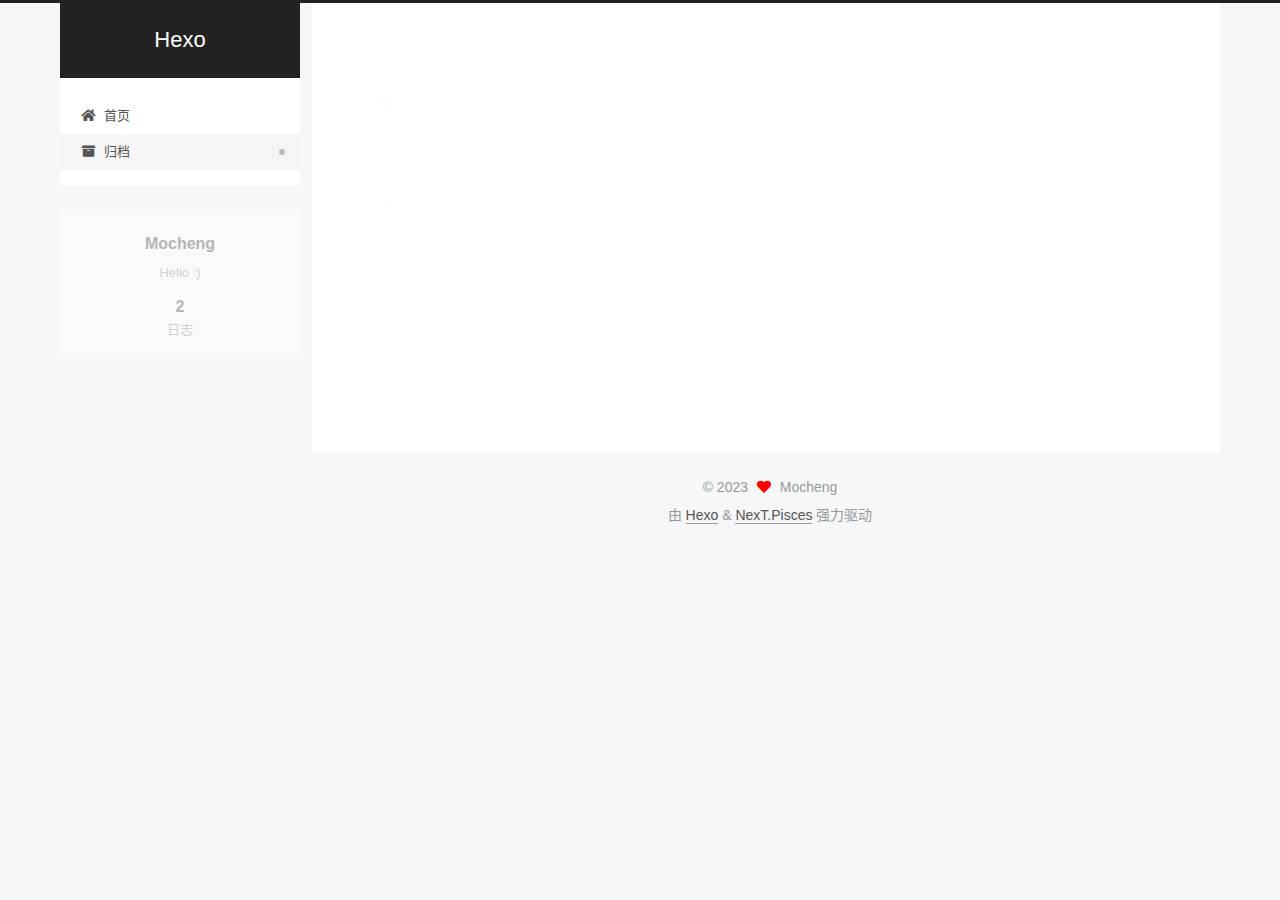
==== archives/index.html @ a166a655 "Site updated: 2023-03-05 19:35:20" ====
<!DOCTYPE html>
<html lang="zh-CN">
<head>
  <meta charset="UTF-8">
<meta name="viewport" content="width=device-width, initial-scale=1, maximum-scale=2">
<meta name="theme-color" content="#222">
<meta name="generator" content="Hexo 6.3.0">
  <link rel="apple-touch-icon" sizes="180x180" href="/images/apple-touch-icon-next.png">
  <link rel="icon" type="image/png" sizes="32x32" href="/images/favicon-32x32-next.png">
  <link rel="icon" type="image/png" sizes="16x16" href="/images/favicon-16x16-next.png">
  <link rel="mask-icon" href="/images/logo.svg" color="#222">

<link rel="stylesheet" href="/css/main.css">


<link rel="stylesheet" href="/lib/font-awesome/css/all.min.css">

<script id="hexo-configurations">
    var NexT = window.NexT || {};
    var CONFIG = {"hostname":"example.com","root":"/","scheme":"Pisces","version":"7.8.0","exturl":false,"sidebar":{"position":"left","display":"post","padding":18,"offset":12,"onmobile":false},"copycode":{"enable":false,"show_result":false,"style":null},"back2top":{"enable":true,"sidebar":false,"scrollpercent":false},"bookmark":{"enable":false,"color":"#222","save":"auto"},"fancybox":false,"mediumzoom":false,"lazyload":false,"pangu":false,"comments":{"style":"tabs","active":null,"storage":true,"lazyload":false,"nav":null},"algolia":{"hits":{"per_page":10},"labels":{"input_placeholder":"Search for Posts","hits_empty":"We didn't find any results for the search: ${query}","hits_stats":"${hits} results found in ${time} ms"}},"localsearch":{"enable":false,"trigger":"auto","top_n_per_article":1,"unescape":false,"preload":false},"motion":{"enable":true,"async":false,"transition":{"post_block":"fadeIn","post_header":"slideDownIn","post_body":"slideDownIn","coll_header":"slideLeftIn","sidebar":"slideUpIn"}}};
  </script>

  <meta name="description" content="Hello :)">
<meta property="og:type" content="website">
<meta property="og:title" content="Hexo">
<meta property="og:url" content="http://example.com/archives/index.html">
<meta property="og:site_name" content="Hexo">
<meta property="og:description" content="Hello :)">
<meta property="og:locale" content="zh_CN">
<meta property="article:author" content="Mocheng">
<meta name="twitter:card" content="summary">

<link rel="canonical" href="http://example.com/archives/">


<script id="page-configurations">
  // https://hexo.io/docs/variables.html
  CONFIG.page = {
    sidebar: "",
    isHome : false,
    isPost : false,
    lang   : 'zh-CN'
  };
</script>

  <title>归档 | Hexo</title>
  






  <noscript>
  <style>
  .use-motion .brand,
  .use-motion .menu-item,
  .sidebar-inner,
  .use-motion .post-block,
  .use-motion .pagination,
  .use-motion .comments,
  .use-motion .post-header,
  .use-motion .post-body,
  .use-motion .collection-header { opacity: initial; }

  .use-motion .site-title,
  .use-motion .site-subtitle {
    opacity: initial;
    top: initial;
  }

  .use-motion .logo-line-before i { left: initial; }
  .use-motion .logo-line-after i { right: initial; }
  </style>
</noscript>

</head>

<body itemscope itemtype="http://schema.org/WebPage">
  <div class="container use-motion">
    <div class="headband"></div>

    <header class="header" itemscope itemtype="http://schema.org/WPHeader">
      <div class="header-inner"><div class="site-brand-container">
  <div class="site-nav-toggle">
    <div class="toggle" aria-label="切换导航栏">
      <span class="toggle-line toggle-line-first"></span>
      <span class="toggle-line toggle-line-middle"></span>
      <span class="toggle-line toggle-line-last"></span>
    </div>
  </div>

  <div class="site-meta">

    <a href="/" class="brand" rel="start">
      <span class="logo-line-before"><i></i></span>
      <h1 class="site-title">Hexo</h1>
      <span class="logo-line-after"><i></i></span>
    </a>
  </div>

  <div class="site-nav-right">
    <div class="toggle popup-trigger">
    </div>
  </div>
</div>




<nav class="site-nav">
  <ul id="menu" class="main-menu menu">
        <li class="menu-item menu-item-home">

    <a href="/" rel="section"><i class="fa fa-home fa-fw"></i>首页</a>

  </li>
        <li class="menu-item menu-item-archives">

    <a href="/archives/" rel="section"><i class="fa fa-archive fa-fw"></i>归档</a>

  </li>
  </ul>
</nav>




</div>
    </header>

    
  <div class="back-to-top">
    <i class="fa fa-arrow-up"></i>
    <span>0%</span>
  </div>


    <main class="main">
      <div class="main-inner">
        <div class="content-wrap">
          

          <div class="content archive">
            

  
  
  
  <div class="post-block">
    <div class="posts-collapse">
      <div class="collection-title">
        <span class="collection-header">嗯..! 目前共计 2 篇日志。 继续努力。</span>
      </div>

      
    <div class="collection-year">
      <span class="collection-header">2022</span>
    </div>

  <article itemscope itemtype="http://schema.org/Article">
    <header class="post-header">

      <div class="post-meta">
        <time itemprop="dateCreated"
              datetime="2022-10-07T23:31:53+08:00"
              content="2022-10-07">
          10-07
        </time>
      </div>

      <div class="post-title">
          <a class="post-title-link" href="/2022/10/07/my-first-blog/" itemprop="url">
            <span itemprop="name">my first blog</span>
          </a>
      </div>

    </header>
  </article>

  <article itemscope itemtype="http://schema.org/Article">
    <header class="post-header">

      <div class="post-meta">
        <time itemprop="dateCreated"
              datetime="2022-10-07T22:58:41+08:00"
              content="2022-10-07">
          10-07
        </time>
      </div>

      <div class="post-title">
          <a class="post-title-link" href="/2022/10/07/hello-world/" itemprop="url">
            <span itemprop="name">Hello World</span>
          </a>
      </div>

    </header>
  </article>


    </div>
  </div>
  
  
  

  



          </div>
          

<script>
  window.addEventListener('tabs:register', () => {
    let { activeClass } = CONFIG.comments;
    if (CONFIG.comments.storage) {
      activeClass = localStorage.getItem('comments_active') || activeClass;
    }
    if (activeClass) {
      let activeTab = document.querySelector(`a[href="#comment-${activeClass}"]`);
      if (activeTab) {
        activeTab.click();
      }
    }
  });
  if (CONFIG.comments.storage) {
    window.addEventListener('tabs:click', event => {
      if (!event.target.matches('.tabs-comment .tab-content .tab-pane')) return;
      let commentClass = event.target.classList[1];
      localStorage.setItem('comments_active', commentClass);
    });
  }
</script>

        </div>
          
  
  <div class="toggle sidebar-toggle">
    <span class="toggle-line toggle-line-first"></span>
    <span class="toggle-line toggle-line-middle"></span>
    <span class="toggle-line toggle-line-last"></span>
  </div>

  <aside class="sidebar">
    <div class="sidebar-inner">

      <ul class="sidebar-nav motion-element">
        <li class="sidebar-nav-toc">
          文章目录
        </li>
        <li class="sidebar-nav-overview">
          站点概览
        </li>
      </ul>

      <!--noindex-->
      <div class="post-toc-wrap sidebar-panel">
      </div>
      <!--/noindex-->

      <div class="site-overview-wrap sidebar-panel">
        <div class="site-author motion-element" itemprop="author" itemscope itemtype="http://schema.org/Person">
  <p class="site-author-name" itemprop="name">Mocheng</p>
  <div class="site-description" itemprop="description">Hello :)</div>
</div>
<div class="site-state-wrap motion-element">
  <nav class="site-state">
      <div class="site-state-item site-state-posts">
          <a href="/archives/">
        
          <span class="site-state-item-count">2</span>
          <span class="site-state-item-name">日志</span>
        </a>
      </div>
  </nav>
</div>



      </div>

    </div>
  </aside>
  <div id="sidebar-dimmer"></div>


      </div>
    </main>

    <footer class="footer">
      <div class="footer-inner">
        

        

<div class="copyright">
  
  &copy; 
  <span itemprop="copyrightYear">2023</span>
  <span class="with-love">
    <i class="fa fa-heart"></i>
  </span>
  <span class="author" itemprop="copyrightHolder">Mocheng</span>
</div>
  <div class="powered-by">由 <a href="https://hexo.io/" class="theme-link" rel="noopener" target="_blank">Hexo</a> & <a href="https://pisces.theme-next.org/" class="theme-link" rel="noopener" target="_blank">NexT.Pisces</a> 强力驱动
  </div>

        








      </div>
    </footer>
  </div>

  
  <script src="/lib/anime.min.js"></script>
  <script src="/lib/velocity/velocity.min.js"></script>
  <script src="/lib/velocity/velocity.ui.min.js"></script>

<script src="/js/utils.js"></script>

<script src="/js/motion.js"></script>


<script src="/js/schemes/pisces.js"></script>


<script src="/js/next-boot.js"></script>




  















  

  

</body>
</html>
---- css/main.css ----
:root {
  --body-bg-color: #f5f7f9;
  --content-bg-color: #fff;
  --card-bg-color: #f5f5f5;
  --text-color: #555;
  --blockquote-color: #666;
  --link-color: #555;
  --link-hover-color: #222;
  --brand-color: #fff;
  --brand-hover-color: #fff;
  --table-row-odd-bg-color: #f9f9f9;
  --table-row-hover-bg-color: #f5f5f5;
  --menu-item-bg-color: #f5f5f5;
  --btn-default-bg: #fff;
  --btn-default-color: #555;
  --btn-default-border-color: #555;
  --btn-default-hover-bg: #222;
  --btn-default-hover-color: #fff;
  --btn-default-hover-border-color: #222;
}
html {
  line-height: 1.15; /* 1 */
  -webkit-text-size-adjust: 100%; /* 2 */
}
body {
  margin: 0;
}
main {
  display: block;
}
h1 {
  font-size: 2em;
  margin: 0.67em 0;
}
hr {
  box-sizing: content-box; /* 1 */
  height: 0; /* 1 */
  overflow: visible; /* 2 */
}
pre {
  font-family: monospace, monospace; /* 1 */
  font-size: 1em; /* 2 */
}
a {
  background: transparent;
}
abbr[title] {
  border-bottom: none; /* 1 */
  text-decoration: underline; /* 2 */
  text-decoration: underline dotted; /* 2 */
}
b,
strong {
  font-weight: bolder;
}
code,
kbd,
samp {
  font-family: monospace, monospace; /* 1 */
  font-size: 1em; /* 2 */
}
small {
  font-size: 80%;
}
sub,
sup {
  font-size: 75%;
  line-height: 0;
  position: relative;
  vertical-align: baseline;
}
sub {
  bottom: -0.25em;
}
sup {
  top: -0.5em;
}
img {
  border-style: none;
}
button,
input,
optgroup,
select,
textarea {
  font-family: inherit; /* 1 */
  font-size: 100%; /* 1 */
  line-height: 1.15; /* 1 */
  margin: 0; /* 2 */
}
button,
input {
/* 1 */
  overflow: visible;
}
button,
select {
/* 1 */
  text-transform: none;
}
button,
[type='button'],
[type='reset'],
[type='submit'] {
  -webkit-appearance: button;
}
button::-moz-focus-inner,
[type='button']::-moz-focus-inner,
[type='reset']::-moz-focus-inner,
[type='submit']::-moz-focus-inner {
  border-style: none;
  padding: 0;
}
button:-moz-focusring,
[type='button']:-moz-focusring,
[type='reset']:-moz-focusring,
[type='submit']:-moz-focusring {
  outline: 1px dotted ButtonText;
}
fieldset {
  padding: 0.35em 0.75em 0.625em;
}
legend {
  box-sizing: border-box; /* 1 */
  color: inherit; /* 2 */
  display: table; /* 1 */
  max-width: 100%; /* 1 */
  padding: 0; /* 3 */
  white-space: normal; /* 1 */
}
progress {
  vertical-align: baseline;
}
textarea {
  overflow: auto;
}
[type='checkbox'],
[type='radio'] {
  box-sizing: border-box; /* 1 */
  padding: 0; /* 2 */
}
[type='number']::-webkit-inner-spin-button,
[type='number']::-webkit-outer-spin-button {
  height: auto;
}
[type='search'] {
  outline-offset: -2px; /* 2 */
  -webkit-appearance: textfield; /* 1 */
}
[type='search']::-webkit-search-decoration {
  -webkit-appearance: none;
}
::-webkit-file-upload-button {
  font: inherit; /* 2 */
  -webkit-appearance: button; /* 1 */
}
details {
  display: block;
}
summary {
  display: list-item;
}
template {
  display: none;
}
[hidden] {
  display: none;
}
::selection {
  background: #262a30;
  color: #eee;
}
html,
body {
  height: 100%;
}
body {
  background: var(--body-bg-color);
  color: var(--text-color);
  font-family: 'Lato', "PingFang SC", "Microsoft YaHei", sans-serif;
  font-size: 1em;
  line-height: 2;
}
@media (max-width: 991px) {
  body {
    padding-left: 0 !important;
    padding-right: 0 !important;
  }
}
h1,
h2,
h3,
h4,
h5,
h6 {
  font-family: 'Lato', "PingFang SC", "Microsoft YaHei", sans-serif;
  font-weight: bold;
  line-height: 1.5;
  margin: 20px 0 15px;
}
h1 {
  font-size: 1.5em;
}
h2 {
  font-size: 1.375em;
}
h3 {
  font-size: 1.25em;
}
h4 {
  font-size: 1.125em;
}
h5 {
  font-size: 1em;
}
h6 {
  font-size: 0.875em;
}
p {
  margin: 0 0 20px 0;
}
a,
span.exturl {
  border-bottom: 1px solid #999;
  color: var(--link-color);
  outline: 0;
  text-decoration: none;
  overflow-wrap: break-word;
  word-wrap: break-word;
  cursor: pointer;
}
a:hover,
span.exturl:hover {
  border-bottom-color: var(--link-hover-color);
  color: var(--link-hover-color);
}
iframe,
img,
video {
  display: block;
  margin-left: auto;
  margin-right: auto;
  max-width: 100%;
}
hr {
  background-image: repeating-linear-gradient(-45deg, #ddd, #ddd 4px, transparent 4px, transparent 8px);
  border: 0;
  height: 3px;
  margin: 40px 0;
}
blockquote {
  border-left: 4px solid #ddd;
  color: var(--blockquote-color);
  margin: 0;
  padding: 0 15px;
}
blockquote cite::before {
  content: '-';
  padding: 0 5px;
}
dt {
  font-weight: bold;
}
dd {
  margin: 0;
  padding: 0;
}
kbd {
  background-color: #f5f5f5;
  background-image: linear-gradient(#eee, #fff, #eee);
  border: 1px solid #ccc;
  border-radius: 0.2em;
  box-shadow: 0.1em 0.1em 0.2em rgba(0,0,0,0.1);
  color: #555;
  font-family: inherit;
  padding: 0.1em 0.3em;
  white-space: nowrap;
}
.table-container {
  overflow: auto;
}
table {
  border-collapse: collapse;
  border-spacing: 0;
  font-size: 0.875em;
  margin: 0 0 20px 0;
  width: 100%;
}
tbody tr:nth-of-type(odd) {
  background: var(--table-row-odd-bg-color);
}
tbody tr:hover {
  background: var(--table-row-hover-bg-color);
}
caption,
th,
td {
  font-weight: normal;
  padding: 8px;
  vertical-align: middle;
}
th,
td {
  border: 1px solid #ddd;
  border-bottom: 3px solid #ddd;
}
th {
  font-weight: 700;
  padding-bottom: 10px;
}
td {
  border-bottom-width: 1px;
}
.btn {
  background: var(--btn-default-bg);
  border: 2px solid var(--btn-default-border-color);
  border-radius: 2px;
  color: var(--btn-default-color);
  display: inline-block;
  font-size: 0.875em;
  line-height: 2;
  padding: 0 20px;
  text-decoration: none;
  transition-property: background-color;
  transition-delay: 0s;
  transition-duration: 0.2s;
  transition-timing-function: ease-in-out;
}
.btn:hover {
  background: var(--btn-default-hover-bg);
  border-color: var(--btn-default-hover-border-color);
  color: var(--btn-default-hover-color);
}
.btn + .btn {
  margin: 0 0 8px 8px;
}
.btn .fa-fw {
  text-align: left;
  width: 1.285714285714286em;
}
.toggle {
  line-height: 0;
}
.toggle .toggle-line {
  background: #fff;
  display: inline-block;
  height: 2px;
  left: 0;
  position: relative;
  top: 0;
  transition: all 0.4s;
  vertical-align: top;
  width: 100%;
}
.toggle .toggle-line:not(:first-child) {
  margin-top: 3px;
}
.toggle.toggle-arrow .toggle-line-first {
  left: 50%;
  top: 2px;
  transform: rotate(45deg);
  width: 50%;
}
.toggle.toggle-arrow .toggle-line-middle {
  left: 2px;
  width: 90%;
}
.toggle.toggle-arrow .toggle-line-last {
  left: 50%;
  top: -2px;
  transform: rotate(-45deg);
  width: 50%;
}
.toggle.toggle-close .toggle-line-first {
  transform: rotate(-45deg);
  top: 5px;
}
.toggle.toggle-close .toggle-line-middle {
  opacity: 0;
}
.toggle.toggle-close .toggle-line-last {
  transform: rotate(45deg);
  top: -5px;
}
.highlight,
pre {
  background: #f7f7f7;
  color: #4d4d4c;
  line-height: 1.6;
  margin: 0 auto 20px;
}
pre,
code {
  font-family: consolas, Menlo, monospace, "PingFang SC", "Microsoft YaHei";
}
code {
  background: #eee;
  border-radius: 3px;
  color: #555;
  padding: 2px 4px;
  overflow-wrap: break-word;
  word-wrap: break-word;
}
.highlight *::selection {
  background: #d6d6d6;
}
.highlight pre {
  border: 0;
  margin: 0;
  padding: 10px 0;
}
.highlight table {
  border: 0;
  margin: 0;
  width: auto;
}
.highlight td {
  border: 0;
  padding: 0;
}
.highlight figcaption {
  background: #eff2f3;
  color: #4d4d4c;
  display: flex;
  font-size: 0.875em;
  justify-content: space-between;
  line-height: 1.2;
  padding: 0.5em;
}
.highlight figcaption a {
  color: #4d4d4c;
}
.highlight figcaption a:hover {
  border-bottom-color: #4d4d4c;
}
.highlight .gutter {
  -moz-user-select: none;
  -ms-user-select: none;
  -webkit-user-select: none;
  user-select: none;
}
.highlight .gutter pre {
  background: #eff2f3;
  color: #869194;
  padding-left: 10px;
  padding-right: 10px;
  text-align: right;
}
.highlight .code pre {
  background: #f7f7f7;
  padding-left: 10px;
  width: 100%;
}
.gist table {
  width: auto;
}
.gist table td {
  border: 0;
}
pre {
  overflow: auto;
  padding: 10px;
}
pre code {
  background: none;
  color: #4d4d4c;
  font-size: 0.875em;
  padding: 0;
  text-shadow: none;
}
pre .deletion {
  background: #fdd;
}
pre .addition {
  background: #dfd;
}
pre .meta {
  color: #eab700;
  -moz-user-select: none;
  -ms-user-select: none;
  -webkit-user-select: none;
  user-select: none;
}
pre .comment {
  color: #8e908c;
}
pre .variable,
pre .attribute,
pre .tag,
pre .name,
pre .regexp,
pre .ruby .constant,
pre .xml .tag .title,
pre .xml .pi,
pre .xml .doctype,
pre .html .doctype,
pre .css .id,
pre .css .class,
pre .css .pseudo {
  color: #c82829;
}
pre .number,
pre .preprocessor,
pre .built_in,
pre .builtin-name,
pre .literal,
pre .params,
pre .constant,
pre .command {
  color: #f5871f;
}
pre .ruby .class .title,
pre .css .rules .attribute,
pre .string,
pre .symbol,
pre .value,
pre .inheritance,
pre .header,
pre .ruby .symbol,
pre .xml .cdata,
pre .special,
pre .formula {
  color: #718c00;
}
pre .title,
pre .css .hexcolor {
  color: #3e999f;
}
pre .function,
pre .python .decorator,
pre .python .title,
pre .ruby .function .title,
pre .ruby .title .keyword,
pre .perl .sub,
pre .javascript .title,
pre .coffeescript .title {
  color: #4271ae;
}
pre .keyword,
pre .javascript .function {
  color: #8959a8;
}
.blockquote-center {
  border-left: none;
  margin: 40px 0;
  padding: 0;
  position: relative;
  text-align: center;
}
.blockquote-center .fa {
  display: block;
  opacity: 0.6;
  position: absolute;
  width: 100%;
}
.blockquote-center .fa-quote-left {
  border-top: 1px solid #ccc;
  text-align: left;
  top: -20px;
}
.blockquote-center .fa-quote-right {
  border-bottom: 1px solid #ccc;
  text-align: right;
  bottom: -20px;
}
.blockquote-center p,
.blockquote-center div {
  text-align: center;
}
.post-body .group-picture img {
  margin: 0 auto;
  padding: 0 3px;
}
.group-picture-row {
  margin-bottom: 6px;
  overflow: hidden;
}
.group-picture-column {
  float: left;
  margin-bottom: 10px;
}
.post-body .label {
  color: #555;
  display: inline;
  padding: 0 2px;
}
.post-body .label.default {
  background: #f0f0f0;
}
.post-body .label.primary {
  background: #efe6f7;
}
.post-body .label.info {
  background: #e5f2f8;
}
.post-body .label.success {
  background: #e7f4e9;
}
.post-body .label.warning {
  background: #fcf6e1;
}
.post-body .label.danger {
  background: #fae8eb;
}
.post-body .tabs {
  margin-bottom: 20px;
}
.post-body .tabs,
.tabs-comment {
  display: block;
  padding-top: 10px;
  position: relative;
}
.post-body .tabs ul.nav-tabs,
.tabs-comment ul.nav-tabs {
  display: flex;
  flex-wrap: wrap;
  margin: 0;
  margin-bottom: -1px;
  padding: 0;
}
@media (max-width: 413px) {
  .post-body .tabs ul.nav-tabs,
  .tabs-comment ul.nav-tabs {
    display: block;
    margin-bottom: 5px;
  }
}
.post-body .tabs ul.nav-tabs li.tab,
.tabs-comment ul.nav-tabs li.tab {
  border-bottom: 1px solid #ddd;
  border-left: 1px solid transparent;
  border-right: 1px solid transparent;
  border-top: 3px solid transparent;
  flex-grow: 1;
  list-style-type: none;
  border-radius: 0 0 0 0;
}
@media (max-width: 413px) {
  .post-body .tabs ul.nav-tabs li.tab,
  .tabs-comment ul.nav-tabs li.tab {
    border-bottom: 1px solid transparent;
    border-left: 3px solid transparent;
    border-right: 1px solid transparent;
    border-top: 1px solid transparent;
  }
}
@media (max-width: 413px) {
  .post-body .tabs ul.nav-tabs li.tab,
  .tabs-comment ul.nav-tabs li.tab {
    border-radius: 0;
  }
}
.post-body .tabs ul.nav-tabs li.tab a,
.tabs-comment ul.nav-tabs li.tab a {
  border-bottom: initial;
  display: block;
  line-height: 1.8;
  outline: 0;
  padding: 0.25em 0.75em;
  text-align: center;
  transition-delay: 0s;
  transition-duration: 0.2s;
  transition-timing-function: ease-out;
}
.post-body .tabs ul.nav-tabs li.tab a i,
.tabs-comment ul.nav-tabs li.tab a i {
  width: 1.285714285714286em;
}
.post-body .tabs ul.nav-tabs li.tab.active,
.tabs-comment ul.nav-tabs li.tab.active {
  border-bottom: 1px solid transparent;
  border-left: 1px solid #ddd;
  border-right: 1px solid #ddd;
  border-top: 3px solid #fc6423;
}
@media (max-width: 413px) {
  .post-body .tabs ul.nav-tabs li.tab.active,
  .tabs-comment ul.nav-tabs li.tab.active {
    border-bottom: 1px solid #ddd;
    border-left: 3px solid #fc6423;
    border-right: 1px solid #ddd;
    border-top: 1px solid #ddd;
  }
}
.post-body .tabs ul.nav-tabs li.tab.active a,
.tabs-comment ul.nav-tabs li.tab.active a {
  color: var(--link-color);
  cursor: default;
}
.post-body .tabs .tab-content .tab-pane,
.tabs-comment .tab-content .tab-pane {
  border: 1px solid #ddd;
  border-top: 0;
  padding: 20px 20px 0 20px;
  border-radius: 0;
}
.post-body .tabs .tab-content .tab-pane:not(.active),
.tabs-comment .tab-content .tab-pane:not(.active) {
  display: none;
}
.post-body .tabs .tab-content .tab-pane.active,
.tabs-comment .tab-content .tab-pane.active {
  display: block;
}
.post-body .tabs .tab-content .tab-pane.active:nth-of-type(1),
.tabs-comment .tab-content .tab-pane.active:nth-of-type(1) {
  border-radius: 0 0 0 0;
}
@media (max-width: 413px) {
  .post-body .tabs .tab-content .tab-pane.active:nth-of-type(1),
  .tabs-comment .tab-content .tab-pane.active:nth-of-type(1) {
    border-radius: 0;
  }
}
.post-body .note {
  border-radius: 3px;
  margin-bottom: 20px;
  padding: 1em;
  position: relative;
  border: 1px solid #eee;
  border-left-width: 5px;
}
.post-body .note h2,
.post-body .note h3,
.post-body .note h4,
.post-body .note h5,
.post-body .note h6 {
  margin-top: 0;
  border-bottom: initial;
  margin-bottom: 0;
  padding-top: 0;
}
.post-body .note p:first-child,
.post-body .note ul:first-child,
.post-body .note ol:first-child,
.post-body .note table:first-child,
.post-body .note pre:first-child,
.post-body .note blockquote:first-child,
.post-body .note img:first-child {
  margin-top: 0;
}
.post-body .note p:last-child,
.post-body .note ul:last-child,
.post-body .note ol:last-child,
.post-body .note table:last-child,
.post-body .note pre:last-child,
.post-body .note blockquote:last-child,
.post-body .note img:last-child {
  margin-bottom: 0;
}
.post-body .note.default {
  border-left-color: #777;
}
.post-body .note.default h2,
.post-body .note.default h3,
.post-body .note.default h4,
.post-body .note.default h5,
.post-body .note.default h6 {
  color: #777;
}
.post-body .note.primary {
  border-left-color: #6f42c1;
}
.post-body .note.primary h2,
.post-body .note.primary h3,
.post-body .note.primary h4,
.post-body .note.primary h5,
.post-body .note.primary h6 {
  color: #6f42c1;
}
.post-body .note.info {
  border-left-color: #428bca;
}
.post-body .note.info h2,
.post-body .note.info h3,
.post-body .note.info h4,
.post-body .note.info h5,
.post-body .note.info h6 {
  color: #428bca;
}
.post-body .note.success {
  border-left-color: #5cb85c;
}
.post-body .note.success h2,
.post-body .note.success h3,
.post-body .note.success h4,
.post-body .note.success h5,
.post-body .note.success h6 {
  color: #5cb85c;
}
.post-body .note.warning {
  border-left-color: #f0ad4e;
}
.post-body .note.warning h2,
.post-body .note.warning h3,
.post-body .note.warning h4,
.post-body .note.warning h5,
.post-body .note.warning h6 {
  color: #f0ad4e;
}
.post-body .note.danger {
  border-left-color: #d9534f;
}
.post-body .note.danger h2,
.post-body .note.danger h3,
.post-body .note.danger h4,
.post-body .note.danger h5,
.post-body .note.danger h6 {
  color: #d9534f;
}
.pagination .prev,
.pagination .next,
.pagination .page-number,
.pagination .space {
  display: inline-block;
  margin: 0 10px;
  padding: 0 11px;
  position: relative;
  top: -1px;
}
@media (max-width: 767px) {
  .pagination .prev,
  .pagination .next,
  .pagination .page-number,
  .pagination .space {
    margin: 0 5px;
  }
}
.pagination {
  border-top: 1px solid #eee;
  margin: 120px 0 0;
  text-align: center;
}
.pagination .prev,
.pagination .next,
.pagination .page-number {
  border-bottom: 0;
  border-top: 1px solid #eee;
  transition-property: border-color;
  transition-delay: 0s;
  transition-duration: 0.2s;
  transition-timing-function: ease-in-out;
}
.pagination .prev:hover,
.pagination .next:hover,
.pagination .page-number:hover {
  border-top-color: #222;
}
.pagination .space {
  margin: 0;
  padding: 0;
}
.pagination .prev {
  margin-left: 0;
}
.pagination .next {
  margin-right: 0;
}
.pagination .page-number.current {
  background: #ccc;
  border-top-color: #ccc;
  color: #fff;
}
@media (max-width: 767px) {
  .pagination {
    border-top: none;
  }
  .pagination .prev,
  .pagination .next,
  .pagination .page-number {
    border-bottom: 1px solid #eee;
    border-top: 0;
    margin-bottom: 10px;
    padding: 0 10px;
  }
  .pagination .prev:hover,
  .pagination .next:hover,
  .pagination .page-number:hover {
    border-bottom-color: #222;
  }
}
.comments {
  margin-top: 60px;
  overflow: hidden;
}
.comment-button-group {
  display: flex;
  flex-wrap: wrap-reverse;
  justify-content: center;
  margin: 1em 0;
}
.comment-button-group .comment-button {
  margin: 0.1em 0.2em;
}
.comment-button-group .comment-button.active {
  background: var(--btn-default-hover-bg);
  border-color: var(--btn-default-hover-border-color);
  color: var(--btn-default-hover-color);
}
.comment-position {
  display: none;
}
.comment-position.active {
  display: block;
}
.tabs-comment {
  background: var(--content-bg-color);
  margin-top: 4em;
  padding-top: 0;
}
.tabs-comment .comments {
  border: 0;
  box-shadow: none;
  margin-top: 0;
  padding-top: 0;
}
.container {
  min-height: 100%;
  position: relative;
}
.main-inner {
  margin: 0 auto;
  width: calc(100% - 20px);
}
@media (min-width: 1200px) {
  .main-inner {
    width: 1160px;
  }
}
@media (min-width: 1600px) {
  .main-inner {
    width: 73%;
  }
}
@media (max-width: 767px) {
  .content-wrap {
    padding: 0 20px;
  }
}
.header {
  background: transparent;
}
.header-inner {
  margin: 0 auto;
  width: calc(100% - 20px);
}
@media (min-width: 1200px) {
  .header-inner {
    width: 1160px;
  }
}
@media (min-width: 1600px) {
  .header-inner {
    width: 73%;
  }
}
.site-brand-container {
  display: flex;
  flex-shrink: 0;
  padding: 0 10px;
}
.headband {
  background: #222;
  height: 3px;
}
.site-meta {
  flex-grow: 1;
  text-align: center;
}
@media (max-width: 767px) {
  .site-meta {
    text-align: center;
  }
}
.brand {
  border-bottom: none;
  color: var(--brand-color);
  display: inline-block;
  line-height: 1.375em;
  padding: 0 40px;
  position: relative;
}
.brand:hover {
  color: var(--brand-hover-color);
}
.site-title {
  font-family: 'Lato', "PingFang SC", "Microsoft YaHei", sans-serif;
  font-size: 1.375em;
  font-weight: normal;
  margin: 0;
}
.site-subtitle {
  color: #ddd;
  font-size: 0.8125em;
  margin: 10px 0;
}
.use-motion .brand {
  opacity: 0;
}
.use-motion .site-title,
.use-motion .site-subtitle,
.use-motion .custom-logo-image {
  opacity: 0;
  position: relative;
  top: -10px;
}
.site-nav-toggle,
.site-nav-right {
  display: none;
}
@media (max-width: 767px) {
  .site-nav-toggle,
  .site-nav-right {
    display: flex;
    flex-direction: column;
    justify-content: center;
  }
}
.site-nav-toggle .toggle,
.site-nav-right .toggle {
  color: var(--text-color);
  padding: 10px;
  width: 22px;
}
.site-nav-toggle .toggle .toggle-line,
.site-nav-right .toggle .toggle-line {
  background: var(--text-color);
  border-radius: 1px;
}
.site-nav {
  display: block;
}
@media (max-width: 767px) {
  .site-nav {
    clear: both;
    display: none;
  }
}
.site-nav.site-nav-on {
  display: block;
}
.menu {
  margin-top: 20px;
  padding-left: 0;
  text-align: center;
}
.menu-item {
  display: inline-block;
  list-style: none;
  margin: 0 10px;
}
@media (max-width: 767px) {
  .menu-item {
    display: block;
    margin-top: 10px;
  }
  .menu-item.menu-item-search {
    display: none;
  }
}
.menu-item a,
.menu-item span.exturl {
  border-bottom: 0;
  display: block;
  font-size: 0.8125em;
  transition-property: border-color;
  transition-delay: 0s;
  transition-duration: 0.2s;
  transition-timing-function: ease-in-out;
}
@media (hover: none) {
  .menu-item a:hover,
  .menu-item span.exturl:hover {
    border-bottom-color: transparent !important;
  }
}
.menu-item .fa,
.menu-item .fab,
.menu-item .far,
.menu-item .fas {
  margin-right: 8px;
}
.menu-item .badge {
  display: inline-block;
  font-weight: bold;
  line-height: 1;
  margin-left: 0.35em;
  margin-top: 0.35em;
  text-align: center;
  white-space: nowrap;
}
@media (max-width: 767px) {
  .menu-item .badge {
    float: right;
    margin-left: 0;
  }
}
.menu-item-active a,
.menu .menu-item a:hover,
.menu .menu-item span.exturl:hover {
  background: var(--menu-item-bg-color);
}
.use-motion .menu-item {
  opacity: 0;
}
.sidebar {
  background: #222;
  bottom: 0;
  box-shadow: inset 0 2px 6px #000;
  position: fixed;
  top: 0;
}
@media (max-width: 991px) {
  .sidebar {
    display: none;
  }
}
.sidebar-inner {
  color: #999;
  padding: 18px 10px;
  text-align: center;
}
.cc-license {
  margin-top: 10px;
  text-align: center;
}
.cc-license .cc-opacity {
  border-bottom: none;
  opacity: 0.7;
}
.cc-license .cc-opacity:hover {
  opacity: 0.9;
}
.cc-license img {
  display: inline-block;
}
.site-author-image {
  border: 1px solid #eee;
  display: block;
  margin: 0 auto;
  max-width: 120px;
  padding: 2px;
}
.site-author-name {
  color: var(--text-color);
  font-weight: 600;
  margin: 0;
  text-align: center;
}
.site-description {
  color: #999;
  font-size: 0.8125em;
  margin-top: 0;
  text-align: center;
}
.links-of-author {
  margin-top: 15px;
}
.links-of-author a,
.links-of-author span.exturl {
  border-bottom-color: #555;
  display: inline-block;
  font-size: 0.8125em;
  margin-bottom: 10px;
  margin-right: 10px;
  vertical-align: middle;
}
.links-of-author a::before,
.links-of-author span.exturl::before {
  background: #a744c4;
  border-radius: 50%;
  content: ' ';
  display: inline-block;
  height: 4px;
  margin-right: 3px;
  vertical-align: middle;
  width: 4px;
}
.sidebar-button {
  margin-top: 15px;
}
.sidebar-button a {
  border: 1px solid #fc6423;
  border-radius: 4px;
  color: #fc6423;
  display: inline-block;
  padding: 0 15px;
}
.sidebar-button a .fa,
.sidebar-button a .fab,
.sidebar-button a .far,
.sidebar-button a .fas {
  margin-right: 5px;
}
.sidebar-button a:hover {
  background: #fc6423;
  border: 1px solid #fc6423;
  color: #fff;
}
.sidebar-button a:hover .fa,
.sidebar-button a:hover .fab,
.sidebar-button a:hover .far,
.sidebar-button a:hover .fas {
  color: #fff;
}
.links-of-blogroll {
  font-size: 0.8125em;
  margin-top: 10px;
}
.links-of-blogroll-title {
  font-size: 0.875em;
  font-weight: 600;
  margin-top: 0;
}
.links-of-blogroll-list {
  list-style: none;
  margin: 0;
  padding: 0;
}
#sidebar-dimmer {
  display: none;
}
@media (max-width: 767px) {
  #sidebar-dimmer {
    background: #000;
    display: block;
    height: 100%;
    left: 100%;
    opacity: 0;
    position: fixed;
    top: 0;
    width: 100%;
    z-index: 1100;
  }
  .sidebar-active + #sidebar-dimmer {
    opacity: 0.7;
    transform: translateX(-100%);
    transition: opacity 0.5s;
  }
}
.sidebar-nav {
  margin: 0;
  padding-bottom: 20px;
  padding-left: 0;
}
.sidebar-nav li {
  border-bottom: 1px solid transparent;
  color: var(--text-color);
  cursor: pointer;
  display: inline-block;
  font-size: 0.875em;
}
.sidebar-nav li.sidebar-nav-overview {
  margin-left: 10px;
}
.sidebar-nav li:hover {
  color: #fc6423;
}
.sidebar-nav .sidebar-nav-active {
  border-bottom-color: #fc6423;
  color: #fc6423;
}
.sidebar-nav .sidebar-nav-active:hover {
  color: #fc6423;
}
.sidebar-panel {
  display: none;
  overflow-x: hidden;
  overflow-y: auto;
}
.sidebar-panel-active {
  display: block;
}
.sidebar-toggle {
  background: #222;
  bottom: 45px;
  cursor: pointer;
  height: 14px;
  left: 30px;
  padding: 5px;
  position: fixed;
  width: 14px;
  z-index: 1300;
}
@media (max-width: 991px) {
  .sidebar-toggle {
    left: 20px;
    opacity: 0.8;
    display: none;
  }
}
.sidebar-toggle:hover .toggle-line {
  background: #fc6423;
}
.post-toc {
  font-size: 0.875em;
}
.post-toc ol {
  list-style: none;
  margin: 0;
  padding: 0 2px 5px 10px;
  text-align: left;
}
.post-toc ol > ol {
  padding-left: 0;
}
.post-toc ol a {
  transition-property: all;
  transition-delay: 0s;
  transition-duration: 0.2s;
  transition-timing-function: ease-in-out;
}
.post-toc .nav-item {
  line-height: 1.8;
  overflow: hidden;
  text-overflow: ellipsis;
  white-space: nowrap;
}
.post-toc .nav .nav-child {
  display: none;
}
.post-toc .nav .active > .nav-child {
  display: block;
}
.post-toc .nav .active-current > .nav-child {
  display: block;
}
.post-toc .nav .active-current > .nav-child > .nav-item {
  display: block;
}
.post-toc .nav .active > a {
  border-bottom-color: #fc6423;
  color: #fc6423;
}
.post-toc .nav .active-current > a {
  color: #fc6423;
}
.post-toc .nav .active-current > a:hover {
  color: #fc6423;
}
.site-state {
  display: flex;
  justify-content: center;
  line-height: 1.4;
  margin-top: 10px;
  overflow: hidden;
  text-align: center;
  white-space: nowrap;
}
.site-state-item {
  padding: 0 15px;
}
.site-state-item:not(:first-child) {
  border-left: 1px solid #eee;
}
.site-state-item a {
  border-bottom: none;
}
.site-state-item-count {
  display: block;
  font-size: 1em;
  font-weight: 600;
  text-align: center;
}
.site-state-item-name {
  color: #999;
  font-size: 0.8125em;
}
.footer {
  color: #999;
  font-size: 0.875em;
  padding: 20px 0;
}
.footer.footer-fixed {
  bottom: 0;
  left: 0;
  position: absolute;
  right: 0;
}
.footer-inner {
  box-sizing: border-box;
  margin: 0 auto;
  text-align: center;
  width: calc(100% - 20px);
}
@media (min-width: 1200px) {
  .footer-inner {
    width: 1160px;
  }
}
@media (min-width: 1600px) {
  .footer-inner {
    width: 73%;
  }
}
.languages {
  display: inline-block;
  font-size: 1.125em;
  position: relative;
}
.languages .lang-select-label span {
  margin: 0 0.5em;
}
.languages .lang-select {
  height: 100%;
  left: 0;
  opacity: 0;
  position: absolute;
  top: 0;
  width: 100%;
}
.with-love {
  color: #ff0000;
  display: inline-block;
  margin: 0 5px;
}
.powered-by,
.theme-info {
  display: inline-block;
}
@-moz-keyframes iconAnimate {
  0%, 100% {
    transform: scale(1);
  }
  10%, 30% {
    transform: scale(0.9);
  }
  20%, 40%, 60%, 80% {
    transform: scale(1.1);
  }
  50%, 70% {
    transform: scale(1.1);
  }
}
@-webkit-keyframes iconAnimate {
  0%, 100% {
    transform: scale(1);
  }
  10%, 30% {
    transform: scale(0.9);
  }
  20%, 40%, 60%, 80% {
    transform: scale(1.1);
  }
  50%, 70% {
    transform: scale(1.1);
  }
}
@-o-keyframes iconAnimate {
  0%, 100% {
    transform: scale(1);
  }
  10%, 30% {
    transform: scale(0.9);
  }
  20%, 40%, 60%, 80% {
    transform: scale(1.1);
  }
  50%, 70% {
    transform: scale(1.1);
  }
}
@keyframes iconAnimate {
  0%, 100% {
    transform: scale(1);
  }
  10%, 30% {
    transform: scale(0.9);
  }
  20%, 40%, 60%, 80% {
    transform: scale(1.1);
  }
  50%, 70% {
    transform: scale(1.1);
  }
}
.back-to-top {
  font-size: 12px;
  text-align: center;
  transition-delay: 0s;
  transition-duration: 0.2s;
  transition-timing-function: ease-in-out;
}
.back-to-top {
  background: #222;
  bottom: -100px;
  box-sizing: border-box;
  color: #fff;
  cursor: pointer;
  left: 30px;
  opacity: 0.6;
  padding: 0 6px;
  position: fixed;
  transition-property: bottom;
  z-index: 1300;
  width: 24px;
}
.back-to-top span {
  display: none;
}
.back-to-top:hover {
  color: #fc6423;
}
.back-to-top.back-to-top-on {
  bottom: 30px;
}
@media (max-width: 991px) {
  .back-to-top {
    left: 20px;
    opacity: 0.8;
  }
}
.post-body {
  font-family: 'Lato', "PingFang SC", "Microsoft YaHei", sans-serif;
  overflow-wrap: break-word;
  word-wrap: break-word;
}
@media (min-width: 1200px) {
  .post-body {
    font-size: 1.125em;
  }
}
.post-body .exturl .fa {
  font-size: 0.875em;
  margin-left: 4px;
}
.post-body .image-caption,
.post-body .figure .caption {
  color: #999;
  font-size: 0.875em;
  font-weight: bold;
  line-height: 1;
  margin: -20px auto 15px;
  text-align: center;
}
.post-sticky-flag {
  display: inline-block;
  transform: rotate(30deg);
}
.post-button {
  margin-top: 40px;
  text-align: center;
}
.use-motion .post-block,
.use-motion .pagination,
.use-motion .comments {
  opacity: 0;
}
.use-motion .post-header {
  opacity: 0;
}
.use-motion .post-body {
  opacity: 0;
}
.use-motion .collection-header {
  opacity: 0;
}
.posts-collapse {
  margin-left: 35px;
  position: relative;
}
@media (max-width: 767px) {
  .posts-collapse {
    margin-left: 0px;
    margin-right: 0px;
  }
}
.posts-collapse .collection-title {
  font-size: 1.125em;
  position: relative;
}
.posts-collapse .collection-title::before {
  background: #999;
  border: 1px solid #fff;
  border-radius: 50%;
  content: ' ';
  height: 10px;
  left: 0;
  margin-left: -6px;
  margin-top: -4px;
  position: absolute;
  top: 50%;
  width: 10px;
}
.posts-collapse .collection-year {
  font-size: 1.5em;
  font-weight: bold;
  margin: 60px 0;
  position: relative;
}
.posts-collapse .collection-year::before {
  background: #bbb;
  border-radius: 50%;
  content: ' ';
  height: 8px;
  left: 0;
  margin-left: -4px;
  margin-top: -4px;
  position: absolute;
  top: 50%;
  width: 8px;
}
.posts-collapse .collection-header {
  display: block;
  margin: 0 0 0 20px;
}
.posts-collapse .collection-header small {
  color: #bbb;
  margin-left: 5px;
}
.posts-collapse .post-header {
  border-bottom: 1px dashed #ccc;
  margin: 30px 0;
  padding-left: 15px;
  position: relative;
  transition-property: border;
  transition-delay: 0s;
  transition-duration: 0.2s;
  transition-timing-function: ease-in-out;
}
.posts-collapse .post-header::before {
  background: #bbb;
  border: 1px solid #fff;
  border-radius: 50%;
  content: ' ';
  height: 6px;
  left: 0;
  margin-left: -4px;
  position: absolute;
  top: 0.75em;
  transition-property: background;
  width: 6px;
  transition-delay: 0s;
  transition-duration: 0.2s;
  transition-timing-function: ease-in-out;
}
.posts-collapse .post-header:hover {
  border-bottom-color: #666;
}
.posts-collapse .post-header:hover::before {
  background: #222;
}
.posts-collapse .post-meta {
  display: inline;
  font-size: 0.75em;
  margin-right: 10px;
}
.posts-collapse .post-title {
  display: inline;
}
.posts-collapse .post-title a,
.posts-collapse .post-title span.exturl {
  border-bottom: none;
  color: var(--link-color);
}
.posts-collapse .post-title .fa-external-link-alt {
  font-size: 0.875em;
  margin-left: 5px;
}
.posts-collapse::before {
  background: #f5f5f5;
  content: ' ';
  height: 100%;
  left: 0;
  margin-left: -2px;
  position: absolute;
  top: 1.25em;
  width: 4px;
}
.post-eof {
  background: #ccc;
  height: 1px;
  margin: 80px auto 60px;
  text-align: center;
  width: 8%;
}
.post-block:last-of-type .post-eof {
  display: none;
}
.content {
  padding-top: 40px;
}
@media (min-width: 992px) {
  .post-body {
    text-align: justify;
  }
}
@media (max-width: 991px) {
  .post-body {
    text-align: justify;
  }
}
.post-body h1,
.post-body h2,
.post-body h3,
.post-body h4,
.post-body h5,
.post-body h6 {
  padding-top: 10px;
}
.post-body h1 .header-anchor,
.post-body h2 .header-anchor,
.post-body h3 .header-anchor,
.post-body h4 .header-anchor,
.post-body h5 .header-anchor,
.post-body h6 .header-anchor {
  border-bottom-style: none;
  color: #ccc;
  float: right;
  margin-left: 10px;
  visibility: hidden;
}
.post-body h1 .header-anchor:hover,
.post-body h2 .header-anchor:hover,
.post-body h3 .header-anchor:hover,
.post-body h4 .header-anchor:hover,
.post-body h5 .header-anchor:hover,
.post-body h6 .header-anchor:hover {
  color: inherit;
}
.post-body h1:hover .header-anchor,
.post-body h2:hover .header-anchor,
.post-body h3:hover .header-anchor,
.post-body h4:hover .header-anchor,
.post-body h5:hover .header-anchor,
.post-body h6:hover .header-anchor {
  visibility: visible;
}
.post-body iframe,
.post-body img,
.post-body video {
  margin-bottom: 20px;
}
.post-body .video-container {
  height: 0;
  margin-bottom: 20px;
  overflow: hidden;
  padding-top: 75%;
  position: relative;
  width: 100%;
}
.post-body .video-container iframe,
.post-body .video-container object,
.post-body .video-container embed {
  height: 100%;
  left: 0;
  margin: 0;
  position: absolute;
  top: 0;
  width: 100%;
}
.post-gallery {
  align-items: center;
  display: grid;
  grid-gap: 10px;
  grid-template-columns: 1fr 1fr 1fr;
  margin-bottom: 20px;
}
@media (max-width: 767px) {
  .post-gallery {
    grid-template-columns: 1fr 1fr;
  }
}
.post-gallery a {
  border: 0;
}
.post-gallery img {
  margin: 0;
}
.posts-expand .post-header {
  font-size: 1.125em;
}
.posts-expand .post-title {
  font-size: 1.5em;
  font-weight: normal;
  margin: initial;
  text-align: center;
  overflow-wrap: break-word;
  word-wrap: break-word;
}
.posts-expand .post-title-link {
  border-bottom: none;
  color: var(--link-color);
  display: inline-block;
  position: relative;
  vertical-align: top;
}
.posts-expand .post-title-link::before {
  background: var(--link-color);
  bottom: 0;
  content: '';
  height: 2px;
  left: 0;
  position: absolute;
  transform: scaleX(0);
  visibility: hidden;
  width: 100%;
  transition-delay: 0s;
  transition-duration: 0.2s;
  transition-timing-function: ease-in-out;
}
.posts-expand .post-title-link:hover::before {
  transform: scaleX(1);
  visibility: visible;
}
.posts-expand .post-title-link .fa-external-link-alt {
  font-size: 0.875em;
  margin-left: 5px;
}
.posts-expand .post-meta {
  color: #999;
  font-family: 'Lato', "PingFang SC", "Microsoft YaHei", sans-serif;
  font-size: 0.75em;
  margin: 3px 0 60px 0;
  text-align: center;
}
.posts-expand .post-meta .post-description {
  font-size: 0.875em;
  margin-top: 2px;
}
.posts-expand .post-meta time {
  border-bottom: 1px dashed #999;
  cursor: pointer;
}
.post-meta .post-meta-item + .post-meta-item::before {
  content: '|';
  margin: 0 0.5em;
}
.post-meta-divider {
  margin: 0 0.5em;
}
.post-meta-item-icon {
  margin-right: 3px;
}
@media (max-width: 991px) {
  .post-meta-item-icon {
    display: inline-block;
  }
}
@media (max-width: 991px) {
  .post-meta-item-text {
    display: none;
  }
}
.post-nav {
  border-top: 1px solid #eee;
  display: flex;
  justify-content: space-between;
  margin-top: 15px;
  padding: 10px 5px 0;
}
.post-nav-item {
  flex: 1;
}
.post-nav-item a {
  border-bottom: none;
  display: block;
  font-size: 0.875em;
  line-height: 1.6;
  position: relative;
}
.post-nav-item a:active {
  top: 2px;
}
.post-nav-item .fa {
  font-size: 0.75em;
}
.post-nav-item:first-child {
  margin-right: 15px;
}
.post-nav-item:first-child .fa {
  margin-right: 5px;
}
.post-nav-item:last-child {
  margin-left: 15px;
  text-align: right;
}
.post-nav-item:last-child .fa {
  margin-left: 5px;
}
.rtl.post-body p,
.rtl.post-body a,
.rtl.post-body h1,
.rtl.post-body h2,
.rtl.post-body h3,
.rtl.post-body h4,
.rtl.post-body h5,
.rtl.post-body h6,
.rtl.post-body li,
.rtl.post-body ul,
.rtl.post-body ol {
  direction: rtl;
  font-family: UKIJ Ekran;
}
.rtl.post-title {
  font-family: UKIJ Ekran;
}
.post-tags {
  margin-top: 40px;
  text-align: center;
}
.post-tags a {
  display: inline-block;
  font-size: 0.8125em;
}
.post-tags a:not(:last-child) {
  margin-right: 10px;
}
.post-widgets {
  border-top: 1px solid #eee;
  margin-top: 15px;
  text-align: center;
}
.wp_rating {
  height: 20px;
  line-height: 20px;
  margin-top: 10px;
  padding-top: 6px;
  text-align: center;
}
.social-like {
  display: flex;
  font-size: 0.875em;
  justify-content: center;
  text-align: center;
}
.reward-container {
  margin: 20px auto;
  padding: 10px 0;
  text-align: center;
  width: 90%;
}
.reward-container button {
  background: transparent;
  border: 1px solid #fc6423;
  border-radius: 0;
  color: #fc6423;
  cursor: pointer;
  line-height: 2;
  outline: 0;
  padding: 0 15px;
  vertical-align: text-top;
}
.reward-container button:hover {
  background: #fc6423;
  border: 1px solid transparent;
  color: #fa9366;
}
#qr {
  padding-top: 20px;
}
#qr a {
  border: 0;
}
#qr img {
  display: inline-block;
  margin: 0.8em 2em 0 2em;
  max-width: 100%;
  width: 180px;
}
#qr p {
  text-align: center;
}
.category-all-page .category-all-title {
  text-align: center;
}
.category-all-page .category-all {
  margin-top: 20px;
}
.category-all-page .category-list {
  list-style: none;
  margin: 0;
  padding: 0;
}
.category-all-page .category-list-item {
  margin: 5px 10px;
}
.category-all-page .category-list-count {
  color: #bbb;
}
.category-all-page .category-list-count::before {
  content: ' (';
  display: inline;
}
.category-all-page .category-list-count::after {
  content: ') ';
  display: inline;
}
.category-all-page .category-list-child {
  padding-left: 10px;
}
.event-list {
  padding: 0;
}
.event-list hr {
  background: #222;
  margin: 20px 0 45px 0;
}
.event-list hr::after {
  background: #222;
  color: #fff;
  content: 'NOW';
  display: inline-block;
  font-weight: bold;
  padding: 0 5px;
  text-align: right;
}
.event-list .event {
  background: #222;
  margin: 20px 0;
  min-height: 40px;
  padding: 15px 0 15px 10px;
}
.event-list .event .event-summary {
  color: #fff;
  margin: 0;
  padding-bottom: 3px;
}
.event-list .event .event-summary::before {
  animation: dot-flash 1s alternate infinite ease-in-out;
  color: #fff;
  content: '\f111';
  display: inline-block;
  font-size: 10px;
  margin-right: 25px;
  vertical-align: middle;
  font-family: 'Font Awesome 5 Free';
  font-weight: 900;
}
.event-list .event .event-relative-time {
  color: #bbb;
  display: inline-block;
  font-size: 12px;
  font-weight: normal;
  padding-left: 12px;
}
.event-list .event .event-details {
  color: #fff;
  display: block;
  line-height: 18px;
  margin-left: 56px;
  padding-bottom: 6px;
  padding-top: 3px;
  text-indent: -24px;
}
.event-list .event .event-details::before {
  color: #fff;
  display: inline-block;
  margin-right: 9px;
  text-align: center;
  text-indent: 0;
  width: 14px;
  font-family: 'Font Awesome 5 Free';
  font-weight: 900;
}
.event-list .event .event-details.event-location::before {
  content: '\f041';
}
.event-list .event .event-details.event-duration::before {
  content: '\f017';
}
.event-list .event-past {
  background: #f5f5f5;
}
.event-list .event-past .event-summary,
.event-list .event-past .event-details {
  color: #bbb;
  opacity: 0.9;
}
.event-list .event-past .event-summary::before,
.event-list .event-past .event-details::before {
  animation: none;
  color: #bbb;
}
@-moz-keyframes dot-flash {
  from {
    opacity: 1;
    transform: scale(1);
  }
  to {
    opacity: 0;
    transform: scale(0.8);
  }
}
@-webkit-keyframes dot-flash {
  from {
    opacity: 1;
    transform: scale(1);
  }
  to {
    opacity: 0;
    transform: scale(0.8);
  }
}
@-o-keyframes dot-flash {
  from {
    opacity: 1;
    transform: scale(1);
  }
  to {
    opacity: 0;
    transform: scale(0.8);
  }
}
@keyframes dot-flash {
  from {
    opacity: 1;
    transform: scale(1);
  }
  to {
    opacity: 0;
    transform: scale(0.8);
  }
}
ul.breadcrumb {
  font-size: 0.75em;
  list-style: none;
  margin: 1em 0;
  padding: 0 2em;
  text-align: center;
}
ul.breadcrumb li {
  display: inline;
}
ul.breadcrumb li + li::before {
  content: '/\00a0';
  font-weight: normal;
  padding: 0.5em;
}
ul.breadcrumb li + li:last-child {
  font-weight: bold;
}
.tag-cloud {
  text-align: center;
}
.tag-cloud a {
  display: inline-block;
  margin: 10px;
}
.tag-cloud a:hover {
  color: var(--link-hover-color) !important;
}
.header {
  margin: 0 auto;
  position: relative;
  width: calc(100% - 20px);
}
@media (min-width: 1200px) {
  .header {
    width: 1160px;
  }
}
@media (min-width: 1600px) {
  .header {
    width: 73%;
  }
}
@media (max-width: 991px) {
  .header {
    width: auto;
  }
}
.header-inner {
  background: var(--content-bg-color);
  border-radius: initial;
  box-shadow: initial;
  overflow: hidden;
  padding: 0;
  position: absolute;
  top: 0;
  width: 240px;
}
@media (min-width: 1200px) {
  .header-inner {
    width: 240px;
  }
}
@media (max-width: 991px) {
  .header-inner {
    border-radius: initial;
    position: relative;
    width: auto;
  }
}
.main-inner {
  align-items: flex-start;
  display: flex;
  justify-content: space-between;
  flex-direction: row-reverse;
}
@media (max-width: 991px) {
  .main-inner {
    width: auto;
  }
}
.content-wrap {
  background: var(--content-bg-color);
  border-radius: initial;
  box-shadow: initial;
  box-sizing: border-box;
  padding: 40px;
  width: calc(100% - 252px);
}
@media (max-width: 991px) {
  .content-wrap {
    border-radius: initial;
    padding: 20px;
    width: 100%;
  }
}
.footer-inner {
  padding-left: 260px;
}
.back-to-top {
  left: auto;
  right: 30px;
}
@media (max-width: 991px) {
  .back-to-top {
    right: 20px;
  }
}
@media (max-width: 991px) {
  .footer-inner {
    padding-left: 0;
    padding-right: 0;
    width: auto;
  }
}
.site-brand-container {
  background: #222;
}
@media (max-width: 991px) {
  .site-brand-container {
    box-shadow: 0 0 16px rgba(0,0,0,0.5);
  }
}
.site-meta {
  padding: 20px 0;
}
.brand {
  padding: 0;
}
.site-subtitle {
  margin: 10px 10px 0;
}
.custom-logo-image {
  margin-top: 20px;
}
@media (max-width: 991px) {
  .custom-logo-image {
    display: none;
  }
}
@media (min-width: 768px) and (max-width: 991px) {
  .site-nav-toggle,
  .site-nav-right {
    display: flex;
    flex-direction: column;
    justify-content: center;
  }
}
.site-nav-toggle .toggle,
.site-nav-right .toggle {
  color: #fff;
}
.site-nav-toggle .toggle .toggle-line,
.site-nav-right .toggle .toggle-line {
  background: #fff;
}
@media (min-width: 768px) and (max-width: 991px) {
  .site-nav {
    display: none;
  }
}
.menu .menu-item {
  display: block;
  margin: 0;
}
.menu .menu-item a,
.menu .menu-item span.exturl {
  padding: 5px 20px;
  position: relative;
  text-align: left;
  transition-property: background-color;
}
@media (max-width: 991px) {
  .menu .menu-item.menu-item-search {
    display: none;
  }
}
.menu .menu-item .badge {
  background: #ccc;
  border-radius: 10px;
  color: #fff;
  float: right;
  padding: 2px 5px;
  text-shadow: 1px 1px 0 rgba(0,0,0,0.1);
  vertical-align: middle;
}
.main-menu .menu-item-active a::after {
  background: #bbb;
  border-radius: 50%;
  content: ' ';
  height: 6px;
  margin-top: -3px;
  position: absolute;
  right: 15px;
  top: 50%;
  width: 6px;
}
.sub-menu {
  background: var(--content-bg-color);
  border-bottom: 1px solid #ddd;
  margin: 0;
  padding: 6px 0;
}
.sub-menu .menu-item {
  display: inline-block;
}
.sub-menu .menu-item a,
.sub-menu .menu-item span.exturl {
  background: transparent;
  margin: 5px 10px;
  padding: initial;
}
.sub-menu .menu-item a:hover,
.sub-menu .menu-item span.exturl:hover {
  background: transparent;
  color: #fc6423;
}
.sub-menu .menu-item-active a {
  border-bottom-color: #fc6423;
  color: #fc6423;
}
.sub-menu .menu-item-active a:hover {
  border-bottom-color: #fc6423;
}
.sidebar {
  background: var(--body-bg-color);
  box-shadow: none;
  margin-top: 100%;
  position: static;
  width: 240px;
}
@media (max-width: 991px) {
  .sidebar {
    display: none;
  }
}
.sidebar-toggle {
  display: none;
}
.sidebar-inner {
  background: var(--content-bg-color);
  border-radius: initial;
  box-shadow: initial;
  box-sizing: border-box;
  color: var(--text-color);
  width: 240px;
  opacity: 0;
}
.sidebar-inner.affix {
  position: fixed;
  top: 12px;
}
.sidebar-inner.affix-bottom {
  position: absolute;
}
.site-state-item {
  padding: 0 10px;
}
.sidebar-button {
  border-bottom: 1px dotted #ccc;
  border-top: 1px dotted #ccc;
  margin-top: 10px;
  text-align: center;
}
.sidebar-button a {
  border: 0;
  color: #fc6423;
  display: block;
}
.sidebar-button a:hover {
  background: none;
  border: 0;
  color: #e34603;
}
.sidebar-button a:hover .fa,
.sidebar-button a:hover .fab,
.sidebar-button a:hover .far,
.sidebar-button a:hover .fas {
  color: #e34603;
}
.links-of-author {
  display: flex;
  flex-wrap: wrap;
  margin-top: 10px;
  justify-content: center;
}
.links-of-author-item {
  margin: 5px 0 0;
  width: 50%;
}
.links-of-author-item a,
.links-of-author-item span.exturl {
  box-sizing: border-box;
  display: inline-block;
  margin-bottom: 0;
  margin-right: 0;
  max-width: 216px;
  overflow: hidden;
  padding: 0 5px;
  text-overflow: ellipsis;
  white-space: nowrap;
}
.links-of-author-item a,
.links-of-author-item span.exturl {
  border-bottom: none;
  display: block;
  text-decoration: none;
}
.links-of-author-item a::before,
.links-of-author-item span.exturl::before {
  display: none;
}
.links-of-author-item a:hover,
.links-of-author-item span.exturl:hover {
  background: var(--body-bg-color);
  border-radius: 4px;
}
.links-of-author-item .fa,
.links-of-author-item .fab,
.links-of-author-item .far,
.links-of-author-item .fas {
  margin-right: 2px;
}
.links-of-blogroll-item {
  padding: 0;
}
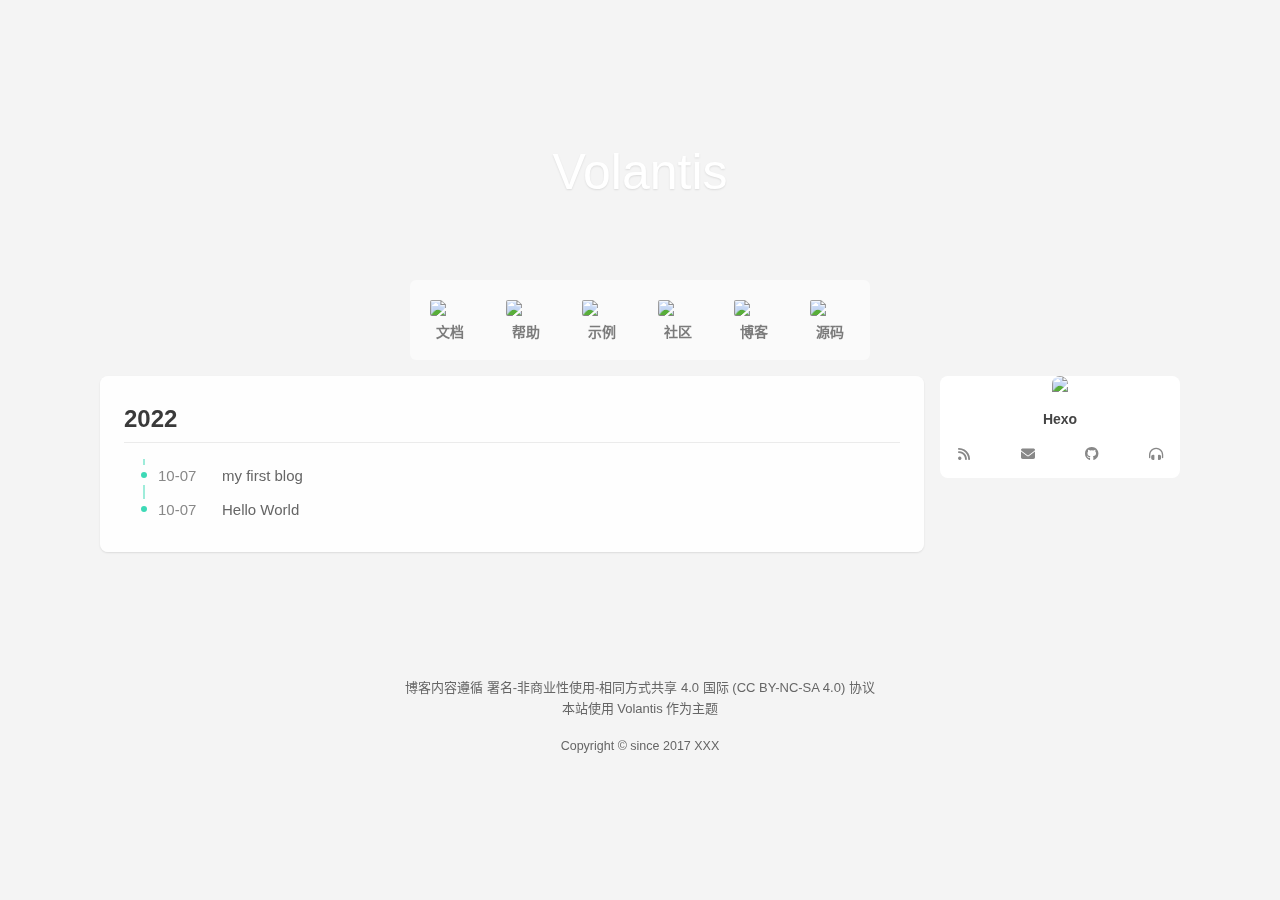
==== commit 7ca553dc: "Site updated: 2023-03-11 17:29:37" ====
--- a/archives/index.html
+++ b/archives/index.html
@@ -1,362 +1,3145 @@
 <!DOCTYPE html>
 <html lang="zh-CN">
-<head>
-  <meta charset="UTF-8">
-<meta name="viewport" content="width=device-width, initial-scale=1, maximum-scale=2">
-<meta name="theme-color" content="#222">
-<meta name="generator" content="Hexo 6.3.0">
-  <link rel="apple-touch-icon" sizes="180x180" href="/images/apple-touch-icon-next.png">
-  <link rel="icon" type="image/png" sizes="32x32" href="/images/favicon-32x32-next.png">
-  <link rel="icon" type="image/png" sizes="16x16" href="/images/favicon-16x16-next.png">
-  <link rel="mask-icon" href="/images/logo.svg" color="#222">
-
-<link rel="stylesheet" href="/css/main.css">
-
-
-<link rel="stylesheet" href="/lib/font-awesome/css/all.min.css">
-
-<script id="hexo-configurations">
-    var NexT = window.NexT || {};
-    var CONFIG = {"hostname":"example.com","root":"/","scheme":"Pisces","version":"7.8.0","exturl":false,"sidebar":{"position":"left","display":"post","padding":18,"offset":12,"onmobile":false},"copycode":{"enable":false,"show_result":false,"style":null},"back2top":{"enable":true,"sidebar":false,"scrollpercent":false},"bookmark":{"enable":false,"color":"#222","save":"auto"},"fancybox":false,"mediumzoom":false,"lazyload":false,"pangu":false,"comments":{"style":"tabs","active":null,"storage":true,"lazyload":false,"nav":null},"algolia":{"hits":{"per_page":10},"labels":{"input_placeholder":"Search for Posts","hits_empty":"We didn't find any results for the search: ${query}","hits_stats":"${hits} results found in ${time} ms"}},"localsearch":{"enable":false,"trigger":"auto","top_n_per_article":1,"unescape":false,"preload":false},"motion":{"enable":true,"async":false,"transition":{"post_block":"fadeIn","post_header":"slideDownIn","post_body":"slideDownIn","coll_header":"slideLeftIn","sidebar":"slideUpIn"}}};
-  </script>
-
-  <meta name="description" content="Hello :)">
+    <head hexo-theme='https://github.com/volantis-x/hexo-theme-volantis/#6.0.0-alpha.1'>
+  <meta name="generator" content="Hexo 6.3.0">
+  <meta name="Volantis" content="6.0.0-alpha.1">
+  <meta charset="utf-8">
+  <!-- SEO相关 -->
+  <meta name="robots" content="noindex,follow">
+  <link rel="canonical" href="http://example.com/archives/"/>
+  <!-- 渲染优化 -->
+    <meta http-equiv='x-dns-prefetch-control' content='on' />
+      <link rel='dns-prefetch' href='https://unpkg.com'>
+      <link rel="preconnect" href="https://unpkg.com" crossorigin>
+      <link rel='dns-prefetch' href='https://cdn.bootcdn.net'>
+      <link rel="preconnect" href="https://cdn.bootcdn.net" crossorigin>
+  <meta name="renderer" content="webkit">
+  <meta name="force-rendering" content="webkit">
+  <meta http-equiv="X-UA-Compatible" content="IE=Edge,chrome=1">
+    <meta http-equiv="Content-Security-Policy" content=" default-src 'self' https:; block-all-mixed-content; base-uri 'self' https:; form-action 'self' https:; worker-src 'self' https:; connect-src 'self' https: *; img-src 'self' data: https: *; media-src 'self' https: *; font-src 'self' data: https: *; frame-src 'self' https: *; manifest-src 'self' https: *; child-src https:; script-src 'self' https: 'unsafe-inline' *; style-src 'self' https: 'unsafe-inline' *; ">
+  <meta name="HandheldFriendly" content="True" >
+  <meta name="apple-mobile-web-app-capable" content="yes">
+  <meta name="viewport" content="width=device-width, initial-scale=1, maximum-scale=5">
+  <meta content="black-translucent" name="apple-mobile-web-app-status-bar-style">
+  <meta content="telephone=no" name="format-detection">
+  <!-- import head_begin begin -->
+  <!-- import head_begin end -->
+  <!-- Custom Files headBegin begin-->
+  
+  <!-- Custom Files headBegin end-->
+  <link rel="preload" href="/css/style.css" as="style">
+  <link rel="preload" href="https://unpkg.com/volantis-static@0.0.1660614606622/media/fonts/VarelaRound/VarelaRound-Regular.ttf" as="font" type="font/ttf" crossorigin="anonymous">
+<link rel="preload" href="https://unpkg.com/volantis-static@0.0.1660614606622/media/fonts/UbuntuMono/UbuntuMono-Regular.ttf" as="font" type="font/ttf" crossorigin="anonymous">
+
+  <!-- feed -->
+  <!-- 页面元数据 -->
+  <title>归档 - Hexo</title>
+  <meta name="keywords" content="null">
+  <meta desc name="description" content="Hello :) - Mocheng - Hexo">
+  
 <meta property="og:type" content="website">
 <meta property="og:title" content="Hexo">
 <meta property="og:url" content="http://example.com/archives/index.html">
 <meta property="og:site_name" content="Hexo">
 <meta property="og:description" content="Hello :)">
 <meta property="og:locale" content="zh_CN">
+<meta property="og:image" content="https://unpkg.com/volantis-static@0.0.1660614606622/media/org.volantis/blog/favicon/android-chrome-192x192.png">
 <meta property="article:author" content="Mocheng">
 <meta name="twitter:card" content="summary">
-
-<link rel="canonical" href="http://example.com/archives/">
-
-
-<script id="page-configurations">
-  // https://hexo.io/docs/variables.html
-  CONFIG.page = {
-    sidebar: "",
-    isHome : false,
-    isPost : false,
-    lang   : 'zh-CN'
+<meta name="twitter:image" content="https://unpkg.com/volantis-static@0.0.1660614606622/media/org.volantis/blog/favicon/android-chrome-192x192.png">
+  <style>
+    /* 首屏样式 */
+    #safearea {
+  display: none;
+}
+:root {
+  --color-site-body: #f4f4f4;
+  --color-site-bg: #f4f4f4;
+  --color-site-inner: #fff;
+  --color-site-footer: #666;
+  --color-card: #fff;
+  --color-text: #444;
+  --color-block: #f6f6f6;
+  --color-inlinecode: #c74f00;
+  --color-codeblock: #fff7ea;
+  --color-h1: #3a3a3a;
+  --color-h2: #3a3a3a;
+  --color-h3: #333;
+  --color-h4: #444;
+  --color-h5: #555;
+  --color-h6: #666;
+  --color-p: #444;
+  --color-list: #666;
+  --color-list-hl: #30ad91;
+  --color-meta: #888;
+  --color-read-bkg: #e0d8c8;
+  --color-read-post: #f8f1e2;
+  --color-copyright-bkg: #f5f5f5;
+}
+* {
+  box-sizing: border-box;
+  -webkit-box-sizing: border-box;
+  -moz-box-sizing: border-box;
+  outline: none;
+  margin: 0;
+  padding: 0;
+}
+*::-webkit-scrollbar {
+  height: 4px;
+  width: 4px;
+}
+*::-webkit-scrollbar-track-piece {
+  background: transparent;
+}
+*::-webkit-scrollbar-thumb {
+  background: #3dd9b6;
+  cursor: pointer;
+  border-radius: 2px;
+  -webkit-border-radius: 2px;
+}
+*::-webkit-scrollbar-thumb:hover {
+  background: #ff5722;
+}
+html {
+  color: var(--color-text);
+  width: 100%;
+  height: 100%;
+  font-family: UbuntuMono, "Varela Round", "PingFang SC", "Microsoft YaHei", Helvetica, Arial, Menlo, Monaco, monospace, sans-serif;
+  font-size: 16px;
+}
+html >::-webkit-scrollbar {
+  height: 4px;
+  width: 4px;
+}
+html >::-webkit-scrollbar-track-piece {
+  background: transparent;
+}
+html >::-webkit-scrollbar-thumb {
+  background: #3dd9b6;
+  cursor: pointer;
+  border-radius: 2px;
+  -webkit-border-radius: 2px;
+}
+html >::-webkit-scrollbar-thumb:hover {
+  background: #ff5722;
+}
+body {
+  background-color: var(--color-site-body);
+  text-rendering: optimizelegibility;
+  -webkit-tap-highlight-color: rgba(0,0,0,0);
+  line-height: 1.6;
+  -webkit-text-size-adjust: 100%;
+  -ms-text-size-adjust: 100%;
+}
+body.modal-active {
+  overflow: hidden;
+}
+@media screen and (max-width: 680px) {
+  body.modal-active {
+    position: fixed;
+    top: 0;
+    right: 0;
+    bottom: 0;
+    left: 0;
+  }
+}
+a {
+  color: #2092ec;
+  cursor: pointer;
+  text-decoration: none;
+  transition: all 0.28s ease;
+  -webkit-transition: all 0.28s ease;
+  -khtml-transition: all 0.28s ease;
+  -moz-transition: all 0.28s ease;
+  -o-transition: all 0.28s ease;
+  -ms-transition: all 0.28s ease;
+}
+a:hover {
+  color: #ff5722;
+}
+a:active,
+a:hover {
+  outline: 0;
+}
+ul,
+ol {
+  padding-left: 0;
+}
+ul li,
+ol li {
+  list-style: none;
+}
+header {
+  display: -webkit-box /* OLD - iOS 6-, Safari 3.1-6 */;
+  display: -moz-box /* OLD - Firefox 19- (buggy but mostly works) */;
+  display: block;
+}
+img {
+  border: 0;
+  background: none;
+  max-width: 100%;
+}
+svg:not(:root) {
+  overflow: hidden;
+}
+hr {
+  -moz-box-sizing: content-box;
+  box-sizing: content-box;
+  -webkit-box-sizing: content-box;
+  -moz-box-sizing: content-box;
+  height: 0;
+  border: 0;
+  border-radius: 1px;
+  -webkit-border-radius: 1px;
+  border-bottom: 1px solid rgba(68,68,68,0.1);
+}
+button,
+input {
+  color: inherit;
+  font: inherit;
+  margin: 0;
+}
+button {
+  overflow: visible;
+  text-transform: none;
+  -webkit-appearance: button;
+  cursor: pointer;
+}
+@supports (backdrop-filter: blur(20px)) {
+  .blur {
+    background: rgba(255,255,255,0.9) !important;
+    backdrop-filter: saturate(200%) blur(20px);
+  }
+}
+.shadow {
+  box-shadow: 0 1px 2px 0px rgba(0,0,0,0.1);
+  -webkit-box-shadow: 0 1px 2px 0px rgba(0,0,0,0.1);
+}
+.shadow.floatable {
+  transition: all 0.28s ease;
+  -webkit-transition: all 0.28s ease;
+  -khtml-transition: all 0.28s ease;
+  -moz-transition: all 0.28s ease;
+  -o-transition: all 0.28s ease;
+  -ms-transition: all 0.28s ease;
+}
+.shadow.floatable:hover {
+  box-shadow: 0 2px 4px 0px rgba(0,0,0,0.1), 0 4px 8px 0px rgba(0,0,0,0.1), 0 8px 16px 0px rgba(0,0,0,0.1);
+  -webkit-box-shadow: 0 2px 4px 0px rgba(0,0,0,0.1), 0 4px 8px 0px rgba(0,0,0,0.1), 0 8px 16px 0px rgba(0,0,0,0.1);
+}
+#l_cover {
+  min-height: 64px;
+}
+.cover-wrapper {
+  top: 0;
+  left: 0;
+  max-width: 100%;
+  height: 100vh;
+  display: -webkit-box /* OLD - iOS 6-, Safari 3.1-6 */;
+  display: -moz-box /* OLD - Firefox 19- (buggy but mostly works) */;
+  display: -ms-flexbox /* TWEENER - IE 10 */;
+  display: -webkit-flex /* NEW - Chrome */;
+  display: flex /* NEW, Spec - Opera 12.1, Firefox 20+ */;
+  display: flex;
+  flex-wrap: nowrap;
+  -webkit-flex-wrap: nowrap;
+  -khtml-flex-wrap: nowrap;
+  -moz-flex-wrap: nowrap;
+  -o-flex-wrap: nowrap;
+  -ms-flex-wrap: nowrap;
+  -webkit-box-direction: normal;
+  -moz-box-direction: normal;
+  -webkit-box-orient: vertical;
+  -moz-box-orient: vertical;
+  -webkit-flex-direction: column;
+  -ms-flex-direction: column;
+  flex-direction: column;
+  align-items: center;
+  align-self: center;
+  align-content: center;
+  color: var(--color-site-inner);
+  padding: 0 16px;
+  user-select: none;
+  -webkit-user-select: none;
+  -moz-user-select: none;
+  -ms-user-select: none;
+  position: relative;
+  overflow: hidden;
+  margin-bottom: -100px;
+}
+.cover-wrapper .cover-bg {
+  position: absolute;
+  width: 100%;
+  height: 100%;
+  background-position: center;
+  background-size: cover;
+  -webkit-background-size: cover;
+  -moz-background-size: cover;
+}
+.cover-wrapper .cover-bg.lazyload:not(.loaded) {
+  opacity: 0;
+  -webkit-opacity: 0;
+  -moz-opacity: 0;
+}
+.cover-wrapper .cover-bg.lazyload.loaded {
+  animation-delay: 0s;
+  animation-duration: 0.5s;
+  animation-fill-mode: forwards;
+  animation-timing-function: ease-out;
+  animation-name: fadeIn;
+}
+@-moz-keyframes fadeIn {
+  0% {
+    opacity: 0;
+    -webkit-opacity: 0;
+    -moz-opacity: 0;
+    filter: blur(12px);
+    transform: scale(1.02);
+    -webkit-transform: scale(1.02);
+    -khtml-transform: scale(1.02);
+    -moz-transform: scale(1.02);
+    -o-transform: scale(1.02);
+    -ms-transform: scale(1.02);
+  }
+  100% {
+    opacity: 1;
+    -webkit-opacity: 1;
+    -moz-opacity: 1;
+  }
+}
+@-webkit-keyframes fadeIn {
+  0% {
+    opacity: 0;
+    -webkit-opacity: 0;
+    -moz-opacity: 0;
+    filter: blur(12px);
+    transform: scale(1.02);
+    -webkit-transform: scale(1.02);
+    -khtml-transform: scale(1.02);
+    -moz-transform: scale(1.02);
+    -o-transform: scale(1.02);
+    -ms-transform: scale(1.02);
+  }
+  100% {
+    opacity: 1;
+    -webkit-opacity: 1;
+    -moz-opacity: 1;
+  }
+}
+@-o-keyframes fadeIn {
+  0% {
+    opacity: 0;
+    -webkit-opacity: 0;
+    -moz-opacity: 0;
+    filter: blur(12px);
+    transform: scale(1.02);
+    -webkit-transform: scale(1.02);
+    -khtml-transform: scale(1.02);
+    -moz-transform: scale(1.02);
+    -o-transform: scale(1.02);
+    -ms-transform: scale(1.02);
+  }
+  100% {
+    opacity: 1;
+    -webkit-opacity: 1;
+    -moz-opacity: 1;
+  }
+}
+@keyframes fadeIn {
+  0% {
+    opacity: 0;
+    -webkit-opacity: 0;
+    -moz-opacity: 0;
+    filter: blur(12px);
+    transform: scale(1.02);
+    -webkit-transform: scale(1.02);
+    -khtml-transform: scale(1.02);
+    -moz-transform: scale(1.02);
+    -o-transform: scale(1.02);
+    -ms-transform: scale(1.02);
+  }
+  100% {
+    opacity: 1;
+    -webkit-opacity: 1;
+    -moz-opacity: 1;
+  }
+}
+.cover-wrapper .cover-body {
+  z-index: 1;
+  position: relative;
+  width: 100%;
+  height: 100%;
+}
+.cover-wrapper#full {
+  height: calc(100vh + 100px);
+  padding-bottom: 100px;
+}
+.cover-wrapper#half {
+  max-height: 640px;
+  min-height: 400px;
+  height: calc(36vh - 64px + 200px);
+}
+.cover-wrapper #scroll-down {
+  width: 100%;
+  height: 64px;
+  position: absolute;
+  bottom: 100px;
+  text-align: center;
+  cursor: pointer;
+}
+.cover-wrapper #scroll-down .scroll-down-effects {
+  color: #fff;
+  font-size: 24px;
+  line-height: 64px;
+  position: absolute;
+  width: 24px;
+  left: calc(50% - 12px);
+  text-shadow: 0 1px 2px rgba(0,0,0,0.1);
+  animation: scroll-down-effect 1.5s infinite;
+  -webkit-animation: scroll-down-effect 1.5s infinite;
+  -khtml-animation: scroll-down-effect 1.5s infinite;
+  -moz-animation: scroll-down-effect 1.5s infinite;
+  -o-animation: scroll-down-effect 1.5s infinite;
+  -ms-animation: scroll-down-effect 1.5s infinite;
+}
+@-moz-keyframes scroll-down-effect {
+  0% {
+    top: 0;
+    opacity: 1;
+    -webkit-opacity: 1;
+    -moz-opacity: 1;
+  }
+  50% {
+    top: -16px;
+    opacity: 0.4;
+    -webkit-opacity: 0.4;
+    -moz-opacity: 0.4;
+  }
+  100% {
+    top: 0;
+    opacity: 1;
+    -webkit-opacity: 1;
+    -moz-opacity: 1;
+  }
+}
+@-webkit-keyframes scroll-down-effect {
+  0% {
+    top: 0;
+    opacity: 1;
+    -webkit-opacity: 1;
+    -moz-opacity: 1;
+  }
+  50% {
+    top: -16px;
+    opacity: 0.4;
+    -webkit-opacity: 0.4;
+    -moz-opacity: 0.4;
+  }
+  100% {
+    top: 0;
+    opacity: 1;
+    -webkit-opacity: 1;
+    -moz-opacity: 1;
+  }
+}
+@-o-keyframes scroll-down-effect {
+  0% {
+    top: 0;
+    opacity: 1;
+    -webkit-opacity: 1;
+    -moz-opacity: 1;
+  }
+  50% {
+    top: -16px;
+    opacity: 0.4;
+    -webkit-opacity: 0.4;
+    -moz-opacity: 0.4;
+  }
+  100% {
+    top: 0;
+    opacity: 1;
+    -webkit-opacity: 1;
+    -moz-opacity: 1;
+  }
+}
+@keyframes scroll-down-effect {
+  0% {
+    top: 0;
+    opacity: 1;
+    -webkit-opacity: 1;
+    -moz-opacity: 1;
+  }
+  50% {
+    top: -16px;
+    opacity: 0.4;
+    -webkit-opacity: 0.4;
+    -moz-opacity: 0.4;
+  }
+  100% {
+    top: 0;
+    opacity: 1;
+    -webkit-opacity: 1;
+    -moz-opacity: 1;
+  }
+}
+.cover-wrapper .cover-body {
+  margin-top: 64px;
+  margin-bottom: 100px;
+}
+.cover-wrapper .cover-body,
+.cover-wrapper .cover-body .top,
+.cover-wrapper .cover-body .bottom {
+  display: -webkit-box /* OLD - iOS 6-, Safari 3.1-6 */;
+  display: -moz-box /* OLD - Firefox 19- (buggy but mostly works) */;
+  display: -ms-flexbox /* TWEENER - IE 10 */;
+  display: -webkit-flex /* NEW - Chrome */;
+  display: flex /* NEW, Spec - Opera 12.1, Firefox 20+ */;
+  display: flex;
+  -webkit-box-direction: normal;
+  -moz-box-direction: normal;
+  -webkit-box-orient: vertical;
+  -moz-box-orient: vertical;
+  -webkit-flex-direction: column;
+  -ms-flex-direction: column;
+  flex-direction: column;
+  align-items: center;
+  justify-content: center;
+  -webkit-justify-content: center;
+  -khtml-justify-content: center;
+  -moz-justify-content: center;
+  -o-justify-content: center;
+  -ms-justify-content: center;
+  max-width: 100%;
+}
+.cover-wrapper .cover-body .bottom {
+  margin-top: 32px;
+}
+.cover-wrapper .cover-body .title {
+  font-family: "Varela Round", "PingFang SC", "Microsoft YaHei", Helvetica, Arial, Helvetica, monospace;
+  font-size: 3.125rem;
+  line-height: 1.2;
+  text-shadow: 0 1px 2px rgba(0,0,0,0.1);
+}
+.cover-wrapper .cover-body .subtitle {
+  font-size: 20px;
+}
+.cover-wrapper .cover-body .logo {
+  max-height: 120px;
+  max-width: calc(100% - 4 * 16px);
+}
+@media screen and (min-height: 1024px) {
+  .cover-wrapper .cover-body .title {
+    font-size: 3rem;
+  }
+  .cover-wrapper .cover-body .subtitle {
+    font-size: 1.05rem;
+  }
+  .cover-wrapper .cover-body .logo {
+    max-height: 150px;
+  }
+}
+.cover-wrapper .cover-body .m_search {
+  position: relative;
+  max-width: calc(100% - 16px);
+  width: 320px;
+  vertical-align: middle;
+}
+.cover-wrapper .cover-body .m_search .form {
+  position: relative;
+  display: -webkit-box /* OLD - iOS 6-, Safari 3.1-6 */;
+  display: -moz-box /* OLD - Firefox 19- (buggy but mostly works) */;
+  display: block;
+  width: 100%;
+}
+.cover-wrapper .cover-body .m_search .icon,
+.cover-wrapper .cover-body .m_search .input {
+  transition: all 0.28s ease;
+  -webkit-transition: all 0.28s ease;
+  -khtml-transition: all 0.28s ease;
+  -moz-transition: all 0.28s ease;
+  -o-transition: all 0.28s ease;
+  -ms-transition: all 0.28s ease;
+}
+.cover-wrapper .cover-body .m_search .icon {
+  position: absolute;
+  display: -webkit-box /* OLD - iOS 6-, Safari 3.1-6 */;
+  display: -moz-box /* OLD - Firefox 19- (buggy but mostly works) */;
+  display: block;
+  line-height: 2.5rem;
+  width: 32px;
+  top: 0;
+  left: 5px;
+  color: rgba(68,68,68,0.75);
+}
+.cover-wrapper .cover-body .m_search .input {
+  display: -webkit-box /* OLD - iOS 6-, Safari 3.1-6 */;
+  display: -moz-box /* OLD - Firefox 19- (buggy but mostly works) */;
+  display: block;
+  height: 2.5rem;
+  width: 100%;
+  box-shadow: none;
+  -webkit-box-shadow: none;
+  box-sizing: border-box;
+  -webkit-box-sizing: border-box;
+  -moz-box-sizing: border-box;
+  font-size: 0.875rem;
+  -webkit-appearance: none;
+  padding-left: 36px;
+  border-radius: 1.4rem;
+  -webkit-border-radius: 1.4rem;
+  background: rgba(255,255,255,0.6);
+  backdrop-filter: blur(10px);
+  border: none;
+  color: var(--color-text);
+}
+@media screen and (max-width: 500px) {
+  .cover-wrapper .cover-body .m_search .input {
+    padding-left: 36px;
+  }
+}
+.cover-wrapper .cover-body .m_search .input:hover {
+  background: rgba(255,255,255,0.8);
+}
+.cover-wrapper .cover-body .m_search .input:focus {
+  background: #fff;
+}
+.cover-wrapper .list-h {
+  display: -webkit-box /* OLD - iOS 6-, Safari 3.1-6 */;
+  display: -moz-box /* OLD - Firefox 19- (buggy but mostly works) */;
+  display: -ms-flexbox /* TWEENER - IE 10 */;
+  display: -webkit-flex /* NEW - Chrome */;
+  display: flex /* NEW, Spec - Opera 12.1, Firefox 20+ */;
+  display: flex;
+  -webkit-box-direction: normal;
+  -moz-box-direction: normal;
+  -webkit-box-orient: horizontal;
+  -moz-box-orient: horizontal;
+  -webkit-flex-direction: row;
+  -ms-flex-direction: row;
+  flex-direction: row;
+  flex-wrap: wrap;
+  -webkit-flex-wrap: wrap;
+  -khtml-flex-wrap: wrap;
+  -moz-flex-wrap: wrap;
+  -o-flex-wrap: wrap;
+  -ms-flex-wrap: wrap;
+  align-items: stretch;
+  border-radius: 4px;
+  -webkit-border-radius: 4px;
+  user-select: none;
+  -webkit-user-select: none;
+  -moz-user-select: none;
+  -ms-user-select: none;
+}
+.cover-wrapper .list-h a {
+  -webkit-box-flex: 1;
+  -moz-box-flex: 1;
+  -webkit-flex: 1 0;
+  -ms-flex: 1 0;
+  flex: 1 0;
+  display: -webkit-box /* OLD - iOS 6-, Safari 3.1-6 */;
+  display: -moz-box /* OLD - Firefox 19- (buggy but mostly works) */;
+  display: -ms-flexbox /* TWEENER - IE 10 */;
+  display: -webkit-flex /* NEW - Chrome */;
+  display: flex /* NEW, Spec - Opera 12.1, Firefox 20+ */;
+  display: flex;
+  font-weight: 600;
+}
+.cover-wrapper .list-h a img {
+  display: -webkit-box /* OLD - iOS 6-, Safari 3.1-6 */;
+  display: -moz-box /* OLD - Firefox 19- (buggy but mostly works) */;
+  display: block;
+  border-radius: 2px;
+  -webkit-border-radius: 2px;
+  margin: 4px;
+  min-width: 40px;
+  max-width: 44px;
+}
+@media screen and (max-width: 768px) {
+  .cover-wrapper .list-h a img {
+    min-width: 36px;
+    max-width: 40px;
+  }
+}
+@media screen and (max-width: 500px) {
+  .cover-wrapper .list-h a img {
+    margin: 2px 4px;
+    min-width: 32px;
+    max-width: 36px;
+  }
+}
+@media screen and (max-width: 375px) {
+  .cover-wrapper .list-h a img {
+    min-width: 28px;
+    max-width: 32px;
+  }
+}
+.cover-wrapper {
+  max-width: 100%;
+}
+.cover-wrapper.search .bottom .menu {
+  margin-top: 16px;
+}
+.cover-wrapper.search .bottom .menu .list-h a {
+  white-space: nowrap;
+  -webkit-box-direction: normal;
+  -moz-box-direction: normal;
+  -webkit-box-orient: horizontal;
+  -moz-box-orient: horizontal;
+  -webkit-flex-direction: row;
+  -ms-flex-direction: row;
+  flex-direction: row;
+  align-items: baseline;
+  padding: 2px;
+  margin: 4px;
+  color: var(--color-site-inner);
+  opacity: 0.75;
+  -webkit-opacity: 0.75;
+  -moz-opacity: 0.75;
+  text-shadow: 0 1px 2px rgba(0,0,0,0.05);
+  border-bottom: 2px solid transparent;
+}
+.cover-wrapper.search .bottom .menu .list-h a i {
+  margin-right: 4px;
+}
+.cover-wrapper.search .bottom .menu .list-h a p {
+  font-size: 0.9375rem;
+}
+.cover-wrapper.search .bottom .menu .list-h a:hover,
+.cover-wrapper.search .bottom .menu .list-h a.active,
+.cover-wrapper.search .bottom .menu .list-h a:active {
+  opacity: 1;
+  -webkit-opacity: 1;
+  -moz-opacity: 1;
+  border-bottom: 2px solid var(--color-site-inner);
+}
+.cover-wrapper.dock .menu,
+.cover-wrapper.featured .menu,
+.cover-wrapper.focus .menu {
+  border-radius: 6px;
+  -webkit-border-radius: 6px;
+}
+.cover-wrapper.dock .menu .list-h a,
+.cover-wrapper.featured .menu .list-h a,
+.cover-wrapper.focus .menu .list-h a {
+  -webkit-box-direction: normal;
+  -moz-box-direction: normal;
+  -webkit-box-orient: vertical;
+  -moz-box-orient: vertical;
+  -webkit-flex-direction: column;
+  -ms-flex-direction: column;
+  flex-direction: column;
+  align-items: center;
+  padding: 12px;
+  line-height: 24px;
+  border-radius: 4px;
+  -webkit-border-radius: 4px;
+  border-bottom: none;
+  text-align: center;
+  align-content: flex-end;
+  color: rgba(68,68,68,0.7);
+  font-size: 1.5rem;
+}
+@media screen and (max-width: 500px) {
+  .cover-wrapper.dock .menu .list-h a,
+  .cover-wrapper.featured .menu .list-h a,
+  .cover-wrapper.focus .menu .list-h a {
+    padding: 12px 8px;
+  }
+}
+.cover-wrapper.dock .menu .list-h a i,
+.cover-wrapper.featured .menu .list-h a i,
+.cover-wrapper.focus .menu .list-h a i {
+  margin: 8px;
+}
+.cover-wrapper.dock .menu .list-h a p,
+.cover-wrapper.featured .menu .list-h a p,
+.cover-wrapper.focus .menu .list-h a p {
+  font-size: 0.875rem;
+}
+.cover-wrapper.dock .menu .list-h a.active,
+.cover-wrapper.featured .menu .list-h a.active,
+.cover-wrapper.focus .menu .list-h a.active {
+  background: var(--color-card);
+  backdrop-filter: none;
+}
+.cover-wrapper.dock .menu .list-h a.active i,
+.cover-wrapper.featured .menu .list-h a.active i,
+.cover-wrapper.focus .menu .list-h a.active i,
+.cover-wrapper.dock .menu .list-h a.active i+p,
+.cover-wrapper.featured .menu .list-h a.active i+p,
+.cover-wrapper.focus .menu .list-h a.active i+p {
+  color: #3dd9b6;
+}
+.cover-wrapper.dock .menu .list-h a.active img+p,
+.cover-wrapper.featured .menu .list-h a.active img+p,
+.cover-wrapper.focus .menu .list-h a.active img+p {
+  color: var(--color-text);
+}
+.cover-wrapper.dock .menu .list-h a:hover,
+.cover-wrapper.featured .menu .list-h a:hover,
+.cover-wrapper.focus .menu .list-h a:hover {
+  background: var(--color-card);
+}
+.cover-wrapper.dock .top {
+  margin-bottom: 48px;
+}
+.cover-wrapper.dock .menu {
+  background: rgba(255,255,255,0.5);
+  position: absolute;
+  bottom: 0;
+  max-width: 100%;
+}
+.cover-wrapper.dock .menu .list-h {
+  flex-wrap: nowrap;
+  -webkit-flex-wrap: nowrap;
+  -khtml-flex-wrap: nowrap;
+  -moz-flex-wrap: nowrap;
+  -o-flex-wrap: nowrap;
+  -ms-flex-wrap: nowrap;
+  margin: 4px;
+}
+.cover-wrapper.dock .menu .list-h a+a {
+  margin-left: 4px;
+}
+@media screen and (max-width: 500px) {
+  .cover-wrapper.dock .menu .list-h {
+    overflow-x: scroll;
+  }
+  .cover-wrapper.dock .menu .list-h::-webkit-scrollbar {
+    height: 0;
+    width: 0;
+  }
+  .cover-wrapper.dock .menu .list-h::-webkit-scrollbar-track-piece {
+    background: transparent;
+  }
+  .cover-wrapper.dock .menu .list-h::-webkit-scrollbar-thumb {
+    background: #3dd9b6;
+    cursor: pointer;
+    border-radius: 0;
+    -webkit-border-radius: 0;
+  }
+  .cover-wrapper.dock .menu .list-h::-webkit-scrollbar-thumb:hover {
+    background: #ff5722;
+  }
+}
+@supports (backdrop-filter: blur(20px)) {
+  .cover-wrapper.dock .menu {
+    background: rgba(255,255,255,0.5);
+    backdrop-filter: saturate(200%) blur(20px);
+  }
+}
+@font-face {
+  font-family: 'UbuntuMono';
+  src: url("https://unpkg.com/volantis-static@0.0.1660614606622/media/fonts/UbuntuMono/UbuntuMono-Regular.ttf");
+  font-weight: 'normal';
+  font-style: 'normal';
+  font-display: swap;
+}
+@font-face {
+  font-family: 'Varela Round';
+  src: url("https://unpkg.com/volantis-static@0.0.1660614606622/media/fonts/VarelaRound/VarelaRound-Regular.ttf");
+  font-weight: 'normal';
+  font-style: 'normal';
+  font-display: swap;
+}
+.l_header {
+  position: fixed;
+  z-index: 1000;
+  top: 0;
+  width: 100%;
+  height: 64px;
+  background: var(--color-card);
+  box-shadow: 0 1px 2px 0px rgba(0,0,0,0.1);
+  -webkit-box-shadow: 0 1px 2px 0px rgba(0,0,0,0.1);
+}
+.l_header.auto {
+  transition: opacity 0.4s ease;
+  -webkit-transition: opacity 0.4s ease;
+  -khtml-transition: opacity 0.4s ease;
+  -moz-transition: opacity 0.4s ease;
+  -o-transition: opacity 0.4s ease;
+  -ms-transition: opacity 0.4s ease;
+  visibility: hidden;
+}
+.l_header.auto.show {
+  opacity: 1 !important;
+  -webkit-opacity: 1 !important;
+  -moz-opacity: 1 !important;
+  visibility: visible;
+}
+.l_header .container {
+  margin-left: 16px;
+  margin-right: 16px;
+}
+.l_header #wrapper {
+  height: 100%;
+  user-select: none;
+  -webkit-user-select: none;
+  -moz-user-select: none;
+  -ms-user-select: none;
+}
+.l_header #wrapper .nav-main,
+.l_header #wrapper .nav-sub {
+  display: -webkit-box /* OLD - iOS 6-, Safari 3.1-6 */;
+  display: -moz-box /* OLD - Firefox 19- (buggy but mostly works) */;
+  display: -ms-flexbox /* TWEENER - IE 10 */;
+  display: -webkit-flex /* NEW - Chrome */;
+  display: flex /* NEW, Spec - Opera 12.1, Firefox 20+ */;
+  display: flex;
+  flex-wrap: nowrap;
+  -webkit-flex-wrap: nowrap;
+  -khtml-flex-wrap: nowrap;
+  -moz-flex-wrap: nowrap;
+  -o-flex-wrap: nowrap;
+  -ms-flex-wrap: nowrap;
+  justify-content: space-between;
+  -webkit-justify-content: space-between;
+  -khtml-justify-content: space-between;
+  -moz-justify-content: space-between;
+  -o-justify-content: space-between;
+  -ms-justify-content: space-between;
+  align-items: center;
+}
+.l_header #wrapper .nav-main {
+  transition: all 0.28s ease;
+  -webkit-transition: all 0.28s ease;
+  -khtml-transition: all 0.28s ease;
+  -moz-transition: all 0.28s ease;
+  -o-transition: all 0.28s ease;
+  -ms-transition: all 0.28s ease;
+}
+.l_header #wrapper.sub .nav-main {
+  transform: translateY(-64px);
+  -webkit-transform: translateY(-64px);
+  -khtml-transform: translateY(-64px);
+  -moz-transform: translateY(-64px);
+  -o-transform: translateY(-64px);
+  -ms-transform: translateY(-64px);
+}
+.l_header #wrapper .nav-sub {
+  transition: all 0.28s ease;
+  -webkit-transition: all 0.28s ease;
+  -khtml-transition: all 0.28s ease;
+  -moz-transition: all 0.28s ease;
+  -o-transition: all 0.28s ease;
+  -ms-transition: all 0.28s ease;
+  opacity: 0;
+  -webkit-opacity: 0;
+  -moz-opacity: 0;
+  height: 64px;
+  width: calc(100% - 2 * 16px);
+  position: absolute;
+}
+.l_header #wrapper .nav-sub ::-webkit-scrollbar {
+  display: -webkit-box /* OLD - iOS 6-, Safari 3.1-6 */;
+  display: -moz-box /* OLD - Firefox 19- (buggy but mostly works) */;
+  display: none;
+}
+@media screen and (min-width: 2048px) {
+  .l_header #wrapper .nav-sub {
+    max-width: 55vw;
+    margin: auto;
+  }
+}
+.l_header #wrapper.sub .nav-sub {
+  opacity: 1;
+  -webkit-opacity: 1;
+  -moz-opacity: 1;
+}
+.l_header #wrapper .title {
+  position: relative;
+  color: var(--color-text);
+  padding-left: 24px;
+  max-height: 64px;
+}
+.l_header #wrapper .nav-main .title {
+  white-space: nowrap;
+  overflow: hidden;
+  text-overflow: ellipsis;
+  flex-shrink: 0;
+  line-height: 64px;
+  padding: 0 24px;
+  font-size: 1.25rem;
+  font-family: "Varela Round", "PingFang SC", "Microsoft YaHei", Helvetica, Arial, Helvetica, monospace;
+}
+.l_header #wrapper .nav-main .title img {
+  height: 64px;
+}
+.l_header .nav-sub {
+  max-width: 1080px;
+  margin: auto;
+}
+.l_header .nav-sub .title {
+  font-weight: bold;
+  font-family: UbuntuMono, "Varela Round", "PingFang SC", "Microsoft YaHei", Helvetica, Arial, Menlo, Monaco, monospace, sans-serif;
+  line-height: 1.2;
+  max-height: 64px;
+  white-space: normal;
+  flex-shrink: 1;
+}
+.l_header .switcher {
+  display: -webkit-box /* OLD - iOS 6-, Safari 3.1-6 */;
+  display: -moz-box /* OLD - Firefox 19- (buggy but mostly works) */;
+  display: none;
+  line-height: 64px;
+  align-items: center;
+}
+.l_header .switcher .s-toc {
+  display: -webkit-box /* OLD - iOS 6-, Safari 3.1-6 */;
+  display: -moz-box /* OLD - Firefox 19- (buggy but mostly works) */;
+  display: none;
+}
+@media screen and (max-width: 768px) {
+  .l_header .switcher .s-toc {
+    display: -webkit-box /* OLD - iOS 6-, Safari 3.1-6 */;
+    display: -moz-box /* OLD - Firefox 19- (buggy but mostly works) */;
+    display: -ms-flexbox /* TWEENER - IE 10 */;
+    display: -webkit-flex /* NEW - Chrome */;
+    display: flex /* NEW, Spec - Opera 12.1, Firefox 20+ */;
+    display: flex;
+  }
+}
+.l_header .switcher >li {
+  height: 48px;
+  transition: all 0.28s ease;
+  -webkit-transition: all 0.28s ease;
+  -khtml-transition: all 0.28s ease;
+  -moz-transition: all 0.28s ease;
+  -o-transition: all 0.28s ease;
+  -ms-transition: all 0.28s ease;
+  margin: 2px;
+}
+@media screen and (max-width: 500px) {
+  .l_header .switcher >li {
+    margin: 0 1px;
+    height: 48px;
+  }
+}
+.l_header .switcher >li >a {
+  display: -webkit-box /* OLD - iOS 6-, Safari 3.1-6 */;
+  display: -moz-box /* OLD - Firefox 19- (buggy but mostly works) */;
+  display: -ms-flexbox /* TWEENER - IE 10 */;
+  display: -webkit-flex /* NEW - Chrome */;
+  display: flex /* NEW, Spec - Opera 12.1, Firefox 20+ */;
+  display: flex;
+  justify-content: center;
+  -webkit-justify-content: center;
+  -khtml-justify-content: center;
+  -moz-justify-content: center;
+  -o-justify-content: center;
+  -ms-justify-content: center;
+  align-items: center;
+  width: 48px;
+  height: 48px;
+  padding: 0.85em 1.1em;
+  border-radius: 100px;
+  -webkit-border-radius: 100px;
+  border: none;
+  transition: all 0.28s ease;
+  -webkit-transition: all 0.28s ease;
+  -khtml-transition: all 0.28s ease;
+  -moz-transition: all 0.28s ease;
+  -o-transition: all 0.28s ease;
+  -ms-transition: all 0.28s ease;
+  color: #3dd9b6;
+}
+.l_header .switcher >li >a:hover {
+  border: none;
+}
+.l_header .switcher >li >a.active,
+.l_header .switcher >li >a:active {
+  border: none;
+  background: var(--color-site-bg);
+}
+@media screen and (max-width: 500px) {
+  .l_header .switcher >li >a {
+    width: 36px;
+    height: 48px;
+  }
+}
+.l_header .nav-sub .switcher {
+  display: -webkit-box /* OLD - iOS 6-, Safari 3.1-6 */;
+  display: -moz-box /* OLD - Firefox 19- (buggy but mostly works) */;
+  display: -ms-flexbox /* TWEENER - IE 10 */;
+  display: -webkit-flex /* NEW - Chrome */;
+  display: flex /* NEW, Spec - Opera 12.1, Firefox 20+ */;
+  display: flex;
+}
+.l_header .m_search {
+  display: -webkit-box /* OLD - iOS 6-, Safari 3.1-6 */;
+  display: -moz-box /* OLD - Firefox 19- (buggy but mostly works) */;
+  display: -ms-flexbox /* TWEENER - IE 10 */;
+  display: -webkit-flex /* NEW - Chrome */;
+  display: flex /* NEW, Spec - Opera 12.1, Firefox 20+ */;
+  display: flex;
+  height: 64px;
+  width: 240px;
+  transition: all 0.28s ease;
+  -webkit-transition: all 0.28s ease;
+  -khtml-transition: all 0.28s ease;
+  -moz-transition: all 0.28s ease;
+  -o-transition: all 0.28s ease;
+  -ms-transition: all 0.28s ease;
+}
+@media screen and (max-width: 1024px) {
+  .l_header .m_search {
+    width: 44px;
+    min-width: 44px;
+  }
+  .l_header .m_search input::placeholder {
+    opacity: 0;
+    -webkit-opacity: 0;
+    -moz-opacity: 0;
+  }
+  .l_header .m_search:hover {
+    width: 240px;
+  }
+  .l_header .m_search:hover input::placeholder {
+    opacity: 1;
+    -webkit-opacity: 1;
+    -moz-opacity: 1;
+  }
+}
+@media screen and (min-width: 500px) {
+  .l_header .m_search:hover .input {
+    width: 100%;
+  }
+  .l_header .m_search:hover .input::placeholder {
+    opacity: 1;
+    -webkit-opacity: 1;
+    -moz-opacity: 1;
+  }
+}
+@media screen and (max-width: 500px) {
+  .l_header .m_search {
+    min-width: 0;
+  }
+  .l_header .m_search input::placeholder {
+    opacity: 1;
+    -webkit-opacity: 1;
+    -moz-opacity: 1;
+  }
+}
+.l_header .m_search .form {
+  position: relative;
+  display: -webkit-box /* OLD - iOS 6-, Safari 3.1-6 */;
+  display: -moz-box /* OLD - Firefox 19- (buggy but mostly works) */;
+  display: -ms-flexbox /* TWEENER - IE 10 */;
+  display: -webkit-flex /* NEW - Chrome */;
+  display: flex /* NEW, Spec - Opera 12.1, Firefox 20+ */;
+  display: flex;
+  width: 100%;
+  align-items: center;
+}
+.l_header .m_search .icon {
+  position: absolute;
+  width: 36px;
+  left: 5px;
+  color: var(--color-meta);
+}
+@media screen and (max-width: 500px) {
+  .l_header .m_search .icon {
+    display: -webkit-box /* OLD - iOS 6-, Safari 3.1-6 */;
+    display: -moz-box /* OLD - Firefox 19- (buggy but mostly works) */;
+    display: none;
+  }
+}
+.l_header .m_search .input {
+  display: -webkit-box /* OLD - iOS 6-, Safari 3.1-6 */;
+  display: -moz-box /* OLD - Firefox 19- (buggy but mostly works) */;
+  display: block;
+  padding-top: 8px;
+  padding-bottom: 8px;
+  line-height: 1.3;
+  width: 100%;
+  color: var(--color-text);
+  background: #fafafa;
+  box-shadow: none;
+  -webkit-box-shadow: none;
+  box-sizing: border-box;
+  -webkit-box-sizing: border-box;
+  -moz-box-sizing: border-box;
+  padding-left: 40px;
+  font-size: 0.875rem;
+  border-radius: 8px;
+  -webkit-border-radius: 8px;
+  border: none;
+  transition: all 0.28s ease;
+  -webkit-transition: all 0.28s ease;
+  -khtml-transition: all 0.28s ease;
+  -moz-transition: all 0.28s ease;
+  -o-transition: all 0.28s ease;
+  -ms-transition: all 0.28s ease;
+}
+@media screen and (min-width: 500px) {
+  .l_header .m_search .input:focus {
+    box-shadow: 0 4px 8px 0px rgba(0,0,0,0.1);
+    -webkit-box-shadow: 0 4px 8px 0px rgba(0,0,0,0.1);
+  }
+}
+@media screen and (max-width: 500px) {
+  .l_header .m_search .input {
+    background: var(--color-block);
+    padding-left: 8px;
+    border: none;
+  }
+  .l_header .m_search .input:hover,
+  .l_header .m_search .input:focus {
+    border: none;
+  }
+}
+@media (max-width: 500px) {
+  .l_header .m_search {
+    left: 0;
+    width: 0;
+    overflow: hidden;
+    position: absolute;
+    background: #fff;
+    transition: all 0.28s ease;
+    -webkit-transition: all 0.28s ease;
+    -khtml-transition: all 0.28s ease;
+    -moz-transition: all 0.28s ease;
+    -o-transition: all 0.28s ease;
+    -ms-transition: all 0.28s ease;
+  }
+  .l_header .m_search .input {
+    border-radius: 32px;
+    -webkit-border-radius: 32px;
+    margin-left: 16px;
+    padding-left: 16px;
+  }
+  .l_header.z_search-open .m_search {
+    width: 100%;
+  }
+  .l_header.z_search-open .m_search .input {
+    width: calc(100% - 120px);
+  }
+}
+ul.m-pc >li>a {
+  color: inherit;
+  border-bottom: 2px solid transparent;
+}
+ul.m-pc >li>a:active,
+ul.m-pc >li>a.active {
+  border-bottom: 2px solid #3dd9b6;
+}
+ul.m-pc li:hover >ul.list-v,
+ul.list-v li:hover >ul.list-v {
+  display: -webkit-box /* OLD - iOS 6-, Safari 3.1-6 */;
+  display: -moz-box /* OLD - Firefox 19- (buggy but mostly works) */;
+  display: block;
+}
+ul.nav-list-h {
+  display: -webkit-box /* OLD - iOS 6-, Safari 3.1-6 */;
+  display: -moz-box /* OLD - Firefox 19- (buggy but mostly works) */;
+  display: -ms-flexbox /* TWEENER - IE 10 */;
+  display: -webkit-flex /* NEW - Chrome */;
+  display: flex /* NEW, Spec - Opera 12.1, Firefox 20+ */;
+  display: flex;
+  align-items: stretch;
+}
+ul.nav-list-h>li {
+  position: relative;
+  justify-content: center;
+  -webkit-justify-content: center;
+  -khtml-justify-content: center;
+  -moz-justify-content: center;
+  -o-justify-content: center;
+  -ms-justify-content: center;
+  height: 100%;
+  line-height: 2.4;
+  border-radius: 4px;
+  -webkit-border-radius: 4px;
+}
+ul.nav-list-h>li >a {
+  -webkit-font-smoothing: antialiased;
+  -moz-osx-font-smoothing: grayscale;
+  font-weight: 600;
+}
+ul.list-v {
+  z-index: 1;
+  display: -webkit-box /* OLD - iOS 6-, Safari 3.1-6 */;
+  display: -moz-box /* OLD - Firefox 19- (buggy but mostly works) */;
+  display: none;
+  position: absolute;
+  background: var(--color-card);
+  box-shadow: 0 2px 4px 0px rgba(0,0,0,0.08), 0 4px 8px 0px rgba(0,0,0,0.08), 0 8px 16px 0px rgba(0,0,0,0.08);
+  -webkit-box-shadow: 0 2px 4px 0px rgba(0,0,0,0.08), 0 4px 8px 0px rgba(0,0,0,0.08), 0 8px 16px 0px rgba(0,0,0,0.08);
+  margin-top: -6px;
+  border-radius: 4px;
+  -webkit-border-radius: 4px;
+  padding: 8px 0;
+}
+ul.list-v.show {
+  display: -webkit-box /* OLD - iOS 6-, Safari 3.1-6 */;
+  display: -moz-box /* OLD - Firefox 19- (buggy but mostly works) */;
+  display: block;
+}
+ul.list-v hr {
+  margin-top: 8px;
+  margin-bottom: 8px;
+}
+ul.list-v >li {
+  white-space: nowrap;
+  word-break: keep-all;
+}
+ul.list-v >li.header {
+  font-size: 0.78125rem;
+  font-weight: bold;
+  line-height: 2em;
+  color: var(--color-meta);
+  margin: 8px 16px 4px;
+}
+ul.list-v >li.header i {
+  margin-right: 8px;
+}
+ul.list-v >li ul {
+  margin-left: 0;
+  display: -webkit-box /* OLD - iOS 6-, Safari 3.1-6 */;
+  display: -moz-box /* OLD - Firefox 19- (buggy but mostly works) */;
+  display: none;
+  margin-top: -40px;
+}
+ul.list-v .aplayer-container {
+  min-height: 64px;
+  padding: 6px 16px;
+}
+ul.list-v >li>a {
+  transition: all 0.28s ease;
+  -webkit-transition: all 0.28s ease;
+  -khtml-transition: all 0.28s ease;
+  -moz-transition: all 0.28s ease;
+  -o-transition: all 0.28s ease;
+  -ms-transition: all 0.28s ease;
+  display: -webkit-box /* OLD - iOS 6-, Safari 3.1-6 */;
+  display: -moz-box /* OLD - Firefox 19- (buggy but mostly works) */;
+  display: block;
+  color: var(--color-list);
+  font-size: 0.875rem;
+  font-weight: bold;
+  line-height: 36px;
+  padding: 0 20px 0 16px;
+  text-overflow: ellipsis;
+  margin: 0 4px;
+  border-radius: 4px;
+  -webkit-border-radius: 4px;
+}
+@media screen and (max-width: 1024px) {
+  ul.list-v >li>a {
+    line-height: 40px;
+  }
+}
+ul.list-v >li>a >i {
+  margin-right: 8px;
+}
+ul.list-v >li>a:active,
+ul.list-v >li>a.active {
+  color: var(--color-list-hl);
+}
+ul.list-v >li>a:hover {
+  color: var(--color-list-hl);
+  background: var(--color-site-bg);
+}
+.l_header .menu >ul>li>a {
+  display: -webkit-box /* OLD - iOS 6-, Safari 3.1-6 */;
+  display: -moz-box /* OLD - Firefox 19- (buggy but mostly works) */;
+  display: block;
+  padding: 0 8px;
+}
+.l_header .menu >ul>li>a >i {
+  margin-right: 4px;
+}
+.l_header ul.nav-list-h>li {
+  color: var(--color-list);
+  line-height: 64px;
+}
+.l_header ul.nav-list-h>li >a {
+  max-height: 64px;
+  overflow: hidden;
+  color: inherit;
+}
+.l_header ul.nav-list-h>li >a:active,
+.l_header ul.nav-list-h>li >a.active {
+  color: #3dd9b6;
+}
+.l_header ul.nav-list-h>li:hover>a {
+  color: var(--color-list-hl);
+}
+.l_header ul.nav-list-h>li i.music {
+  animation: rotate-effect 1.5s linear infinite;
+  -webkit-animation: rotate-effect 1.5s linear infinite;
+  -khtml-animation: rotate-effect 1.5s linear infinite;
+  -moz-animation: rotate-effect 1.5s linear infinite;
+  -o-animation: rotate-effect 1.5s linear infinite;
+  -ms-animation: rotate-effect 1.5s linear infinite;
+}
+@-moz-keyframes rotate-effect {
+  0% {
+    transform: rotate(0);
+    -webkit-transform: rotate(0);
+    -khtml-transform: rotate(0);
+    -moz-transform: rotate(0);
+    -o-transform: rotate(0);
+    -ms-transform: rotate(0);
+  }
+  25% {
+    transform: rotate(90deg);
+    -webkit-transform: rotate(90deg);
+    -khtml-transform: rotate(90deg);
+    -moz-transform: rotate(90deg);
+    -o-transform: rotate(90deg);
+    -ms-transform: rotate(90deg);
+  }
+  50% {
+    transform: rotate(180deg);
+    -webkit-transform: rotate(180deg);
+    -khtml-transform: rotate(180deg);
+    -moz-transform: rotate(180deg);
+    -o-transform: rotate(180deg);
+    -ms-transform: rotate(180deg);
+  }
+  75% {
+    transform: rotate(270deg);
+    -webkit-transform: rotate(270deg);
+    -khtml-transform: rotate(270deg);
+    -moz-transform: rotate(270deg);
+    -o-transform: rotate(270deg);
+    -ms-transform: rotate(270deg);
+  }
+  100% {
+    transform: rotate(360deg);
+    -webkit-transform: rotate(360deg);
+    -khtml-transform: rotate(360deg);
+    -moz-transform: rotate(360deg);
+    -o-transform: rotate(360deg);
+    -ms-transform: rotate(360deg);
+  }
+}
+@-webkit-keyframes rotate-effect {
+  0% {
+    transform: rotate(0);
+    -webkit-transform: rotate(0);
+    -khtml-transform: rotate(0);
+    -moz-transform: rotate(0);
+    -o-transform: rotate(0);
+    -ms-transform: rotate(0);
+  }
+  25% {
+    transform: rotate(90deg);
+    -webkit-transform: rotate(90deg);
+    -khtml-transform: rotate(90deg);
+    -moz-transform: rotate(90deg);
+    -o-transform: rotate(90deg);
+    -ms-transform: rotate(90deg);
+  }
+  50% {
+    transform: rotate(180deg);
+    -webkit-transform: rotate(180deg);
+    -khtml-transform: rotate(180deg);
+    -moz-transform: rotate(180deg);
+    -o-transform: rotate(180deg);
+    -ms-transform: rotate(180deg);
+  }
+  75% {
+    transform: rotate(270deg);
+    -webkit-transform: rotate(270deg);
+    -khtml-transform: rotate(270deg);
+    -moz-transform: rotate(270deg);
+    -o-transform: rotate(270deg);
+    -ms-transform: rotate(270deg);
+  }
+  100% {
+    transform: rotate(360deg);
+    -webkit-transform: rotate(360deg);
+    -khtml-transform: rotate(360deg);
+    -moz-transform: rotate(360deg);
+    -o-transform: rotate(360deg);
+    -ms-transform: rotate(360deg);
+  }
+}
+@-o-keyframes rotate-effect {
+  0% {
+    transform: rotate(0);
+    -webkit-transform: rotate(0);
+    -khtml-transform: rotate(0);
+    -moz-transform: rotate(0);
+    -o-transform: rotate(0);
+    -ms-transform: rotate(0);
+  }
+  25% {
+    transform: rotate(90deg);
+    -webkit-transform: rotate(90deg);
+    -khtml-transform: rotate(90deg);
+    -moz-transform: rotate(90deg);
+    -o-transform: rotate(90deg);
+    -ms-transform: rotate(90deg);
+  }
+  50% {
+    transform: rotate(180deg);
+    -webkit-transform: rotate(180deg);
+    -khtml-transform: rotate(180deg);
+    -moz-transform: rotate(180deg);
+    -o-transform: rotate(180deg);
+    -ms-transform: rotate(180deg);
+  }
+  75% {
+    transform: rotate(270deg);
+    -webkit-transform: rotate(270deg);
+    -khtml-transform: rotate(270deg);
+    -moz-transform: rotate(270deg);
+    -o-transform: rotate(270deg);
+    -ms-transform: rotate(270deg);
+  }
+  100% {
+    transform: rotate(360deg);
+    -webkit-transform: rotate(360deg);
+    -khtml-transform: rotate(360deg);
+    -moz-transform: rotate(360deg);
+    -o-transform: rotate(360deg);
+    -ms-transform: rotate(360deg);
+  }
+}
+@keyframes rotate-effect {
+  0% {
+    transform: rotate(0);
+    -webkit-transform: rotate(0);
+    -khtml-transform: rotate(0);
+    -moz-transform: rotate(0);
+    -o-transform: rotate(0);
+    -ms-transform: rotate(0);
+  }
+  25% {
+    transform: rotate(90deg);
+    -webkit-transform: rotate(90deg);
+    -khtml-transform: rotate(90deg);
+    -moz-transform: rotate(90deg);
+    -o-transform: rotate(90deg);
+    -ms-transform: rotate(90deg);
+  }
+  50% {
+    transform: rotate(180deg);
+    -webkit-transform: rotate(180deg);
+    -khtml-transform: rotate(180deg);
+    -moz-transform: rotate(180deg);
+    -o-transform: rotate(180deg);
+    -ms-transform: rotate(180deg);
+  }
+  75% {
+    transform: rotate(270deg);
+    -webkit-transform: rotate(270deg);
+    -khtml-transform: rotate(270deg);
+    -moz-transform: rotate(270deg);
+    -o-transform: rotate(270deg);
+    -ms-transform: rotate(270deg);
+  }
+  100% {
+    transform: rotate(360deg);
+    -webkit-transform: rotate(360deg);
+    -khtml-transform: rotate(360deg);
+    -moz-transform: rotate(360deg);
+    -o-transform: rotate(360deg);
+    -ms-transform: rotate(360deg);
+  }
+}
+.menu-phone li ul.list-v {
+  right: calc(100% - 0.5 * 16px);
+}
+.menu-phone li ul.list-v ul {
+  right: calc(100% - 0.5 * 16px);
+}
+#wrapper {
+  max-width: 1080px;
+  margin: auto;
+}
+@media screen and (min-width: 2048px) {
+  #wrapper {
+    max-width: 55vw;
+  }
+}
+#wrapper .menu {
+  -webkit-box-flex: 1;
+  -moz-box-flex: 1;
+  -webkit-flex: 1 1;
+  -ms-flex: 1 1;
+  flex: 1 1;
+  margin: 0 16px 0 0;
+}
+#wrapper .menu .list-v ul {
+  left: calc(100% - 0.5 * 16px);
+}
+.menu-phone {
+  display: -webkit-box /* OLD - iOS 6-, Safari 3.1-6 */;
+  display: -moz-box /* OLD - Firefox 19- (buggy but mostly works) */;
+  display: none;
+  margin-top: 16px;
+  right: 8px;
+  transition: all 0.28s ease;
+  -webkit-transition: all 0.28s ease;
+  -khtml-transition: all 0.28s ease;
+  -moz-transition: all 0.28s ease;
+  -o-transition: all 0.28s ease;
+  -ms-transition: all 0.28s ease;
+}
+.menu-phone ul {
+  right: calc(100% - 0.5 * 16px);
+}
+@media screen and (max-width: 500px) {
+  .menu-phone {
+    display: -webkit-box /* OLD - iOS 6-, Safari 3.1-6 */;
+    display: -moz-box /* OLD - Firefox 19- (buggy but mostly works) */;
+    display: block;
+  }
+}
+.l_header {
+  max-width: 65vw;
+  left: calc((100% - 65vw) * 0.5);
+  border-bottom-left-radius: 8px;
+  border-bottom-right-radius: 8px;
+}
+@media screen and (max-width: 2048px) {
+  .l_header {
+    max-width: 1112px;
+    left: calc((100% - 1112px) * 0.5);
+  }
+}
+@media screen and (max-width: 1112px) {
+  .l_header {
+    left: 0;
+    border-radius: 0;
+    -webkit-border-radius: 0;
+    max-width: 100%;
+  }
+}
+@media screen and (max-width: 500px) {
+  .l_header .container {
+    margin-left: 0;
+    margin-right: 0;
+  }
+  .l_header #wrapper .nav-main .title {
+    padding-left: 16px;
+    padding-right: 16px;
+  }
+  .l_header #wrapper .nav-sub {
+    width: 100%;
+  }
+  .l_header #wrapper .nav-sub .title {
+    overflow-y: scroll;
+    margin-top: 2px;
+    padding: 8px 16px;
+  }
+  .l_header #wrapper .switcher {
+    display: -webkit-box /* OLD - iOS 6-, Safari 3.1-6 */;
+    display: -moz-box /* OLD - Firefox 19- (buggy but mostly works) */;
+    display: -ms-flexbox /* TWEENER - IE 10 */;
+    display: -webkit-flex /* NEW - Chrome */;
+    display: flex /* NEW, Spec - Opera 12.1, Firefox 20+ */;
+    display: flex;
+    margin-right: 8px;
+  }
+  .l_header .menu {
+    display: -webkit-box /* OLD - iOS 6-, Safari 3.1-6 */;
+    display: -moz-box /* OLD - Firefox 19- (buggy but mostly works) */;
+    display: none;
+  }
+}
+@media screen and (max-width: 500px) {
+  .list-v li {
+    max-width: 270px;
+  }
+}
+#u-search {
+  display: -webkit-box /* OLD - iOS 6-, Safari 3.1-6 */;
+  display: -moz-box /* OLD - Firefox 19- (buggy but mostly works) */;
+  display: none;
+  position: fixed;
+  top: 0;
+  left: 0;
+  width: 100%;
+  height: 100%;
+  padding: 60px 20px;
+  z-index: 1001;
+}
+@media screen and (max-width: 680px) {
+  #u-search {
+    padding: 0px;
+  }
+}
+
+  </style>
+  <link rel="stylesheet" href="/css/style.css" media="print" onload="this.media='all';this.onload=null">
+  <noscript><link rel="stylesheet" href="/css/style.css"></noscript>
+  
+<script>
+if (/*@cc_on!@*/false || (!!window.MSInputMethodContext && !!document.documentMode))
+    document.write(
+	'<style>'+
+		'html{'+
+			'overflow-x: hidden !important;'+
+			'overflow-y: hidden !important;'+
+		'}'+
+		'.kill-ie{'+
+			'text-align:center;'+
+			'height: 100%;'+
+			'margin-top: 15%;'+
+			'margin-bottom: 5500%;'+
+		'}'+
+    '.kill-t{'+
+      'font-size: 2rem;'+
+    '}'+
+    '.kill-c{'+
+      'font-size: 1.2rem;'+
+    '}'+
+		'#l_header,#l_body{'+
+			'display: none;'+
+		'}'+
+	'</style>'+
+    '<div class="kill-ie">'+
+        `<span class="kill-t"><b>抱歉，您的浏览器无法访问本站</b></span><br/>`+
+        `<span class="kill-c">微软已经于2016年终止了对 Internet Explorer (IE) 10 及更早版本的支持，<br/>继续使用存在极大的安全隐患，请使用当代主流的浏览器进行访问。</span><br/>`+
+        `<a target="_blank" rel="noopener" href="https://blogs.windows.com/windowsexperience/2021/05/19/the-future-of-internet-explorer-on-windows-10-is-in-microsoft-edge/"><strong>了解详情 ></strong></a>`+
+    '</div>');
+</script>
+
+
+<noscript>
+	<style>
+		html{
+			overflow-x: hidden !important;
+			overflow-y: hidden !important;
+		}
+		.kill-noscript{
+			text-align:center;
+			height: 100%;
+			margin-top: 15%;
+			margin-bottom: 5500%;
+		}
+    .kill-t{
+      font-size: 2rem;
+    }
+    .kill-c{
+      font-size: 1.2rem;
+    }
+		#l_header,#l_body{
+			display: none;
+		}
+	</style>
+    <div class="kill-noscript">
+        <span class="kill-t"><b>抱歉，您的浏览器无法访问本站</b></span><br/>
+        <span class="kill-c">本页面需要浏览器支持（启用）JavaScript</span><br/>
+        <a target="_blank" rel="noopener" href="https://www.baidu.com/s?wd=启用JavaScript"><strong>了解详情 ></strong></a>
+    </div>
+</noscript>
+
+
+  <script>
+  /************这个文件存放不需要重载的全局变量和全局函数*********/
+  window.volantis = {}; // volantis 全局变量
+  volantis.debug = "env"; // 调试模式
+  volantis.dom = {}; // 页面Dom see: /source/js/app.js etc.
+  /******************** volantis.dom.$ ********************************/
+  // 注：这里没有选择器，也没有forEach一次只处理一个dom，这里重新封装主题常用的dom方法，返回的是dom对象，对象包含了以下方法，同时保留dom的原生API
+  function volantisDom(ele) {
+    if (!ele) ele = document.createElement("div")
+    this.ele = ele;
+    // ==============================================================
+    this.ele.find = (c) => {
+      let q = this.ele.querySelector(c)
+      if (q)
+        return new volantisDom(q)
+    }
+    // ==============================================================
+    this.ele.hasClass = (c) => {
+      return this.ele.className.match(new RegExp('(\\s|^)' + c + '(\\s|$)'));
+    }
+    this.ele.addClass = (c) => {
+      this.ele.classList.add(c);
+      return this.ele
+    }
+    this.ele.removeClass = (c) => {
+      this.ele.classList.remove(c);
+      return this.ele
+    }
+    this.ele.toggleClass = (c) => {
+      if (this.ele.hasClass(c)) {
+        this.ele.removeClass(c)
+      } else {
+        this.ele.addClass(c)
+      }
+      return this.ele
+    }
+    // ==============================================================
+    this.ele.on = (c, f) => {
+      this.ele.addEventListener(c, f, false)
+      return this.ele
+    }
+    this.ele.click = (f, r) => {
+      this.ele.on("click", f, r)
+      return this.ele
+    }
+    this.ele.scroll = (f, r) => {
+      this.ele.on("scroll", f, r)
+      return this.ele
+    }
+    // ==============================================================
+    this.ele.html = (c) => {
+      // if(c=== undefined){
+      //   return this.ele.innerHTML
+      // }else{
+      this.ele.innerHTML = c
+      return this.ele
+      // }
+    }
+    // ==============================================================
+    this.ele.hide = (c) => {
+      this.ele.style.display = "none"
+      return this.ele
+    }
+    this.ele.show = (c) => {
+      this.ele.style.display = "block"
+      return this.ele
+    }
+    // ==============================================================
+    return this.ele
+  }
+  volantis.dom.$ = (ele) => {
+    return !!ele ? new volantisDom(ele) : null;
+  }
+  /******************** RunItem ********************************/
+  function RunItem() {
+    this.list = []; // 存放回调函数
+    this.start = () => {
+      for (var i = 0; i < this.list.length; i++) {
+        this.list[i].run();
+      }
+    };
+    this.push = (fn, name, setRequestAnimationFrame = true) => {
+      let myfn = fn
+      if (setRequestAnimationFrame) {
+        myfn = () => {
+          volantis.requestAnimationFrame(fn)
+        }
+      }
+      var f = new Item(myfn, name);
+      this.list.push(f);
+    };
+    this.remove = (name) => {
+      for (let index = 0; index < this.list.length; index++) {
+        const e = this.list[index];
+        if (e.name == name) {
+          this.list.splice(index, 1);
+        }
+      }
+    }
+    // 构造一个可以run的对象
+    function Item(fn, name) {
+      // 函数名称
+      this.name = name || fn.name;
+      // run方法
+      this.run = () => {
+        try {
+          fn()
+        } catch (error) {
+          console.log(error);
+        }
+      };
+    }
+  }
+  /******************** RightMenu ********************************/
+  // volantis.rightmenu.handle(callBack[,"callBackName"]) 外部菜单项控制
+  // 可在 volantis.mouseEvent 处获取右键事件
+  volantis.rightmenu = {};
+  volantis.rightmenu.method = {
+    handle: new RunItem(),
+  }
+  volantis.rightmenu = Object.assign(volantis.rightmenu, {
+    handle: volantis.rightmenu.method.handle.push,
+  });
+  /********************  Dark Mode  ********************************/
+  // /layout/_partial/scripts/darkmode.ejs
+  // volantis.dark.mode 当前模式 dark or light
+  // volantis.dark.toggle() 暗黑模式触发器
+  // volantis.dark.push(callBack[,"callBackName"]) 传入触发器回调函数
+  volantis.dark = {};
+  volantis.dark.method = {
+    toggle: new RunItem(),
   };
+  volantis.dark = Object.assign(volantis.dark, {
+    push: volantis.dark.method.toggle.push,
+  });
+  /********************  Message  ********************************/
+  // VolantisApp.message
+  /********************  isMobile  ********************************/
+  // /source/js/app.js
+  // volantis.isMobile
+  // volantis.isMobileOld
+  /********************脚本动态加载函数********************************/
+  // volantis.js(src, cb)  cb 可以传入onload回调函数 或者 JSON对象 例如: volantis.js("src", ()=>{}) 或 volantis.js("src", {defer:true,onload:()=>{}})
+  // volantis.css(src)
+
+  // 返回Promise对象，如下方法同步加载资源，这利于处理文件资源之间的依赖关系，例如：APlayer 需要在 MetingJS 之前加载
+  // (async () => {
+  //     await volantis.js("...theme.plugins.aplayer.js.aplayer...")
+  //     await volantis.js("...theme.plugins.aplayer.js.meting...")
+  // })();
+
+  // 已经加入了setTimeout
+  volantis.js = (src, cb) => {
+    return new Promise(resolve => {
+      setTimeout(function () {
+        var HEAD = document.getElementsByTagName("head")[0] || document.documentElement;
+        var script = document.createElement("script");
+        script.setAttribute("type", "text/javascript");
+        if (cb) {
+          if (JSON.stringify(cb)) {
+            for (let p in cb) {
+              if (p == "onload") {
+                script[p] = () => {
+                  cb[p]()
+                  resolve()
+                }
+              } else {
+                script[p] = cb[p]
+                script.onload = resolve
+              }
+            }
+          } else {
+            script.onload = () => {
+              cb()
+              resolve()
+            };
+          }
+        } else {
+          script.onload = resolve
+        }
+        script.setAttribute("src", src);
+        HEAD.appendChild(script);
+      });
+    });
+  }
+  volantis.css = (src) => {
+    return new Promise(resolve => {
+      setTimeout(function () {
+        var link = document.createElement('link');
+        link.rel = "stylesheet";
+        link.href = src;
+        link.onload = resolve;
+        document.getElementsByTagName("head")[0].appendChild(link);
+      });
+    });
+  }
+  /********************按需加载的插件********************************/
+  // volantis.import.jQuery().then(()=>{})
+  volantis.import = {
+    jQuery: () => {
+      if (typeof jQuery == "undefined") {
+        return volantis.js("https://cdn.bootcdn.net/ajax/libs/jquery/3.6.0/jquery.min.js")
+      } else {
+        return new Promise(resolve => {
+          resolve()
+        });
+      }
+    }
+  }
+  /********************** requestAnimationFrame ********************************/
+  // 1、requestAnimationFrame 会把每一帧中的所有 DOM 操作集中起来，在一次重绘或回流中就完成，并且重绘或回流的时间间隔紧紧跟随浏览器的刷新频率，一般来说，这个频率为每秒60帧。
+  // 2、在隐藏或不可见的元素中，requestAnimationFrame 将不会进行重绘或回流，这当然就意味着更少的的 cpu，gpu 和内存使用量。
+  volantis.requestAnimationFrame = (fn) => {
+    if (!window.requestAnimationFrame) {
+      window.requestAnimationFrame = window.requestAnimationFrame || window.mozRequestAnimationFrame || window.webkitRequestAnimationFrame;
+    }
+    window.requestAnimationFrame(fn)
+  }
+  /************************ layoutHelper *****************************************/
+  volantis.layoutHelper = (helper, html, opt) => {
+    opt = Object.assign({ clean: false}, opt)
+    function myhelper(helper, html, clean) {
+      volantis.tempDiv = document.createElement("div");
+      volantis.tempDiv.innerHTML = html;
+      let layoutHelper = document.querySelector("#layoutHelper-" + helper)
+      if (layoutHelper) {
+        if (clean) {
+          layoutHelper.innerHTML = ""
+        }
+        layoutHelper.append(volantis.tempDiv);
+      }
+    }
+    myhelper(helper, html, opt.clean)
+  }
+  /****************************** 滚动事件处理 ****************************************/
+  volantis.scroll = {
+    engine: new RunItem(),
+    unengine: new RunItem(),
+  };
+  volantis.scroll = Object.assign(volantis.scroll, {
+    push: volantis.scroll.engine.push,
+  });
+  // 滚动条距离顶部的距离
+  volantis.scroll.getScrollTop = () => {
+    let scrollPos;
+    if (window.pageYOffset) {
+      scrollPos = window.pageYOffset;
+    } else if (document.compatMode && document.compatMode != 'BackCompat') {
+      scrollPos = document.documentElement.scrollTop;
+    } else if (document.body) {
+      scrollPos = document.body.scrollTop;
+    }
+    return scrollPos;
+  }
+  volantis.scroll.scrollHeight = function () {
+    return Math.max(
+      document.body.scrollHeight,
+      document.documentElement.scrollHeight,
+    )
+  }
+  volantis.scroll.offsetHeight = function () {
+    return Math.max(
+      document.body.offsetHeight,
+      document.documentElement.offsetHeight,
+      document.body.clientHeight,
+      document.documentElement.clientHeight
+    )
+  }
+  volantis.scroll.progress = function () {
+    return volantis.scroll.getScrollTop() / (volantis.scroll.scrollHeight() - volantis.scroll.offsetHeight())
+  }
+  // 使用 requestAnimationFrame 处理滚动事件
+  // `volantis.scroll.del` 中存储了一个数值, 该数值检测一定时间间隔内滚动条滚动的位移, 数值的检测频率是浏览器的刷新频率. 数值为正数时, 表示向下滚动. 数值为负数时, 表示向上滚动.
+  volantis.scroll.handleScrollEvents = () => {
+    volantis.scroll.lastScrollTop = volantis.scroll.getScrollTop()
+    function loop() {
+      const scrollTop = volantis.scroll.getScrollTop();
+      if (volantis.scroll.lastScrollTop !== scrollTop) {
+        volantis.scroll.del = scrollTop - volantis.scroll.lastScrollTop;
+        volantis.scroll.lastScrollTop = scrollTop;
+        // if (volantis.scroll.del > 0) {
+        //   console.log("向下滚动");
+        // } else {
+        //   console.log("向上滚动");
+        // }
+        // 注销过期的unengine未滚动事件
+        volantis.scroll.unengine.list = []
+        volantis.scroll.engine.start();
+      } else {
+        volantis.scroll.unengine.start();
+      }
+      volantis.requestAnimationFrame(loop)
+    }
+    volantis.requestAnimationFrame(loop)
+  }
+  volantis.scroll.handleScrollEvents()
+  volantis.scroll.ele = null;
+  // 触发页面滚动至目标元素位置
+  volantis.scroll.to = (ele, option = {}) => {
+    if (!ele) return;
+    volantis.scroll.ele = ele;
+    // 默认配置
+    opt = {
+      top: ele.getBoundingClientRect().top + document.documentElement.scrollTop,
+      behavior: "smooth"
+    }
+    // 定义配置
+    if ("top" in option) {
+      opt.top = option.top
+    }
+    if ("behavior" in option) {
+      opt.behavior = option.behavior
+    }
+    if ("addTop" in option) {
+      opt.top += option.addTop
+    }
+    if (!("observerDic" in option)) {
+      option.observerDic = 100
+    }
+    // 滚动
+    window.scrollTo(opt);
+    // 监视器
+    // 监视并矫正元素滚动到指定位置
+    // 用于处理 lazyload 引起的 cls 导致的定位失败问题
+    // option.observer = false
+    if (option.observer) {
+      setTimeout(() => {
+        if (volantis.scroll.ele != ele) {
+          return
+        }
+        volantis.scroll.unengine.push(() => {
+          let me = ele.getBoundingClientRect().top
+          if (!(me >= -option.observerDic && me <= option.observerDic)) {
+            volantis.scroll.to(ele, option)
+          }
+          volantis.scroll.unengine.remove("unengineObserver")
+        }, "unengineObserver")
+      }, 1000)
+    }
+  }
+  /********************** Content Visibility ********************************/
+  // 见 source/css/first.styl 如果遇到任何问题 删除 .post-story 即可
+  // 一个元素被声明 content-visibility 属性后 如果元素不在 viewport 中 浏览器不会计算其后代元素样式和属性 从而节省 Style & Layout 耗时
+  // content-visibility 的副作用: 锚点失效 等等(实验初期 暂不明确), 使用此方法清除样式
+  volantis.cleanContentVisibility = () => {
+    if (document.querySelector(".post-story")) {
+      console.log("cleanContentVisibility");
+      document.querySelectorAll(".post-story").forEach(e => {
+        e.classList.remove("post-story")
+      })
+    }
+  }
+  /******************************************************************************/
+  /******************************************************************************/
+  /******************************************************************************/
+  //图像加载出错时的处理
+  function errorImgAvatar(img) {
+    img.src = "https://unpkg.com/volantis-static@0.0.1660614606622/media/placeholder/avatar/round/3442075.svg";
+    img.onerror = null;
+  }
+  function errorImgCover(img) {
+    img.src = "https://unpkg.com/volantis-static@0.0.1660614606622/media/placeholder/cover/76b86c0226ffd.svg";
+    img.onerror = null;
+  }
+  /******************************************************************************/
 </script>
 
-  <title>归档 | Hexo</title>
+<script>
+  window.pdata={}
+  pdata.ispage=false;
+  pdata.commentPath="";
+  pdata.commentPlaceholder="";
+  pdata.commentConfig={};
+  volantis.GLOBAL_CONFIG ={
+    root: '/',
+    debug: "env",
+    default: {"avatar":"https://unpkg.com/volantis-static@0.0.1660614606622/media/placeholder/avatar/round/3442075.svg","link":"https://unpkg.com/volantis-static@0.0.1660614606622/media/placeholder/link/8f277b4ee0ecd.svg","cover":"https://unpkg.com/volantis-static@0.0.1660614606622/media/placeholder/cover/76b86c0226ffd.svg","image":"https://unpkg.com/volantis-static@0.0.1660614606622/media/placeholder/image/2659360.svg"},
+    lastupdate: new Date(1678526958911),
+    cdn: {
+      izitoast_css: 'https://cdn.bootcdn.net/ajax/libs/izitoast/1.4.0/css/iziToast.min.css',
+      izitoast_js: 'https://cdn.bootcdn.net/ajax/libs/izitoast/1.4.0/js/iziToast.min.js',
+      fancybox_css: 'https://cdn.bootcdn.net/ajax/libs/fancyapps-ui/4.0.31/fancybox.min.css',
+      fancybox_js: 'https://cdn.bootcdn.net/ajax/libs/fancyapps-ui/4.0.31/fancybox.umd.min.js'
+    },
+    sidebar: {
+      for_page: ["blogger","category","tagcloud","donate"],
+      for_post: ["toc"],
+      webinfo: {
+        lastupd: {
+          enable: true,
+          friendlyShow: true
+        },
+        runtime: {
+          data: "2020/01/01",
+          unit: "天"
+        }
+      }
+    },
+    plugins: {
+      message: {"enable":true,"icon":{"default":"fa-solid fa-info-circle light-blue","quection":"fa-solid fa-question-circle light-blue"},"time":{"default":5000,"quection":20000},"position":"topRight","transitionIn":"bounceInLeft","transitionOut":"fadeOutRight","titleColor":"var(--color-text)","messageColor":"var(--color-text)","backgroundColor":"var(--color-card)","zindex":2147483647,"copyright":{"enable":true,"title":"知识共享许可协议","message":"请遵守 CC BY-NC-SA 4.0 协议。","icon":"far fa-copyright light-blue"},"aplayer":{"enable":true,"play":"fa-solid fa-play","pause":"fa-solid fa-pause"},"rightmenu":{"enable":true,"notice":true}},
+      
+      
+    },
+    search: {
+      
+
+      
+        dataPath: (("/" || "/").endsWith("/") ? "/" || "/" : "//" || "/") + "content.json",
+      
+
+      
+    },
+    languages: {
+      
+        search: {
+          hits_empty: "找不到您查询的内容：${query}",
+          hits_stats: "找到 ${hits} 条结果，用时 ${time} 毫秒",
+        }
+      
+    }
+  }
+</script>
+  <!-- import head_end begin -->
+  <!-- import head_end end -->
+  <!-- Custom Files headEnd begin-->
   
-
-
-
-
-
-
-  <noscript>
-  <style>
-  .use-motion .brand,
-  .use-motion .menu-item,
-  .sidebar-inner,
-  .use-motion .post-block,
-  .use-motion .pagination,
-  .use-motion .comments,
-  .use-motion .post-header,
-  .use-motion .post-body,
-  .use-motion .collection-header { opacity: initial; }
-
-  .use-motion .site-title,
-  .use-motion .site-subtitle {
-    opacity: initial;
-    top: initial;
-  }
-
-  .use-motion .logo-line-before i { left: initial; }
-  .use-motion .logo-line-after i { right: initial; }
-  </style>
-</noscript>
-
+  <!-- Custom Files headEnd end-->
 </head>
-
-<body itemscope itemtype="http://schema.org/WebPage">
-  <div class="container use-motion">
-    <div class="headband"></div>
-
-    <header class="header" itemscope itemtype="http://schema.org/WPHeader">
-      <div class="header-inner"><div class="site-brand-container">
-  <div class="site-nav-toggle">
-    <div class="toggle" aria-label="切换导航栏">
-      <span class="toggle-line toggle-line-first"></span>
-      <span class="toggle-line toggle-line-middle"></span>
-      <span class="toggle-line toggle-line-last"></span>
+  <body itemscope itemtype="http://schema.org/WebPage">
+    <!-- import body_begin begin-->
+    <!-- import body_begin end-->
+    <!-- Custom Files bodyBegin begin-->
+    
+    <!-- Custom Files bodyBegin end-->
+    <header itemscope itemtype="http://schema.org/WPHeader" id="l_header" class="l_header auto shadow floatable blur " style='opacity: 0' >
+  <div class='container'>
+  <div id='wrapper'>
+    <div class='nav-sub'>
+      <p class="title"></p>
+      <ul class='switcher nav-list-h m-phone'>
+        <li><a id="s-comment" class="fa-solid fa-comments fa-fw" target="_self" title="comment"></a></li>
+        
+          <li><a id="s-toc" class="s-toc fa-solid fa-list fa-fw" target="_self" title="toc"></a></li>
+        
+      </ul>
     </div>
+		<div class="nav-main">
+      
+        
+        <a class="title flat-box" target="_self" href='/'>
+          
+            <img no-lazy class='logo' src='https://unpkg.com/volantis-static@0.0.1660614606622/media/org.volantis/blog/Logo-NavBar@3x.png'/>
+          
+          
+          
+        </a>
+      
+
+			<div class='menu navigation'>
+				<ul class='nav-list-h m-pc'>
+          
+          
+          
+            
+            
+              <li>
+                <a class="menuitem flat-box faa-parent animated-hover"
+                href="/" title="博客"
+                  
+                  
+                  
+                    active-action="action-home"
+                  >
+                  <i class='fa-solid fa-rss fa-fw'></i>博客
+                </a>
+                
+              </li>
+            
+          
+          
+            
+            
+              <li>
+                <a class="menuitem flat-box faa-parent animated-hover"
+                href="/categories/" title="分类"
+                  
+                  
+                  
+                    active-action="action-categories"
+                  >
+                  <i class='fa-solid fa-folder-open fa-fw'></i>分类
+                </a>
+                
+              </li>
+            
+          
+          
+            
+            
+              <li>
+                <a class="menuitem flat-box faa-parent animated-hover"
+                href="/tags/" title="标签"
+                  
+                  
+                  
+                    active-action="action-tags"
+                  >
+                  <i class='fa-solid fa-tags fa-fw'></i>标签
+                </a>
+                
+              </li>
+            
+          
+          
+            
+            
+              <li>
+                <a class="menuitem flat-box faa-parent animated-hover"
+                href="/archives/" title="归档"
+                  
+                  
+                  
+                    active-action="action-archives"
+                  >
+                  <i class='fa-solid fa-archive fa-fw'></i>归档
+                </a>
+                
+              </li>
+            
+          
+          
+            
+            
+              <li>
+                <a class="menuitem flat-box faa-parent animated-hover"
+                href="/friends/" title="友链"
+                  
+                  
+                  
+                    active-action="action-friends"
+                  >
+                  <i class='fa-solid fa-link fa-fw'></i>友链
+                </a>
+                
+              </li>
+            
+          
+          
+            
+            
+              <li>
+                <a class="menuitem flat-box faa-parent animated-hover"
+                href="/about/" title="关于"
+                  
+                  
+                  
+                    active-action="action-about"
+                  >
+                  <i class='fa-solid fa-info-circle fa-fw'></i>关于
+                </a>
+                
+              </li>
+            
+          
+          
+				</ul>
+			</div>
+      
+      <div class="m_search">
+        <form name="searchform" class="form u-search-form">
+          <i class="icon fa-solid fa-search fa-fw"></i>
+          <input type="text" class="input u-search-input" placeholder="Search..." />
+        </form>
+      </div>
+      
+
+			<ul class='switcher nav-list-h m-phone'>
+				
+					<li><a class="s-search fa-solid fa-search fa-fw" target="_self" title="search"></a></li>
+				
+				<li>
+          <a class="s-menu fa-solid fa-bars fa-fw" target="_self" title="menu"></a>
+          <ul class="menu-phone list-v navigation white-box">
+            
+              
+            
+              <li>
+                <a class="menuitem flat-box faa-parent animated-hover"
+                href="/" title="博客"
+                  
+                  
+                  
+                    active-action="action-home"
+                  >
+                  <i class='fa-solid fa-rss fa-fw'></i>博客
+                </a>
+                
+              </li>
+            
+          
+            
+              
+            
+              <li>
+                <a class="menuitem flat-box faa-parent animated-hover"
+                href="/categories/" title="分类"
+                  
+                  
+                  
+                    active-action="action-categories"
+                  >
+                  <i class='fa-solid fa-folder-open fa-fw'></i>分类
+                </a>
+                
+              </li>
+            
+          
+            
+              
+            
+              <li>
+                <a class="menuitem flat-box faa-parent animated-hover"
+                href="/tags/" title="标签"
+                  
+                  
+                  
+                    active-action="action-tags"
+                  >
+                  <i class='fa-solid fa-tags fa-fw'></i>标签
+                </a>
+                
+              </li>
+            
+          
+            
+              
+            
+              <li>
+                <a class="menuitem flat-box faa-parent animated-hover"
+                href="/archives/" title="归档"
+                  
+                  
+                  
+                    active-action="action-archives"
+                  >
+                  <i class='fa-solid fa-archive fa-fw'></i>归档
+                </a>
+                
+              </li>
+            
+          
+            
+              
+            
+              <li>
+                <a class="menuitem flat-box faa-parent animated-hover"
+                href="/friends/" title="友链"
+                  
+                  
+                  
+                    active-action="action-friends"
+                  >
+                  <i class='fa-solid fa-link fa-fw'></i>友链
+                </a>
+                
+              </li>
+            
+          
+            
+              
+            
+              <li>
+                <a class="menuitem flat-box faa-parent animated-hover"
+                href="/about/" title="关于"
+                  
+                  
+                  
+                    active-action="action-about"
+                  >
+                  <i class='fa-solid fa-info-circle fa-fw'></i>关于
+                </a>
+                
+              </li>
+            
+          
+            
+          </ul>
+        </li>
+			</ul>
+
+      <!-- Custom Files header begin -->
+      
+      <!-- Custom Files header end -->
+		</div>
+	</div>
   </div>
-
-  <div class="site-meta">
-
-    <a href="/" class="brand" rel="start">
-      <span class="logo-line-before"><i></i></span>
-      <h1 class="site-title">Hexo</h1>
-      <span class="logo-line-after"><i></i></span>
-    </a>
+</header>
+
+    <div id="l_body">
+      <div id="l_cover">
+  
+    
+      <div class="cover-wrapper  dock" id='half'>
+        
+  <div class='cover-bg lazyload placeholder' data-bg="https://gcore.jsdelivr.net/gh/MHG-LAB/cron@gh-pages/bing/bing.jpg"></div>
+
+<div class='cover-body'>
+  <div class='top'>
+    
+    
+      <p class="title">Volantis</p>
+    
+    
   </div>
-
-  <div class="site-nav-right">
-    <div class="toggle popup-trigger">
+  <div class='bottom'>
+    <div class='menu navigation'>
+      <div class='list-h'>
+        
+          
+            <a href="/v4/getting-started/"
+              
+              
+              active-action="action-v4getting-started">
+              <img src='https://unpkg.com/volantis-static@0.0.1660614606622/media/twemoji/assets/svg/1f5c3.svg'><p>文档</p>
+            </a>
+          
+            <a href="/faqs/"
+              
+              
+              active-action="action-faqs">
+              <img src='https://unpkg.com/volantis-static@0.0.1660614606622/media/twemoji/assets/svg/1f516.svg'><p>帮助</p>
+            </a>
+          
+            <a href="/examples/"
+              
+              
+              active-action="action-examples">
+              <img src='https://unpkg.com/volantis-static@0.0.1660614606622/media/twemoji/assets/svg/1f396.svg'><p>示例</p>
+            </a>
+          
+            <a href="/contributors/"
+              
+              
+              active-action="action-contributors">
+              <img src='https://unpkg.com/volantis-static@0.0.1660614606622/media/twemoji/assets/svg/1f389.svg'><p>社区</p>
+            </a>
+          
+            <a href="/archives/"
+              
+              
+              active-action="action-archives">
+              <img src='https://unpkg.com/volantis-static@0.0.1660614606622/media/twemoji/assets/svg/1f4f0.svg'><p>博客</p>
+            </a>
+          
+            <a target="_blank" rel="noopener" href="https://github.com/volantis-x/hexo-theme-volantis/"
+              
+              
+              active-action="action-https:githubcomvolantis-xhexo-theme-volantis">
+              <img src='https://unpkg.com/volantis-static@0.0.1660614606622/media/twemoji/assets/svg/1f9ec.svg'><p>源码</p>
+            </a>
+          
+        
+      </div>
     </div>
   </div>
 </div>
 
-
-
-
-<nav class="site-nav">
-  <ul id="menu" class="main-menu menu">
-        <li class="menu-item menu-item-home">
-
-    <a href="/" rel="section"><i class="fa fa-home fa-fw"></i>首页</a>
-
-  </li>
-        <li class="menu-item menu-item-archives">
-
-    <a href="/archives/" rel="section"><i class="fa fa-archive fa-fw"></i>归档</a>
-
-  </li>
-  </ul>
-</nav>
-
-
-
-
+      </div>
+    
+  
 </div>
-    </header>
-
-    
-  <div class="back-to-top">
-    <i class="fa fa-arrow-up"></i>
-    <span>0%</span>
+
+      <div id="safearea">
+        <div class="body-wrapper">
+          
+<div id="l_main" class=''>
+	
+	  <article id="arc" class="post article white-box reveal shadow floatable blur">
+			
+			
+				
+				
+					
+						
+						<h2>2022</h2>
+					
+						<div class='timenode'>
+								<a class="meta" href="/2022/10/07/my-first-blog/">
+									<time>10-07</time>
+									
+										my first blog
+									
+									
+									
+									
+								</a>
+						</div>
+				
+			
+				
+				
+					
+						<div class='timenode'>
+								<a class="meta" href="/2022/10/07/hello-world/">
+									<time>10-07</time>
+									
+										Hello World
+									
+									
+									
+									
+								</a>
+						</div>
+				
+			
+	  </article>
+	
+</div>
+<aside id='l_side' itemscope itemtype="http://schema.org/WPSideBar">
+  
+
+  
+    
+    
+      
+<section class="widget blogger desktop mobile ">
+  <div class='content'>
+    
+      
+        <a class='avatar flat-box rectangle' href='/about/'>
+          <img no-lazy src='https://unpkg.com/volantis-static@0.0.1660614606622/media/org.volantis/blog/Logo-NavBar@3x.png'/>
+        </a>
+      
+    
+    
+      <div class='text'>
+        
+        
+        
+          <p><span id="jinrishici-sentence">Hexo</span></p>
+          <script src="https://sdk.jinrishici.com/v2/browser/jinrishici.js" charset="utf-8"></script>
+        
+      </div>
+    
+    
+      <div class="social-wrapper">
+        
+          
+            <a href="/atom.xml"
+              class="social fa-solid fa-rss flat-btn"
+              target="_blank"
+              rel="external nofollow noopener noreferrer">
+              
+            </a>
+          
+        
+          
+            <a href="mailto:me@xxx.com"
+              class="social fa-solid fa-envelope flat-btn"
+              target="_blank"
+              rel="external nofollow noopener noreferrer">
+              
+            </a>
+          
+        
+          
+            <a href="https://github.com/volantis-x/"
+              class="social fab fa-github flat-btn"
+              target="_blank"
+              rel="external nofollow noopener noreferrer">
+              
+            </a>
+          
+        
+          
+            <a href="/"
+              class="social fa-solid fa-headphones-alt flat-btn"
+              target="_blank"
+              rel="external nofollow noopener noreferrer">
+              
+            </a>
+          
+        
+      </div>
+    
   </div>
-
-
-    <main class="main">
-      <div class="main-inner">
-        <div class="content-wrap">
-          
-
-          <div class="content archive">
-            
-
+</section>
+
+    
+  
+
+  
+    
+    
+      
+
+    
+  
+
+  
+    
+    
+      
+
+    
+  
+
+  
+
+
+<div class="widget-sticky">
+
+</div>
+
+  <!-- Custom Files side begin -->
+  
+  <!-- Custom Files side end -->
+</aside>
+
+
+        </div>
+        
+  
+  <footer class="footer clearfix"  itemscope itemtype="http://schema.org/WPFooter">
+    <br><br>
+    
+      
+        <div class="aplayer-container">
+          
+
+
+        </div>
+      
+    
+      
+        <br>
+        <div class="social-wrapper" itemprop="about" itemscope itemtype="http://schema.org/Thing">
+          
+            
+          
+            
+          
+            
+          
+        </div>
+      
+    
+      
+        <div><p>博客内容遵循 <a target="_blank" rel="noopener" href="https://creativecommons.org/licenses/by-nc-sa/4.0/deed.zh">署名-非商业性使用-相同方式共享 4.0 国际 (CC BY-NC-SA 4.0) 协议</a></p>
+</div>
+      
+    
+      
+        本站使用
+        <a href="https://github.com/volantis-x/hexo-theme-volantis/#6.0.0-alpha.1" target="_blank" class="codename">Volantis</a>
+        作为主题
+      
+    
+      
+        <div class='copyright'>
+        <p><a href="/">Copyright © since 2017 XXX</a></p>
+
+        </div>
+      
+    
+    <!-- Custom Files footer begin-->
+    
+    <!-- Custom Files footer end-->
+  </footer>
+
+
+        <a id="s-top" class="fa-solid fa-arrow-up fa-fw" title="top"></a>
+      </div>
+    </div>
+    <div>
+      <script>
+  /******************** volantis.dom ********************************/
+  // 页面选择器 将dom对象缓存起来 see: /source/js/app.js etc.
+  volantis.dom.bodyAnchor = volantis.dom.$(document.getElementById("safearea")); // 页面主体
+  volantis.dom.topBtn = volantis.dom.$(document.getElementById('s-top')); // 向上
+  volantis.dom.wrapper = volantis.dom.$(document.getElementById('wrapper')); // 整个导航栏
+  volantis.dom.coverAnchor = volantis.dom.$(document.querySelector('#l_cover .cover-wrapper')); // 1个
+  volantis.dom.switcher = volantis.dom.$(document.querySelector('#l_header .switcher .s-search')); // 搜索按钮   移动端 1个
+  volantis.dom.header = volantis.dom.$(document.getElementById('l_header')); // 移动端导航栏
+  volantis.dom.search = volantis.dom.$(document.querySelector('#l_header .m_search')); // 搜索框 桌面端 移动端 1个
+  volantis.dom.mPhoneList = volantis.dom.$(document.querySelectorAll('#l_header .m-phone .list-v')); //  手机端 子菜单 多个
+</script>
+
+<script>
+  
+  volantis.css("https://cdn.bootcdn.net/ajax/libs/font-awesome/6.1.1/css/all.min.css");
   
   
   
-  <div class="post-block">
-    <div class="posts-collapse">
-      <div class="collection-title">
-        <span class="collection-header">嗯..! 目前共计 2 篇日志。 继续努力。</span>
-      </div>
-
-      
-    <div class="collection-year">
-      <span class="collection-header">2022</span>
+</script>
+
+<!-- required -->
+
+
+<!-- internal -->
+
+<script src="/js/app.js"></script>
+
+
+
+
+<!-- rightmenu要在darkmode之前（ToggleButton） darkmode要在comments之前（volantis.dark.push）-->
+
+
+
+<script>
+  function loadIssuesJS() {
+    
+      const sites_api = document.getElementById('sites-api');
+      if (sites_api != undefined && typeof SitesJS === 'undefined') {
+        volantis.js("/js/plugins/tags/sites.js")
+      }
+    
+    
+      const friends_api = document.getElementById('friends-api');
+      if (friends_api != undefined && typeof FriendsJS === 'undefined') {
+        volantis.js("/js/plugins/tags/friends.js")
+      }
+    
+    
+      const contributors_api = document.getElementById('contributors-api');
+      if (contributors_api != undefined && typeof ContributorsJS === 'undefined') {
+        volantis.js("/js/plugins/tags/contributors.js")
+      }
+    
+  };
+  loadIssuesJS()
+</script>
+
+
+
+
+  <script defer src="https://cdn.bootcdn.net/ajax/libs/vanilla-lazyload/17.1.0/lazyload.min.js"></script>
+<script>
+  // https://www.npmjs.com/package/vanilla-lazyload
+  // Set the options globally
+  // to make LazyLoad self-initialize
+  window.lazyLoadOptions = {
+    elements_selector: ".lazyload",
+    threshold: 0
+  };
+  // Listen to the initialization event
+  // and get the instance of LazyLoad
+  window.addEventListener(
+    "LazyLoad::Initialized",
+    function (event) {
+      window.lazyLoadInstance = event.detail.instance;
+    },
+    false
+  );
+  document.addEventListener('DOMContentLoaded', function () {
+    lazyLoadInstance.update();
+  });
+</script>
+
+
+
+
+  
+
+<script>
+  window.FPConfig = {
+	delay: 0,
+	ignoreKeywords: ["#"],
+	maxRPS: 6,
+	hoverDelay: 0
+  };
+</script>
+<script defer src="https://unpkg.com/volantis-static@0.0.1660614606622/libs/flying-pages/flying-pages.min.js"></script>
+
+
+
+
+
+
+
+
+
+      <script>
+  volantis.layoutHelper("comments",`<div id="giscus_container"></div>`)
+
+  volantis.giscus = {};
+
+  function check_giscus() {
+    if (volantis.dark.mode === "dark") {
+      volantis.giscus.Theme = 'dark';
+    } else {
+      volantis.giscus.Theme = 'light';
+    }
+
+    return document.getElementById("giscus_container");
+  }
+
+  function p_giscus() {
+    const HEAD = check_giscus();
+    if (!HEAD) return;
+    let cfg = Object.assign({"theme":{"light":"light","dark":"dark"}},pdata.commentConfig)
+    const script = document.createElement('script');
+    script.setAttribute('src', 'https://giscus.app/client.js');
+    Object.keys(cfg).forEach(k=>{
+      if (k != "theme") {
+        script.setAttribute('data-'+k, cfg[k]);
+      }
+    })
+    script.setAttribute('data-theme', volantis.giscus.Theme);
+    script.setAttribute('crossorigin', "anonymous");
+    HEAD.appendChild(script);
+  }
+
+  function dark_giscus() {
+    const HEAD = check_giscus();
+    if (!HEAD) return;
+
+    const message = {
+      setConfig: {
+        theme: volantis.giscus.Theme
+      }
+    };
+    const giscusIframe = document.querySelector('iframe.giscus-frame');
+    giscusIframe.contentWindow.postMessage({ giscus: message }, 'https://giscus.app');
+  }
+  p_giscus();
+  volantis.dark.push(dark_giscus);
+</script>
+
+    
+
+
+
+
+
+<!-- optional -->
+
+  <script>
+  async function loadSearchScript() {
+    
+        
+    
+    return volantis.js("/js/search/hexo.js");
+  }
+
+  function loadSearchService() {
+    loadSearchScript();
+    document.querySelectorAll(".input.u-search-input").forEach((e) => {
+      e.removeEventListener("focus", loadSearchService, false);
+    });
+
+    document.querySelectorAll(".u-search-form").forEach((e) => {
+      e.addEventListener("submit", (event) => {
+        event.preventDefault();
+      }, false);
+    });
+  }
+
+  // 打开并搜索 字符串 s
+  function OpenSearch(s) {
+    if (typeof SearchService === 'undefined')
+      loadSearchScript().then(() => {
+        SearchService.setQueryText(s);
+        SearchService.search();
+      });
+    else {
+      SearchService.setQueryText(s);
+      SearchService.search();
+    }
+  }
+
+  // 访问含有 ?s=xxx  的链接时打开搜索 // 与搜索引擎 structured data 相关: /scripts/helpers/structured-data/lib/config.js
+  if (window.location.search && /^\?s=/g.test(window.location.search)) {
+    let queryText = decodeURI(window.location.search)
+      .replace(/\ /g, "-")
+      .replace(/^\?s=/g, "");
+    OpenSearch(queryText);
+  }
+
+  // 搜索输入框获取焦点时加载搜索
+  document.querySelectorAll(".input.u-search-input").forEach((e) => {
+    e.addEventListener("focus", loadSearchService, false);
+  });
+</script>
+
+
+
+
+
+
+
+  <script>
+
+
+
+  function p_highlightjs_copyCode(){
+    if (!(document.querySelector(".highlight .code pre") ||
+      document.querySelector(".article pre code"))) {
+      return;
+    }
+    VolantisApp.utilCopyCode(".highlight .code pre, .article pre code")
+  }
+  volantis.requestAnimationFrame(p_highlightjs_copyCode)
+
+</script>
+
+
+
+
+
+
+
+
+
+
+  <script>
+  function load_swiper() {
+    if (!document.querySelectorAll(".swiper-container")[0]) return;
+    volantis.css("https://cdn.bootcdn.net/ajax/libs/Swiper/8.3.2/swiper-bundle.min.css");
+    volantis.js("https://cdn.bootcdn.net/ajax/libs/Swiper/8.3.2/swiper-bundle.min.js").then(() => {
+      p_swiper();
+    });
+  }
+
+  load_swiper();
+
+  function p_swiper() {
+    volantis.swiper = new Swiper('.swiper-container', {
+      slidesPerView: 'auto',
+      spaceBetween: 8,
+      centeredSlides: true,
+      loop: true,
+      pagination: {
+        el: '.swiper-pagination',
+        clickable: true,
+      },
+      navigation: {
+        nextEl: '.swiper-button-next',
+        prevEl: '.swiper-button-prev',
+      },
+    });
+  }
+
+</script>
+
+
+
+  <script>
+  volantis.css("https://cdn.bootcdn.net/ajax/libs/pace/1.2.4/themes/blue/pace-theme-minimal.min.css");
+  volantis.js("https://cdn.bootcdn.net/ajax/libs/pace/1.2.4/pace.min.js").then(() => {
+    Pace.options.restartOnPushState = false;
+    // 阅读进度
+    volantis.scroll.push(() => {
+      Pace.stop();
+      Pace.trigger('start');
+      Pace.bar.update(volantis.scroll.progress() * 100);
+      document.body.className = document.body.className.replaceAll("pace-running ","");
+    },"阅读进度")
+    // todo：配置项开关, 哪些页面添加阅读进度
+  })
+</script>
+
+
+
+
+<script>
+  function listenSidebarTOC() {
+    const navItems = document.querySelectorAll(".toc li");
+    if (!navItems.length) return;
+    const targets = []
+    const sections = Array.from(navItems).forEach((element) => {
+      const link = element.querySelector(".toc-link");
+      const target = document.getElementById(
+        link.getAttribute("href") ? decodeURI(link.getAttribute("href")).replace("#", "") : link.getAttribute("toc-action").split("toc-")[1] // 兼容 hexo-blog-encrypt
+      );
+      targets.push(target)
+      // 解除 a 标签 href 的 锚点定位, a 标签 href 的 锚点定位 会随机启用?? 产生错位???
+      if (link.getAttribute("href")) {
+        link.setAttribute("toc-action", "toc-" + decodeURI(link.getAttribute("href")).replace("#", ""))
+        link.removeAttribute("href")
+      }
+      // 配置 点击 触发新的锚点定位
+      if (target && target.id) {
+        link.addEventListener("click", (event) => {
+          event.preventDefault();
+          // 这里的 addTop 是通过错位使得 toc 自动展开.
+          volantis.scroll.to(target, { addTop: 5, observer: true })
+          // Anchor id
+          history.pushState(null, document.title, "#" + target.id);
+        });
+      }
+      return target;
+    });
+
+    function activateNavByIndex(target) {
+      if (target.classList.contains("active-current")) return;
+
+      document.querySelectorAll(".toc .active").forEach((element) => {
+        element.classList.remove("active", "active-current");
+      });
+      target.classList.add("active", "active-current");
+      let parent = target.parentNode;
+      while (!parent.matches(".toc")) {
+        if (parent.matches("li")) parent.classList.add("active");
+        parent = parent.parentNode;
+      }
+    }
+
+    // 方案一：
+    volantis.activateNavIndex = 0
+    activateNavByIndex(navItems[volantis.activateNavIndex])
+    if (targets[0]) {
+      volantis.scroll.push(() => {
+        if (targets[0].getBoundingClientRect().top >= 0) {
+          volantis.activateNavIndex = 0
+        } else if (targets[targets.length - 1].getBoundingClientRect().top < 0) {
+          volantis.activateNavIndex = targets.length - 1
+        } else {
+          for (let index = 0; index < targets.length; index++) {
+            const target0 = targets[index];
+            const target1 = targets[(index + 1) % targets.length];
+            if (target0.getBoundingClientRect().top < 0 && target1.getBoundingClientRect().top >= 0) {
+              volantis.activateNavIndex = index
+              break;
+            }
+          }
+        }
+        activateNavByIndex(navItems[volantis.activateNavIndex])
+      })
+    }
+
+    // 方案二：
+    // IntersectionObserver 不是完美精确到像素级别 也不是低延时性的
+    // function findIndex(entries) {
+    //   let index = 0;
+    //   let entry = entries[index];
+    //   if (entry.boundingClientRect.top > 0) {
+    //     index = sections.indexOf(entry.target);
+    //     return index === 0 ? 0 : index - 1;
+    //   }
+    //   for (; index < entries.length; index++) {
+    //     if (entries[index].boundingClientRect.top <= 0) {
+    //       entry = entries[index];
+    //     } else {
+    //       return sections.indexOf(entry.target);
+    //     }
+    //   }
+    //   return sections.indexOf(entry.target);
+    // }
+    // function createIntersectionObserver(marginTop) {
+    //   marginTop = Math.floor(marginTop + 10000);
+    //   let intersectionObserver = new IntersectionObserver(
+    //     (entries, observe) => {
+    //       let scrollHeight = document.documentElement.scrollHeight;
+    //       if (scrollHeight > marginTop) {
+    //         observe.disconnect();
+    //         createIntersectionObserver(scrollHeight);
+    //         return;
+    //       }
+    //       let index = findIndex(entries);
+    //       activateNavByIndex(navItems[index]);
+    //     }, {
+    //       rootMargin: marginTop + "px 0px -100% 0px",
+    //       threshold: 0,
+    //     }
+    //   );
+    //   sections.forEach((element) => {
+    //     element && intersectionObserver.observe(element);
+    //   });
+    // }
+    // createIntersectionObserver(document.documentElement.scrollHeight);
+  }
+
+  document.addEventListener("DOMContentLoaded", () => {
+    volantis.requestAnimationFrame(listenSidebarTOC)
+  });
+</script>
+
+
+
+
+
+<script>
+  document.onreadystatechange = function () {
+    if (document.readyState == 'complete') {
+      // 页面加载完毕 样式加载失败，或是当前网速慢，或是开启了省流模式
+      const { saveData, effectiveType } = navigator.connection || navigator.mozConnection || navigator.webkitConnection || {}
+      if (getComputedStyle(document.querySelector("#safearea"), null)["display"] == "none" || saveData || /2g/.test(effectiveType)) {
+        document.querySelectorAll(".reveal").forEach(function (e) {
+          e.style["opacity"] = "1";
+        });
+        document.querySelector("#safearea").style["display"] = "block";
+      }
+    }
+  }
+</script>
+
+
+  <script type="application/ld+json">[{"@context":"http://schema.org","@type":"Organization","name":"Hexo","url":"http://example.com/","logo":{"@type":"ImageObject","url":"https://unpkg.com/volantis-static@0.0.1660614606622/media/org.volantis/blog/favicon/android-chrome-192x192.png","width":192,"height":192}},{"@context":"http://schema.org","@type":"Person","name":"Mocheng","image":{"@type":"ImageObject","url":"https://unpkg.com/volantis-static@0.0.1660614606622/media/org.volantis/blog/favicon/android-chrome-192x192.png"},"url":"http://example.com/","sameAs":["https://github.com/volantis-x"],"description":"Hello :)"},{"@context":"http://schema.org","@type":"BreadcrumbList","itemListElement":[{"@type":"ListItem","position":1,"item":{"@id":"http://example.com/","name":"Hexo"}},{"@type":"ListItem","position":2,"item":{"@id":"http://example.com/archives/","name":"Archive"}}]},{"@context":"http://schema.org","@type":"WebSite","name":"Hexo","url":"http://example.com/","keywords":null,"description":"Hello :)","author":{"@type":"Person","name":"Mocheng","image":{"@type":"ImageObject","url":"https://unpkg.com/volantis-static@0.0.1660614606622/media/org.volantis/blog/favicon/android-chrome-192x192.png"},"url":"http://example.com/","description":"Hello :)"},"publisher":{"@type":"Organization","name":"Hexo","url":"http://example.com/","logo":{"@type":"ImageObject","url":"https://unpkg.com/volantis-static@0.0.1660614606622/media/org.volantis/blog/favicon/android-chrome-192x192.png","width":192,"height":192}},"potentialAction":{"@type":"SearchAction","name":"Site Search","target":{"@type":"EntryPoint","urlTemplate":"http://example.com?s={search_term_string}"},"query-input":"required name=search_term_string"}},{"@context":"http://schema.org","@type":"BlogPosting","description":"Hello :)","inLanguage":"zh-CN","mainEntityOfPage":{"@type":"WebPage"},"author":{"@type":"Person","name":"Mocheng","image":{"@type":"ImageObject","url":"https://unpkg.com/volantis-static@0.0.1660614606622/media/org.volantis/blog/favicon/android-chrome-192x192.png"},"url":"http://example.com/"},"publisher":{"@type":"Organization","name":"Hexo","logo":{"@type":"ImageObject","url":"https://unpkg.com/volantis-static@0.0.1660614606622/media/org.volantis/blog/favicon/android-chrome-192x192.png","width":192,"height":192}},"wordCount":0,"image":{"@type":"ImageObject","url":"https://unpkg.com/volantis-static@0.0.1660614606622/media/org.volantis/blog/favicon/android-chrome-192x192.png","width":192,"height":192}}]</script>
+
+
+
     </div>
-
-  <article itemscope itemtype="http://schema.org/Article">
-    <header class="post-header">
-
-      <div class="post-meta">
-        <time itemprop="dateCreated"
-              datetime="2022-10-07T23:31:53+08:00"
-              content="2022-10-07">
-          10-07
-        </time>
-      </div>
-
-      <div class="post-title">
-          <a class="post-title-link" href="/2022/10/07/my-first-blog/" itemprop="url">
-            <span itemprop="name">my first blog</span>
-          </a>
-      </div>
-
-    </header>
-  </article>
-
-  <article itemscope itemtype="http://schema.org/Article">
-    <header class="post-header">
-
-      <div class="post-meta">
-        <time itemprop="dateCreated"
-              datetime="2022-10-07T22:58:41+08:00"
-              content="2022-10-07">
-          10-07
-        </time>
-      </div>
-
-      <div class="post-title">
-          <a class="post-title-link" href="/2022/10/07/hello-world/" itemprop="url">
-            <span itemprop="name">Hello World</span>
-          </a>
-      </div>
-
-    </header>
-  </article>
-
-
-    </div>
-  </div>
-  
-  
-  
-
-  
-
-
-
-          </div>
-          
-
-<script>
-  window.addEventListener('tabs:register', () => {
-    let { activeClass } = CONFIG.comments;
-    if (CONFIG.comments.storage) {
-      activeClass = localStorage.getItem('comments_active') || activeClass;
-    }
-    if (activeClass) {
-      let activeTab = document.querySelector(`a[href="#comment-${activeClass}"]`);
-      if (activeTab) {
-        activeTab.click();
-      }
-    }
-  });
-  if (CONFIG.comments.storage) {
-    window.addEventListener('tabs:click', event => {
-      if (!event.target.matches('.tabs-comment .tab-content .tab-pane')) return;
-      let commentClass = event.target.classList[1];
-      localStorage.setItem('comments_active', commentClass);
-    });
-  }
-</script>
-
-        </div>
-          
-  
-  <div class="toggle sidebar-toggle">
-    <span class="toggle-line toggle-line-first"></span>
-    <span class="toggle-line toggle-line-middle"></span>
-    <span class="toggle-line toggle-line-last"></span>
-  </div>
-
-  <aside class="sidebar">
-    <div class="sidebar-inner">
-
-      <ul class="sidebar-nav motion-element">
-        <li class="sidebar-nav-toc">
-          文章目录
-        </li>
-        <li class="sidebar-nav-overview">
-          站点概览
-        </li>
-      </ul>
-
-      <!--noindex-->
-      <div class="post-toc-wrap sidebar-panel">
-      </div>
-      <!--/noindex-->
-
-      <div class="site-overview-wrap sidebar-panel">
-        <div class="site-author motion-element" itemprop="author" itemscope itemtype="http://schema.org/Person">
-  <p class="site-author-name" itemprop="name">Mocheng</p>
-  <div class="site-description" itemprop="description">Hello :)</div>
-</div>
-<div class="site-state-wrap motion-element">
-  <nav class="site-state">
-      <div class="site-state-item site-state-posts">
-          <a href="/archives/">
-        
-          <span class="site-state-item-count">2</span>
-          <span class="site-state-item-name">日志</span>
-        </a>
-      </div>
-  </nav>
-</div>
-
-
-
-      </div>
-
-    </div>
-  </aside>
-  <div id="sidebar-dimmer"></div>
-
-
-      </div>
-    </main>
-
-    <footer class="footer">
-      <div class="footer-inner">
-        
-
-        
-
-<div class="copyright">
-  
-  &copy; 
-  <span itemprop="copyrightYear">2023</span>
-  <span class="with-love">
-    <i class="fa fa-heart"></i>
-  </span>
-  <span class="author" itemprop="copyrightHolder">Mocheng</span>
-</div>
-  <div class="powered-by">由 <a href="https://hexo.io/" class="theme-link" rel="noopener" target="_blank">Hexo</a> & <a href="https://pisces.theme-next.org/" class="theme-link" rel="noopener" target="_blank">NexT.Pisces</a> 强力驱动
-  </div>
-
-        
-
-
-
-
-
-
-
-
-      </div>
-    </footer>
-  </div>
-
-  
-  <script src="/lib/anime.min.js"></script>
-  <script src="/lib/velocity/velocity.min.js"></script>
-  <script src="/lib/velocity/velocity.ui.min.js"></script>
-
-<script src="/js/utils.js"></script>
-
-<script src="/js/motion.js"></script>
-
-
-<script src="/js/schemes/pisces.js"></script>
-
-
-<script src="/js/next-boot.js"></script>
-
-
-
-
-  
-
-
-
-
-
-
-
-
-
-
-
-
-
-
-
-  
-
-  
-
-</body>
+    <!-- import body_end begin-->
+    <!-- import body_end end-->
+    <!-- Custom Files bodyEnd begin-->
+    
+    <!-- Custom Files bodyEnd end-->
+  </body>
 </html>
--- a/css/style.css
+++ b/css/style.css
@@ -0,0 +1,6983 @@
+#safearea {
+  display: block;
+}
+:root {
+  --block-hover: #ededed;
+  --text-p1: #222;
+  --text-p3: #777;
+  --card: #fff;
+}
+::-moz-selection {
+  background: rgba(33,150,243,0.2);
+}
+::selection {
+  background: rgba(33,150,243,0.2);
+}
+h1 {
+  font-size: 1.5rem;
+}
+h2 {
+  font-size: 1.5rem;
+}
+h3 {
+  font-size: 1.25rem;
+}
+h4 {
+  font-size: 1.125rem;
+}
+h5 {
+  font-size: 1rem;
+}
+h6 {
+  font-size: 1rem;
+}
+h1,
+h2,
+h3,
+h4,
+h6 {
+  font-weight: normal;
+}
+a:not([href]) {
+  cursor: default;
+}
+pre {
+  tab-size: 4;
+  -moz-tab-size: 4;
+  -o-tab-size: 4;
+  -webkit-tab-size: 4;
+}
+.clearfix {
+  zoom: 1;
+}
+.clearfix:before,
+.clearfix:after {
+  content: " ";
+  display: -webkit-box /* OLD - iOS 6-, Safari 3.1-6 */;
+  display: -moz-box /* OLD - Firefox 19- (buggy but mostly works) */;
+  display: table;
+}
+.clearfix:after {
+  clear: both;
+}
+.hidden {
+  text-indent: -9999px;
+  visibility: hidden;
+  display: -webkit-box /* OLD - iOS 6-, Safari 3.1-6 */;
+  display: -moz-box /* OLD - Firefox 19- (buggy but mostly works) */;
+  display: none;
+}
+.inner {
+  position: relative;
+  width: 80%;
+  max-width: 710px;
+  margin: 0 auto;
+}
+.vertical {
+  display: -webkit-box /* OLD - iOS 6-, Safari 3.1-6 */;
+  display: -moz-box /* OLD - Firefox 19- (buggy but mostly works) */;
+  display: table-cell;
+  vertical-align: middle;
+}
+article,
+aside,
+details,
+figcaption,
+figure,
+footer,
+hgroup,
+main,
+menu,
+nav,
+section,
+summary {
+  display: -webkit-box /* OLD - iOS 6-, Safari 3.1-6 */;
+  display: -moz-box /* OLD - Firefox 19- (buggy but mostly works) */;
+  display: block;
+}
+article {
+  overflow: hidden;
+}
+abbr[title] {
+  border-bottom: 1px dotted;
+}
+b,
+strong {
+  font-weight: bold;
+}
+dfn {
+  font-style: italic;
+}
+h1 {
+  font-size: 2em;
+  margin: 0.67em 0;
+}
+mark {
+  background: #ff0;
+  color: #000;
+}
+small {
+  font-size: 80%;
+}
+sub,
+sup {
+  font-size: 50%;
+  line-height: 1em;
+}
+sup {
+  vertical-align: text-top;
+}
+sub {
+  vertical-align: text-bottom;
+}
+figure {
+  margin: 1em 40px;
+}
+pre {
+  overflow: auto;
+}
+span.dot,
+span.sep {
+  font-size: 0.9em;
+  margin: 0 0.2rem;
+}
+span.dot:before {
+  content: '·';
+}
+span.sep:before {
+  content: '/';
+}
+code,
+kbd,
+pre,
+samp {
+  font-family: monospace, monospace;
+  font-size: 1em;
+}
+optgroup,
+select,
+textarea {
+  color: inherit /* 1 */;
+  font: inherit /* 2 */;
+  margin: 0 /* 3 */;
+}
+select {
+  text-transform: none;
+}
+html input[type="button"],
+input[type="reset"],
+input[type="submit"] {
+  -webkit-appearance: button /* 2 */;
+  cursor: pointer /* 3 */;
+}
+button[disabled],
+html input[disabled] {
+  cursor: default;
+}
+button::-moz-focus-inner,
+input::-moz-focus-inner {
+  border: 0;
+  padding: 0;
+}
+input[type="checkbox"],
+input[type="radio"] {
+  box-sizing: border-box /* 1 */;
+  -webkit-box-sizing: border-box /* 1 */;
+  -moz-box-sizing: border-box /* 1 */;
+  padding: 0 /* 2 */;
+}
+input[type="number"]::-webkit-inner-spin-button,
+input[type="number"]::-webkit-outer-spin-button {
+  height: auto;
+}
+input[type="search"] {
+  -webkit-appearance: textfield /* 1 */;
+  -moz-box-sizing: content-box;
+  -webkit-box-sizing: content-box /* 2 */;
+  box-sizing: content-box;
+  -webkit-box-sizing: content-box;
+  -moz-box-sizing: content-box;
+}
+input[type="search"]::-webkit-search-cancel-button,
+input[type="search"]::-webkit-search-decoration {
+  -webkit-appearance: none;
+}
+fieldset {
+  border: 1px solid #c0c0c0;
+  margin: 0 2px;
+  padding: 0.35em 0.625em 0.75em;
+}
+legend {
+  border: 0 /* 1 */;
+  padding: 0 /* 2 */;
+}
+textarea {
+  overflow: auto;
+}
+optgroup {
+  font-weight: bold;
+}
+table:not([class]) {
+  border-collapse: collapse;
+  overflow: auto;
+  display: -webkit-box /* OLD - iOS 6-, Safari 3.1-6 */;
+  display: -moz-box /* OLD - Firefox 19- (buggy but mostly works) */;
+  display: inline-block;
+  max-width: 100%;
+  vertical-align: text-top;
+}
+table:not([class]) th {
+  background-color: #f1f1f1;
+}
+table:not([class]) td,
+table:not([class]) th {
+  padding: 8px 16px;
+  border: 2px solid #f1f1f1;
+  line-height: 1.5;
+  font-size: 90%;
+}
+table:not([class]) tr {
+  word-break: keep-all;
+  background-color: #fefefe;
+  transition: all 0.28s ease;
+  -webkit-transition: all 0.28s ease;
+  -khtml-transition: all 0.28s ease;
+  -moz-transition: all 0.28s ease;
+  -o-transition: all 0.28s ease;
+  -ms-transition: all 0.28s ease;
+}
+table:not([class]) tr:hover {
+  background-color: #f1f1f1;
+}
+td,
+th {
+  padding: 0;
+}
+article#arc,
+article#cat,
+article#tag {
+  padding-top: 48px;
+  padding-bottom: 48px;
+}
+article#arc h2,
+article#cat h2,
+article#tag h2 {
+  font-weight: 600;
+}
+article#arc h2:first-child,
+article#cat h2:first-child,
+article#tag h2:first-child {
+  margin-top: 0;
+}
+article#arc {
+  margin-bottom: 32px;
+  padding-bottom: 64px;
+}
+article#arc .timenode:before,
+article#arc .timenode:after {
+  margin-left: 12px;
+}
+article#arc .timenode .meta {
+  padding: 6px 0;
+  line-height: 1.5;
+  height: auto;
+  max-width: 100%;
+  display: -webkit-box /* OLD - iOS 6-, Safari 3.1-6 */;
+  display: -moz-box /* OLD - Firefox 19- (buggy but mostly works) */;
+  display: -ms-flexbox /* TWEENER - IE 10 */;
+  display: -webkit-flex /* NEW - Chrome */;
+  display: flex /* NEW, Spec - Opera 12.1, Firefox 20+ */;
+  display: flex;
+  font-size: 0.9375rem;
+  font-weight: 500;
+  border-radius: 2px;
+  -webkit-border-radius: 2px;
+  color: var(--color-list);
+}
+article#arc .timenode .meta:before {
+  display: -webkit-box /* OLD - iOS 6-, Safari 3.1-6 */;
+  display: -moz-box /* OLD - Firefox 19- (buggy but mostly works) */;
+  display: none;
+}
+article#arc .timenode .meta:after {
+  margin-left: 14px;
+}
+article#arc .timenode .meta:hover {
+  color: var(--color-p);
+  background: var(--color-site-bg);
+}
+article#arc .timenode .meta time {
+  color: var(--color-meta);
+  margin-left: 34px;
+  margin-right: 4px;
+  flex-shrink: 0;
+  width: 60px;
+}
+article#arc .timenode .meta i {
+  line-height: 1.5;
+  color: #ff5722;
+}
+article#arc .timenode .meta i.red {
+  color: #fe5f58;
+}
+article#arc .timenode .meta i.green {
+  color: #3dc550;
+}
+article#arc .timenode .meta i.yellow {
+  color: #ffbd2b;
+}
+article#arc .timenode .meta i.blue {
+  color: #1bcdfc;
+}
+article#arc .timenode .meta i.theme {
+  color: #3dd9b6;
+}
+article#arc .timenode .meta i.accent {
+  color: #ff5722;
+}
+article#arc .timenode .meta i.orange {
+  color: #ff5722;
+}
+article#cat .all-cats a {
+  display: -webkit-box /* OLD - iOS 6-, Safari 3.1-6 */;
+  display: -moz-box /* OLD - Firefox 19- (buggy but mostly works) */;
+  display: block;
+  padding: 8px 16px;
+  border-radius: 4px;
+  -webkit-border-radius: 4px;
+  color: var(--color-list);
+  font-size: 0.9375rem;
+  font-weight: 500;
+}
+article#cat .all-cats a:hover {
+  color: var(--color-list-hl);
+  background: var(--color-site-bg);
+}
+article#cat .all-cats a.child {
+  padding-left: 48px;
+}
+article#tag .all-tags {
+  display: -webkit-box /* OLD - iOS 6-, Safari 3.1-6 */;
+  display: -moz-box /* OLD - Firefox 19- (buggy but mostly works) */;
+  display: -ms-flexbox /* TWEENER - IE 10 */;
+  display: -webkit-flex /* NEW - Chrome */;
+  display: flex /* NEW, Spec - Opera 12.1, Firefox 20+ */;
+  display: flex;
+  flex-wrap: wrap;
+  -webkit-flex-wrap: wrap;
+  -khtml-flex-wrap: wrap;
+  -moz-flex-wrap: wrap;
+  -o-flex-wrap: wrap;
+  -ms-flex-wrap: wrap;
+  align-items: flex-start;
+  justify-content: flex-start;
+  -webkit-justify-content: flex-start;
+  -khtml-justify-content: flex-start;
+  -moz-justify-content: flex-start;
+  -o-justify-content: flex-start;
+  -ms-justify-content: flex-start;
+  align-items: baseline;
+  text-align: center;
+}
+article#tag .all-tags ul {
+  margin: 0 -8px;
+  padding: 0;
+  display: -webkit-box /* OLD - iOS 6-, Safari 3.1-6 */;
+  display: -moz-box /* OLD - Firefox 19- (buggy but mostly works) */;
+  display: -ms-flexbox /* TWEENER - IE 10 */;
+  display: -webkit-flex /* NEW - Chrome */;
+  display: flex /* NEW, Spec - Opera 12.1, Firefox 20+ */;
+  display: flex;
+  flex-wrap: wrap;
+  -webkit-flex-wrap: wrap;
+  -khtml-flex-wrap: wrap;
+  -moz-flex-wrap: wrap;
+  -o-flex-wrap: wrap;
+  -ms-flex-wrap: wrap;
+}
+article#tag .all-tags ul li {
+  list-style: none;
+  margin: 8px;
+  border-radius: 4px;
+  -webkit-border-radius: 4px;
+  overflow: hidden;
+  display: -webkit-box /* OLD - iOS 6-, Safari 3.1-6 */;
+  display: -moz-box /* OLD - Firefox 19- (buggy but mostly works) */;
+  display: -ms-flexbox /* TWEENER - IE 10 */;
+  display: -webkit-flex /* NEW - Chrome */;
+  display: flex /* NEW, Spec - Opera 12.1, Firefox 20+ */;
+  display: flex;
+  position: relative;
+  font-size: 0.9375rem;
+}
+article#tag .all-tags ul li a {
+  display: -webkit-box /* OLD - iOS 6-, Safari 3.1-6 */;
+  display: -moz-box /* OLD - Firefox 19- (buggy but mostly works) */;
+  display: inline-block;
+  color: var(--color-list);
+  padding: 4px 52px 4px 16px;
+  background: var(--color-block);
+  font-weight: 500;
+}
+article#tag .all-tags ul li a:hover {
+  background: #ff5722;
+  color: #fff;
+}
+article#tag .all-tags ul li span {
+  color: var(--color-meta);
+  background: var(--color-card);
+  padding: 2px 8px;
+  border-radius: 2px;
+  -webkit-border-radius: 2px;
+  pointer-events: none;
+  position: absolute;
+  right: 2px;
+  top: 2px;
+  height: calc(100% - 4px);
+}
+article#tag .all-tags ul li span:before {
+  content: 'x';
+}
+.article {
+  color: var(--color-p);
+  word-wrap: break-word;
+}
+.article a {
+  word-break: break-word;
+}
+.article h1.title,
+.article h2.title {
+  left: 0;
+}
+.article h1.title:before,
+.article h2.title:before {
+  content: none;
+}
+.article h1,
+.article h2 {
+  padding-bottom: 0.2rem;
+  margin-bottom: 1rem;
+  border-bottom: 1px solid rgba(68,68,68,0.1);
+}
+.article h1 {
+  text-align: left;
+  color: var(--color-h1);
+  margin-top: 48px;
+}
+.article h2 {
+  text-align: left;
+  color: var(--color-h2);
+  margin-top: 48px;
+}
+.article h3 {
+  text-align: left;
+  color: var(--color-h3);
+  margin-top: 24px;
+}
+.article h4 {
+  text-align: left;
+  color: var(--color-h4);
+  margin-top: 16px;
+}
+.article h5 {
+  font-weight: bold;
+  color: var(--color-h5);
+  margin-top: 1em;
+}
+.article h6 {
+  color: var(--color-h6);
+  margin-top: 1em;
+}
+.article center,
+.article center p {
+  text-align: center;
+}
+.article .aplayer {
+  margin: 1em 0;
+  display: -webkit-box /* OLD - iOS 6-, Safari 3.1-6 */;
+  display: -moz-box /* OLD - Firefox 19- (buggy but mostly works) */;
+  display: inline-block;
+  width: 400px;
+  max-width: 100%;
+  border-radius: 4px;
+  -webkit-border-radius: 4px;
+  color: #666;
+}
+.article p.small-img img,
+.article div.small-img img {
+  width: auto;
+  max-width: 100%;
+  margin: 0;
+  box-shadow: none;
+  -webkit-box-shadow: none;
+}
+.article s {
+  color: #8e8e8e;
+  text-decoration-color: #8e8e8e;
+}
+.article p {
+  margin-top: 1em;
+  margin-bottom: 1em;
+  text-align: justify;
+  max-width: 100%;
+  line-height: inherit;
+}
+.article .subtitle h6 {
+  color: rgba(68,68,68,0.9);
+}
+.article figure figcaption span {
+  display: -webkit-box /* OLD - iOS 6-, Safari 3.1-6 */;
+  display: -moz-box /* OLD - Firefox 19- (buggy but mostly works) */;
+  display: inline-block;
+  margin-right: 5px;
+}
+.article blockquote {
+  background: var(--color-block);
+  border-left: 4px solid #3dd9b6;
+  border-radius: 4px;
+  -webkit-border-radius: 4px;
+}
+.article blockquote {
+  position: relative;
+  width: 100%;
+  padding: 16px;
+  transition: all 0.28s ease;
+  -webkit-transition: all 0.28s ease;
+  -khtml-transition: all 0.28s ease;
+  -moz-transition: all 0.28s ease;
+  -o-transition: all 0.28s ease;
+  -ms-transition: all 0.28s ease;
+}
+.article blockquote,
+.article blockquote p,
+.article blockquote ul,
+.article blockquote ol {
+  text-align: left;
+  word-wrap: normal;
+  font-size: 0.9375rem;
+  margin-top: 0.5em;
+  margin-bottom: 0.5em;
+}
+.article blockquote footer {
+  padding: 0;
+  text-align: justify;
+  color: inherit;
+  font-style: italic;
+  margin: 1em 0;
+}
+.article blockquote footer cite {
+  color: var(--color-meta);
+  margin-left: 1em;
+}
+.article blockquote footer cite::before {
+  content: '----';
+  padding: 0 0.3em;
+}
+.article blockquote.pullquote.right {
+  border-left: none;
+  border-right: 4px solid #3dd9b6;
+}
+.article blockquote.pullquote.right p {
+  text-align: right;
+}
+.article pre {
+  display: -webkit-box /* OLD - iOS 6-, Safari 3.1-6 */;
+  display: -moz-box /* OLD - Firefox 19- (buggy but mostly works) */;
+  display: block;
+  -moz-box-sizing: border-box;
+  box-sizing: border-box;
+  -webkit-box-sizing: border-box;
+  -moz-box-sizing: border-box;
+  margin-top: 1em;
+  margin-bottom: 1em;
+  overflow: auto;
+  background: var(--color-codeblock);
+  font-size: 0.8125rem;
+  font-family: Menlo, UbuntuMono, Monaco, monospace, courier, sans-serif;
+  border: 1px solid #ffebcb;
+  padding: 16px;
+  border-radius: 4px;
+  -webkit-border-radius: 4px;
+}
+.article pre >code:not([class]) {
+  background: transparent;
+}
+.article div>pre {
+  border-radius: 4px;
+  -webkit-border-radius: 4px;
+}
+.article div>pre>code:not([class]) {
+  padding: 0;
+  margin: 0;
+  background: transparent;
+  color: rgba(68,68,68,0.9);
+}
+.article code {
+  font-family: Menlo, UbuntuMono, Monaco, monospace, courier, sans-serif;
+}
+.article code:not([class]) {
+  word-break: break-all;
+  color: var(--color-inlinecode);
+  border-radius: 2px;
+  -webkit-border-radius: 2px;
+}
+@media screen and (max-width: 500px) {
+  .article ul,
+  .article ol {
+    font-size: 0.875rem;
+  }
+  .article figure {
+    font-size: 13px;
+    line-height: 1.5;
+  }
+}
+.article .widget {
+  background: transparent;
+  margin: 1em 0;
+  box-shadow: none;
+  -webkit-box-shadow: none;
+  border-radius: 4px;
+  -webkit-border-radius: 4px;
+  cursor: auto;
+  background: var(--color-block);
+  padding: 8px 0;
+  transition: all 0.28s ease;
+  -webkit-transition: all 0.28s ease;
+  -khtml-transition: all 0.28s ease;
+  -moz-transition: all 0.28s ease;
+  -o-transition: all 0.28s ease;
+  -ms-transition: all 0.28s ease;
+  width: 100%;
+}
+.article .widget:hover {
+  box-shadow: none;
+  -webkit-box-shadow: none;
+}
+.article .widget:active {
+  box-shadow: none;
+  -webkit-box-shadow: none;
+}
+.article .widget header {
+  padding: 4px 0.6em;
+  padding-bottom: 0;
+}
+.article .widget header,
+.article .widget header a {
+  color: rgba(68,68,68,0.85);
+}
+.article .widget.copyright,
+.article .widget.qrcode {
+  background: none;
+  padding: 0;
+}
+.article .widget.copyright header,
+.article .widget.qrcode header {
+  display: -webkit-box /* OLD - iOS 6-, Safari 3.1-6 */;
+  display: -moz-box /* OLD - Firefox 19- (buggy but mostly works) */;
+  display: none;
+}
+.article .widget.copyright .content,
+.article .widget.qrcode .content {
+  padding: 0;
+}
+.article .widget.list .content,
+.article .widget.related_posts .content {
+  padding: 0 0.6em !important;
+}
+.article .widget.list .content a,
+.article .widget.related_posts .content a {
+  color: #2092ec;
+}
+.article .widget.list .content a:hover,
+.article .widget.related_posts .content a:hover {
+  color: #ff5722;
+}
+.article .widget .content {
+  padding: 0 0.6em;
+  margin: 0;
+}
+.article .widget .content ul {
+  padding-left: 4px;
+  margin-left: 16px;
+}
+.article .widget .content ul a {
+  transition: all 0.1s ease;
+  -webkit-transition: all 0.1s ease;
+  -khtml-transition: all 0.1s ease;
+  -moz-transition: all 0.1s ease;
+  -o-transition: all 0.1s ease;
+  -ms-transition: all 0.1s ease;
+  display: -webkit-box /* OLD - iOS 6-, Safari 3.1-6 */;
+  display: -moz-box /* OLD - Firefox 19- (buggy but mostly works) */;
+  display: inline;
+  border-left: none;
+  padding: 0;
+  padding-left: 4px;
+  color: #2092ec;
+  font-weight: normal;
+  text-decoration: none;
+}
+.article .widget .content ul a:hover,
+.article .widget .content ul a.active,
+.article .widget .content ul a:active {
+  border-left: none !important;
+  background: none !important;
+}
+.article .widget .content ul a:hover {
+  color: #ff5722;
+}
+.article .widget .content .list a .name {
+  display: -webkit-box /* OLD - iOS 6-, Safari 3.1-6 */;
+  display: -moz-box /* OLD - Firefox 19- (buggy but mostly works) */;
+  display: inline;
+  color: #2092ec;
+}
+.article .widget .content .list a:hover .name {
+  color: #ff5722;
+}
+.article .widget.qrcode > .content {
+  display: -webkit-box /* OLD - iOS 6-, Safari 3.1-6 */;
+  display: -moz-box /* OLD - Firefox 19- (buggy but mostly works) */;
+  display: -ms-flexbox /* TWEENER - IE 10 */;
+  display: -webkit-flex /* NEW - Chrome */;
+  display: flex /* NEW, Spec - Opera 12.1, Firefox 20+ */;
+  display: flex;
+  flex-wrap: wrap;
+  -webkit-flex-wrap: wrap;
+  -khtml-flex-wrap: wrap;
+  -moz-flex-wrap: wrap;
+  -o-flex-wrap: wrap;
+  -ms-flex-wrap: wrap;
+  align-items: center;
+  justify-content: center;
+  -webkit-justify-content: center;
+  -khtml-justify-content: center;
+  -moz-justify-content: center;
+  -o-justify-content: center;
+  -ms-justify-content: center;
+  padding-left: 16px;
+  padding-right: 16px;
+  margin-bottom: 4px;
+}
+.article .widget.qrcode > .content>.fancybox,
+.article .widget.qrcode > .content>img {
+  margin: 0 8px;
+}
+.article .widget.qrcode > .content img {
+  margin-bottom: 4px;
+}
+.article .article_footer {
+  margin-top: 64px;
+}
+.article .widget-blur {
+  backdrop-filter: none;
+}
+.md .footer {
+  margin-top: 64px;
+}
+.md .footer >div {
+  margin-top: 1em;
+  margin-bottom: 1em;
+}
+.md .footer .header {
+  line-height: 1.75;
+  padding-bottom: 8px;
+  font-weight: 500;
+  font-size: 0.875rem;
+  color: var(--color-list);
+}
+.md .footer .header i {
+  margin-right: 2px;
+}
+.md .footer .body ul,
+.md .footer .body ol {
+  margin-top: 0;
+  margin-bottom: 0;
+}
+.md .footer .references,
+.md .footer .related_posts {
+  background: var(--color-block);
+  border-radius: 4px;
+  -webkit-border-radius: 4px;
+  padding: 16px;
+}
+.md .footer .references .body a {
+  font-size: 0.9375rem;
+  font-weight: 500;
+}
+.md .footer .related_posts .body {
+  margin: 4px;
+  overflow: hidden;
+  border-radius: 2px;
+  -webkit-border-radius: 2px;
+}
+.md .footer .related_posts .body .vlts-rps {
+  display: -webkit-box /* OLD - iOS 6-, Safari 3.1-6 */;
+  display: -moz-box /* OLD - Firefox 19- (buggy but mostly works) */;
+  display: -ms-flexbox /* TWEENER - IE 10 */;
+  display: -webkit-flex /* NEW - Chrome */;
+  display: flex /* NEW, Spec - Opera 12.1, Firefox 20+ */;
+  display: flex;
+}
+.md .footer .related_posts .body .vlts-rps .item {
+  flex-shrink: 0;
+  width: 240px;
+}
+.md .footer .related_posts .body .vlts-rps .item+.item {
+  margin-left: 16px;
+}
+.md .footer .related_posts .body .vlts-rps .item:hover img {
+  filter: ;
+}
+.md .footer .related_posts .body .vlts-rps img {
+  border-radius: 2px;
+  -webkit-border-radius: 2px;
+  width: 100%;
+  height: 120px;
+  object-fit: cover;
+  filter: ;
+}
+.md .footer .related_posts .body .vlts-rps span {
+  display: -webkit-box /* OLD - iOS 6-, Safari 3.1-6 */;
+  display: -moz-box /* OLD - Firefox 19- (buggy but mostly works) */;
+  display: block;
+  text-align: justify;
+  display: -webkit-box /* OLD - iOS 6-, Safari 3.1-6 */;
+  display: -moz-box /* OLD - Firefox 19- (buggy but mostly works) */;
+  display: -webkit-box;
+  -webkit-box-orient: vertical;
+  overflow: hidden;
+}
+.md .footer .related_posts .body .vlts-rps .title {
+  font-weight: 600;
+  -webkit-line-clamp: 1;
+}
+.md .footer .related_posts .body .vlts-rps .excerpt {
+  font-size: 0.875rem;
+  color: var(--color-meta);
+  -webkit-line-clamp: 3;
+}
+.md .footer .copyright blockquote p {
+  font-size: 0.875rem;
+  margin: 0.25em 0;
+}
+.md .footer .copyright blockquote p a {
+  font-weight: 500;
+}
+.md .footer .donate {
+  display: -webkit-box /* OLD - iOS 6-, Safari 3.1-6 */;
+  display: -moz-box /* OLD - Firefox 19- (buggy but mostly works) */;
+  display: -ms-flexbox /* TWEENER - IE 10 */;
+  display: -webkit-flex /* NEW - Chrome */;
+  display: flex /* NEW, Spec - Opera 12.1, Firefox 20+ */;
+  display: flex;
+  margin: 0 auto;
+}
+.md .footer .donate .imgs {
+  display: -webkit-box /* OLD - iOS 6-, Safari 3.1-6 */;
+  display: -moz-box /* OLD - Firefox 19- (buggy but mostly works) */;
+  display: -ms-inline-flexbox /* TWEENER - IE 10 */;
+  display: -webkit-inline-flex /* NEW - Chrome */;
+  display: inline-flex /* NEW, Spec - Opera 12.1, Firefox 20+ */;
+  display: inline-flex;
+  margin: 0 auto;
+}
+.md .footer .donate .imgs .fancybox {
+  margin: 8px;
+}
+.md .footer .donate .imgs img {
+  width: 80px;
+}
+article .readmore {
+  display: -webkit-box /* OLD - iOS 6-, Safari 3.1-6 */;
+  display: -moz-box /* OLD - Firefox 19- (buggy but mostly works) */;
+  display: block;
+  margin-top: 24px;
+  font-size: 0.875rem;
+}
+.copyright.license {
+  background: var(--color-copyright-bkg);
+  color: var(--color-meta);
+  display: -webkit-box /* OLD - iOS 6-, Safari 3.1-6 */;
+  display: -moz-box /* OLD - Firefox 19- (buggy but mostly works) */;
+  display: block;
+  font-size: 0.95rem;
+  line-height: 1.2;
+  margin: 15px -40px;
+  overflow: hidden;
+  padding: 1.25em 40px;
+  position: relative;
+  border-radius: 4px;
+  -webkit-border-radius: 4px;
+}
+.copyright.license:after {
+  background: url("data:image/svg+xml;charset=utf-8,%3Csvg version='1.1' id='Capa_1' xmlns='http://www.w3.org/2000/svg' xmlns:xlink='http://www.w3.org/1999/xlink' x='0px' y='0px' viewBox='0 0 367.467 367.467' style='enable-background:new 0 0 367.467 367.467;' xml:space='preserve'%3E%3Cg%3E%3Cpath d='M183.73,0.018C82.427,0.018,0,82.404,0,183.733c0,101.289,82.427,183.716,183.73,183.716 c101.315,0,183.737-82.427,183.737-183.716C367.467,82.404,285.045,0.018,183.73,0.018z M183.73,326.518 c-78.743,0-142.798-64.052-142.798-142.784c0-78.766,64.055-142.817,142.798-142.817c78.752,0,142.807,64.052,142.807,142.817 C326.536,262.466,262.481,326.518,183.73,326.518z'/%3E%3Cpath d='M244.036,217.014c-11.737,20.141-33.562,32.635-56.956,32.635c-36.329,0-65.921-29.585-65.921-65.915 c0-36.36,29.592-65.955,65.921-65.955c23.395,0,45.219,12.54,56.956,32.641l1.517,2.627h44.28l-2.658-7.129 c-7.705-20.413-21.225-37.769-39.122-50.157c-17.942-12.42-39.017-19.009-60.973-19.009c-58.981,0-106.946,48.006-106.946,106.982 c0,58.98,47.965,106.941,106.946,106.941c21.956,0,43.03-6.567,60.973-19.006c17.897-12.391,31.417-29.741,39.122-50.154 l2.658-7.133h-44.28L244.036,217.014z'/%3E%3C/g%3E%3C/svg%3E");
+  content: " ";
+  opacity: 0.1;
+  -webkit-opacity: 0.1;
+  -moz-opacity: 0.1;
+  height: 180px;
+  right: -10px;
+  top: -35px;
+  width: 180px;
+  position: absolute;
+}
+.copyright.license a {
+  color: var(--color-meta);
+}
+.copyright.license a:hover {
+  color: #ff5722;
+}
+.copyright.license .license-title,
+.copyright.license .license-meta-title {
+  margin: 0 0 0.25rem;
+}
+.copyright.license .license-link,
+.copyright.license .license-meta-title {
+  font-size: 0.8rem;
+}
+.copyright.license .license-title {
+  font-weight: 700;
+}
+.copyright.license .license-link {
+  margin-bottom: 1rem;
+}
+.copyright.license .license-meta {
+  align-items: center;
+  display: -webkit-box /* OLD - iOS 6-, Safari 3.1-6 */;
+  display: -moz-box /* OLD - Firefox 19- (buggy but mostly works) */;
+  display: -ms-flexbox /* TWEENER - IE 10 */;
+  display: -webkit-flex /* NEW - Chrome */;
+  display: flex /* NEW, Spec - Opera 12.1, Firefox 20+ */;
+  display: flex;
+  flex-wrap: wrap;
+  -webkit-flex-wrap: wrap;
+  -khtml-flex-wrap: wrap;
+  -moz-flex-wrap: wrap;
+  -o-flex-wrap: wrap;
+  -ms-flex-wrap: wrap;
+  justify-content: flex-start;
+  -webkit-justify-content: flex-start;
+  -khtml-justify-content: flex-start;
+  -moz-justify-content: flex-start;
+  -o-justify-content: flex-start;
+  -ms-justify-content: flex-start;
+}
+.copyright.license .license-meta-item {
+  margin: 0 2rem 1em 0;
+}
+.copyright.license .license-meta-text {
+  margin: 0;
+}
+.copyright.license .license-meta-text a {
+  border-bottom: 1px solid var(--color-meta);
+}
+.copyright.license .license-meta-text a:hover {
+  border-bottom-color: #ff5722;
+}
+.recommended-article {
+  overflow: hidden;
+}
+.recommended-article .recommended-article-header {
+  margin-top: 8px;
+  margin-left: 8px;
+  margin-right: 0;
+}
+.recommended-article .recommended-article-group {
+  display: -webkit-box /* OLD - iOS 6-, Safari 3.1-6 */;
+  display: -moz-box /* OLD - Firefox 19- (buggy but mostly works) */;
+  display: -ms-flexbox /* TWEENER - IE 10 */;
+  display: -webkit-flex /* NEW - Chrome */;
+  display: flex /* NEW, Spec - Opera 12.1, Firefox 20+ */;
+  display: flex;
+  flex-wrap: wrap;
+  -webkit-flex-wrap: wrap;
+  -khtml-flex-wrap: wrap;
+  -moz-flex-wrap: wrap;
+  -o-flex-wrap: wrap;
+  -ms-flex-wrap: wrap;
+  overflow: hidden;
+}
+@media screen and (max-width: 768px) {
+  .recommended-article .recommended-article-group {
+    height: 190px;
+    overflow: scroll;
+    -ms-overflow-style: none;
+  }
+  .recommended-article .recommended-article-group::-webkit-scrollbar {
+    width: 0 !important;
+  }
+}
+.recommended-article .recommended-article-group .recommended-article-item {
+  display: -webkit-box /* OLD - iOS 6-, Safari 3.1-6 */;
+  display: -moz-box /* OLD - Firefox 19- (buggy but mostly works) */;
+  display: -ms-flexbox /* TWEENER - IE 10 */;
+  display: -webkit-flex /* NEW - Chrome */;
+  display: flex /* NEW, Spec - Opera 12.1, Firefox 20+ */;
+  display: flex;
+  flex-wrap: wrap;
+  -webkit-flex-wrap: wrap;
+  -khtml-flex-wrap: wrap;
+  -moz-flex-wrap: wrap;
+  -o-flex-wrap: wrap;
+  -ms-flex-wrap: wrap;
+  align-content: center;
+  justify-content: center;
+  -webkit-justify-content: center;
+  -khtml-justify-content: center;
+  -moz-justify-content: center;
+  -o-justify-content: center;
+  -ms-justify-content: center;
+  align-items: center;
+  overflow: hidden;
+  width: calc(100%/3 - 16px);
+  max-height: 200px;
+  margin-top: 8px;
+  margin-left: 8px;
+  margin-right: 0;
+}
+@media screen and (max-width: 768px) {
+  .recommended-article .recommended-article-group .recommended-article-item {
+    width: calc(100%/2 - 16px);
+  }
+}
+@media screen and (max-width: 500px) {
+  .recommended-article .recommended-article-group .recommended-article-item {
+    width: calc(100% - 16px);
+  }
+}
+.recommended-article .recommended-article-group .recommended-article-item img {
+  display: -webkit-box /* OLD - iOS 6-, Safari 3.1-6 */;
+  display: -moz-box /* OLD - Firefox 19- (buggy but mostly works) */;
+  display: -ms-flexbox /* TWEENER - IE 10 */;
+  display: -webkit-flex /* NEW - Chrome */;
+  display: flex /* NEW, Spec - Opera 12.1, Firefox 20+ */;
+  display: flex;
+  width: 100%;
+  height: 150px;
+}
+.recommended-article .recommended-article-group .recommended-article-item span {
+  display: -webkit-box /* OLD - iOS 6-, Safari 3.1-6 */;
+  display: -moz-box /* OLD - Firefox 19- (buggy but mostly works) */;
+  display: block;
+  text-align: justify;
+  display: -webkit-box /* OLD - iOS 6-, Safari 3.1-6 */;
+  display: -moz-box /* OLD - Firefox 19- (buggy but mostly works) */;
+  display: -webkit-box;
+  -webkit-box-orient: vertical;
+  -webkit-line-clamp: 1;
+  overflow: hidden;
+}
+footer.footer {
+  position: relative;
+  padding: 40px 10px 120px 10px;
+  width: 100%;
+  color: var(--color-site-footer);
+  margin: 0px auto;
+  overflow: hidden;
+  text-align: center;
+}
+footer.footer,
+footer.footer p {
+  font-size: 0.8125rem;
+}
+footer.footer .licenses {
+  color: fade(, 50%);
+}
+footer.footer .social-wrapper {
+  display: -webkit-box /* OLD - iOS 6-, Safari 3.1-6 */;
+  display: -moz-box /* OLD - Firefox 19- (buggy but mostly works) */;
+  display: -ms-flexbox /* TWEENER - IE 10 */;
+  display: -webkit-flex /* NEW - Chrome */;
+  display: flex /* NEW, Spec - Opera 12.1, Firefox 20+ */;
+  display: flex;
+  justify-content: center;
+  -webkit-justify-content: center;
+  -khtml-justify-content: center;
+  -moz-justify-content: center;
+  -o-justify-content: center;
+  -ms-justify-content: center;
+  flex-wrap: wrap;
+  -webkit-flex-wrap: wrap;
+  -khtml-flex-wrap: wrap;
+  -moz-flex-wrap: wrap;
+  -o-flex-wrap: wrap;
+  -ms-flex-wrap: wrap;
+  margin: 4px 8px;
+}
+footer.footer a {
+  color: var(--color-site-footer);
+  padding: 0;
+  transition: all 0.28s ease;
+  -webkit-transition: all 0.28s ease;
+  -khtml-transition: all 0.28s ease;
+  -moz-transition: all 0.28s ease;
+  -o-transition: all 0.28s ease;
+  -ms-transition: all 0.28s ease;
+}
+footer.footer a:hover {
+  color: #ff5722;
+}
+footer.footer a:not(.social):hover {
+  text-decoration: underline;
+}
+footer.footer a.social {
+  position: relative;
+  display: -webkit-box /* OLD - iOS 6-, Safari 3.1-6 */;
+  display: -moz-box /* OLD - Firefox 19- (buggy but mostly works) */;
+  display: inline-block;
+  text-align: center;
+  display: -webkit-box /* OLD - iOS 6-, Safari 3.1-6 */;
+  display: -moz-box /* OLD - Firefox 19- (buggy but mostly works) */;
+  display: -ms-flexbox /* TWEENER - IE 10 */;
+  display: -webkit-flex /* NEW - Chrome */;
+  display: flex /* NEW, Spec - Opera 12.1, Firefox 20+ */;
+  display: flex;
+  justify-content: center;
+  -webkit-justify-content: center;
+  -khtml-justify-content: center;
+  -moz-justify-content: center;
+  -o-justify-content: center;
+  -ms-justify-content: center;
+  align-items: center;
+  min-width: 36px;
+  min-height: 36px;
+  margin: 4px;
+  opacity: 0.75;
+  -webkit-opacity: 0.75;
+  -moz-opacity: 0.75;
+  border-radius: 4px;
+  -webkit-border-radius: 4px;
+  font-size: 1rem;
+}
+footer.footer a.social img {
+  margin: 8px;
+  height: 24px;
+}
+footer.footer a.social:hover {
+  color: #ff5722;
+  background: rgba(255,87,34,0.1);
+}
+footer.footer .copyright {
+  margin-top: 16px;
+}
+footer.footer .copyright p {
+  font-size: 0.78125rem;
+}
+@media screen and (max-width: 768px) {
+  footer.footer {
+    justify-content: center;
+    -webkit-justify-content: center;
+    -khtml-justify-content: center;
+    -moz-justify-content: center;
+    -o-justify-content: center;
+    -ms-justify-content: center;
+  }
+}
+.article.l_friends .friends-group .friend-content {
+  display: -webkit-box /* OLD - iOS 6-, Safari 3.1-6 */;
+  display: -moz-box /* OLD - Firefox 19- (buggy but mostly works) */;
+  display: -ms-flexbox /* TWEENER - IE 10 */;
+  display: -webkit-flex /* NEW - Chrome */;
+  display: flex /* NEW, Spec - Opera 12.1, Firefox 20+ */;
+  display: flex;
+  flex-wrap: wrap;
+  -webkit-flex-wrap: wrap;
+  -khtml-flex-wrap: wrap;
+  -moz-flex-wrap: wrap;
+  -o-flex-wrap: wrap;
+  -ms-flex-wrap: wrap;
+  margin: -8px;
+  border-radius: 8px;
+  -webkit-border-radius: 8px;
+  align-items: flex-start;
+  line-height: 1.3;
+}
+.article.l_friends .friends-group .friend-content .friend-card {
+  display: -webkit-box /* OLD - iOS 6-, Safari 3.1-6 */;
+  display: -moz-box /* OLD - Firefox 19- (buggy but mostly works) */;
+  display: -ms-flexbox /* TWEENER - IE 10 */;
+  display: -webkit-flex /* NEW - Chrome */;
+  display: flex /* NEW, Spec - Opera 12.1, Firefox 20+ */;
+  display: flex;
+  border-radius: 4px;
+  -webkit-border-radius: 4px;
+  box-shadow: 0 1px 2px 0px rgba(0,0,0,0.1);
+  -webkit-box-shadow: 0 1px 2px 0px rgba(0,0,0,0.1);
+  padding: 8px 0;
+  margin: 8px;
+  margin-top: calc(2.25 * 16px + 32px);
+  color: var(--color-meta);
+  background: var(--color-block);
+  justify-content: flex-start;
+  -webkit-justify-content: flex-start;
+  -khtml-justify-content: flex-start;
+  -moz-justify-content: flex-start;
+  -o-justify-content: flex-start;
+  -ms-justify-content: flex-start;
+  align-content: flex-start;
+  -webkit-box-direction: normal;
+  -moz-box-direction: normal;
+  -webkit-box-orient: vertical;
+  -moz-box-orient: vertical;
+  -webkit-flex-direction: column;
+  -ms-flex-direction: column;
+  flex-direction: column;
+  width: calc(100%/4 - 16px);
+}
+@media screen and (max-width: 1024px) {
+  .article.l_friends .friends-group .friend-content .friend-card {
+    width: calc(100%/4 - 16px);
+  }
+}
+@media screen and (max-width: 768px) {
+  .article.l_friends .friends-group .friend-content .friend-card {
+    width: calc(100%/3 - 16px);
+  }
+}
+@media screen and (max-width: 500px) {
+  .article.l_friends .friends-group .friend-content .friend-card {
+    width: calc(100%/2 - 16px);
+  }
+}
+.article.l_friends .friends-group .friend-content .friend-card:hover .friend-left .avatar {
+  transform: scale(1.2) rotate(12deg);
+  -webkit-transform: scale(1.2) rotate(12deg);
+  -khtml-transform: scale(1.2) rotate(12deg);
+  -moz-transform: scale(1.2) rotate(12deg);
+  -o-transform: scale(1.2) rotate(12deg);
+  -ms-transform: scale(1.2) rotate(12deg);
+  box-shadow: 0 2px 4px 0px rgba(0,0,0,0.1), 0 4px 8px 0px rgba(0,0,0,0.1), 0 8px 16px 0px rgba(0,0,0,0.1);
+  -webkit-box-shadow: 0 2px 4px 0px rgba(0,0,0,0.1), 0 4px 8px 0px rgba(0,0,0,0.1), 0 8px 16px 0px rgba(0,0,0,0.1);
+}
+.article.l_friends .friends-group .friend-content .friend-card .friend-left {
+  display: -webkit-box /* OLD - iOS 6-, Safari 3.1-6 */;
+  display: -moz-box /* OLD - Firefox 19- (buggy but mostly works) */;
+  display: -ms-flexbox /* TWEENER - IE 10 */;
+  display: -webkit-flex /* NEW - Chrome */;
+  display: flex /* NEW, Spec - Opera 12.1, Firefox 20+ */;
+  display: flex;
+  align-self: center;
+}
+.article.l_friends .friends-group .friend-content .friend-card .friend-left .avatar {
+  width: 64px;
+  height: 64px;
+  transition: all 0.28s ease;
+  -webkit-transition: all 0.28s ease;
+  -khtml-transition: all 0.28s ease;
+  -moz-transition: all 0.28s ease;
+  -o-transition: all 0.28s ease;
+  -ms-transition: all 0.28s ease;
+  box-shadow: 0 1px 2px 0px rgba(0,0,0,0.1);
+  -webkit-box-shadow: 0 1px 2px 0px rgba(0,0,0,0.1);
+  margin: 16px 8px 4px 8px;
+  margin-top: calc(-1.25 * 16px - 32px);
+  border-radius: 100%;
+  -webkit-border-radius: 100%;
+  border: 2px solid #fff;
+  background: #fff;
+}
+.article.l_friends .friends-group .friend-content .friend-card .friend-right {
+  margin: 4px 8px;
+  display: -webkit-box /* OLD - iOS 6-, Safari 3.1-6 */;
+  display: -moz-box /* OLD - Firefox 19- (buggy but mostly works) */;
+  display: -ms-flexbox /* TWEENER - IE 10 */;
+  display: -webkit-flex /* NEW - Chrome */;
+  display: flex /* NEW, Spec - Opera 12.1, Firefox 20+ */;
+  display: flex;
+  -webkit-box-direction: normal;
+  -moz-box-direction: normal;
+  -webkit-box-orient: vertical;
+  -moz-box-orient: vertical;
+  -webkit-flex-direction: column;
+  -ms-flex-direction: column;
+  flex-direction: column;
+  text-align: center;
+}
+.article.l_friends .friends-group .friend-content .friend-card .friend-right p {
+  text-align: center;
+}
+.article.l_friends .friends-group .friend-content .friend-card .friend-right .friend-tags-wrapper {
+  transition: all 0.28s ease;
+  -webkit-transition: all 0.28s ease;
+  -khtml-transition: all 0.28s ease;
+  -moz-transition: all 0.28s ease;
+  -o-transition: all 0.28s ease;
+  -ms-transition: all 0.28s ease;
+  margin-left: -2px;
+  word-break: break-all;
+}
+.article.l_friends .friends-group .friend-content .friend-card .friend-right p {
+  margin: 0;
+}
+.article.l_friends .friends-group .friend-content .friend-card .friend-right p.friend-name {
+  font-size: 0.8125rem;
+  padding-top: 4px;
+  font-weight: bold;
+}
+.article.l_friends .friends-group .friend-content .friend-card .friend-right p.tags {
+  font-size: 0.78125rem;
+  display: -webkit-box /* OLD - iOS 6-, Safari 3.1-6 */;
+  display: -moz-box /* OLD - Firefox 19- (buggy but mostly works) */;
+  display: inline;
+  background: none;
+  word-wrap: break-word;
+  padding-right: 4px;
+}
+.md img {
+  position: relative;
+  transition: all 0.28s ease;
+  -webkit-transition: all 0.28s ease;
+  -khtml-transition: all 0.28s ease;
+  -moz-transition: all 0.28s ease;
+  -o-transition: all 0.28s ease;
+  -ms-transition: all 0.28s ease;
+}
+@media screen and (max-width: 500px) {
+  .md img {
+    box-shadow: none;
+    -webkit-box-shadow: none;
+  }
+}
+.md div>img,
+.md p>img {
+  display: -webkit-box /* OLD - iOS 6-, Safari 3.1-6 */;
+  display: -moz-box /* OLD - Firefox 19- (buggy but mostly works) */;
+  display: block;
+  margin: auto;
+  border-radius: 4px;
+  -webkit-border-radius: 4px;
+}
+@media screen and (max-width: 500px) {
+  .md div>img,
+  .md p>img {
+    border-radius: 2px;
+    -webkit-border-radius: 2px;
+  }
+}
+.md span img {
+  display: -webkit-box /* OLD - iOS 6-, Safari 3.1-6 */;
+  display: -moz-box /* OLD - Firefox 19- (buggy but mostly works) */;
+  display: inline;
+  margin: auto;
+}
+.md .img-wrap {
+  margin: 1.5rem auto;
+  text-align: center;
+  border-radius: 2px;
+  -webkit-border-radius: 2px;
+  overflow: hidden;
+}
+.md .img-wrap .img-bg {
+  width: 100%;
+}
+.md .img-wrap .image-caption {
+  display: -webkit-box /* OLD - iOS 6-, Safari 3.1-6 */;
+  display: -moz-box /* OLD - Firefox 19- (buggy but mostly works) */;
+  display: block;
+  margin: 0.75rem auto;
+  font-size: 0.8125rem;
+  color: var(--color-meta);
+}
+.md .img-wrap .image-caption:empty {
+  display: -webkit-box /* OLD - iOS 6-, Safari 3.1-6 */;
+  display: -moz-box /* OLD - Firefox 19- (buggy but mostly works) */;
+  display: none;
+}
+svg.loading {
+  display: -webkit-box /* OLD - iOS 6-, Safari 3.1-6 */;
+  display: -moz-box /* OLD - Firefox 19- (buggy but mostly works) */;
+  display: block;
+  position: absolute;
+  color: var(--text-p3);
+  width: 100%;
+  height: 2rem;
+  margin: auto;
+  animation: spin infinite 2s;
+  -webkit-animation: spin infinite 2s;
+  -khtml-animation: spin infinite 2s;
+  -moz-animation: spin infinite 2s;
+  -o-animation: spin infinite 2s;
+  -ms-animation: spin infinite 2s;
+  animation-timing-function: linear;
+}
+@-moz-keyframes spin {
+  from {
+    transform: rotate(0deg);
+    -webkit-transform: rotate(0deg);
+    -khtml-transform: rotate(0deg);
+    -moz-transform: rotate(0deg);
+    -o-transform: rotate(0deg);
+    -ms-transform: rotate(0deg);
+  }
+  to {
+    transform: rotate(360deg);
+    -webkit-transform: rotate(360deg);
+    -khtml-transform: rotate(360deg);
+    -moz-transform: rotate(360deg);
+    -o-transform: rotate(360deg);
+    -ms-transform: rotate(360deg);
+  }
+}
+@-webkit-keyframes spin {
+  from {
+    transform: rotate(0deg);
+    -webkit-transform: rotate(0deg);
+    -khtml-transform: rotate(0deg);
+    -moz-transform: rotate(0deg);
+    -o-transform: rotate(0deg);
+    -ms-transform: rotate(0deg);
+  }
+  to {
+    transform: rotate(360deg);
+    -webkit-transform: rotate(360deg);
+    -khtml-transform: rotate(360deg);
+    -moz-transform: rotate(360deg);
+    -o-transform: rotate(360deg);
+    -ms-transform: rotate(360deg);
+  }
+}
+@-o-keyframes spin {
+  from {
+    transform: rotate(0deg);
+    -webkit-transform: rotate(0deg);
+    -khtml-transform: rotate(0deg);
+    -moz-transform: rotate(0deg);
+    -o-transform: rotate(0deg);
+    -ms-transform: rotate(0deg);
+  }
+  to {
+    transform: rotate(360deg);
+    -webkit-transform: rotate(360deg);
+    -khtml-transform: rotate(360deg);
+    -moz-transform: rotate(360deg);
+    -o-transform: rotate(360deg);
+    -ms-transform: rotate(360deg);
+  }
+}
+@keyframes spin {
+  from {
+    transform: rotate(0deg);
+    -webkit-transform: rotate(0deg);
+    -khtml-transform: rotate(0deg);
+    -moz-transform: rotate(0deg);
+    -o-transform: rotate(0deg);
+    -ms-transform: rotate(0deg);
+  }
+  to {
+    transform: rotate(360deg);
+    -webkit-transform: rotate(360deg);
+    -khtml-transform: rotate(360deg);
+    -moz-transform: rotate(360deg);
+    -o-transform: rotate(360deg);
+    -ms-transform: rotate(360deg);
+  }
+}
+#safearea {
+  margin: 16px 16px 0;
+}
+#l_body {
+  position: relative;
+  -webkit-font-smoothing: antialiased;
+  -moz-osx-font-smoothing: grayscale;
+}
+#l_body div.loading {
+  margin: 16px 0;
+  width: 100%;
+  display: -webkit-box /* OLD - iOS 6-, Safari 3.1-6 */;
+  display: -moz-box /* OLD - Firefox 19- (buggy but mostly works) */;
+  display: block;
+}
+#l_body div.loading,
+#l_body div.loading p {
+  text-align: center;
+}
+#l_body #s-top {
+  transition: all 0.6s ease;
+  -webkit-transition: all 0.6s ease;
+  -khtml-transition: all 0.6s ease;
+  -moz-transition: all 0.6s ease;
+  -o-transition: all 0.6s ease;
+  -ms-transition: all 0.6s ease;
+  z-index: 50;
+  position: fixed;
+  width: 48px;
+  height: 48px;
+  line-height: 48px;
+  border-radius: 100%;
+  -webkit-border-radius: 100%;
+  bottom: 32px;
+  right: 32px;
+  transform: translateY(100px) scale(0);
+  -webkit-transform: translateY(100px) scale(0);
+  -khtml-transform: translateY(100px) scale(0);
+  -moz-transform: translateY(100px) scale(0);
+  -o-transform: translateY(100px) scale(0);
+  -ms-transform: translateY(100px) scale(0);
+  transform-origin: bottom;
+  -webkit-transform-origin: bottom;
+  -khtml-transform-origin: bottom;
+  -moz-transform-origin: bottom;
+  -o-transform-origin: bottom;
+  -ms-transform-origin: bottom;
+  color: var(--color-text);
+}
+@media screen and (max-width: 768px) {
+  #l_body #s-top {
+    right: 16px;
+  }
+}
+#l_body #s-top.show {
+  transform: translateY(0) scale(1);
+  -webkit-transform: translateY(0) scale(1);
+  -khtml-transform: translateY(0) scale(1);
+  -moz-transform: translateY(0) scale(1);
+  -o-transform: translateY(0) scale(1);
+  -ms-transform: translateY(0) scale(1);
+}
+#l_body #s-top.show.hl {
+  background: #3dd9b6;
+  color: #fff;
+  box-shadow: 0 1px 2px 0px rgba(0,0,0,0.1);
+  -webkit-box-shadow: 0 1px 2px 0px rgba(0,0,0,0.1);
+}
+@media screen and (min-width: 768px) {
+  #l_body #s-top:hover {
+    transform: scale(1.2);
+    -webkit-transform: scale(1.2);
+    -khtml-transform: scale(1.2);
+    -moz-transform: scale(1.2);
+    -o-transform: scale(1.2);
+    -ms-transform: scale(1.2);
+    border-radius: 25%;
+    -webkit-border-radius: 25%;
+    background: #3dd9b6;
+    color: #fff;
+    box-shadow: 0 2px 4px 0px rgba(0,0,0,0.1), 0 4px 8px 0px rgba(0,0,0,0.1), 0 8px 16px 0px rgba(0,0,0,0.1);
+    -webkit-box-shadow: 0 2px 4px 0px rgba(0,0,0,0.1), 0 4px 8px 0px rgba(0,0,0,0.1), 0 8px 16px 0px rgba(0,0,0,0.1);
+  }
+  #l_body #s-top:hover.hl {
+    box-shadow: 0 2px 4px 0px rgba(0,0,0,0.1), 0 4px 8px 0px rgba(0,0,0,0.1), 0 8px 16px 0px rgba(0,0,0,0.1);
+    -webkit-box-shadow: 0 2px 4px 0px rgba(0,0,0,0.1), 0 4px 8px 0px rgba(0,0,0,0.1), 0 8px 16px 0px rgba(0,0,0,0.1);
+  }
+}
+#l_main {
+  width: calc(100% - 1 * 240px);
+  padding-right: 16px;
+  float: left;
+}
+@media screen and (max-width: 768px) {
+  #l_main {
+    width: 100%;
+  }
+}
+#l_main.no_sidebar {
+  width: 100%;
+  padding-right: 0;
+  max-width: 840px;
+  margin: auto;
+}
+@media screen and (min-width: 2048px) {
+  #l_main.no_sidebar {
+    max-width: calc(55vw - 240px);
+  }
+}
+#l_main.no_sidebar ~#l_side {
+  display: -webkit-box /* OLD - iOS 6-, Safari 3.1-6 */;
+  display: -moz-box /* OLD - Firefox 19- (buggy but mostly works) */;
+  display: none;
+}
+#l_main .post-list {
+  position: relative;
+  margin-bottom: 16px;
+  column-gap: 16px;
+  -webkit-column-gap: 16px;
+  -moz-column-gap: 16px;
+}
+#l_main .post-list.multiple-columns {
+  columns: 320px;
+}
+#l_main .post-wrapper {
+  column-break-inside: avoid;
+  break-inside: avoid-column;
+}
+#l_main .widget .content p,
+#l_main .widget .content ul,
+#l_main .widget .content ol,
+#l_main .widget .content table,
+#l_main .widget .content .tabs,
+#l_main .widget .content details {
+  margin-top: 1em;
+  margin-bottom: 1em;
+}
+#l_main .widget .content .post {
+  padding-top: 0;
+  padding-bottom: 0;
+  margin-top: 1em;
+  margin-bottom: 1em;
+}
+#l_main .widget.grid .content .grid.fixed a {
+  width: calc(100%/8 - 0 * 16px);
+}
+@media screen and (max-width: 1024px) {
+  #l_main .widget.grid .content .grid.fixed a {
+    width: calc(100%/7 - 0 * 16px);
+  }
+}
+@media screen and (max-width: 768px) {
+  #l_main .widget.grid .content .grid.fixed a {
+    width: calc(100%/6 - 0 * 16px);
+  }
+}
+@media screen and (max-width: 500px) {
+  #l_main .widget.grid .content .grid.fixed a {
+    width: calc(100%/5 - 0 * 16px);
+  }
+}
+@media screen and (max-width: 425px) {
+  #l_main .widget.grid .content .grid.fixed a {
+    width: calc(100%/4 - 0 * 16px);
+  }
+}
+@media screen and (max-width: 375px) {
+  #l_main .widget.grid .content .grid.fixed a {
+    width: calc(100%/3 - 0 * 16px);
+  }
+}
+#l_main .post {
+  position: relative;
+  margin-bottom: 16px;
+  padding: 24px;
+  border-radius: 8px;
+  -webkit-border-radius: 8px;
+}
+#l_main .post h1.title {
+  font-size: 1.5rem;
+  margin: 0;
+  border-bottom: none;
+  padding-bottom: 4px;
+  border-bottom: none;
+}
+#l_main .post .article-meta {
+  color: var(--color-meta);
+  margin-bottom: 16px;
+  line-height: normal;
+}
+#l_main .post .article-meta#top {
+  margin-top: 16px;
+  margin-bottom: 32px;
+}
+#l_main .post .article-meta#bottom {
+  margin-top: 32px;
+  margin-bottom: 8px;
+}
+#l_main .post .article-meta .aplayer,
+#l_main .post .article-meta .aplayer-pic,
+#l_main .post .article-meta .thumbnail {
+  width: 48px;
+  height: 48px;
+}
+#l_main .post .article-meta .aplayer,
+#l_main .post .article-meta .thumbnail {
+  transition: all 0.28s ease;
+  -webkit-transition: all 0.28s ease;
+  -khtml-transition: all 0.28s ease;
+  -moz-transition: all 0.28s ease;
+  -o-transition: all 0.28s ease;
+  -ms-transition: all 0.28s ease;
+  border-radius: 100%;
+  -webkit-border-radius: 100%;
+  float: right;
+  margin: 2px;
+  box-shadow: 0 1px 2px 0px rgba(0,0,0,0.1);
+  -webkit-box-shadow: 0 1px 2px 0px rgba(0,0,0,0.1);
+}
+#l_main .post .article-meta .aplayer:hover,
+#l_main .post .article-meta .thumbnail:hover {
+  border-radius: 25%;
+  -webkit-border-radius: 25%;
+  transform: scale(1.1);
+  -webkit-transform: scale(1.1);
+  -khtml-transform: scale(1.1);
+  -moz-transform: scale(1.1);
+  -o-transform: scale(1.1);
+  -ms-transform: scale(1.1);
+  box-shadow: 0 2px 4px 0px rgba(0,0,0,0.1), 0 4px 8px 0px rgba(0,0,0,0.1), 0 8px 16px 0px rgba(0,0,0,0.1);
+  -webkit-box-shadow: 0 2px 4px 0px rgba(0,0,0,0.1), 0 4px 8px 0px rgba(0,0,0,0.1), 0 8px 16px 0px rgba(0,0,0,0.1);
+}
+@media screen and (max-width: 500px) {
+  #l_main .post .article-meta .aplayer:hover,
+  #l_main .post .article-meta .thumbnail:hover {
+    border-radius: 100%;
+    -webkit-border-radius: 100%;
+    transform: scale(1);
+    -webkit-transform: scale(1);
+    -khtml-transform: scale(1);
+    -moz-transform: scale(1);
+    -o-transform: scale(1);
+    -ms-transform: scale(1);
+    box-shadow: 0 1px 2px 0px rgba(0,0,0,0.1);
+    -webkit-box-shadow: 0 1px 2px 0px rgba(0,0,0,0.1);
+  }
+}
+#l_main .post .article-meta .thumbnail {
+  width: auto;
+  border-radius: 4px;
+  -webkit-border-radius: 4px;
+  box-shadow: none;
+  -webkit-box-shadow: none;
+  transition: all 0.28s ease;
+  -webkit-transition: all 0.28s ease;
+  -khtml-transition: all 0.28s ease;
+  -moz-transition: all 0.28s ease;
+  -o-transition: all 0.28s ease;
+  -ms-transition: all 0.28s ease;
+}
+#l_main .post .article-meta .thumbnail:hover {
+  border-radius: 4px;
+  -webkit-border-radius: 4px;
+  transform: scale(1.1) rotate(4deg);
+  -webkit-transform: scale(1.1) rotate(4deg);
+  -khtml-transform: scale(1.1) rotate(4deg);
+  -moz-transform: scale(1.1) rotate(4deg);
+  -o-transform: scale(1.1) rotate(4deg);
+  -ms-transform: scale(1.1) rotate(4deg);
+  box-shadow: none;
+  -webkit-box-shadow: none;
+}
+#l_main .post .article-meta .new-meta-box {
+  transition: all 0.1s ease;
+  -webkit-transition: all 0.1s ease;
+  -khtml-transition: all 0.1s ease;
+  -moz-transition: all 0.1s ease;
+  -o-transition: all 0.1s ease;
+  -ms-transition: all 0.1s ease;
+  display: -webkit-box /* OLD - iOS 6-, Safari 3.1-6 */;
+  display: -moz-box /* OLD - Firefox 19- (buggy but mostly works) */;
+  display: -ms-flexbox /* TWEENER - IE 10 */;
+  display: -webkit-flex /* NEW - Chrome */;
+  display: flex /* NEW, Spec - Opera 12.1, Firefox 20+ */;
+  display: flex;
+  align-items: center;
+  flex-wrap: wrap;
+  -webkit-flex-wrap: wrap;
+  -khtml-flex-wrap: wrap;
+  -moz-flex-wrap: wrap;
+  -o-flex-wrap: wrap;
+  -ms-flex-wrap: wrap;
+  -webkit-font-smoothing: auto;
+  -moz-osx-font-smoothing: auto;
+}
+#l_main .post .article-meta .new-meta-box,
+#l_main .post .article-meta .new-meta-box p,
+#l_main .post .article-meta .new-meta-box i {
+  font-size: 0.8125rem;
+}
+#l_main .post .article-meta .new-meta-box .new-meta-item {
+  color: var(--color-meta);
+  display: -webkit-box /* OLD - iOS 6-, Safari 3.1-6 */;
+  display: -moz-box /* OLD - Firefox 19- (buggy but mostly works) */;
+  display: -ms-flexbox /* TWEENER - IE 10 */;
+  display: -webkit-flex /* NEW - Chrome */;
+  display: flex /* NEW, Spec - Opera 12.1, Firefox 20+ */;
+  display: flex;
+  align-items: baseline;
+  justify-content: center;
+  -webkit-justify-content: center;
+  -khtml-justify-content: center;
+  -moz-justify-content: center;
+  -o-justify-content: center;
+  -ms-justify-content: center;
+  margin: 0 16px 0 0;
+  padding: 8px 0;
+}
+#l_main .post .article-meta .new-meta-box .new-meta-item .notlink {
+  cursor: default;
+}
+#l_main .post .article-meta .new-meta-box .new-meta-item .notlink:hover {
+  color: var(--color-meta);
+}
+#l_main .post .article-meta .new-meta-box .new-meta-item .notlink:hover p {
+  color: var(--color-meta);
+}
+#l_main .post .article-meta .new-meta-box .new-meta-item:last-child {
+  margin-right: 0;
+}
+#l_main .post .article-meta .new-meta-box .new-meta-item img,
+#l_main .post .article-meta .new-meta-box .new-meta-item i {
+  display: -webkit-box /* OLD - iOS 6-, Safari 3.1-6 */;
+  display: -moz-box /* OLD - Firefox 19- (buggy but mostly works) */;
+  display: inline-block;
+}
+#l_main .post .article-meta .new-meta-box .new-meta-item i {
+  margin-right: 4px;
+  border-radius: 0;
+  -webkit-border-radius: 0;
+}
+#l_main .post .article-meta .new-meta-box .new-meta-item i.fa-hashtag {
+  margin-right: 2px;
+}
+#l_main .post .article-meta .new-meta-box .new-meta-item p,
+#l_main .post .article-meta .new-meta-box .new-meta-item a {
+  color: var(--color-meta);
+  padding: 3px 0;
+}
+#l_main .post .article-meta .new-meta-box .new-meta-item a {
+  display: -webkit-box /* OLD - iOS 6-, Safari 3.1-6 */;
+  display: -moz-box /* OLD - Firefox 19- (buggy but mostly works) */;
+  display: -ms-flexbox /* TWEENER - IE 10 */;
+  display: -webkit-flex /* NEW - Chrome */;
+  display: flex /* NEW, Spec - Opera 12.1, Firefox 20+ */;
+  display: flex;
+  justify-content: center;
+  -webkit-justify-content: center;
+  -khtml-justify-content: center;
+  -moz-justify-content: center;
+  -o-justify-content: center;
+  -ms-justify-content: center;
+  align-items: center;
+}
+#l_main .post .article-meta .new-meta-box .new-meta-item a img {
+  height: 16px;
+  width: 16px;
+  margin-right: 8px;
+}
+#l_main .post .article-meta .new-meta-box .new-meta-item a p {
+  margin: 0;
+  font-weight: normal;
+  transition: all 0.28s ease;
+  -webkit-transition: all 0.28s ease;
+  -khtml-transition: all 0.28s ease;
+  -moz-transition: all 0.28s ease;
+  -o-transition: all 0.28s ease;
+  -ms-transition: all 0.28s ease;
+}
+#l_main .post .article-meta .new-meta-box .new-meta-item a:hover {
+  color: #ff5722;
+}
+#l_main .post .article-meta .new-meta-box .new-meta-item a:hover p {
+  color: #ff5722;
+}
+#l_main .post .article-meta .new-meta-box .author img,
+#l_main .post .article-meta .new-meta-box .author i {
+  border-radius: 100%;
+  -webkit-border-radius: 100%;
+}
+#l_main .post .article-meta .new-meta-box .author img {
+  transform: translateY(-0.5px);
+  -webkit-transform: translateY(-0.5px);
+  -khtml-transform: translateY(-0.5px);
+  -moz-transform: translateY(-0.5px);
+  -o-transform: translateY(-0.5px);
+  -ms-transform: translateY(-0.5px);
+}
+@media screen and (max-width: 500px) {
+  #l_main .post .article-meta .new-meta-box .share {
+    width: 100%;
+    margin-top: 16px;
+    background: var(--color-block);
+    border-radius: 4px;
+    -webkit-border-radius: 4px;
+  }
+}
+#l_main .post .article-meta .new-meta-box .share-body {
+  position: relative;
+  display: -webkit-box /* OLD - iOS 6-, Safari 3.1-6 */;
+  display: -moz-box /* OLD - Firefox 19- (buggy but mostly works) */;
+  display: -ms-flexbox /* TWEENER - IE 10 */;
+  display: -webkit-flex /* NEW - Chrome */;
+  display: flex /* NEW, Spec - Opera 12.1, Firefox 20+ */;
+  display: flex;
+  justify-content: center;
+  -webkit-justify-content: center;
+  -khtml-justify-content: center;
+  -moz-justify-content: center;
+  -o-justify-content: center;
+  -ms-justify-content: center;
+  margin: 0;
+  padding: 0 2px;
+}
+#l_main .post .article-meta .new-meta-box .share-body a {
+  padding: 0;
+  margin: 0 1px;
+}
+#l_main .post .article-meta .new-meta-box .share-body a img {
+  margin: 2px;
+  height: 24px;
+  width: auto;
+  background: transparent;
+}
+@media screen and (max-width: 500px) {
+  #l_main .post .article-meta .new-meta-box .share-body a img {
+    height: 32px;
+    margin: 8px;
+  }
+}
+#l_main .post .article-meta .new-meta-box .share-body div.hoverbox div.target {
+  display: -webkit-box /* OLD - iOS 6-, Safari 3.1-6 */;
+  display: -moz-box /* OLD - Firefox 19- (buggy but mostly works) */;
+  display: none;
+  position: absolute;
+  background: var(--color-card);
+  border-radius: 8px;
+  -webkit-border-radius: 8px;
+  box-shadow: 0 2px 4px 0px rgba(0,0,0,0.1), 0 4px 8px 0px rgba(0,0,0,0.1), 0 8px 16px 0px rgba(0,0,0,0.1);
+  -webkit-box-shadow: 0 2px 4px 0px rgba(0,0,0,0.1), 0 4px 8px 0px rgba(0,0,0,0.1), 0 8px 16px 0px rgba(0,0,0,0.1);
+  padding: 8px;
+  left: 50%;
+  top: -20px;
+  transform: translate(-50%, -100%);
+  -webkit-transform: translate(-50%, -100%);
+  -khtml-transform: translate(-50%, -100%);
+  -moz-transform: translate(-50%, -100%);
+  -o-transform: translate(-50%, -100%);
+  -ms-transform: translate(-50%, -100%);
+}
+#l_main .post .article-meta .new-meta-box .share-body div.hoverbox div.target img {
+  display: -webkit-box /* OLD - iOS 6-, Safari 3.1-6 */;
+  display: -moz-box /* OLD - Firefox 19- (buggy but mostly works) */;
+  display: block;
+  margin: 0;
+  padding: 0;
+  height: 128px;
+  width: 128px;
+  min-width: 128px;
+}
+#l_main .post .article-meta .new-meta-box .share-body div.hoverbox:hover div.target {
+  display: -webkit-box /* OLD - iOS 6-, Safari 3.1-6 */;
+  display: -moz-box /* OLD - Firefox 19- (buggy but mostly works) */;
+  display: -ms-flexbox /* TWEENER - IE 10 */;
+  display: -webkit-flex /* NEW - Chrome */;
+  display: flex /* NEW, Spec - Opera 12.1, Firefox 20+ */;
+  display: flex;
+}
+@media screen and (max-width: 500px) {
+  #l_main .post .article-meta .new-meta-box .share-body div.hoverbox div.target {
+    position: absolute;
+  }
+}
+#l_main .post span>img {
+  display: -webkit-box /* OLD - iOS 6-, Safari 3.1-6 */;
+  display: -moz-box /* OLD - Firefox 19- (buggy but mostly works) */;
+  display: inline-block;
+}
+#l_main .post a img {
+  display: -webkit-box /* OLD - iOS 6-, Safari 3.1-6 */;
+  display: -moz-box /* OLD - Firefox 19- (buggy but mostly works) */;
+  display: inline;
+}
+@media screen and (max-width: 768px) {
+  #l_main {
+    padding-right: 0;
+  }
+}
+@media screen and (max-width: 768px) and (max-width: 500px) {
+  #l_main {
+    width: 100%;
+  }
+}
+.body-wrapper {
+  position: relative;
+  display: -webkit-box /* OLD - iOS 6-, Safari 3.1-6 */;
+  display: -moz-box /* OLD - Firefox 19- (buggy but mostly works) */;
+  display: -ms-flexbox /* TWEENER - IE 10 */;
+  display: -webkit-flex /* NEW - Chrome */;
+  display: flex /* NEW, Spec - Opera 12.1, Firefox 20+ */;
+  display: flex;
+  width: 100%;
+  max-width: 1080px;
+  margin: 0 auto;
+  flex-wrap: wrap;
+  -webkit-flex-wrap: wrap;
+  -khtml-flex-wrap: wrap;
+  -moz-flex-wrap: wrap;
+  -o-flex-wrap: wrap;
+  -ms-flex-wrap: wrap;
+  justify-content: space-between;
+  -webkit-justify-content: space-between;
+  -khtml-justify-content: space-between;
+  -moz-justify-content: space-between;
+  -o-justify-content: space-between;
+  -ms-justify-content: space-between;
+  align-items: stretch;
+}
+@media screen and (min-width: 2048px) {
+  .body-wrapper {
+    max-width: 55vw;
+  }
+}
+article#comments p[ct] {
+  margin-top: 0;
+  margin-bottom: 1em;
+  font-size: 1.125rem;
+  color: var(--color-text);
+  font-weight: 600;
+}
+article#comments p[cst] {
+  margin-top: 1em;
+  margin-bottom: 1em;
+  font-size: 0.875rem;
+}
+article#comments #load-btns,
+article#comments #loading-comments {
+  text-align: center;
+  margin: 16px 0;
+}
+article#comments #load-btns,
+article#comments #loading-comments,
+article#comments #load-btns a,
+article#comments #loading-comments a,
+article#comments #load-btns i,
+article#comments #loading-comments i {
+  line-height: 3em;
+}
+article#comments #load-btns a.load-comments,
+article#comments #loading-comments a.load-comments {
+  display: -webkit-box /* OLD - iOS 6-, Safari 3.1-6 */;
+  display: -moz-box /* OLD - Firefox 19- (buggy but mostly works) */;
+  display: inline-block;
+  border-radius: 2px;
+  -webkit-border-radius: 2px;
+  cursor: pointer;
+  background: #44d7b6;
+  color: #fff;
+  padding-left: 48px;
+  padding-right: 48px;
+}
+article#comments #load-btns a.load-comments:hover,
+article#comments #loading-comments a.load-comments:hover {
+  background: #ff5722;
+}
+.white-box {
+  background: var(--color-card);
+}
+img {
+  max-width: 100%;
+}
+img.lazyload:not(.placeholder) {
+  transition: opacity 0.5s ease-out 0s;
+  -webkit-transition: opacity 0.5s ease-out 0s;
+  -khtml-transition: opacity 0.5s ease-out 0s;
+  -moz-transition: opacity 0.5s ease-out 0s;
+  -o-transition: opacity 0.5s ease-out 0s;
+  -ms-transition: opacity 0.5s ease-out 0s;
+  transition: filter 0.25s ease-out 0s;
+  -webkit-transition: filter 0.25s ease-out 0s;
+  -khtml-transition: filter 0.25s ease-out 0s;
+  -moz-transition: filter 0.25s ease-out 0s;
+  -o-transition: filter 0.25s ease-out 0s;
+  -ms-transition: filter 0.25s ease-out 0s;
+}
+img.lazyload:not(.placeholder):not(.loaded) {
+  opacity: 0;
+  -webkit-opacity: 0;
+  -moz-opacity: 0;
+}
+img.lazyload:not(.placeholder).loaded {
+  opacity: 1;
+  -webkit-opacity: 1;
+  -moz-opacity: 1;
+}
+img.lazyload:not(.placeholder):not(.loaded) {
+  filter: blur(8px);
+}
+img.lazyload:not(.placeholder).loaded {
+  filter: none;
+}
+.md >p {
+  padding-top: 4px;
+}
+.md h1,
+.md h2,
+.md h3,
+.md h4,
+.md h5,
+.md h6 {
+  position: relative;
+  pointer-events: none;
+  margin-top: 0;
+  font-weight: 500;
+}
+.md h1 >a,
+.md h2 >a,
+.md h3 >a,
+.md h4 >a,
+.md h5 >a,
+.md h6 >a {
+  color: inherit;
+  pointer-events: auto;
+}
+.md h1 >a:hover,
+.md h2 >a:hover,
+.md h3 >a:hover,
+.md h4 >a:hover,
+.md h5 >a:hover,
+.md h6 >a:hover {
+  color: #ff5722;
+}
+.md h1:before,
+.md h2:before,
+.md h3:before,
+.md h4:before,
+.md h5:before,
+.md h6:before {
+  content: '';
+  display: -webkit-box /* OLD - iOS 6-, Safari 3.1-6 */;
+  display: -moz-box /* OLD - Firefox 19- (buggy but mostly works) */;
+  display: block;
+  margin-top: -48px;
+  height: 96px;
+  visibility: hidden;
+  pointer-events: none;
+}
+.md h1:before,
+.md h2:before {
+  margin-top: -32px;
+}
+.md .article-meta+h1,
+.md .article-meta+h2 {
+  margin-top: -80px;
+}
+.md h3,
+.md h4,
+.md h5,
+.md h6 {
+  margin-bottom: 1em;
+}
+.md h3:before {
+  margin-top: -56px;
+}
+.md h4:before {
+  margin-top: -64px;
+}
+.md h5 {
+  font-weight: bold;
+}
+.md h2+h3:before {
+  margin-top: -80px;
+}
+.md ul,
+.md ol {
+  font-size: 0.9375rem;
+  list-style: initial;
+  padding-left: 8px;
+  margin-left: 16px;
+  margin-top: 1em;
+  margin-bottom: 1em;
+}
+.md ul ul,
+.md ol ul,
+.md ul ol,
+.md ol ol {
+  margin-top: 0;
+  margin-bottom: 0;
+}
+.md ul li,
+.md ol li {
+  margin-top: 0px;
+  margin-bottom: 0px;
+}
+.md ul li li,
+.md ol li li {
+  margin-top: 0;
+  margin-bottom: 0;
+}
+.md ul li p,
+.md ol li p {
+  margin-top: 4px;
+  margin-bottom: 0;
+}
+.md ul.task-list,
+.md ol.task-list {
+  padding-left: 0;
+  margin-left: 4px;
+}
+.md ul.task-list li,
+.md ol.task-list li {
+  list-style: none;
+}
+.md ul.task-list li input,
+.md ol.task-list li input {
+  margin-right: 4px;
+}
+.md ul>li {
+  list-style: initial;
+}
+.md ol>li {
+  list-style: decimal;
+}
+.md .div-ori-link {
+  display: -webkit-box /* OLD - iOS 6-, Safari 3.1-6 */;
+  display: -moz-box /* OLD - Firefox 19- (buggy but mostly works) */;
+  display: block;
+  text-align: center;
+  margin: 4rem 0;
+}
+.md .ori-link {
+  margin: auto;
+  padding: 1em 3em;
+  border: 1px solid #3dd9b6;
+  border-radius: 4px;
+  -webkit-border-radius: 4px;
+  color: #3dd9b6;
+  font-weight: 500;
+}
+.md .ori-link:hover {
+  color: #ff5722;
+  border-color: #ff5722;
+}
+#l_main .prev-next {
+  width: 100%;
+  display: -webkit-box /* OLD - iOS 6-, Safari 3.1-6 */;
+  display: -moz-box /* OLD - Firefox 19- (buggy but mostly works) */;
+  display: -ms-flexbox /* TWEENER - IE 10 */;
+  display: -webkit-flex /* NEW - Chrome */;
+  display: flex /* NEW, Spec - Opera 12.1, Firefox 20+ */;
+  display: flex;
+  justify-content: space-between;
+  -webkit-justify-content: space-between;
+  -khtml-justify-content: space-between;
+  -moz-justify-content: space-between;
+  -o-justify-content: space-between;
+  -ms-justify-content: space-between;
+  align-items: baseline;
+  color: var(--color-meta);
+  margin: 0;
+  font-weight: 600;
+}
+#l_main .prev-next .prev {
+  text-align: left;
+  border-top-right-radius: 32px;
+  border-bottom-right-radius: 32px;
+}
+#l_main .prev-next .next {
+  text-align: right;
+  border-top-left-radius: 32px;
+  border-bottom-left-radius: 32px;
+}
+#l_main .prev-next p {
+  margin: 16px;
+}
+#l_main .prev-next section {
+  color: var(--color-meta);
+  padding: 16px;
+  border-radius: 8px;
+  -webkit-border-radius: 8px;
+}
+#l_main .prev-next section:hover {
+  color: #ff5722;
+}
+#l_main .article .prev-next {
+  width: 100%;
+  display: -webkit-box /* OLD - iOS 6-, Safari 3.1-6 */;
+  display: -moz-box /* OLD - Firefox 19- (buggy but mostly works) */;
+  display: -ms-flexbox /* TWEENER - IE 10 */;
+  display: -webkit-flex /* NEW - Chrome */;
+  display: flex /* NEW, Spec - Opera 12.1, Firefox 20+ */;
+  display: flex;
+  justify-content: space-between;
+  -webkit-justify-content: space-between;
+  -khtml-justify-content: space-between;
+  -moz-justify-content: space-between;
+  -o-justify-content: space-between;
+  -ms-justify-content: space-between;
+  align-content: flex-start;
+  margin-top: 8px;
+}
+#l_main .article .prev-next >a {
+  width: 100%;
+  padding: 8px;
+  color: var(--color-meta);
+  background: var(--color-block);
+  border-radius: 4px;
+  -webkit-border-radius: 4px;
+}
+#l_main .article .prev-next >a:hover {
+  background: #ffeee8;
+}
+#l_main .article .prev-next >a:hover p.title {
+  color: #ff5722;
+}
+#l_main .article .prev-next >a p {
+  margin: 8px 0.5rem;
+}
+#l_main .article .prev-next >a p.title {
+  font-weight: 600;
+  font-size: 1rem;
+}
+#l_main .article .prev-next >a p.title >i {
+  width: 1rem;
+}
+#l_main .article .prev-next >a p.content {
+  font-size: 0.875rem;
+  font-weight: 400;
+  text-align: justify;
+  word-break: break-all;
+}
+#l_main .article .prev-next >a:only-child {
+  margin-left: 0;
+  margin-right: 0;
+}
+#l_main .article .prev-next .prev {
+  margin-left: 0;
+  margin-right: 8px;
+}
+#l_main .article .prev-next .prev p.title {
+  text-align: left;
+}
+#l_main .article .prev-next .next {
+  margin-left: 8px;
+  margin-right: 0;
+}
+#l_main .article .prev-next .next p.title {
+  text-align: right;
+}
+.article-title {
+  font-weight: 500;
+  margin-bottom: 12px;
+  line-height: 1.4;
+}
+.article-title a {
+  color: var(--color-h1);
+}
+.article-title a:hover {
+  color: #ff5722;
+}
+.article-title[pin] {
+  margin-right: 36px;
+}
+.article-desc {
+  word-break: break-word;
+}
+.post-v3 {
+  overflow: hidden;
+  text-align: justify;
+}
+.post-v3 .md {
+  color: var(--color-p);
+}
+.post-v3 .pin {
+  position: absolute;
+  width: 20px;
+  height: 20px;
+  border-radius: 20px;
+  -webkit-border-radius: 20px;
+  right: 24px;
+  top: 24px;
+  z-index: 1;
+  pointer-events: none;
+}
+.meta-v3[line_style='solid'] {
+  border-top: 1px solid rgba(68,68,68,0.1);
+}
+.meta-v3[line_style='dashed'] {
+  border-top: 2px dashed rgba(68,68,68,0.1);
+}
+.meta-v3[line_style='dotted'] {
+  border-top: 4px dotted rgba(68,68,68,0.1);
+}
+.meta-v3 {
+  margin-top: 16px;
+  padding-top: 12px;
+  display: -webkit-box /* OLD - iOS 6-, Safari 3.1-6 */;
+  display: -moz-box /* OLD - Firefox 19- (buggy but mostly works) */;
+  display: -ms-flexbox /* TWEENER - IE 10 */;
+  display: -webkit-flex /* NEW - Chrome */;
+  display: flex /* NEW, Spec - Opera 12.1, Firefox 20+ */;
+  display: flex;
+  flex-wrap: wrap;
+  -webkit-flex-wrap: wrap;
+  -khtml-flex-wrap: wrap;
+  -moz-flex-wrap: wrap;
+  -o-flex-wrap: wrap;
+  -ms-flex-wrap: wrap;
+  justify-content: space-between;
+  -webkit-justify-content: space-between;
+  -khtml-justify-content: space-between;
+  -moz-justify-content: space-between;
+  -o-justify-content: space-between;
+  -ms-justify-content: space-between;
+  color: var(--color-meta);
+}
+.meta-v3 >div {
+  display: -webkit-box /* OLD - iOS 6-, Safari 3.1-6 */;
+  display: -moz-box /* OLD - Firefox 19- (buggy but mostly works) */;
+  display: -ms-flexbox /* TWEENER - IE 10 */;
+  display: -webkit-flex /* NEW - Chrome */;
+  display: flex /* NEW, Spec - Opera 12.1, Firefox 20+ */;
+  display: flex;
+  align-items: center;
+  user-select: none;
+  -webkit-user-select: none;
+  -moz-user-select: none;
+  -ms-user-select: none;
+}
+.meta-v3 time {
+  font-size: 0.875rem;
+}
+.meta-v3 .category-link {
+  font-size: 0.875rem;
+  color: var(--color-meta);
+  -webkit-font-smoothing: auto;
+  -moz-osx-font-smoothing: auto;
+}
+.meta-v3 .category-link:hover {
+  color: #ff5722;
+}
+.meta-v3 .readmore {
+  font-weight: bold;
+}
+.meta-v3 .avatar {
+  line-height: 0;
+  margin-right: 0.75em;
+}
+.meta-v3 .avatar img {
+  width: 24px;
+  height: 24px;
+  display: -webkit-box /* OLD - iOS 6-, Safari 3.1-6 */;
+  display: -moz-box /* OLD - Firefox 19- (buggy but mostly works) */;
+  display: block;
+  border-radius: 12px;
+  -webkit-border-radius: 12px;
+  object-fit: cover;
+}
+.headimg-div {
+  display: -webkit-box /* OLD - iOS 6-, Safari 3.1-6 */;
+  display: -moz-box /* OLD - Firefox 19- (buggy but mostly works) */;
+  display: block;
+  margin-left: -24px;
+  margin-top: -24px;
+  margin-bottom: 20px;
+  width: calc(100% + 3 * 16px);
+}
+.headimg-div .headimg-a {
+  display: -webkit-box /* OLD - iOS 6-, Safari 3.1-6 */;
+  display: -moz-box /* OLD - Firefox 19- (buggy but mostly works) */;
+  display: block;
+  overflow: hidden;
+  height: 280px;
+}
+@media screen and (max-width: 768px) {
+  .headimg-div .headimg-a {
+    height: 250px;
+  }
+}
+@media screen and (max-width: 500px) {
+  .headimg-div .headimg-a {
+    height: 220px;
+  }
+}
+@media screen and (max-width: 425px) {
+  .headimg-div .headimg-a {
+    height: 190px;
+  }
+}
+.headimg-div .headimg {
+  object-fit: cover;
+  width: 100%;
+  height: 100%;
+  transition: transform 3s ease-out;
+  -webkit-transition: transform 3s ease-out;
+  -khtml-transition: transform 3s ease-out;
+  -moz-transition: transform 3s ease-out;
+  -o-transition: transform 3s ease-out;
+  -ms-transition: transform 3s ease-out;
+}
+.headimg-div .headimg:hover {
+  transform: scale(1.1);
+  -webkit-transform: scale(1.1);
+  -khtml-transform: scale(1.1);
+  -moz-transform: scale(1.1);
+  -o-transform: scale(1.1);
+  -ms-transform: scale(1.1);
+}
+.headimg-div .headimg.lazyload:not(.placeholder) {
+  transition: transform 3s ease-out, opacity 0.5s ease-out;
+  -webkit-transition: transform 3s ease-out, opacity 0.5s ease-out;
+  -khtml-transition: transform 3s ease-out, opacity 0.5s ease-out;
+  -moz-transition: transform 3s ease-out, opacity 0.5s ease-out;
+  -o-transition: transform 3s ease-out, opacity 0.5s ease-out;
+  -ms-transition: transform 3s ease-out, opacity 0.5s ease-out;
+}
+.headimg-div .headimg.lazyload:not(.placeholder):not(.loaded) {
+  opacity: 0;
+  -webkit-opacity: 0;
+  -moz-opacity: 0;
+}
+.headimg-div .headimg.lazyload:not(.placeholder).loaded {
+  opacity: 1;
+  -webkit-opacity: 1;
+  -moz-opacity: 1;
+}
+#u-search .modal {
+  position: fixed;
+  height: 80%;
+  width: 100%;
+  max-width: 640px;
+  left: 50%;
+  top: 0;
+  margin: 64px 0px 0px -320px;
+  background: var(--color-card);
+  z-index: 3;
+  border-radius: 8px;
+  -webkit-border-radius: 8px;
+  overflow: hidden;
+}
+#u-search .modal .search-icon,
+#u-search .modal #resule-hits-empty {
+  position: absolute;
+  top: 50%;
+  left: 50%;
+  width: 50%;
+  text-align: center;
+  transform: translate(-50%, -50%);
+  -webkit-transform: translate(-50%, -50%);
+  -khtml-transform: translate(-50%, -50%);
+  -moz-transform: translate(-50%, -50%);
+  -o-transform: translate(-50%, -50%);
+  -ms-transform: translate(-50%, -50%);
+}
+#u-search .modal .search-icon i,
+#u-search .modal #resule-hits-empty i {
+  font-size: 8em;
+  color: #e8e8e8;
+  margin-bottom: 10px;
+}
+@media screen and (max-width: 680px) {
+  #u-search .modal {
+    box-shadow: none;
+    -webkit-box-shadow: none;
+    max-width: none;
+    top: 0;
+    left: 0;
+    margin: 0;
+    height: 100%;
+    border-radius: 0;
+    -webkit-border-radius: 0;
+  }
+}
+#u-search .modal .modal-header {
+  position: relative;
+  width: 100%;
+  height: 64px;
+  z-index: 3;
+  border-top-left-radius: 8px;
+  border-top-right-radius: 8px;
+  font-size: $fontsize;
+  box-shadow: 0 1px 2px 0px rgba(0,0,0,0.1);
+  -webkit-box-shadow: 0 1px 2px 0px rgba(0,0,0,0.1);
+  background: #fff;
+  transition: all 0.28s ease;
+  -webkit-transition: all 0.28s ease;
+  -khtml-transition: all 0.28s ease;
+  -moz-transition: all 0.28s ease;
+  -o-transition: all 0.28s ease;
+  -ms-transition: all 0.28s ease;
+}
+@media screen and (max-width: 680px) {
+  #u-search .modal .modal-header {
+    border-radius: 0;
+    -webkit-border-radius: 0;
+    padding: 0px;
+  }
+}
+#u-search .modal .modal-header .btn-close {
+  display: -webkit-box /* OLD - iOS 6-, Safari 3.1-6 */;
+  display: -moz-box /* OLD - Firefox 19- (buggy but mostly works) */;
+  display: block;
+  position: absolute;
+  width: 55px;
+  height: 64px;
+  top: 0;
+  right: 0;
+  color: #3dd9b6;
+  cursor: pointer;
+  text-align: center;
+  line-height: 64px;
+  vertical-align: middle;
+  transition: all 0.28s ease;
+  -webkit-transition: all 0.28s ease;
+  -khtml-transition: all 0.28s ease;
+  -moz-transition: all 0.28s ease;
+  -o-transition: all 0.28s ease;
+  -ms-transition: all 0.28s ease;
+  z-index: 2;
+}
+#u-search .modal .modal-header .btn-close:hover {
+  transform: rotate(90deg);
+  -webkit-transform: rotate(90deg);
+  -khtml-transform: rotate(90deg);
+  -moz-transform: rotate(90deg);
+  -o-transform: rotate(90deg);
+  -ms-transform: rotate(90deg);
+}
+#u-search .modal .modal-header #u-search-modal-form {
+  position: relative;
+  width: 100%;
+  height: 100%;
+  z-index: 2;
+}
+#u-search .modal .modal-header #u-search-modal-form input {
+  color: var(--color-text);
+}
+#u-search .modal .modal-header #u-search-modal-form #u-search-modal-input {
+  margin: 16px 50px;
+  padding: 0 8px;
+  width: calc(100% - 100px - 16px);
+  line-height: 2rem;
+  border-radius: 8px;
+  -webkit-border-radius: 8px;
+  vertical-align: middle;
+  border: none;
+  appearance: none;
+  box-shadow: none;
+  -webkit-box-shadow: none;
+  background: transparent;
+  transition: all 0.28s ease;
+  -webkit-transition: all 0.28s ease;
+  -khtml-transition: all 0.28s ease;
+  -moz-transition: all 0.28s ease;
+  -o-transition: all 0.28s ease;
+  -ms-transition: all 0.28s ease;
+}
+@media screen and (max-width: 680px) {
+  #u-search .modal .modal-header #u-search-modal-form #u-search-modal-input {
+    padding: 0;
+  }
+}
+#u-search .modal .modal-header #u-search-modal-form #u-search-modal-input:focus {
+  border-top-left-radius: 8px;
+  border-top-right-radius: 8px;
+}
+#u-search .modal .modal-header #u-search-modal-btn-submit {
+  position: absolute;
+  top: 0;
+  left: 0;
+  padding-left: 5px;
+  padding-top: 2px;
+  background: transparent;
+  border: none;
+  width: 50px;
+  height: 64px;
+  vertical-align: middle;
+  color: #3dd9b6;
+  z-index: 2;
+}
+#u-search .modal .modal-body {
+  position: absolute;
+  padding: 16px;
+  width: 100%;
+  height: calc(100% - 64px);
+  top: 64px;
+  left: 0;
+  overflow-y: scroll;
+  -webkit-overflow-scrolling: touch;
+  background: var(--color-card);
+  border-radius: 8px;
+  -webkit-border-radius: 8px;
+}
+#u-search .modal .modal-body::-webkit-scrollbar {
+  height: 4px;
+  width: 4px;
+}
+#u-search .modal .modal-body::-webkit-scrollbar-track-piece {
+  background: transparent;
+}
+#u-search .modal .modal-body::-webkit-scrollbar-thumb {
+  background: #3dd9b6;
+  cursor: pointer;
+  border-radius: 2px;
+  -webkit-border-radius: 2px;
+}
+#u-search .modal .modal-body::-webkit-scrollbar-thumb:hover {
+  background: #ff5722;
+}
+#u-search .modal .modal-body .modal-results {
+  list-style: none;
+}
+#u-search .modal .modal-body .modal-results .result {
+  position: relative;
+  display: -webkit-box /* OLD - iOS 6-, Safari 3.1-6 */;
+  display: -moz-box /* OLD - Firefox 19- (buggy but mostly works) */;
+  display: block;
+  padding: 16px;
+  border-radius: 8px;
+  -webkit-border-radius: 8px;
+}
+#u-search .modal .modal-body .modal-results .result b[mark] {
+  color: #25be9c;
+  text-decoration: underline;
+  font-size: 120%;
+  background-color: #ffe600;
+}
+#u-search .modal .modal-body .modal-results .result:hover {
+  background: var(--color-site-bg);
+}
+#u-search .modal .modal-body .modal-results .result:hover .title {
+  color: var(--color-list-hl);
+}
+#u-search .modal .modal-body .modal-results .result .title {
+  display: -webkit-box /* OLD - iOS 6-, Safari 3.1-6 */;
+  display: -moz-box /* OLD - Firefox 19- (buggy but mostly works) */;
+  display: inline-block;
+  max-width: 100%;
+  color: var(--color-list);
+  font-weight: bold;
+  padding: 1px;
+  margin-bottom: 2px;
+  white-space: normal;
+  overflow: hidden;
+  text-overflow: ellipsis;
+  font-size: 1.125rem;
+}
+#u-search .modal .modal-body .modal-results .result .digest {
+  display: -webkit-box /* OLD - iOS 6-, Safari 3.1-6 */;
+  display: -moz-box /* OLD - Firefox 19- (buggy but mostly works) */;
+  display: block;
+  white-space: inherit;
+  overflow: hidden;
+  word-break: break-all;
+  text-overflow: ellipsis;
+  font-size: 0.8125rem;
+  color: var(--color-meta);
+}
+#u-search .modal .modal-body .modal-results .result .icon {
+  position: absolute;
+  top: 50%;
+  right: 0;
+  margin-top: -4px;
+  font-size: 11px;
+  color: var(--color-meta);
+}
+#u-search .modal-overlay {
+  position: absolute;
+  top: 0;
+  left: 0;
+  width: 100%;
+  height: 100%;
+  background: rgba(0,0,0,0.7);
+  z-index: 1;
+}
+#l_side {
+  width: 240px;
+  float: right;
+  position: relative;
+  display: -webkit-box /* OLD - iOS 6-, Safari 3.1-6 */;
+  display: -moz-box /* OLD - Firefox 19- (buggy but mostly works) */;
+  display: -ms-flexbox /* TWEENER - IE 10 */;
+  display: -webkit-flex /* NEW - Chrome */;
+  display: flex /* NEW, Spec - Opera 12.1, Firefox 20+ */;
+  display: flex;
+  -webkit-box-direction: normal;
+  -moz-box-direction: normal;
+  -webkit-box-orient: vertical;
+  -moz-box-orient: vertical;
+  -webkit-flex-direction: column;
+  -ms-flex-direction: column;
+  flex-direction: column;
+}
+@media screen and (max-width: 768px) {
+  #l_side {
+    width: 100%;
+  }
+}
+#l_side .widget {
+  overflow: hidden;
+}
+#l_side .widget.sticky {
+  position: sticky;
+  top: 80px;
+  z-index: 1;
+}
+#l_side .widget >.content {
+  max-height: 200vh;
+  overflow: auto;
+  text-align: justify;
+  font-size: 0.875rem;
+  max-width: 100%;
+}
+@media screen and (max-width: 768px) {
+  #l_side .widget >.content {
+    max-height: none;
+  }
+}
+#l_side .widget >.content::-webkit-scrollbar {
+  height: 4px;
+  width: 4px;
+}
+#l_side .widget >.content::-webkit-scrollbar-track-piece {
+  background: transparent;
+}
+#l_side .widget >.content::-webkit-scrollbar-thumb {
+  background: #3dd9b6;
+  cursor: pointer;
+  border-radius: 2px;
+  -webkit-border-radius: 2px;
+}
+#l_side .widget >.content::-webkit-scrollbar-thumb:hover {
+  background: #ff5722;
+}
+.widget {
+  z-index: 0;
+  background: var(--color-card);
+  margin-bottom: 16px;
+  border-radius: 8px;
+  -webkit-border-radius: 8px;
+  width: 100%;
+  display: -webkit-box /* OLD - iOS 6-, Safari 3.1-6 */;
+  display: -moz-box /* OLD - Firefox 19- (buggy but mostly works) */;
+  display: none;
+}
+.widget ul li,
+.widget ol li {
+  margin-top: 0;
+  margin-bottom: 0;
+}
+.widget.desktop {
+  display: -webkit-box /* OLD - iOS 6-, Safari 3.1-6 */;
+  display: -moz-box /* OLD - Firefox 19- (buggy but mostly works) */;
+  display: block;
+}
+@media screen and (max-width: 768px) {
+  .widget {
+    display: -webkit-box /* OLD - iOS 6-, Safari 3.1-6 */;
+    display: -moz-box /* OLD - Firefox 19- (buggy but mostly works) */;
+    display: none !important;
+  }
+  .widget.mobile {
+    display: -webkit-box /* OLD - iOS 6-, Safari 3.1-6 */;
+    display: -moz-box /* OLD - Firefox 19- (buggy but mostly works) */;
+    display: block !important;
+  }
+}
+.widget header {
+  border-top-left-radius: 8px;
+  border-top-right-radius: 8px;
+  padding: calc(16px - 2px);
+  font-weight: bold;
+  font-size: 0.875rem;
+  padding-bottom: 0;
+}
+.widget header,
+.widget header a {
+  color: var(--color-meta);
+}
+.widget header >a:hover {
+  color: #ff5722;
+}
+.widget header span.name {
+  margin-left: 8px;
+}
+.widget >.content {
+  padding: 8px 0;
+}
+.widget >.content p {
+  margin-top: 1em;
+  margin-bottom: 1em;
+}
+.widget >.content p:first-child {
+  margin-top: 0.5em;
+}
+.widget >.content ul>li a {
+  color: var(--color-meta);
+  padding: 0 16px;
+  padding-left: 12px;
+  line-height: 2;
+  display: -webkit-box /* OLD - iOS 6-, Safari 3.1-6 */;
+  display: -moz-box /* OLD - Firefox 19- (buggy but mostly works) */;
+  display: -ms-flexbox /* TWEENER - IE 10 */;
+  display: -webkit-flex /* NEW - Chrome */;
+  display: flex /* NEW, Spec - Opera 12.1, Firefox 20+ */;
+  display: flex;
+  justify-content: space-between;
+  -webkit-justify-content: space-between;
+  -khtml-justify-content: space-between;
+  -moz-justify-content: space-between;
+  -o-justify-content: space-between;
+  -ms-justify-content: space-between;
+  align-content: center;
+  border-left: 2px solid transparent;
+  transition: all 0.28s ease;
+  -webkit-transition: all 0.28s ease;
+  -khtml-transition: all 0.28s ease;
+  -moz-transition: all 0.28s ease;
+  -o-transition: all 0.28s ease;
+  -ms-transition: all 0.28s ease;
+}
+.widget >.content ul.entry,
+.widget >.content ul.popular-posts {
+  list-style: none;
+}
+.widget >.content ul.entry a,
+.widget >.content ul.popular-posts a {
+  color: var(--color-list);
+}
+.widget >.content ul.entry a .name,
+.widget >.content ul.popular-posts a .name {
+  -webkit-box-flex: auto;
+  -moz-box-flex: auto;
+  -webkit-flex: auto 0;
+  -ms-flex: auto 0;
+  flex: auto 0;
+}
+.widget >.content ul.entry a .badge,
+.widget >.content ul.popular-posts a .badge {
+  -webkit-box-flex: none;
+  -moz-box-flex: none;
+  -webkit-flex: none 0;
+  -ms-flex: none 0;
+  flex: none 0;
+  font-weight: normal;
+  font-size: 0.875rem;
+  color: rgba(68,68,68,0.7);
+}
+.widget >.content ul.entry a.active,
+.widget >.content ul.popular-posts a.active {
+  border-left: 2px solid #3dd9b6;
+  color: var(--color-list-hl);
+}
+.widget >.content ul.entry a.active .badge,
+.widget >.content ul.popular-posts a.active .badge {
+  color: rgba(61,217,182,0.9);
+}
+.widget >.content ul.entry a.child,
+.widget >.content ul.popular-posts a.child {
+  padding-left: 32px;
+}
+.widget >.content ul.entry a:hover,
+.widget >.content ul.popular-posts a:hover {
+  border-left: 2px solid #3dd9b6;
+  color: var(--color-list-hl);
+  background: var(--color-site-bg);
+}
+.widget.blogger {
+  transition: all 0.28s ease;
+  -webkit-transition: all 0.28s ease;
+  -khtml-transition: all 0.28s ease;
+  -moz-transition: all 0.28s ease;
+  -o-transition: all 0.28s ease;
+  -ms-transition: all 0.28s ease;
+}
+.widget.blogger .content {
+  padding: 0;
+  display: -webkit-box /* OLD - iOS 6-, Safari 3.1-6 */;
+  display: -moz-box /* OLD - Firefox 19- (buggy but mostly works) */;
+  display: -ms-flexbox /* TWEENER - IE 10 */;
+  display: -webkit-flex /* NEW - Chrome */;
+  display: flex /* NEW, Spec - Opera 12.1, Firefox 20+ */;
+  display: flex;
+  -webkit-box-direction: normal;
+  -moz-box-direction: normal;
+  -webkit-box-orient: vertical;
+  -moz-box-orient: vertical;
+  -webkit-flex-direction: column;
+  -ms-flex-direction: column;
+  flex-direction: column;
+  align-items: stretch;
+}
+.widget.blogger .content >.avatar {
+  align-self: center;
+  overflow: hidden;
+  position: relative;
+  border-top-left-radius: 8px;
+  border-top-right-radius: 8px;
+  line-height: 0;
+}
+.widget.blogger .content >.avatar.circle {
+  border-radius: 100%;
+  -webkit-border-radius: 100%;
+  width: 128px;
+  height: 128px;
+  margin-top: 32px;
+  margin-bottom: 1em;
+}
+.widget.blogger .content >.avatar.circle img {
+  display: -webkit-box /* OLD - iOS 6-, Safari 3.1-6 */;
+  display: -moz-box /* OLD - Firefox 19- (buggy but mostly works) */;
+  display: block;
+  position: absolute;
+  top: 50%;
+  left: 50%;
+  transform: translate(-50%, -50%);
+  -webkit-transform: translate(-50%, -50%);
+  -khtml-transform: translate(-50%, -50%);
+  -moz-transform: translate(-50%, -50%);
+  -o-transform: translate(-50%, -50%);
+  -ms-transform: translate(-50%, -50%);
+}
+@media screen and (max-width: 768px) {
+  .widget.blogger .content >.avatar {
+    width: 80px;
+    height: 80px;
+    border-radius: 100%;
+    -webkit-border-radius: 100%;
+    border: 2px solid #fff;
+  }
+  .widget.blogger .content >.avatar img {
+    display: -webkit-box /* OLD - iOS 6-, Safari 3.1-6 */;
+    display: -moz-box /* OLD - Firefox 19- (buggy but mostly works) */;
+    display: block;
+    top: 50%;
+    left: 50%;
+    transform: translate(-50%, -50%);
+    -webkit-transform: translate(-50%, -50%);
+    -khtml-transform: translate(-50%, -50%);
+    -moz-transform: translate(-50%, -50%);
+    -o-transform: translate(-50%, -50%);
+    -ms-transform: translate(-50%, -50%);
+    position: absolute;
+  }
+}
+.widget.blogger .content .text :first-child {
+  margin-top: 16px;
+}
+.widget.blogger .content h2 {
+  text-align: center;
+  font-weight: bold;
+  margin: 8px;
+}
+@media screen and (max-width: 768px) {
+  .widget.blogger .content h2 {
+    margin: 8px;
+  }
+}
+.widget.blogger .content p {
+  text-align: center;
+  font-weight: bold;
+  margin: 8px 8px 0 8px;
+  empty-cells: hide;
+}
+.widget.blogger .content .social-wrapper {
+  display: -webkit-box /* OLD - iOS 6-, Safari 3.1-6 */;
+  display: -moz-box /* OLD - Firefox 19- (buggy but mostly works) */;
+  display: -ms-flexbox /* TWEENER - IE 10 */;
+  display: -webkit-flex /* NEW - Chrome */;
+  display: flex /* NEW, Spec - Opera 12.1, Firefox 20+ */;
+  display: flex;
+  justify-content: space-between;
+  -webkit-justify-content: space-between;
+  -khtml-justify-content: space-between;
+  -moz-justify-content: space-between;
+  -o-justify-content: space-between;
+  -ms-justify-content: space-between;
+  flex-wrap: wrap;
+  -webkit-flex-wrap: wrap;
+  -khtml-flex-wrap: wrap;
+  -moz-flex-wrap: wrap;
+  -o-flex-wrap: wrap;
+  -ms-flex-wrap: wrap;
+  margin: 4px 4px;
+}
+.widget.blogger .content .social-wrapper a {
+  color: var(--color-meta);
+  padding: 0;
+  transition: all 0.28s ease;
+  -webkit-transition: all 0.28s ease;
+  -khtml-transition: all 0.28s ease;
+  -moz-transition: all 0.28s ease;
+  -o-transition: all 0.28s ease;
+  -ms-transition: all 0.28s ease;
+}
+.widget.blogger .content .social-wrapper a:hover {
+  color: #ff5722;
+}
+.widget.blogger .content .social-wrapper a.social {
+  display: -webkit-box /* OLD - iOS 6-, Safari 3.1-6 */;
+  display: -moz-box /* OLD - Firefox 19- (buggy but mostly works) */;
+  display: -ms-flexbox /* TWEENER - IE 10 */;
+  display: -webkit-flex /* NEW - Chrome */;
+  display: flex /* NEW, Spec - Opera 12.1, Firefox 20+ */;
+  display: flex;
+  justify-content: center;
+  -webkit-justify-content: center;
+  -khtml-justify-content: center;
+  -moz-justify-content: center;
+  -o-justify-content: center;
+  -ms-justify-content: center;
+  align-items: center;
+  width: 32px;
+  height: 32px;
+  margin: 4px;
+  border-radius: 100px;
+  -webkit-border-radius: 100px;
+}
+.widget.blogger .content .social-wrapper a.social:hover {
+  background: #ebfbf7;
+  color: #3dd9b6;
+}
+@media screen and (max-width: 768px) {
+  .widget.blogger .content .social-wrapper {
+    justify-content: center;
+    -webkit-justify-content: center;
+    -khtml-justify-content: center;
+    -moz-justify-content: center;
+    -o-justify-content: center;
+    -ms-justify-content: center;
+    display: -webkit-box /* OLD - iOS 6-, Safari 3.1-6 */;
+    display: -moz-box /* OLD - Firefox 19- (buggy but mostly works) */;
+    display: none;
+  }
+}
+@media screen and (max-width: 768px) {
+  .widget.blogger {
+    box-shadow: none;
+    -webkit-box-shadow: none;
+    background: transparent !important;
+    margin-top: 32px;
+    backdrop-filter: none;
+    color: var(--color-site-inner);
+  }
+}
+.widget.text .content {
+  padding: 4px 16px;
+}
+.widget.text .content,
+.widget.text .content p {
+  font-size: 0.875rem;
+  word-break: break-all;
+}
+.widget.text .content a {
+  color: #2092ec;
+  transition: all 0.28s ease;
+  -webkit-transition: all 0.28s ease;
+  -khtml-transition: all 0.28s ease;
+  -moz-transition: all 0.28s ease;
+  -o-transition: all 0.28s ease;
+  -ms-transition: all 0.28s ease;
+}
+.widget.text .content a:hover {
+  color: #ff5722;
+}
+.widget.text .content a:active {
+  color: #d93400;
+}
+.widget.list .content {
+  padding: 8px 0;
+}
+.widget.list .content a {
+  font-size: 0.875rem;
+  font-weight: bold;
+  line-height: 1.5;
+  padding-top: 6px;
+  padding-bottom: 6px;
+}
+.widget.list .content a img,
+.widget.list .content a i {
+  margin-right: 4px;
+}
+.widget.list .content a i {
+  margin-left: 1px;
+}
+.widget.list .content a img {
+  vertical-align: middle;
+  height: 20px;
+  width: 20px;
+  margin-bottom: 4px;
+}
+.widget.list .content a img#round {
+  border-radius: 100%;
+  -webkit-border-radius: 100%;
+}
+.widget.grid .content .grid {
+  border: none;
+  display: -webkit-box /* OLD - iOS 6-, Safari 3.1-6 */;
+  display: -moz-box /* OLD - Firefox 19- (buggy but mostly works) */;
+  display: -ms-flexbox /* TWEENER - IE 10 */;
+  display: -webkit-flex /* NEW - Chrome */;
+  display: flex /* NEW, Spec - Opera 12.1, Firefox 20+ */;
+  display: flex;
+  flex-wrap: wrap;
+  -webkit-flex-wrap: wrap;
+  -khtml-flex-wrap: wrap;
+  -moz-flex-wrap: wrap;
+  -o-flex-wrap: wrap;
+  -ms-flex-wrap: wrap;
+  justify-content: space-around;
+  -webkit-justify-content: space-around;
+  -khtml-justify-content: space-around;
+  -moz-justify-content: space-around;
+  -o-justify-content: space-around;
+  -ms-justify-content: space-around;
+  padding: 4px 16px;
+}
+.widget.grid .content .grid a {
+  text-align: center;
+  border-radius: 2px;
+  -webkit-border-radius: 2px;
+  margin: 0;
+  padding: 4px 8px;
+  display: -webkit-box /* OLD - iOS 6-, Safari 3.1-6 */;
+  display: -moz-box /* OLD - Firefox 19- (buggy but mostly works) */;
+  display: -ms-flexbox /* TWEENER - IE 10 */;
+  display: -webkit-flex /* NEW - Chrome */;
+  display: flex /* NEW, Spec - Opera 12.1, Firefox 20+ */;
+  display: flex;
+  -webkit-box-direction: normal;
+  -moz-box-direction: normal;
+  -webkit-box-orient: vertical;
+  -moz-box-orient: vertical;
+  -webkit-flex-direction: column;
+  -ms-flex-direction: column;
+  flex-direction: column;
+  align-items: center;
+  font-size: 0.78125rem;
+  font-weight: bold;
+  color: rgba(68,68,68,0.7);
+  line-height: 1.5;
+  word-wrap: break-word;
+}
+.widget.grid .content .grid a i {
+  margin-top: 0.3em;
+  margin-bottom: 0.3em;
+  font-size: 1.8em;
+}
+.widget.grid .content .grid a img {
+  display: -webkit-box /* OLD - iOS 6-, Safari 3.1-6 */;
+  display: -moz-box /* OLD - Firefox 19- (buggy but mostly works) */;
+  display: inline;
+  vertical-align: middle;
+  margin-bottom: 4px;
+}
+.widget.grid .content .grid a img#round {
+  border-radius: 100%;
+  -webkit-border-radius: 100%;
+}
+.widget.grid .content .grid a.active {
+  color: var(--color-list-hl);
+  background: var(--color-site-bg);
+}
+.widget.grid .content .grid a:hover {
+  color: var(--color-list-hl);
+  background: var(--color-site-bg);
+  border-radius: 2px;
+  -webkit-border-radius: 2px;
+}
+.widget.grid .content .grid.fixed a {
+  width: calc(100%/3 - 0 * 16px);
+}
+@media screen and (max-width: 768px) {
+  .widget.grid .content .grid.fixed a {
+    width: calc(100%/6 - 0 * 16px);
+  }
+}
+@media screen and (max-width: 500px) {
+  .widget.grid .content .grid.fixed a {
+    width: calc(100%/5 - 0 * 16px);
+  }
+}
+@media screen and (max-width: 425px) {
+  .widget.grid .content .grid.fixed a {
+    width: calc(100%/4 - 0 * 16px);
+  }
+}
+@media screen and (max-width: 375px) {
+  .widget.grid .content .grid.fixed a {
+    width: calc(100%/3 - 0 * 16px);
+  }
+}
+.widget.tagcloud .content {
+  text-align: justify;
+  padding: 8px 16px;
+}
+.widget.tagcloud .content a {
+  display: -webkit-box /* OLD - iOS 6-, Safari 3.1-6 */;
+  display: -moz-box /* OLD - Firefox 19- (buggy but mostly works) */;
+  display: inline-block;
+  transition: all 0.28s ease;
+  -webkit-transition: all 0.28s ease;
+  -khtml-transition: all 0.28s ease;
+  -moz-transition: all 0.28s ease;
+  -o-transition: all 0.28s ease;
+  -ms-transition: all 0.28s ease;
+  line-height: 1.2em;
+  margin: 4px 0;
+  border-bottom: 1px solid transparent;
+}
+.widget.tagcloud .content a:hover {
+  color: #ff5722 !important;
+  border-bottom: 1px solid #ff5722;
+}
+.widget.related_posts .content {
+  font-weight: bold;
+}
+.widget.related_posts .content ul {
+  margin-top: 8px;
+  margin-bottom: 8px;
+}
+.widget.related_posts .content h3 {
+  font-size: 0.875rem;
+  font-weight: bold;
+  margin: 0;
+}
+.widget.related_posts .content h3 a {
+  line-height: inherit;
+  padding-top: 4px;
+  padding-bottom: 4px;
+}
+.widget.qrcode .content {
+  display: -webkit-box /* OLD - iOS 6-, Safari 3.1-6 */;
+  display: -moz-box /* OLD - Firefox 19- (buggy but mostly works) */;
+  display: -ms-flexbox /* TWEENER - IE 10 */;
+  display: -webkit-flex /* NEW - Chrome */;
+  display: flex /* NEW, Spec - Opera 12.1, Firefox 20+ */;
+  display: flex;
+  flex-wrap: wrap;
+  -webkit-flex-wrap: wrap;
+  -khtml-flex-wrap: wrap;
+  -moz-flex-wrap: wrap;
+  -o-flex-wrap: wrap;
+  -ms-flex-wrap: wrap;
+  align-items: center;
+  justify-content: space-around;
+  -webkit-justify-content: space-around;
+  -khtml-justify-content: space-around;
+  -moz-justify-content: space-around;
+  -o-justify-content: space-around;
+  -ms-justify-content: space-around;
+  padding-left: 16px;
+  padding-right: 16px;
+}
+.widget.qrcode .content,
+.widget.qrcode .content img {
+  margin-bottom: 4px;
+}
+#l_side>.widget.page >.content {
+  padding-top: 0;
+  padding-left: 12px;
+  padding-right: 12px;
+}
+.webinfo {
+  padding: 0.2rem 1rem;
+}
+.webinfo .webinfo-item {
+  display: -webkit-box /* OLD - iOS 6-, Safari 3.1-6 */;
+  display: -moz-box /* OLD - Firefox 19- (buggy but mostly works) */;
+  display: block;
+  padding: 4px 0 0;
+}
+.webinfo .webinfo-item div:first-child {
+  display: -webkit-box /* OLD - iOS 6-, Safari 3.1-6 */;
+  display: -moz-box /* OLD - Firefox 19- (buggy but mostly works) */;
+  display: inline-block;
+}
+.webinfo .webinfo-item div:last-child {
+  display: -webkit-box /* OLD - iOS 6-, Safari 3.1-6 */;
+  display: -moz-box /* OLD - Firefox 19- (buggy but mostly works) */;
+  display: inline-block;
+  float: right;
+}
+.widget-last {
+  display: -webkit-box /* OLD - iOS 6-, Safari 3.1-6 */;
+  display: -moz-box /* OLD - Firefox 19- (buggy but mostly works) */;
+  display: block !important;
+}
+.widget-last .item {
+  display: -webkit-box /* OLD - iOS 6-, Safari 3.1-6 */;
+  display: -moz-box /* OLD - Firefox 19- (buggy but mostly works) */;
+  display: -ms-flexbox /* TWEENER - IE 10 */;
+  display: -webkit-flex /* NEW - Chrome */;
+  display: flex /* NEW, Spec - Opera 12.1, Firefox 20+ */;
+  display: flex;
+  justify-content: space-between;
+  -webkit-justify-content: space-between;
+  -khtml-justify-content: space-between;
+  -moz-justify-content: space-between;
+  -o-justify-content: space-between;
+  -ms-justify-content: space-between;
+  font-size: 0.8rem;
+}
+.widget-last .item-title {
+  width: 100%;
+  display: -webkit-box /* OLD - iOS 6-, Safari 3.1-6 */;
+  display: -moz-box /* OLD - Firefox 19- (buggy but mostly works) */;
+  display: inline-block;
+  white-space: nowrap;
+  overflow: hidden;
+  text-overflow: ellipsis;
+}
+.widget-sticky {
+  position: sticky;
+  top: 80px;
+  z-index: 10;
+}
+.snackbar-wrap {
+  position: fixed;
+  width: 100%;
+  left: 0;
+  bottom: 0;
+  background: #3dd9b6;
+  padding: 16px;
+  z-index: 2;
+}
+.snackbar-content {
+  max-width: 1080px;
+  margin: 16px auto;
+}
+@media screen and (max-width: 1080px) {
+  .snackbar-content {
+    max-width: 100%;
+  }
+}
+.snackbar-content p {
+  margin-top: 0.5rem;
+  margin-bottom: 0.5rem;
+  color: #fff;
+}
+.snackbar-content .title {
+  font-size: 1.5rem;
+  font-weight: 600;
+}
+.snackbar-content .action {
+  display: -webkit-box /* OLD - iOS 6-, Safari 3.1-6 */;
+  display: -moz-box /* OLD - Firefox 19- (buggy but mostly works) */;
+  display: block;
+  margin: 1.5rem -4px;
+}
+.snackbar-content .action a {
+  margin: 4px;
+  cursor: pointer;
+  color: #fff;
+  display: -webkit-box /* OLD - iOS 6-, Safari 3.1-6 */;
+  display: -moz-box /* OLD - Firefox 19- (buggy but mostly works) */;
+  display: inline-block;
+  padding: 0.4em 2em;
+  font-weight: 600;
+  border-radius: 2px;
+  -webkit-border-radius: 2px;
+  border: 1px solid #fff;
+}
+.snackbar-content .action a:hover {
+  color: #3dd9b6;
+  background: #fff;
+}
+.snackbar-wrap[theme='warning'] {
+  background: #f7e751;
+}
+.snackbar-wrap[theme='warning'] .snackbar-content p {
+  color: #000;
+}
+.snackbar-wrap[theme='warning'] .snackbar-content a {
+  color: #000;
+  border-color: #000;
+}
+.snackbar-wrap[theme='warning'] .snackbar-content a:hover {
+  color: #f7e751;
+  background: #000;
+}
+#l_side .toc-wrapper {
+  z-index: 1;
+  overflow: hidden;
+  border-radius: 8px;
+  -webkit-border-radius: 8px;
+  transition: all 0.28s ease;
+  -webkit-transition: all 0.28s ease;
+  -khtml-transition: all 0.28s ease;
+  -moz-transition: all 0.28s ease;
+  -o-transition: all 0.28s ease;
+  -ms-transition: all 0.28s ease;
+  line-height: 1.6;
+  transition: all 0.28s ease;
+  -webkit-transition: all 0.28s ease;
+  -khtml-transition: all 0.28s ease;
+  -moz-transition: all 0.28s ease;
+  -o-transition: all 0.28s ease;
+  -ms-transition: all 0.28s ease;
+}
+#l_side .toc-wrapper header {
+  position: sticky;
+  width: 100%;
+  top: 0;
+  padding-bottom: 4px;
+}
+#l_side .toc-wrapper .content {
+  max-height: calc(100vh - 144px);
+}
+#l_side .toc-wrapper .content a {
+  border-left: 2px solid transparent;
+}
+#l_side .toc-wrapper .content a.active {
+  color: var(--color-list-hl);
+  border-left: 2px solid #3dd9b6;
+}
+#l_side .toc-wrapper .content a:hover {
+  color: var(--color-list-hl);
+  background: var(--color-site-bg);
+  border-left: 2px solid #3dd9b6;
+}
+@media screen and (max-width: 768px) {
+  #l_side .toc-wrapper {
+    z-index: 1001;
+    position: fixed;
+    max-height: 1000px;
+    width: auto;
+    max-width: calc(100% - 2 * 16px);
+    top: 48px;
+    right: 16px;
+    border-radius: 4px;
+    -webkit-border-radius: 4px;
+    box-shadow: 0 4px 8px 0px rgba(0,0,0,0.1);
+    -webkit-box-shadow: 0 4px 8px 0px rgba(0,0,0,0.1);
+    border: 1px solid #e7e7e7;
+    visibility: hidden;
+    transform: scale(0, 0);
+    -webkit-transform: scale(0, 0);
+    -khtml-transform: scale(0, 0);
+    -moz-transform: scale(0, 0);
+    -o-transform: scale(0, 0);
+    -ms-transform: scale(0, 0);
+    transform-origin: right top;
+    -webkit-transform-origin: right top;
+    -khtml-transform-origin: right top;
+    -moz-transform-origin: right top;
+    -o-transform-origin: right top;
+    -ms-transform-origin: right top;
+  }
+  #l_side .toc-wrapper.active {
+    visibility: visible;
+    transform: scale(1, 1);
+    -webkit-transform: scale(1, 1);
+    -khtml-transform: scale(1, 1);
+    -moz-transform: scale(1, 1);
+    -o-transform: scale(1, 1);
+    -ms-transform: scale(1, 1);
+  }
+}
+@media screen and (max-width: 375px) {
+  #l_side .toc-wrapper {
+    right: 0;
+  }
+}
+#l_side .toc-wrapper a {
+  padding-left: 8px;
+  color: var(--color-meta);
+  font-size: 0.875rem;
+  display: -webkit-box /* OLD - iOS 6-, Safari 3.1-6 */;
+  display: -moz-box /* OLD - Firefox 19- (buggy but mostly works) */;
+  display: inline-block;
+}
+#l_side .toc-wrapper ul .toc-child a,
+#l_side .toc-wrapper ol .toc-child a {
+  font-weight: normal;
+}
+#l_side .toc-wrapper ul .toc-item.toc-level-1 .toc-child a,
+#l_side .toc-wrapper ol .toc-item.toc-level-1 .toc-child a {
+  padding-left: 12.8px;
+}
+#l_side .toc-wrapper ul .toc-item.toc-level-2 .toc-child a,
+#l_side .toc-wrapper ol .toc-item.toc-level-2 .toc-child a {
+  padding-left: 25.6px;
+}
+#l_side .toc-wrapper ul .toc-item.toc-level-3 .toc-child a,
+#l_side .toc-wrapper ol .toc-item.toc-level-3 .toc-child a {
+  padding-left: 38.4px;
+}
+#l_side .toc-wrapper ul .toc-item.toc-level-4 .toc-child a,
+#l_side .toc-wrapper ol .toc-item.toc-level-4 .toc-child a {
+  padding-left: 51.2px;
+}
+#l_side .toc-wrapper ul .toc-item.toc-level-5 .toc-child a,
+#l_side .toc-wrapper ol .toc-item.toc-level-5 .toc-child a {
+  padding-left: 64px;
+}
+#l_side .toc-wrapper ul .toc-item.toc-level-6 .toc-child a,
+#l_side .toc-wrapper ol .toc-item.toc-level-6 .toc-child a {
+  padding-left: 76.8px;
+}
+#l_side .toc-wrapper ul li,
+#l_side .toc-wrapper ol li {
+  width: auto;
+  text-align: left;
+}
+#l_side .toc-wrapper ul li a,
+#l_side .toc-wrapper ol li a {
+  padding: 0 8px 0 11px;
+  font-weight: bold;
+  width: 100%;
+}
+#l_side .toc-wrapper:empty {
+  display: -webkit-box /* OLD - iOS 6-, Safari 3.1-6 */;
+  display: -moz-box /* OLD - Firefox 19- (buggy but mostly works) */;
+  display: none;
+}
+#l_side .toc-wrapper .toc-child {
+  font-size: 1rem;
+  overflow: hidden;
+  transition: max-height 0.6s ease-in;
+  -webkit-transition: max-height 0.6s ease-in;
+  -khtml-transition: max-height 0.6s ease-in;
+  -moz-transition: max-height 0.6s ease-in;
+  -o-transition: max-height 0.6s ease-in;
+  -ms-transition: max-height 0.6s ease-in;
+  max-height: 0;
+}
+#l_side .toc-wrapper .toc-item.active>.toc-link {
+  color: var(--color-list-hl);
+  border-left: 2px solid #3dd9b6;
+}
+#l_side .toc-wrapper .toc-item.active>.toc-child {
+  max-height: 1000px;
+}
+.md .video-wrap {
+  margin: 1.5rem auto;
+}
+.article span.btn,
+.md span.btn {
+  display: -webkit-box /* OLD - iOS 6-, Safari 3.1-6 */;
+  display: -moz-box /* OLD - Firefox 19- (buggy but mostly works) */;
+  display: inline;
+}
+.article span.btn a,
+.md span.btn a {
+  text-decoration: none;
+  border-bottom: none;
+  display: -webkit-box /* OLD - iOS 6-, Safari 3.1-6 */;
+  display: -moz-box /* OLD - Firefox 19- (buggy but mostly works) */;
+  display: inline-block;
+  padding: 3px 4px 2px 4px;
+  margin: 2px;
+  line-height: 1.1;
+  border-radius: 2px;
+  -webkit-border-radius: 2px;
+  transition: all 0.28s ease;
+  -webkit-transition: all 0.28s ease;
+  -khtml-transition: all 0.28s ease;
+  -moz-transition: all 0.28s ease;
+  -o-transition: all 0.28s ease;
+  -ms-transition: all 0.28s ease;
+}
+.article span.btn a i,
+.md span.btn a i {
+  margin-right: 2px;
+}
+.article span.btn a:not([href]),
+.md span.btn a:not([href]) {
+  opacity: 0.5;
+  -webkit-opacity: 0.5;
+  -moz-opacity: 0.5;
+}
+.article span.btn a:not([href]):hover,
+.md span.btn a:not([href]):hover {
+  cursor: $not-allowed, not-allowed;
+}
+.article span.btn a,
+.md span.btn a,
+.article span.btn.regular a,
+.md span.btn.regular a {
+  color: #44d7b6;
+  border: 1px solid #44d7b6;
+}
+.article span.btn a:hover,
+.md span.btn a:hover,
+.article span.btn.regular a:hover,
+.md span.btn.regular a:hover {
+  color: #ff5722;
+  border-color: #ff5722;
+}
+.article span.btn a i,
+.md span.btn a i,
+.article span.btn.regular a i,
+.md span.btn.regular a i {
+  margin-right: 4px;
+}
+.article span.btn.regular a,
+.md span.btn.regular a,
+.article span.btn.solid a,
+.md span.btn.solid a {
+  padding: 8px 12px;
+}
+.article span.btn.solid a,
+.md span.btn.solid a {
+  border: none;
+  background: #44d7b6;
+  color: #fff;
+}
+.article span.btn.solid a:hover,
+.md span.btn.solid a:hover {
+  color: #fff;
+  background: #ff5722;
+}
+.article span.btn.large a,
+.md span.btn.large a {
+  font-size: 1rem;
+  padding: 12px 36px;
+}
+.article span.btn.large a i,
+.md span.btn.large a i {
+  margin-right: 8px;
+}
+.article span.btn.center,
+.md span.btn.center {
+  display: -webkit-box /* OLD - iOS 6-, Safari 3.1-6 */;
+  display: -moz-box /* OLD - Firefox 19- (buggy but mostly works) */;
+  display: block;
+  text-align: center;
+}
+.article div.btns,
+.md div.btns {
+  margin: 0 -8px;
+  display: -webkit-box /* OLD - iOS 6-, Safari 3.1-6 */;
+  display: -moz-box /* OLD - Firefox 19- (buggy but mostly works) */;
+  display: -ms-flexbox /* TWEENER - IE 10 */;
+  display: -webkit-flex /* NEW - Chrome */;
+  display: flex /* NEW, Spec - Opera 12.1, Firefox 20+ */;
+  display: flex;
+  flex-wrap: wrap;
+  -webkit-flex-wrap: wrap;
+  -khtml-flex-wrap: wrap;
+  -moz-flex-wrap: wrap;
+  -o-flex-wrap: wrap;
+  -ms-flex-wrap: wrap;
+  align-items: flex-start;
+  overflow: visible;
+  line-height: 1.8;
+}
+.article div.btns,
+.md div.btns,
+.article div.btns p,
+.md div.btns p,
+.article div.btns a,
+.md div.btns a {
+  font-size: 0.8125rem;
+  color: var(--color-p);
+}
+.article div.btns b,
+.md div.btns b {
+  font-size: 0.875rem;
+}
+.article div.btns.wide>a,
+.md div.btns.wide>a {
+  padding-left: 32px;
+  padding-right: 32px;
+}
+.article div.btns.fill>a,
+.md div.btns.fill>a {
+  flex-grow: 1;
+  width: auto;
+}
+.article div.btns.around,
+.md div.btns.around {
+  justify-content: space-around;
+  -webkit-justify-content: space-around;
+  -khtml-justify-content: space-around;
+  -moz-justify-content: space-around;
+  -o-justify-content: space-around;
+  -ms-justify-content: space-around;
+}
+.article div.btns.center,
+.md div.btns.center {
+  justify-content: center;
+  -webkit-justify-content: center;
+  -khtml-justify-content: center;
+  -moz-justify-content: center;
+  -o-justify-content: center;
+  -ms-justify-content: center;
+}
+.article div.btns.grid2>a,
+.md div.btns.grid2>a {
+  width: calc(100%/2 - 16px);
+}
+@media screen and (max-width: 1024px) {
+  .article div.btns.grid2>a,
+  .md div.btns.grid2>a {
+    width: calc(100%/2 - 16px);
+  }
+}
+@media screen and (max-width: 768px) {
+  .article div.btns.grid2>a,
+  .md div.btns.grid2>a {
+    width: calc(100%/2 - 16px);
+  }
+}
+@media screen and (max-width: 500px) {
+  .article div.btns.grid2>a,
+  .md div.btns.grid2>a {
+    width: calc(100%/1 - 16px);
+  }
+}
+.article div.btns.grid3>a,
+.md div.btns.grid3>a {
+  width: calc(100%/3 - 16px);
+}
+@media screen and (max-width: 1024px) {
+  .article div.btns.grid3>a,
+  .md div.btns.grid3>a {
+    width: calc(100%/3 - 16px);
+  }
+}
+@media screen and (max-width: 768px) {
+  .article div.btns.grid3>a,
+  .md div.btns.grid3>a {
+    width: calc(100%/3 - 16px);
+  }
+}
+@media screen and (max-width: 500px) {
+  .article div.btns.grid3>a,
+  .md div.btns.grid3>a {
+    width: calc(100%/1 - 16px);
+  }
+}
+.article div.btns.grid4>a,
+.md div.btns.grid4>a {
+  width: calc(100%/4 - 16px);
+}
+@media screen and (max-width: 1024px) {
+  .article div.btns.grid4>a,
+  .md div.btns.grid4>a {
+    width: calc(100%/3 - 16px);
+  }
+}
+@media screen and (max-width: 768px) {
+  .article div.btns.grid4>a,
+  .md div.btns.grid4>a {
+    width: calc(100%/3 - 16px);
+  }
+}
+@media screen and (max-width: 500px) {
+  .article div.btns.grid4>a,
+  .md div.btns.grid4>a {
+    width: calc(100%/2 - 16px);
+  }
+}
+.article div.btns.grid5>a,
+.md div.btns.grid5>a {
+  width: calc(100%/5 - 16px);
+}
+@media screen and (max-width: 1024px) {
+  .article div.btns.grid5>a,
+  .md div.btns.grid5>a {
+    width: calc(100%/4 - 16px);
+  }
+}
+@media screen and (max-width: 768px) {
+  .article div.btns.grid5>a,
+  .md div.btns.grid5>a {
+    width: calc(100%/3 - 16px);
+  }
+}
+@media screen and (max-width: 500px) {
+  .article div.btns.grid5>a,
+  .md div.btns.grid5>a {
+    width: calc(100%/2 - 16px);
+  }
+}
+.article div.btns a,
+.md div.btns a {
+  transition: all 0.28s ease;
+  -webkit-transition: all 0.28s ease;
+  -khtml-transition: all 0.28s ease;
+  -moz-transition: all 0.28s ease;
+  -o-transition: all 0.28s ease;
+  -ms-transition: all 0.28s ease;
+  text-decoration: none;
+  border-bottom: none;
+  margin: 8px;
+  margin-top: calc(1.25 * 16px + 32px);
+  min-width: 120px;
+  font-weight: bold;
+  display: -webkit-box /* OLD - iOS 6-, Safari 3.1-6 */;
+  display: -moz-box /* OLD - Firefox 19- (buggy but mostly works) */;
+  display: -ms-flexbox /* TWEENER - IE 10 */;
+  display: -webkit-flex /* NEW - Chrome */;
+  display: flex /* NEW, Spec - Opera 12.1, Firefox 20+ */;
+  display: flex;
+  justify-content: flex-start;
+  -webkit-justify-content: flex-start;
+  -khtml-justify-content: flex-start;
+  -moz-justify-content: flex-start;
+  -o-justify-content: flex-start;
+  -ms-justify-content: flex-start;
+  align-content: center;
+  align-items: center;
+  -webkit-box-direction: normal;
+  -moz-box-direction: normal;
+  -webkit-box-orient: vertical;
+  -moz-box-orient: vertical;
+  -webkit-flex-direction: column;
+  -ms-flex-direction: column;
+  flex-direction: column;
+  padding: 8px;
+  text-align: center;
+  background: var(--color-block);
+  border-radius: 4px;
+  -webkit-border-radius: 4px;
+}
+.article div.btns a>img:first-child,
+.md div.btns a>img:first-child,
+.article div.btns a>i:first-child,
+.md div.btns a>i:first-child {
+  transition: all 0.28s ease;
+  -webkit-transition: all 0.28s ease;
+  -khtml-transition: all 0.28s ease;
+  -moz-transition: all 0.28s ease;
+  -o-transition: all 0.28s ease;
+  -ms-transition: all 0.28s ease;
+  height: 64px;
+  width: 64px;
+  box-shadow: 0 1px 2px 0px rgba(0,0,0,0.1);
+  -webkit-box-shadow: 0 1px 2px 0px rgba(0,0,0,0.1);
+  margin: 16px 8px 4px 8px;
+  margin-top: calc(-1.25 * 16px - 32px);
+  border: 2px solid var(--color-card);
+  background: #fff;
+  line-height: 60px;
+  font-size: 28px;
+}
+.article div.btns a>img:first-child.auto,
+.md div.btns a>img:first-child.auto,
+.article div.btns a>i:first-child.auto,
+.md div.btns a>i:first-child.auto {
+  width: auto;
+}
+.article div.btns a>i:first-child,
+.md div.btns a>i:first-child {
+  color: #fff;
+  background: #3dd9b6;
+}
+.article div.btns a p,
+.md div.btns a p,
+.article div.btns a b,
+.md div.btns a b {
+  margin: 0.25em;
+  font-weight: normal;
+  line-height: 1.25;
+  word-wrap: break-word;
+}
+.article div.btns a b,
+.md div.btns a b {
+  font-weight: bold;
+  line-height: 1.3;
+}
+.article div.btns a img,
+.md div.btns a img {
+  margin: 0.4em auto;
+}
+.article div.btns a:not([href]),
+.md div.btns a:not([href]) {
+  cursor: default;
+  color: inherit;
+}
+.article div.btns a[href]:hover,
+.md div.btns a[href]:hover {
+  background: rgba(255,87,34,0.15);
+}
+.article div.btns a[href]:hover,
+.md div.btns a[href]:hover,
+.article div.btns a[href]:hover b,
+.md div.btns a[href]:hover b {
+  color: #ff5722;
+}
+.article div.btns a[href]:hover>img:first-child,
+.md div.btns a[href]:hover>img:first-child,
+.article div.btns a[href]:hover>i:first-child,
+.md div.btns a[href]:hover>i:first-child {
+  transform: scale(1.1) translateY(-8px);
+  -webkit-transform: scale(1.1) translateY(-8px);
+  -khtml-transform: scale(1.1) translateY(-8px);
+  -moz-transform: scale(1.1) translateY(-8px);
+  -o-transform: scale(1.1) translateY(-8px);
+  -ms-transform: scale(1.1) translateY(-8px);
+  box-shadow: 0 4px 8px 0px rgba(0,0,0,0.1);
+  -webkit-box-shadow: 0 4px 8px 0px rgba(0,0,0,0.1);
+}
+.article div.btns a[href]:hover>i:first-child,
+.md div.btns a[href]:hover>i:first-child {
+  background: #ff5722;
+}
+.article div.btns.circle a>img:first-child,
+.md div.btns.circle a>img:first-child,
+.article div.btns.circle a>i:first-child,
+.md div.btns.circle a>i:first-child {
+  border-radius: 32px;
+  -webkit-border-radius: 32px;
+}
+.article div.btns.rounded a>img:first-child,
+.md div.btns.rounded a>img:first-child,
+.article div.btns.rounded a>i:first-child,
+.md div.btns.rounded a>i:first-child {
+  border-radius: 16px;
+  -webkit-border-radius: 16px;
+}
+.md .checkbox {
+  display: -webkit-box /* OLD - iOS 6-, Safari 3.1-6 */;
+  display: -moz-box /* OLD - Firefox 19- (buggy but mostly works) */;
+  display: -ms-flexbox /* TWEENER - IE 10 */;
+  display: -webkit-flex /* NEW - Chrome */;
+  display: flex /* NEW, Spec - Opera 12.1, Firefox 20+ */;
+  display: flex;
+  align-items: center;
+  margin-top: 1em;
+  margin-bottom: 1em;
+/* Checkbox */
+/* Radio */
+/* Colors */
+}
+.md .checkbox+.checkbox {
+  margin-top: -1em;
+}
+.md .checkbox input {
+  transform: translate(0, -1px);
+  -webkit-transform: translate(0, -1px);
+  -khtml-transform: translate(0, -1px);
+  -moz-transform: translate(0, -1px);
+  -o-transform: translate(0, -1px);
+  -ms-transform: translate(0, -1px);
+  -webkit-appearance: none;
+  -moz-appearance: none;
+  -ms-appearance: none;
+  -o-appearance: none;
+  appearance: none;
+  position: relative;
+  height: 16px;
+  width: 16px;
+  transition: all 0.15s ease-out 0s;
+  -webkit-transition: all 0.15s ease-out 0s;
+  -khtml-transition: all 0.15s ease-out 0s;
+  -moz-transition: all 0.15s ease-out 0s;
+  -o-transition: all 0.15s ease-out 0s;
+  -ms-transition: all 0.15s ease-out 0s;
+  cursor: pointer;
+  display: -webkit-box /* OLD - iOS 6-, Safari 3.1-6 */;
+  display: -moz-box /* OLD - Firefox 19- (buggy but mostly works) */;
+  display: inline-block;
+  outline: none;
+  border-radius: 2px;
+  -webkit-border-radius: 2px;
+  flex-shrink: 0;
+  margin-right: 8px;
+  pointer-events: none;
+}
+.md .checkbox input[type=checkbox]:before,
+.md .checkbox input[type=checkbox]:after {
+  position: absolute;
+  content: "";
+  background: #fff;
+}
+.md .checkbox input[type=checkbox]:before {
+  left: 1px;
+  top: 5px;
+  width: 0px;
+  height: 2px;
+  transition: all 0.2s ease-in;
+  -webkit-transition: all 0.2s ease-in;
+  -khtml-transition: all 0.2s ease-in;
+  -moz-transition: all 0.2s ease-in;
+  -o-transition: all 0.2s ease-in;
+  -ms-transition: all 0.2s ease-in;
+  transform: rotate(45deg);
+  -webkit-transform: rotate(45deg);
+  -khtml-transform: rotate(45deg);
+  -moz-transform: rotate(45deg);
+  -o-transform: rotate(45deg);
+  -ms-transform: rotate(45deg);
+  -webkit-transform: rotate(45deg);
+  -moz-transform: rotate(45deg);
+  -ms-transform: rotate(45deg);
+  -o-transform: rotate(45deg);
+}
+.md .checkbox input[type=checkbox]:after {
+  right: 7px;
+  bottom: 3px;
+  width: 2px;
+  height: 0px;
+  transition: all 0.2s ease-out;
+  -webkit-transition: all 0.2s ease-out;
+  -khtml-transition: all 0.2s ease-out;
+  -moz-transition: all 0.2s ease-out;
+  -o-transition: all 0.2s ease-out;
+  -ms-transition: all 0.2s ease-out;
+  transform: rotate(40deg);
+  -webkit-transform: rotate(40deg);
+  -khtml-transform: rotate(40deg);
+  -moz-transform: rotate(40deg);
+  -o-transform: rotate(40deg);
+  -ms-transform: rotate(40deg);
+  -webkit-transform: rotate(40deg);
+  -moz-transform: rotate(40deg);
+  -ms-transform: rotate(40deg);
+  -o-transform: rotate(40deg);
+  transition-delay: 0.25s;
+  -webkit-transition-delay: 0.25s;
+  -khtml-transition-delay: 0.25s;
+  -moz-transition-delay: 0.25s;
+  -o-transition-delay: 0.25s;
+  -ms-transition-delay: 0.25s;
+}
+.md .checkbox input[type=checkbox]:checked:before {
+  left: 0px;
+  top: 7px;
+  width: 6px;
+  height: 2px;
+}
+.md .checkbox input[type=checkbox]:checked:after {
+  right: 3px;
+  bottom: 1px;
+  width: 2px;
+  height: 10px;
+}
+.md .checkbox.minus input[type=checkbox]:before {
+  transform: rotate(0);
+  -webkit-transform: rotate(0);
+  -khtml-transform: rotate(0);
+  -moz-transform: rotate(0);
+  -o-transform: rotate(0);
+  -ms-transform: rotate(0);
+  left: 1px;
+  top: 5px;
+  width: 0px;
+  height: 2px;
+}
+.md .checkbox.minus input[type=checkbox]:after {
+  transform: rotate(0);
+  -webkit-transform: rotate(0);
+  -khtml-transform: rotate(0);
+  -moz-transform: rotate(0);
+  -o-transform: rotate(0);
+  -ms-transform: rotate(0);
+  left: 1px;
+  top: 5px;
+  width: 0px;
+  height: 2px;
+}
+.md .checkbox.minus input[type=checkbox]:checked:before {
+  left: 1px;
+  top: 5px;
+  width: 10px;
+  height: 2px;
+}
+.md .checkbox.minus input[type=checkbox]:checked:after {
+  left: 1px;
+  top: 5px;
+  width: 10px;
+  height: 2px;
+}
+.md .checkbox.plus input[type=checkbox]:before {
+  transform: rotate(0);
+  -webkit-transform: rotate(0);
+  -khtml-transform: rotate(0);
+  -moz-transform: rotate(0);
+  -o-transform: rotate(0);
+  -ms-transform: rotate(0);
+  left: 1px;
+  top: 5px;
+  width: 0px;
+  height: 2px;
+}
+.md .checkbox.plus input[type=checkbox]:after {
+  transform: rotate(0);
+  -webkit-transform: rotate(0);
+  -khtml-transform: rotate(0);
+  -moz-transform: rotate(0);
+  -o-transform: rotate(0);
+  -ms-transform: rotate(0);
+  left: 5px;
+  top: 1px;
+  width: 2px;
+  height: 0px;
+}
+.md .checkbox.plus input[type=checkbox]:checked:before {
+  left: 1px;
+  top: 5px;
+  width: 10px;
+  height: 2px;
+}
+.md .checkbox.plus input[type=checkbox]:checked:after {
+  left: 5px;
+  top: 1px;
+  width: 2px;
+  height: 10px;
+}
+.md .checkbox.times input[type=checkbox]:before {
+  transform: rotate(45deg);
+  -webkit-transform: rotate(45deg);
+  -khtml-transform: rotate(45deg);
+  -moz-transform: rotate(45deg);
+  -o-transform: rotate(45deg);
+  -ms-transform: rotate(45deg);
+  left: 3px;
+  top: 1px;
+  width: 0px;
+  height: 2px;
+}
+.md .checkbox.times input[type=checkbox]:after {
+  transform: rotate(135deg);
+  -webkit-transform: rotate(135deg);
+  -khtml-transform: rotate(135deg);
+  -moz-transform: rotate(135deg);
+  -o-transform: rotate(135deg);
+  -ms-transform: rotate(135deg);
+  right: 3px;
+  top: 1px;
+  width: 0px;
+  height: 2px;
+}
+.md .checkbox.times input[type=checkbox]:checked:before {
+  left: 1px;
+  top: 5px;
+  width: 10px;
+  height: 2px;
+}
+.md .checkbox.times input[type=checkbox]:checked:after {
+  right: 1px;
+  top: 5px;
+  width: 10px;
+  height: 2px;
+}
+.md .checkbox input[type=radio] {
+  border-radius: 50%;
+  -webkit-border-radius: 50%;
+}
+.md .checkbox input[type=radio]:before {
+  content: "";
+  display: -webkit-box /* OLD - iOS 6-, Safari 3.1-6 */;
+  display: -moz-box /* OLD - Firefox 19- (buggy but mostly works) */;
+  display: block;
+  width: 8px;
+  height: 8px;
+  border-radius: 50%;
+  -webkit-border-radius: 50%;
+  margin: 2px;
+  transform: scale(0);
+  -webkit-transform: scale(0);
+  -khtml-transform: scale(0);
+  -moz-transform: scale(0);
+  -o-transform: scale(0);
+  -ms-transform: scale(0);
+  transition: all 0.25s ease-out;
+  -webkit-transition: all 0.25s ease-out;
+  -khtml-transition: all 0.25s ease-out;
+  -moz-transition: all 0.25s ease-out;
+  -o-transition: all 0.25s ease-out;
+  -ms-transition: all 0.25s ease-out;
+}
+.md .checkbox input[type=radio]:checked:before {
+  transform: scale(1);
+  -webkit-transform: scale(1);
+  -khtml-transform: scale(1);
+  -moz-transform: scale(1);
+  -o-transform: scale(1);
+  -ms-transform: scale(1);
+}
+.md .checkbox input {
+  border: 2px solid #3dd9b6;
+}
+.md .checkbox input[type=checkbox]:checked {
+  background: #3dd9b6;
+}
+.md .checkbox input[type=radio]:checked:before {
+  background: #3dd9b6;
+}
+.md .checkbox.red input {
+  border-color: #fe5f58;
+}
+.md .checkbox.red input[type=checkbox]:checked {
+  background: #fe5f58;
+}
+.md .checkbox.red input[type=radio]:checked:before {
+  background: #fe5f58;
+}
+.md .checkbox.green input {
+  border-color: #3dc550;
+}
+.md .checkbox.green input[type=checkbox]:checked {
+  background: #3dc550;
+}
+.md .checkbox.green input[type=radio]:checked:before {
+  background: #3dc550;
+}
+.md .checkbox.yellow input {
+  border-color: #ffbd2b;
+}
+.md .checkbox.yellow input[type=checkbox]:checked {
+  background: #ffbd2b;
+}
+.md .checkbox.yellow input[type=radio]:checked:before {
+  background: #ffbd2b;
+}
+.md .checkbox.cyan input {
+  border-color: #1bcdfc;
+}
+.md .checkbox.cyan input[type=checkbox]:checked {
+  background: #1bcdfc;
+}
+.md .checkbox.cyan input[type=radio]:checked:before {
+  background: #1bcdfc;
+}
+.md .checkbox.blue input {
+  border-color: #2196f3;
+}
+.md .checkbox.blue input[type=checkbox]:checked {
+  background: #2196f3;
+}
+.md .checkbox.blue input[type=radio]:checked:before {
+  background: #2196f3;
+}
+article .checkbox p {
+  display: -webkit-box /* OLD - iOS 6-, Safari 3.1-6 */;
+  display: -moz-box /* OLD - Firefox 19- (buggy but mostly works) */;
+  display: inline-block;
+  margin-top: 0 !important;
+  margin-bottom: 0 !important;
+}
+div.dropmenu-wrapper {
+  display: -webkit-box /* OLD - iOS 6-, Safari 3.1-6 */;
+  display: -moz-box /* OLD - Firefox 19- (buggy but mostly works) */;
+  display: inline-block;
+}
+div.dropmenu {
+  position: relative;
+  display: -webkit-box /* OLD - iOS 6-, Safari 3.1-6 */;
+  display: -moz-box /* OLD - Firefox 19- (buggy but mostly works) */;
+  display: inline-block;
+  transition: all 0.28s ease;
+  -webkit-transition: all 0.28s ease;
+  -khtml-transition: all 0.28s ease;
+  -moz-transition: all 0.28s ease;
+  -o-transition: all 0.28s ease;
+  -ms-transition: all 0.28s ease;
+  color: #2092ec;
+}
+div.dropmenu:hover {
+  color: inherit;
+}
+div.dropmenu:hover >ul {
+  display: -webkit-box /* OLD - iOS 6-, Safari 3.1-6 */;
+  display: -moz-box /* OLD - Firefox 19- (buggy but mostly works) */;
+  display: block;
+  left: 0;
+  margin-left: 0;
+  margin-top: 0px;
+}
+div.dropmenu ul>li {
+  list-style: none;
+}
+div.dropmenu ul>li >a:hover {
+  text-decoration: none !important;
+}
+div.dropmenu .list-v .list-v {
+  left: calc(100% - 0.5 * 16px);
+}
+div.gallery {
+  margin: 1em 0;
+  overflow: hidden;
+}
+div.gallery+.gallery {
+  margin-top: -1em;
+}
+div.gallery >.fancybox,
+div.gallery >p>.fancybox {
+  margin: 1px;
+  padding: 0;
+  position: relative;
+}
+div.gallery >.fancybox a,
+div.gallery >p>.fancybox a {
+  height: 100%;
+  width: 100%;
+}
+div.gallery >.fancybox img,
+div.gallery >p>.fancybox img {
+  object-fit: cover;
+  height: 100%;
+  width: 100%;
+}
+div.gallery >.fancybox .image-caption,
+div.gallery >p>.fancybox .image-caption {
+  opacity: 0;
+  -webkit-opacity: 0;
+  -moz-opacity: 0;
+  transform: translateY(100%);
+  -webkit-transform: translateY(100%);
+  -khtml-transform: translateY(100%);
+  -moz-transform: translateY(100%);
+  -o-transform: translateY(100%);
+  -ms-transform: translateY(100%);
+  transition: all 0.3s ease;
+  -webkit-transition: all 0.3s ease;
+  -khtml-transition: all 0.3s ease;
+  -moz-transition: all 0.3s ease;
+  -o-transition: all 0.3s ease;
+  -ms-transition: all 0.3s ease;
+  pointer-events: none;
+  position: absolute;
+  width: 100%;
+  bottom: 0;
+  text-align: center;
+  background: rgba(0,0,0,0.3);
+  color: #fff;
+}
+div.gallery >.fancybox .image-caption:empty,
+div.gallery >p>.fancybox .image-caption:empty {
+  display: -webkit-box /* OLD - iOS 6-, Safari 3.1-6 */;
+  display: -moz-box /* OLD - Firefox 19- (buggy but mostly works) */;
+  display: none;
+}
+div.gallery >.fancybox:hover .image-caption,
+div.gallery >p>.fancybox:hover .image-caption {
+  opacity: 1;
+  -webkit-opacity: 1;
+  -moz-opacity: 1;
+  transform: translateY(0);
+  -webkit-transform: translateY(0);
+  -khtml-transform: translateY(0);
+  -moz-transform: translateY(0);
+  -o-transform: translateY(0);
+  -ms-transform: translateY(0);
+}
+div.gallery,
+div.gallery >p {
+  display: -webkit-box /* OLD - iOS 6-, Safari 3.1-6 */;
+  display: -moz-box /* OLD - Firefox 19- (buggy but mostly works) */;
+  display: -ms-flexbox /* TWEENER - IE 10 */;
+  display: -webkit-flex /* NEW - Chrome */;
+  display: flex /* NEW, Spec - Opera 12.1, Firefox 20+ */;
+  display: flex;
+  justify-content: center;
+  -webkit-justify-content: center;
+  -khtml-justify-content: center;
+  -moz-justify-content: center;
+  -o-justify-content: center;
+  -ms-justify-content: center;
+  align-items: center;
+  flex-wrap: nowrap;
+  -webkit-flex-wrap: nowrap;
+  -khtml-flex-wrap: nowrap;
+  -moz-flex-wrap: nowrap;
+  -o-flex-wrap: nowrap;
+  -ms-flex-wrap: nowrap;
+  padding: 0 !important;
+  align-items: stretch;
+}
+div.gallery[col] {
+  flex-wrap: wrap;
+  -webkit-flex-wrap: wrap;
+  -khtml-flex-wrap: wrap;
+  -moz-flex-wrap: wrap;
+  -o-flex-wrap: wrap;
+  -ms-flex-wrap: wrap;
+  justify-content: flex-start;
+  -webkit-justify-content: flex-start;
+  -khtml-justify-content: flex-start;
+  -moz-justify-content: flex-start;
+  -o-justify-content: flex-start;
+  -ms-justify-content: flex-start;
+}
+div.gallery[col='2']>.fancybox {
+  width: calc(50% - 2 * 1px);
+}
+div.gallery[col='3']>.fancybox {
+  width: calc(33.33% - 2 * 1px);
+}
+div.gallery[col='4']>.fancybox {
+  width: calc(25% - 2 * 1px);
+}
+div.gallery[col='5']>.fancybox {
+  width: calc(20% - 2 * 1px);
+}
+div.gallery[col='6']>.fancybox {
+  width: calc(16.66% - 2 * 1px);
+}
+div.gallery[col='7']>.fancybox {
+  width: calc(14.2857% - 2 * 1px);
+}
+div.gallery[col='8']>.fancybox {
+  width: calc(12.5% - 2 * 1px);
+}
+div.gallery >p {
+  margin: 0;
+}
+div.gallery.left,
+div.gallery.left>p {
+  justify-content: flex-start;
+  -webkit-justify-content: flex-start;
+  -khtml-justify-content: flex-start;
+  -moz-justify-content: flex-start;
+  -o-justify-content: flex-start;
+  -ms-justify-content: flex-start;
+}
+div.gallery.center,
+div.gallery.center>p {
+  justify-content: center;
+  -webkit-justify-content: center;
+  -khtml-justify-content: center;
+  -moz-justify-content: center;
+  -o-justify-content: center;
+  -ms-justify-content: center;
+}
+div.gallery.right,
+div.gallery.right>p {
+  justify-content: flex-end;
+  -webkit-justify-content: flex-end;
+  -khtml-justify-content: flex-end;
+  -moz-justify-content: flex-end;
+  -o-justify-content: flex-end;
+  -ms-justify-content: flex-end;
+}
+div.gallery.stretch,
+div.gallery.stretch>p {
+  align-items: stretch;
+}
+.fancybox-container .fancybox-stage {
+  cursor: zoom-out;
+}
+div.fancybox {
+  margin-top: 1em;
+  margin-bottom: 1em;
+  display: -webkit-box /* OLD - iOS 6-, Safari 3.1-6 */;
+  display: -moz-box /* OLD - Firefox 19- (buggy but mostly works) */;
+  display: -ms-flexbox /* TWEENER - IE 10 */;
+  display: -webkit-flex /* NEW - Chrome */;
+  display: flex /* NEW, Spec - Opera 12.1, Firefox 20+ */;
+  display: flex;
+  -webkit-box-direction: normal;
+  -moz-box-direction: normal;
+  -webkit-box-orient: vertical;
+  -moz-box-orient: vertical;
+  -webkit-flex-direction: column;
+  -ms-flex-direction: column;
+  flex-direction: column;
+  justify-content: center;
+  -webkit-justify-content: center;
+  -khtml-justify-content: center;
+  -moz-justify-content: center;
+  -o-justify-content: center;
+  -ms-justify-content: center;
+  align-items: center;
+  flex-wrap: nowrap;
+  -webkit-flex-wrap: nowrap;
+  -khtml-flex-wrap: nowrap;
+  -moz-flex-wrap: nowrap;
+  -o-flex-wrap: nowrap;
+  -ms-flex-wrap: nowrap;
+  padding: 0 !important;
+  overflow: hidden;
+  border-radius: 2px;
+  -webkit-border-radius: 2px;
+}
+@media screen and (max-width: 500px) {
+  div.fancybox {
+    border-radius: 1px;
+    -webkit-border-radius: 1px;
+  }
+}
+div.fancybox a {
+  line-height: 0;
+  margin: 0 auto;
+  align-items: stretch;
+}
+div.fancybox .gallery {
+  overflow: hidden;
+}
+div.fancybox .image-caption {
+  font-size: 0.8125rem;
+  padding-top: 0.5em;
+  padding-bottom: 1em;
+  color: var(--color-meta);
+}
+div.fancybox .image-caption:empty {
+  display: -webkit-box /* OLD - iOS 6-, Safari 3.1-6 */;
+  display: -moz-box /* OLD - Firefox 19- (buggy but mostly works) */;
+  display: none;
+}
+details {
+  display: -webkit-box /* OLD - iOS 6-, Safari 3.1-6 */;
+  display: -moz-box /* OLD - Firefox 19- (buggy but mostly works) */;
+  display: block;
+  padding: 16px;
+  margin: 1em 0;
+  border-radius: 4px;
+  -webkit-border-radius: 4px;
+  background: var(--color-card);
+  font-size: 0.9375rem;
+  transition: all 0.28s ease;
+  -webkit-transition: all 0.28s ease;
+  -khtml-transition: all 0.28s ease;
+  -moz-transition: all 0.28s ease;
+  -o-transition: all 0.28s ease;
+  -ms-transition: all 0.28s ease;
+  border: 1px solid var(--color-block);
+}
+details summary {
+  cursor: pointer;
+  padding: 16px;
+  margin: -16px;
+  border-radius: 4px;
+  -webkit-border-radius: 4px;
+  color: rgba(68,68,68,0.7);
+  font-size: 0.875rem;
+  font-weight: bold;
+  position: relative;
+  line-height: normal;
+}
+details summary > p,
+details summary > h1,
+details summary > h2,
+details summary > h3,
+details summary > h4,
+details summary > h5,
+details summary > h6 {
+  display: -webkit-box /* OLD - iOS 6-, Safari 3.1-6 */;
+  display: -moz-box /* OLD - Firefox 19- (buggy but mostly works) */;
+  display: inline;
+  border-bottom: none !important;
+}
+details summary:hover {
+  color: var(--color-p);
+}
+details summary:hover:after {
+  position: absolute;
+  content: '+';
+  text-align: center;
+  top: 50%;
+  transform: translateY(-50%);
+  -webkit-transform: translateY(-50%);
+  -khtml-transform: translateY(-50%);
+  -moz-transform: translateY(-50%);
+  -o-transform: translateY(-50%);
+  -ms-transform: translateY(-50%);
+  right: 16px;
+}
+details >summary {
+  background: var(--color-block);
+}
+details[blue] {
+  border-color: #e8f4fd;
+}
+details[blue] >summary {
+  background: #e8f4fd;
+}
+details[cyan] {
+  border-color: #e8fafe;
+}
+details[cyan] >summary {
+  background: #e8fafe;
+}
+details[green] {
+  border-color: #ebf9ed;
+}
+details[green] >summary {
+  background: #ebf9ed;
+}
+details[yellow] {
+  border-color: #fff8e9;
+}
+details[yellow] >summary {
+  background: #fff8e9;
+}
+details[red] {
+  border-color: #feefee;
+}
+details[red] >summary {
+  background: #feefee;
+}
+details[open] {
+  border-color: rgba(68,68,68,0.2);
+}
+details[open] >summary {
+  border-bottom: 1px solid rgba(68,68,68,0.2);
+  border-bottom-left-radius: 0;
+  border-bottom-right-radius: 0;
+}
+details[open][blue] {
+  border-color: rgba(33,150,243,0.3);
+}
+details[open][blue] >summary {
+  border-bottom-color: rgba(33,150,243,0.3);
+}
+details[open][cyan] {
+  border-color: rgba(27,205,252,0.3);
+}
+details[open][cyan] >summary {
+  border-bottom-color: rgba(27,205,252,0.3);
+}
+details[open][green] {
+  border-color: rgba(61,197,80,0.3);
+}
+details[open][green] >summary {
+  border-bottom-color: rgba(61,197,80,0.3);
+}
+details[open][yellow] {
+  border-color: rgba(255,189,43,0.3);
+}
+details[open][yellow] >summary {
+  border-bottom-color: rgba(255,189,43,0.3);
+}
+details[open][red] {
+  border-color: rgba(254,95,88,0.3);
+}
+details[open][red] >summary {
+  border-bottom-color: rgba(254,95,88,0.3);
+}
+details[open] >summary {
+  color: #444;
+  margin-bottom: 0;
+}
+details[open] >summary:hover:after {
+  content: '-';
+}
+details[open] >div.content {
+  padding: 16px;
+  margin: -16px;
+  margin-top: 0;
+}
+details[open] >div.content p>a:hover {
+  text-decoration: underline;
+}
+details[open] >div.content > p:first-child,
+details[open] >div.content > .tabs:first-child,
+details[open] >div.content > ul:first-child,
+details[open] >div.content > ol:first-child,
+details[open] >div.content > .highlight:first-child,
+details[open] >div.content > .note:first-child,
+details[open] >div.content > details:first-child {
+  margin-top: 0;
+}
+details[open] >div.content > p:last-child,
+details[open] >div.content > .tabs:last-child,
+details[open] >div.content > ul:last-child,
+details[open] >div.content > ol:last-child,
+details[open] >div.content > .highlight:last-child,
+details[open] >div.content > .note:last-child,
+details[open] >div.content > details:last-child {
+  margin-bottom: 0;
+}
+.md .frame-wrap {
+  position: relative;
+  overflow: hidden;
+  margin: 0 auto;
+  max-width: 100%;
+  display: -webkit-box /* OLD - iOS 6-, Safari 3.1-6 */;
+  display: -moz-box /* OLD - Firefox 19- (buggy but mostly works) */;
+  display: -ms-flexbox /* TWEENER - IE 10 */;
+  display: -webkit-flex /* NEW - Chrome */;
+  display: flex /* NEW, Spec - Opera 12.1, Firefox 20+ */;
+  display: flex;
+  -webkit-box-direction: normal;
+  -moz-box-direction: normal;
+  -webkit-box-orient: vertical;
+  -moz-box-orient: vertical;
+  -webkit-flex-direction: column;
+  -ms-flex-direction: column;
+  flex-direction: column;
+  align-items: center;
+}
+.md .frame-wrap img,
+.md .frame-wrap video {
+  border-radius: 0;
+  -webkit-border-radius: 0;
+}
+.md .frame-wrap .frame {
+  z-index: 1;
+  display: -webkit-box /* OLD - iOS 6-, Safari 3.1-6 */;
+  display: -moz-box /* OLD - Firefox 19- (buggy but mostly works) */;
+  display: block;
+  position: absolute;
+  background-size: 100%;
+  -webkit-background-size: 100%;
+  -moz-background-size: 100%;
+  background-repeat: no-repeat;
+  overflow: hidden;
+}
+.md .img-wrap .frame-wrap[part] {
+  height: auto;
+}
+.md .frame-wrap#iphone11 img,
+.md .frame-wrap#iphone11 video {
+  width: 287px;
+  margin-top: 19px;
+  margin-bottom: 20px;
+}
+.md .frame-wrap#iphone11 .frame {
+  background-image: url("https://cdn.jsdelivr.net/gh/volantis-x/cdn-volantis@3/img/frame/iphone11.svg");
+  width: 329px;
+  height: 658px;
+}
+.md .frame-wrap[part='top'] img,
+.md .frame-wrap[part='top'] video {
+  margin-bottom: 0 !important;
+}
+.md .frame-wrap:not([part='bottom']) .frame {
+  top: 0;
+}
+.md .frame-wrap[part='bottom'] img,
+.md .frame-wrap[part='bottom'] video {
+  bottom: 0;
+  margin-top: 0 !important;
+}
+.md .frame-wrap[part='bottom'] .frame {
+  bottom: 0;
+}
+@media screen and (max-width: 500px) {
+  .md .frame-wrap#iphone11 img,
+  .md .frame-wrap#iphone11 video {
+    width: 208px;
+    margin-top: 13px;
+    margin-bottom: 14px;
+  }
+  .md .frame-wrap#iphone11 .frame {
+    width: 238px;
+    height: 476px;
+  }
+}
+.users-wrap {
+  overflow: hidden;
+}
+.users-wrap .group-header {
+  margin: 0 0 1rem;
+}
+.users-wrap .group-header p {
+  margin: 0;
+  font-size: 0.875rem;
+}
+.users-wrap .group-header p:first-child {
+  font-size: 1.25rem;
+  font-weight: 500;
+}
+.users-wrap .group-body {
+  width: 100%;
+  display: -webkit-box /* OLD - iOS 6-, Safari 3.1-6 */;
+  display: -moz-box /* OLD - Firefox 19- (buggy but mostly works) */;
+  display: -ms-flexbox /* TWEENER - IE 10 */;
+  display: -webkit-flex /* NEW - Chrome */;
+  display: flex /* NEW, Spec - Opera 12.1, Firefox 20+ */;
+  display: flex;
+  flex-wrap: wrap;
+  -webkit-flex-wrap: wrap;
+  -khtml-flex-wrap: wrap;
+  -moz-flex-wrap: wrap;
+  -o-flex-wrap: wrap;
+  -ms-flex-wrap: wrap;
+  align-items: stretch;
+  margin-bottom: 2rem;
+}
+.users-wrap .friendsjs-wrap {
+  display: -webkit-box /* OLD - iOS 6-, Safari 3.1-6 */;
+  display: -moz-box /* OLD - Firefox 19- (buggy but mostly works) */;
+  display: block;
+}
+.users-wrap .friendsjs-wrap .loading-wrap {
+  min-height: 50px;
+  margin: 2rem 0;
+  text-align: center;
+}
+.users-wrap .user-card {
+  flex-shrink: 1;
+  display: -webkit-box /* OLD - iOS 6-, Safari 3.1-6 */;
+  display: -moz-box /* OLD - Firefox 19- (buggy but mostly works) */;
+  display: -ms-flexbox /* TWEENER - IE 10 */;
+  display: -webkit-flex /* NEW - Chrome */;
+  display: flex /* NEW, Spec - Opera 12.1, Firefox 20+ */;
+  display: flex;
+  align-items: stretch;
+  width: 12.5%;
+}
+@media screen and (max-width: 980px) {
+  .users-wrap .user-card {
+    width: 14.28%;
+  }
+}
+@media screen and (max-width: 900px) {
+  .users-wrap .user-card {
+    width: 16.66%;
+  }
+}
+@media screen and (max-width: 820px) {
+  .users-wrap .user-card {
+    width: 20%;
+  }
+}
+@media screen and (max-width: 768px) {
+  .users-wrap .user-card {
+    width: 16.66%;
+  }
+}
+@media screen and (max-width: 500px) {
+  .users-wrap .user-card {
+    width: 25%;
+  }
+}
+.users-wrap .user-card .card-link {
+  margin: 0;
+  width: 100%;
+  color: var(--text-p1);
+  font-size: 10px;
+  font-weight: 500;
+  display: -webkit-box /* OLD - iOS 6-, Safari 3.1-6 */;
+  display: -moz-box /* OLD - Firefox 19- (buggy but mostly works) */;
+  display: -ms-flexbox /* TWEENER - IE 10 */;
+  display: -webkit-flex /* NEW - Chrome */;
+  display: flex /* NEW, Spec - Opera 12.1, Firefox 20+ */;
+  display: flex;
+  justify-content: flex-start;
+  -webkit-justify-content: flex-start;
+  -khtml-justify-content: flex-start;
+  -moz-justify-content: flex-start;
+  -o-justify-content: flex-start;
+  -ms-justify-content: flex-start;
+  -webkit-box-direction: normal;
+  -moz-box-direction: normal;
+  -webkit-box-orient: vertical;
+  -moz-box-orient: vertical;
+  -webkit-flex-direction: column;
+  -ms-flex-direction: column;
+  flex-direction: column;
+  align-items: center;
+  text-align: center;
+  line-height: 1.2;
+  border-radius: 4px;
+  -webkit-border-radius: 4px;
+  overflow: hidden;
+  position: relative;
+  padding: 1rem 0.5rem;
+}
+.users-wrap .user-card .card-link img {
+  object-fit: cover;
+  display: -webkit-box /* OLD - iOS 6-, Safari 3.1-6 */;
+  display: -moz-box /* OLD - Firefox 19- (buggy but mostly works) */;
+  display: block;
+  width: 48px;
+  height: 48px;
+  background: var(--card);
+  border-radius: 64px;
+  -webkit-border-radius: 64px;
+  margin: 0 0 0.5rem;
+}
+.users-wrap .user-card .card-link >img {
+  transition: transform 0.2s ease-out, box-shadow 0.2s ease-out;
+  -webkit-transition: transform 0.2s ease-out, box-shadow 0.2s ease-out;
+  -khtml-transition: transform 0.2s ease-out, box-shadow 0.2s ease-out;
+  -moz-transition: transform 0.2s ease-out, box-shadow 0.2s ease-out;
+  -o-transition: transform 0.2s ease-out, box-shadow 0.2s ease-out;
+  -ms-transition: transform 0.2s ease-out, box-shadow 0.2s ease-out;
+}
+.users-wrap .user-card .card-link:hover {
+  background: var(--block-hover);
+}
+.users-wrap .user-card .card-link:hover img {
+  transform: scale(1.2) rotate(8deg);
+  -webkit-transform: scale(1.2) rotate(8deg);
+  -khtml-transform: scale(1.2) rotate(8deg);
+  -moz-transform: scale(1.2) rotate(8deg);
+  -o-transform: scale(1.2) rotate(8deg);
+  -ms-transform: scale(1.2) rotate(8deg);
+  box-shadow: 0 2px 4px 0px rgba(0,0,0,0.1), 0 4px 8px 0px rgba(0,0,0,0.1), 0 8px 16px 0px rgba(0,0,0,0.1);
+  -webkit-box-shadow: 0 2px 4px 0px rgba(0,0,0,0.1), 0 4px 8px 0px rgba(0,0,0,0.1), 0 8px 16px 0px rgba(0,0,0,0.1);
+}
+a.ghcard {
+  display: -webkit-box /* OLD - iOS 6-, Safari 3.1-6 */;
+  display: -moz-box /* OLD - Firefox 19- (buggy but mostly works) */;
+  display: inline-block;
+  line-height: 0;
+}
+.md .ghcard-group {
+  column-count: 2;
+  -webkit-column-count: 2;
+  -moz-column-count: 2;
+  column-gap: 0;
+  -webkit-column-gap: 0;
+  -moz-column-gap: 0;
+  margin: 0 -8px;
+}
+.md .ghcard-group .ghcard {
+  margin: 8px;
+}
+.md .img {
+  object-fit: contain;
+}
+img.inline {
+  display: -webkit-box /* OLD - iOS 6-, Safari 3.1-6 */;
+  display: -moz-box /* OLD - Firefox 19- (buggy but mostly works) */;
+  display: inline !important;
+  vertical-align: middle;
+  transform: translateY(-4px);
+  -webkit-transform: translateY(-4px);
+  -khtml-transform: translateY(-4px);
+  -moz-transform: translateY(-4px);
+  -o-transform: translateY(-4px);
+  -ms-transform: translateY(-4px);
+}
+.md .tag.link {
+  margin-top: 1em;
+  margin-bottom: 1em;
+}
+.md .link-card {
+  margin-right: 1em;
+  background: var(--color-block);
+  display: -webkit-box /* OLD - iOS 6-, Safari 3.1-6 */;
+  display: -moz-box /* OLD - Firefox 19- (buggy but mostly works) */;
+  display: -ms-inline-flexbox /* TWEENER - IE 10 */;
+  display: -webkit-inline-flex /* NEW - Chrome */;
+  display: inline-flex /* NEW, Spec - Opera 12.1, Firefox 20+ */;
+  display: inline-flex;
+  align-items: center;
+  cursor: pointer;
+  text-align: center;
+  width: 361px;
+  max-width: 100%;
+  box-shadow: 0 1px 2px 0px rgba(0,0,0,0.1);
+  -webkit-box-shadow: 0 1px 2px 0px rgba(0,0,0,0.1);
+  color: var(--color-p);
+  border-radius: 8px;
+  -webkit-border-radius: 8px;
+}
+@media screen and (max-width: 425px) {
+  .md .link-card {
+    max-width: 100%;
+    width: 100%;
+  }
+}
+.md .link-card:hover {
+  box-shadow: 0 4px 8px 0px rgba(0,0,0,0.1), 0 2px 4px 0px rgba(0,0,0,0.1), 0 4px 8px 0px rgba(0,0,0,0.1), 0 8px 16px 0px rgba(0,0,0,0.1);
+  -webkit-box-shadow: 0 4px 8px 0px rgba(0,0,0,0.1), 0 2px 4px 0px rgba(0,0,0,0.1), 0 4px 8px 0px rgba(0,0,0,0.1), 0 8px 16px 0px rgba(0,0,0,0.1);
+}
+.md .link-card div.left,
+.md .link-card div.right {
+  pointer-events: none;
+}
+.md .link-card div.left {
+  width: 54px;
+  height: 54px;
+  margin: 12px;
+  overflow: hidden;
+  flex-shrink: 0;
+  position: relative;
+}
+.md .link-card div.left i {
+  font-size: 32px;
+  line-height: 48px;
+  margin-left: 4px;
+}
+.md .link-card div.left img {
+  display: -webkit-box /* OLD - iOS 6-, Safari 3.1-6 */;
+  display: -moz-box /* OLD - Firefox 19- (buggy but mostly works) */;
+  display: block;
+  position: absolute;
+  border-radius: 8px/4;
+  -webkit-border-radius: 8px/4;
+  top: 50%;
+  left: 50%;
+  transform: translate(-50%, -50%);
+  -webkit-transform: translate(-50%, -50%);
+  -khtml-transform: translate(-50%, -50%);
+  -moz-transform: translate(-50%, -50%);
+  -o-transform: translate(-50%, -50%);
+  -ms-transform: translate(-50%, -50%);
+}
+.md .link-card div.right {
+  overflow: hidden;
+  margin-right: 16px;
+}
+.md .link-card p {
+  margin: 0;
+  white-space: nowrap;
+  overflow: hidden;
+  text-overflow: ellipsis;
+}
+.md .link-card p.text {
+  font-weight: bold;
+}
+.md .link-card p.url {
+  flex-shrink: 0;
+  color: var(--color-meta);
+  font-size: 0.8125rem;
+}
+.md .link-group {
+  display: -webkit-box /* OLD - iOS 6-, Safari 3.1-6 */;
+  display: -moz-box /* OLD - Firefox 19- (buggy but mostly works) */;
+  display: grid;
+  grid-template-columns: 1fr 1fr;
+  grid-gap: 16px;
+}
+@media screen and (max-width: 850px) {
+  .md .link-group {
+    grid-template-columns: 1fr;
+  }
+}
+.md .link-group .tag.link {
+  margin: 0;
+}
+.md .link-group .link-card {
+  width: 100%;
+}
+audio,
+video {
+  border-radius: 4px;
+  -webkit-border-radius: 4px;
+  max-width: 100%;
+}
+video {
+  z-index: 1;
+  transition: all 0.28s ease;
+  -webkit-transition: all 0.28s ease;
+  -khtml-transition: all 0.28s ease;
+  -moz-transition: all 0.28s ease;
+  -o-transition: all 0.28s ease;
+  -ms-transition: all 0.28s ease;
+}
+video:hover {
+  box-shadow: 0 4px 8px 0px rgba(0,0,0,0.24), 0 8px 16px 0px rgba(0,0,0,0.24);
+  -webkit-box-shadow: 0 4px 8px 0px rgba(0,0,0,0.24), 0 8px 16px 0px rgba(0,0,0,0.24);
+}
+div.video {
+  line-height: 0;
+  text-align: center;
+}
+div.videos {
+  max-width: calc(100% + 2 * 4px);
+  display: -webkit-box /* OLD - iOS 6-, Safari 3.1-6 */;
+  display: -moz-box /* OLD - Firefox 19- (buggy but mostly works) */;
+  display: -ms-flexbox /* TWEENER - IE 10 */;
+  display: -webkit-flex /* NEW - Chrome */;
+  display: flex /* NEW, Spec - Opera 12.1, Firefox 20+ */;
+  display: flex;
+  flex-wrap: wrap;
+  -webkit-flex-wrap: wrap;
+  -khtml-flex-wrap: wrap;
+  -moz-flex-wrap: wrap;
+  -o-flex-wrap: wrap;
+  -ms-flex-wrap: wrap;
+  justify-content: flex-start;
+  -webkit-justify-content: flex-start;
+  -khtml-justify-content: flex-start;
+  -moz-justify-content: flex-start;
+  -o-justify-content: flex-start;
+  -ms-justify-content: flex-start;
+  align-items: flex-end;
+  margin: 1em -4px;
+}
+div.videos .video,
+div.videos iframe {
+  width: 100%;
+  margin: 4px;
+}
+div.videos iframe {
+  border-radius: 4px;
+  -webkit-border-radius: 4px;
+  width: 100%;
+  min-height: 300px;
+}
+div.videos.left {
+  justify-content: flex-start;
+  -webkit-justify-content: flex-start;
+  -khtml-justify-content: flex-start;
+  -moz-justify-content: flex-start;
+  -o-justify-content: flex-start;
+  -ms-justify-content: flex-start;
+}
+div.videos.center {
+  justify-content: center;
+  -webkit-justify-content: center;
+  -khtml-justify-content: center;
+  -moz-justify-content: center;
+  -o-justify-content: center;
+  -ms-justify-content: center;
+}
+div.videos.right {
+  justify-content: flex-end;
+  -webkit-justify-content: flex-end;
+  -khtml-justify-content: flex-end;
+  -moz-justify-content: flex-end;
+  -o-justify-content: flex-end;
+  -ms-justify-content: flex-end;
+}
+div.videos.stretch {
+  align-items: stretch;
+}
+div.videos[col='1'] .video,
+div.videos[col='1'] iframe {
+  width: 100%;
+}
+div.videos[col='2'] .video,
+div.videos[col='2'] iframe {
+  width: calc(50% - 2 * 4px);
+}
+div.videos[col='3'] .video,
+div.videos[col='3'] iframe {
+  width: calc(33.33% - 2 * 4px);
+}
+div.videos[col='4'] .video,
+div.videos[col='4'] iframe {
+  width: calc(25% - 2 * 4px);
+}
+div.note {
+  position: relative;
+  margin-top: 1em;
+  margin-bottom: 1em;
+  padding: 16px;
+  padding-left: calc(16px + 16px);
+  border-radius: 4px;
+  -webkit-border-radius: 4px;
+  font-size: 0.9375rem;
+  background: var(--color-block);
+  border-left: 4px solid #3dd9b6;
+}
+div.note h2,
+div.note h3,
+div.note h4,
+div.note h5,
+div.note h6 {
+  margin-top: 3px;
+  margin-bottom: 0;
+  padding-top: 0 !important;
+  border-bottom: initial;
+}
+div.note p,
+div.note ul,
+div.note ol,
+div.note blockquote,
+div.note img {
+  margin-top: 0.5em;
+  margin-bottom: 0.5em;
+}
+div.note .link-card {
+  background: var(--color-card);
+}
+div.note::before {
+  position: absolute;
+  top: calc(50% - 24px * 0.5);
+  left: 4px;
+  width: 24px;
+  height: 24px;
+  text-align: center;
+  font-weight: 600;
+  line-height: 24px;
+  vertical-align: middle;
+  font-family: 'Font Awesome 6 Free';
+}
+div.note::before {
+  color: #3dd9b6;
+  content: '\f054';
+}
+div.note::before {
+  content: '\f054';
+}
+div.note.quote {
+  background: #e8f4fd;
+  border-color: #2196f3;
+}
+div.note.quote::before {
+  color: #2196f3;
+  content: '\f10d';
+}
+div.note.info {
+  background: #ebfbf7;
+  border-color: #3dd9b6;
+}
+div.note.info::before {
+  color: #3dd9b6;
+  content: '\f129';
+}
+div.note.success,
+div.note.done {
+  background: #ebf9ed;
+  border-color: #3dc550;
+}
+div.note.success::before,
+div.note.done::before {
+  color: #3dc550;
+  content: '\f00c';
+}
+div.note.warning {
+  background: #fff8e9;
+  border-color: #ffbd2b;
+}
+div.note.warning::before {
+  color: #ffbd2b;
+  content: '\f12a';
+}
+div.note.danger,
+div.note.error {
+  background: #feefee;
+  border-color: #fe5f58;
+}
+div.note.danger::before,
+div.note.error::before {
+  color: #fe5f58;
+  content: '\f00d';
+}
+div.note.radiation::before {
+  content: '\f7b9';
+}
+div.note.bug::before {
+  content: '\f188';
+}
+div.note.idea::before {
+  content: '\f0eb';
+}
+div.note.link::before {
+  content: '\f0c1';
+}
+div.note.paperclip::before {
+  content: '\f0c6';
+}
+div.note.todo::before {
+  content: '\f0ae';
+}
+div.note.message::before {
+  content: '\f4ad';
+}
+div.note.guide::before {
+  content: '\f277';
+}
+div.note.download::before {
+  content: '\f019';
+}
+div.note.up::before {
+  content: '\f102';
+}
+div.note.undo::before {
+  content: '\f2ea';
+}
+div.note.play::before {
+  content: '\f144';
+}
+div.note.clear {
+  background: none;
+  border-color: none;
+}
+div.note.light {
+  background: #f5f5f5;
+  border-color: #a1a1a1;
+}
+div.note.light::before {
+  color: #a1a1a1;
+}
+div.note.gray {
+  background: #f5f5f5;
+  border-color: #696969;
+}
+div.note.gray::before {
+  color: #696969;
+}
+div.note.theme {
+  background: #ebfbf7;
+  border-color: #3dd9b6;
+}
+div.note.theme::before {
+  color: #3dd9b6;
+}
+div.note.red {
+  background: #feefee;
+  border-color: #fe5f58;
+}
+div.note.red::before {
+  color: #fe5f58;
+}
+div.note.yellow {
+  background: #fff8e9;
+  border-color: #ffbd2b;
+}
+div.note.yellow::before {
+  color: #ffbd2b;
+}
+div.note.green {
+  background: #ebf9ed;
+  border-color: #3dc550;
+}
+div.note.green::before {
+  color: #3dc550;
+}
+div.note.cyan {
+  background: #e8fafe;
+  border-color: #1bcdfc;
+}
+div.note.cyan::before {
+  color: #1bcdfc;
+}
+div.note.blue {
+  background: #e8f4fd;
+  border-color: #2196f3;
+}
+div.note.blue::before {
+  color: #2196f3;
+}
+.sites-wrap .group-header {
+  margin: 0 0 1rem;
+}
+.sites-wrap .group-header p {
+  margin: 0;
+  font-size: 0.875rem;
+}
+.sites-wrap .group-header p:first-child {
+  font-size: 1.25rem;
+  font-weight: 500;
+}
+.sites-wrap .group-body {
+  width: 100%;
+  margin-bottom: 2rem;
+}
+.sites-wrap .sitesjs-wrap {
+  display: -webkit-box /* OLD - iOS 6-, Safari 3.1-6 */;
+  display: -moz-box /* OLD - Firefox 19- (buggy but mostly works) */;
+  display: block;
+}
+.sites-wrap .sitesjs-wrap .loading-wrap {
+  min-height: 50px;
+  margin: 2rem 0;
+  text-align: center;
+}
+.sites-wrap .group-body {
+  display: -webkit-box /* OLD - iOS 6-, Safari 3.1-6 */;
+  display: -moz-box /* OLD - Firefox 19- (buggy but mostly works) */;
+  display: grid;
+  grid-gap: 1rem 1rem;
+  grid-template-columns: repeat(auto-fill, calc((100% - 3 * 1rem) / 4));
+  margin-bottom: 2rem;
+}
+@media screen and (max-width: 1024px) {
+  .sites-wrap .group-body {
+    grid-template-columns: repeat(auto-fill, calc((100% - 2 * 1rem) / 3));
+  }
+}
+@media screen and (max-width: 900px) {
+  .sites-wrap .group-body {
+    grid-template-columns: repeat(auto-fill, calc((100% - 1 * 1rem) / 2));
+  }
+}
+@media screen and (max-width: 768px) {
+  .sites-wrap .group-body {
+    grid-template-columns: repeat(auto-fill, calc((100% - 2 * 1rem) / 3));
+  }
+}
+@media screen and (max-width: 500px) {
+  .sites-wrap .group-body {
+    grid-template-columns: repeat(auto-fill, calc((100% - 1 * 1rem) / 2));
+  }
+}
+.sites-wrap .group-body .site-card .card-link {
+  width: 100%;
+  display: -webkit-box /* OLD - iOS 6-, Safari 3.1-6 */;
+  display: -moz-box /* OLD - Firefox 19- (buggy but mostly works) */;
+  display: -ms-flexbox /* TWEENER - IE 10 */;
+  display: -webkit-flex /* NEW - Chrome */;
+  display: flex /* NEW, Spec - Opera 12.1, Firefox 20+ */;
+  display: flex;
+  -webkit-box-direction: normal;
+  -moz-box-direction: normal;
+  -webkit-box-orient: vertical;
+  -moz-box-orient: vertical;
+  -webkit-flex-direction: column;
+  -ms-flex-direction: column;
+  flex-direction: column;
+}
+.sites-wrap .group-body .site-card .card-link >img {
+  width: 100%;
+  height: 120px;
+  border-radius: 4px;
+  -webkit-border-radius: 4px;
+  object-fit: cover;
+  box-shadow: 0 1px 2px 0px rgba(0,0,0,0.2);
+  -webkit-box-shadow: 0 1px 2px 0px rgba(0,0,0,0.2);
+}
+@media screen and (max-width: 1024px) {
+  .sites-wrap .group-body .site-card .card-link >img {
+    height: 150px;
+  }
+}
+@media screen and (max-width: 900px) {
+  .sites-wrap .group-body .site-card .card-link >img {
+    height: 180px;
+  }
+}
+@media screen and (max-width: 768px) {
+  .sites-wrap .group-body .site-card .card-link >img {
+    height: 150px;
+  }
+}
+.sites-wrap .group-body .site-card .card-link .info {
+  margin-top: 0.5rem;
+  line-height: 1.2;
+}
+.sites-wrap .group-body .site-card .card-link .info >img {
+  width: 28px;
+  height: 28px;
+  border-radius: 28px;
+  -webkit-border-radius: 28px;
+  float: left;
+  margin-right: 8px;
+  margin-top: 2px;
+}
+.sites-wrap .group-body .site-card .card-link .info span {
+  display: -webkit-box /* OLD - iOS 6-, Safari 3.1-6 */;
+  display: -moz-box /* OLD - Firefox 19- (buggy but mostly works) */;
+  display: block;
+}
+.sites-wrap .group-body .site-card .card-link .info .title {
+  font-weight: 500;
+  color: var(--text-p1);
+  font-size: 0.875rem;
+  margin-top: 1px;
+  display: -webkit-box /* OLD - iOS 6-, Safari 3.1-6 */;
+  display: -moz-box /* OLD - Firefox 19- (buggy but mostly works) */;
+  display: -webkit-box;
+  -webkit-box-orient: vertical;
+  overflow: hidden;
+  -webkit-line-clamp: 1;
+}
+.sites-wrap .group-body .site-card .card-link .info .desc {
+  font-size: 10px;
+  margin-top: 2px;
+  word-wrap: break-word;
+  color: var(--text-p3);
+  display: -webkit-box /* OLD - iOS 6-, Safari 3.1-6 */;
+  display: -moz-box /* OLD - Firefox 19- (buggy but mostly works) */;
+  display: -webkit-box;
+  -webkit-box-orient: vertical;
+  overflow: hidden;
+  -webkit-line-clamp: 2;
+}
+.sites-wrap .site-card .card-link >img {
+  transition: all 0.28s ease;
+  -webkit-transition: all 0.28s ease;
+  -khtml-transition: all 0.28s ease;
+  -moz-transition: all 0.28s ease;
+  -o-transition: all 0.28s ease;
+  -ms-transition: all 0.28s ease;
+}
+.sites-wrap .site-card .card-link:hover >img {
+  box-shadow: 0 4px 8px 0px rgba(0,0,0,0.1), 0 2px 4px 0px rgba(0,0,0,0.1), 0 4px 8px 0px rgba(0,0,0,0.1), 0 8px 16px 0px rgba(0,0,0,0.1);
+  -webkit-box-shadow: 0 4px 8px 0px rgba(0,0,0,0.1), 0 2px 4px 0px rgba(0,0,0,0.1), 0 4px 8px 0px rgba(0,0,0,0.1), 0 8px 16px 0px rgba(0,0,0,0.1);
+}
+p.p.subtitle {
+  font-weight: bold;
+  color: #3eb399;
+  font-size: 1.25rem !important;
+  padding-top: 1.5rem;
+}
+p.p.subtitle:first-child {
+  padding-top: 1rem;
+}
+span.p.logo,
+p.p.logo {
+  font-family: "Varela Round", "PingFang SC", "Microsoft YaHei", Helvetica, Arial, Helvetica, monospace;
+}
+span.p.code,
+p.p.code {
+  font-family: Menlo, UbuntuMono, Monaco, monospace, courier, sans-serif;
+}
+span.p.left,
+p.p.left {
+  display: -webkit-box /* OLD - iOS 6-, Safari 3.1-6 */;
+  display: -moz-box /* OLD - Firefox 19- (buggy but mostly works) */;
+  display: block;
+  text-align: left;
+}
+span.p.center,
+p.p.center {
+  display: -webkit-box /* OLD - iOS 6-, Safari 3.1-6 */;
+  display: -moz-box /* OLD - Firefox 19- (buggy but mostly works) */;
+  display: block;
+  text-align: center;
+}
+span.p.right,
+p.p.right {
+  display: -webkit-box /* OLD - iOS 6-, Safari 3.1-6 */;
+  display: -moz-box /* OLD - Firefox 19- (buggy but mostly works) */;
+  display: block;
+  text-align: right;
+}
+span.p.small,
+p.p.small {
+  font-size: 0.875rem;
+}
+span.p.large,
+p.p.large {
+  font-size: 2.5rem;
+  line-height: 1.4;
+}
+span.p.huge,
+p.p.huge {
+  font-size: 4rem;
+  line-height: 1.4;
+}
+span.p.ultra,
+p.p.ultra {
+  font-size: 6rem;
+  line-height: 1.4;
+}
+span.p.small,
+p.p.small,
+span.p.large,
+p.p.large,
+span.p.huge,
+p.p.huge,
+span.p.ultra,
+p.p.ultra {
+  margin: 0;
+  padding: 0;
+}
+span.p.bold,
+p.p.bold {
+  font-weight: bold;
+}
+span.p.h1,
+p.p.h1,
+span.p.h2,
+p.p.h2 {
+  padding-bottom: 0.2rem;
+  font-weight: 500;
+}
+span.p.h1,
+p.p.h1 {
+  font-size: 1.5rem;
+  color: var(--color-h1);
+  padding-top: 2em;
+}
+span.p.h2,
+p.p.h2 {
+  font-size: 1.5rem;
+  color: var(--color-h2);
+  padding-top: 2em;
+  border-bottom: 1px solid rgba(68,68,68,0.1);
+}
+span.p.h3,
+p.p.h3 {
+  font-size: 1.25rem;
+  color: var(--color-h3);
+  padding-top: 2em;
+}
+span.p.h4,
+p.p.h4 {
+  font-size: 1.125rem;
+  color: var(--color-h4);
+  padding-top: 2em;
+}
+span.p.h5,
+p.p.h5 {
+  font-size: 1rem;
+  color: var(--color-h5);
+  padding-top: 1.5em;
+}
+span.p.red,
+p.p.red {
+  color: #fe5f58;
+}
+span.p.yellow,
+p.p.yellow {
+  color: #ffbd2b;
+}
+span.p.green,
+p.p.green {
+  color: #3dc550;
+}
+span.p.cyan,
+p.p.cyan {
+  color: #1bcdfc;
+}
+span.p.blue,
+p.p.blue {
+  color: #2196f3;
+}
+span.p.purple,
+p.p.purple {
+  color: #9c27b0;
+}
+span.p.gray,
+p.p.gray {
+  color: #999;
+}
+.swiper-container {
+  width: 100%;
+  border-radius: 4px;
+  -webkit-border-radius: 4px;
+  --gap-p: 2rem;
+}
+.swiper-container:not(.swiper-container-initialized) {
+  display: -webkit-box /* OLD - iOS 6-, Safari 3.1-6 */;
+  display: -moz-box /* OLD - Firefox 19- (buggy but mostly works) */;
+  display: none;
+}
+div.swiper-slide {
+  text-align: center;
+  display: -webkit-box /* OLD - iOS 6-, Safari 3.1-6 */;
+  display: -moz-box /* OLD - Firefox 19- (buggy but mostly works) */;
+  display: -webkit-box;
+  display: -webkit-box /* OLD - iOS 6-, Safari 3.1-6 */;
+  display: -moz-box /* OLD - Firefox 19- (buggy but mostly works) */;
+  display: -ms-flexbox;
+  display: -webkit-box /* OLD - iOS 6-, Safari 3.1-6 */;
+  display: -moz-box /* OLD - Firefox 19- (buggy but mostly works) */;
+  display: -webkit-flex;
+  display: -webkit-box /* OLD - iOS 6-, Safari 3.1-6 */;
+  display: -moz-box /* OLD - Firefox 19- (buggy but mostly works) */;
+  display: -ms-flexbox /* TWEENER - IE 10 */;
+  display: -webkit-flex /* NEW - Chrome */;
+  display: flex /* NEW, Spec - Opera 12.1, Firefox 20+ */;
+  display: flex;
+  align-self: center;
+  -webkit-box-pack: center;
+  -ms-flex-pack: center;
+  -webkit-justify-content: center;
+  justify-content: center;
+  -webkit-justify-content: center;
+  -khtml-justify-content: center;
+  -moz-justify-content: center;
+  -o-justify-content: center;
+  -ms-justify-content: center;
+  -webkit-box-align: center;
+  -ms-flex-align: center;
+  -webkit-align-items: center;
+  align-items: center;
+  width: 50%;
+}
+div.swiper-slide img {
+  border-radius: 4px;
+  -webkit-border-radius: 4px;
+}
+.swiper-container[width='max'] div.swiper-slide {
+  width: 100%;
+}
+.swiper-container[width='min'] div.swiper-slide {
+  width: 25%;
+}
+.swiper-button-prev,
+.swiper-button-next {
+  padding: 1rem 0.5rem;
+  margin-top: -2rem !important;
+  border-radius: 4px;
+  -webkit-border-radius: 4px;
+  background: rgba(255,255,255,0.25);
+  transition: background 0.2s ease-out;
+  -webkit-transition: background 0.2s ease-out;
+  -khtml-transition: background 0.2s ease-out;
+  -moz-transition: background 0.2s ease-out;
+  -o-transition: background 0.2s ease-out;
+  -ms-transition: background 0.2s ease-out;
+  --swiper-theme-color: #000 !important;
+}
+.swiper-button-prev:after,
+.swiper-button-next:after {
+  font-size: 1.2rem !important;
+  font-weight: 700 !important;
+}
+.swiper-button-prev:hover,
+.swiper-button-next:hover {
+  background: #fff !important;
+  --swiper-theme-color: #ff5722 !important;
+}
+.md .table {
+  overflow: auto;
+  margin-top: 1em;
+  margin-bottom: 1em;
+}
+.md .table table {
+  display: -webkit-box /* OLD - iOS 6-, Safari 3.1-6 */;
+  display: -moz-box /* OLD - Firefox 19- (buggy but mostly works) */;
+  display: table;
+  width: 100%;
+}
+div.tabs {
+  display: -webkit-box /* OLD - iOS 6-, Safari 3.1-6 */;
+  display: -moz-box /* OLD - Firefox 19- (buggy but mostly works) */;
+  display: block;
+  position: relative;
+  margin-top: 1em;
+  margin-bottom: 1em;
+  border-radius: 4px;
+  -webkit-border-radius: 4px;
+  background: var(--color-card);
+  border: 1px solid rgba(68,68,68,0.2);
+  font-size: 0.9375rem;
+}
+div.tabs .highlight,
+div.tabs p,
+div.tabs ul,
+div.tabs ol,
+div.tabs div.note,
+div.tabs details {
+  margin-top: 1em;
+  margin-bottom: 1em;
+}
+div.tabs ul.nav-tabs {
+  display: -webkit-box /* OLD - iOS 6-, Safari 3.1-6 */;
+  display: -moz-box /* OLD - Firefox 19- (buggy but mostly works) */;
+  display: -ms-flexbox /* TWEENER - IE 10 */;
+  display: -webkit-flex /* NEW - Chrome */;
+  display: flex /* NEW, Spec - Opera 12.1, Firefox 20+ */;
+  display: flex;
+  overflow-x: auto;
+  white-space: nowrap;
+  justify-content: flex-start;
+  -webkit-justify-content: flex-start;
+  -khtml-justify-content: flex-start;
+  -moz-justify-content: flex-start;
+  -o-justify-content: flex-start;
+  -ms-justify-content: flex-start;
+  margin: 0 !important;
+  padding: 8px 8px 0 8px;
+  background: var(--color-block);
+  border-radius: 4px 4px 0 0;
+  -webkit-border-radius: 4px 4px 0 0;
+  line-height: 1.5;
+}
+div.tabs ul.nav-tabs li.tab {
+  list-style-type: none;
+  margin-top: 0;
+  margin-bottom: 0;
+}
+div.tabs ul.nav-tabs li.tab:last-child {
+  padding-right: 16px;
+}
+div.tabs ul.nav-tabs li.tab a {
+  display: -webkit-box /* OLD - iOS 6-, Safari 3.1-6 */;
+  display: -moz-box /* OLD - Firefox 19- (buggy but mostly works) */;
+  display: block;
+  cursor: pointer;
+  border-radius: 4px 4px 0 0;
+  -webkit-border-radius: 4px 4px 0 0;
+  padding: 8px;
+  text-align: center;
+  font-size: 0.875rem;
+  line-height: inherit;
+  font-weight: bold;
+  color: var(--color-meta);
+  border: 1px solid transparent;
+}
+div.tabs ul.nav-tabs li.tab a:hover {
+  color: var(--color-p);
+}
+div.tabs ul.nav-tabs li.tab a i {
+  pointer-events: none;
+}
+div.tabs ul.nav-tabs li.tab.active a {
+  cursor: default;
+  color: var(--color-p);
+  background: #fff;
+  border: 1px solid rgba(68,68,68,0.2);
+  border-bottom: 1px solid var(--color-card);
+}
+div.tabs .tab-content {
+  border-top: 1px solid rgba(68,68,68,0.2);
+  margin-top: -1px;
+}
+div.tabs .tab-content .tab-pane {
+  padding: 16px;
+}
+div.tabs .tab-content .tab-pane:not(.active) {
+  display: -webkit-box /* OLD - iOS 6-, Safari 3.1-6 */;
+  display: -moz-box /* OLD - Firefox 19- (buggy but mostly works) */;
+  display: none;
+}
+div.tabs .tab-content .tab-pane.active {
+  display: -webkit-box /* OLD - iOS 6-, Safari 3.1-6 */;
+  display: -moz-box /* OLD - Firefox 19- (buggy but mostly works) */;
+  display: block;
+}
+div.tabs .tab-content .tab-pane > p:first-child,
+div.tabs .tab-content .tab-pane > .tabs:first-child,
+div.tabs .tab-content .tab-pane > ul:first-child,
+div.tabs .tab-content .tab-pane > ol:first-child,
+div.tabs .tab-content .tab-pane > .highlight:first-child,
+div.tabs .tab-content .tab-pane > .note:first-child {
+  margin-top: 0;
+}
+div.tabs .tab-content .tab-pane > p:last-child,
+div.tabs .tab-content .tab-pane > .tabs:last-child,
+div.tabs .tab-content .tab-pane > ul:last-child,
+div.tabs .tab-content .tab-pane > ol:last-child,
+div.tabs .tab-content .tab-pane > .highlight:last-child,
+div.tabs .tab-content .tab-pane > .note:last-child {
+  margin-bottom: 0;
+}
+.article del {
+  color: #8e8e8e;
+  text-decoration-color: #8e8e8e;
+}
+.article u {
+  color: var(--color-text);
+  text-decoration: none;
+  border-bottom: 1px solid #fe5f58;
+}
+.article emp {
+  color: var(--color-text);
+  border-bottom: 4px dotted #fe5f58;
+}
+.article wavy {
+  color: var(--color-text);
+  text-decoration-style: wavy;
+  text-decoration-line: underline;
+  text-decoration-color: #fe5f58;
+}
+.article psw {
+  color: transparent;
+  background: #a1a1a1;
+  border-radius: 2px;
+  -webkit-border-radius: 2px;
+  transition: all 0.28s ease;
+  -webkit-transition: all 0.28s ease;
+  -khtml-transition: all 0.28s ease;
+  -moz-transition: all 0.28s ease;
+  -o-transition: all 0.28s ease;
+  -ms-transition: all 0.28s ease;
+}
+.article psw:hover {
+  color: var(--color-p);
+  background: none;
+}
+.article kbd {
+  border-radius: 4px;
+  -webkit-border-radius: 4px;
+  border: 1px solid #d2d2d2;
+  border-bottom-width: 2px;
+  background: #fafafa;
+  padding-left: 4px;
+  padding-right: 4px;
+}
+div.timenode {
+  position: relative;
+}
+div.timenode:before,
+div.timenode:after {
+  content: '';
+  z-index: 1;
+  position: absolute;
+  background: rgba(61,217,182,0.5);
+  width: 2px;
+  left: 7px;
+}
+div.timenode:before {
+  top: 0px;
+  height: 6px;
+}
+div.timenode:after {
+  top: 26px;
+  height: calc(100% - 26px);
+}
+div.timenode:last-child:after {
+  height: calc(100% - 26px - 16px);
+  border-bottom-left-radius: 2px;
+  border-bottom-right-radius: 2px;
+}
+div.timenode .meta,
+div.timenode .body {
+  max-width: calc(100% - 24px);
+}
+div.timenode .meta {
+  position: relative;
+  color: var(--color-meta);
+  font-size: 0.875rem;
+  line-height: 32px;
+  height: 32px;
+}
+div.timenode .meta:before,
+div.timenode .meta:after {
+  content: '';
+  position: absolute;
+  top: 8px;
+  z-index: 2;
+}
+div.timenode .meta:before {
+  background: rgba(61,217,182,0.5);
+  width: 16px;
+  height: 16px;
+  border-radius: 8px;
+  -webkit-border-radius: 8px;
+}
+div.timenode .meta:after {
+  background: #3dd9b6;
+  margin-left: 2px;
+  margin-top: 2px;
+  width: 12px;
+  height: 12px;
+  border-radius: 6px;
+  -webkit-border-radius: 6px;
+  transform: scale(0.5);
+  -webkit-transform: scale(0.5);
+  -khtml-transform: scale(0.5);
+  -moz-transform: scale(0.5);
+  -o-transform: scale(0.5);
+  -ms-transform: scale(0.5);
+  transition: all 0.28s ease;
+  -webkit-transition: all 0.28s ease;
+  -khtml-transition: all 0.28s ease;
+  -moz-transition: all 0.28s ease;
+  -o-transition: all 0.28s ease;
+  -ms-transition: all 0.28s ease;
+}
+div.timenode .meta p {
+  font-weight: bold;
+  margin: 0 0 0 24px;
+}
+div.timenode .body {
+  margin: 4px 0 16px 24px;
+  padding: 16px;
+  border-radius: 8px;
+  -webkit-border-radius: 8px;
+  background: var(--color-block);
+  display: -webkit-box /* OLD - iOS 6-, Safari 3.1-6 */;
+  display: -moz-box /* OLD - Firefox 19- (buggy but mostly works) */;
+  display: inline-block;
+}
+div.timenode .body:empty {
+  display: -webkit-box /* OLD - iOS 6-, Safari 3.1-6 */;
+  display: -moz-box /* OLD - Firefox 19- (buggy but mostly works) */;
+  display: none;
+}
+div.timenode .body >*:first-child {
+  margin-top: 0.25em;
+}
+div.timenode .body >*:last-child {
+  margin-bottom: 0.25em;
+}
+div.timenode .body .highlight {
+  border: 1px solid #e4e4e4;
+}
+div.timenode:hover .meta {
+  color: var(--color-text);
+}
+div.timenode:hover .meta:before {
+  background: rgba(255,87,34,0.5);
+}
+div.timenode:hover .meta:after {
+  background: #ff5722;
+  transform: scale(1);
+  -webkit-transform: scale(1);
+  -khtml-transform: scale(1);
+  -moz-transform: scale(1);
+  -o-transform: scale(1);
+  -ms-transform: scale(1);
+}
+.article mjx-container {
+  font-family: Menlo, UbuntuMono, Monaco, monospace, courier, sans-serif;
+  padding: 16px 8px;
+  border-radius: 4px;
+  -webkit-border-radius: 4px;
+  min-width: 0 !important;
+}
+.article mjx-container[jax="CHTML"][display="true"],
+.article .has-jax {
+  overflow: auto hidden;
+}
+.article mjx-container + br {
+  display: -webkit-box /* OLD - iOS 6-, Safari 3.1-6 */;
+  display: -moz-box /* OLD - Firefox 19- (buggy but mostly works) */;
+  display: none;
+}
+.fa.red,
+.fas.red,
+.far.red,
+.fad.red,
+.fal.red,
+.fa-solid.red,
+.fa-regular.red,
+.fa-duotone.red,
+.fa-light.red,
+.fa-thin.red,
+.iziToast>.iziToast-body .iziToast-icon.red {
+  color: #f44336;
+}
+.fa.pink,
+.fas.pink,
+.far.pink,
+.fad.pink,
+.fal.pink,
+.fa-solid.pink,
+.fa-regular.pink,
+.fa-duotone.pink,
+.fa-light.pink,
+.fa-thin.pink,
+.iziToast>.iziToast-body .iziToast-icon.pink {
+  color: #e91e63;
+}
+.fa.purple,
+.fas.purple,
+.far.purple,
+.fad.purple,
+.fal.purple,
+.fa-solid.purple,
+.fa-regular.purple,
+.fa-duotone.purple,
+.fa-light.purple,
+.fa-thin.purple,
+.iziToast>.iziToast-body .iziToast-icon.purple {
+  color: #9c27b0;
+}
+.fa.indigo,
+.fas.indigo,
+.far.indigo,
+.fad.indigo,
+.fal.indigo,
+.fa-solid.indigo,
+.fa-regular.indigo,
+.fa-duotone.indigo,
+.fa-light.indigo,
+.fa-thin.indigo,
+.iziToast>.iziToast-body .iziToast-icon.indigo {
+  color: #3f51b5;
+}
+.fa.light-blue,
+.fas.light-blue,
+.far.light-blue,
+.fad.light-blue,
+.fal.light-blue,
+.fa-solid.light-blue,
+.fa-regular.light-blue,
+.fa-duotone.light-blue,
+.fa-light.light-blue,
+.fa-thin.light-blue,
+.iziToast>.iziToast-body .iziToast-icon.light-blue {
+  color: #4ba7ee;
+}
+.fa.deep-blue,
+.fas.deep-blue,
+.far.deep-blue,
+.fad.deep-blue,
+.fal.deep-blue,
+.fa-solid.deep-blue,
+.fa-regular.deep-blue,
+.fa-duotone.deep-blue,
+.fa-light.deep-blue,
+.fa-thin.deep-blue,
+.iziToast>.iziToast-body .iziToast-icon.deep-blue {
+  color: #3367d6;
+}
+.fa.teal,
+.fas.teal,
+.far.teal,
+.fad.teal,
+.fal.teal,
+.fa-solid.teal,
+.fa-regular.teal,
+.fa-duotone.teal,
+.fa-light.teal,
+.fa-thin.teal,
+.iziToast>.iziToast-body .iziToast-icon.teal {
+  color: #009688;
+}
+.fa.light-green,
+.fas.light-green,
+.far.light-green,
+.fad.light-green,
+.fal.light-green,
+.fa-solid.light-green,
+.fa-regular.light-green,
+.fa-duotone.light-green,
+.fa-light.light-green,
+.fa-thin.light-green,
+.iziToast>.iziToast-body .iziToast-icon.light-green {
+  color: #8bc34a;
+}
+.fa.orange,
+.fas.orange,
+.far.orange,
+.fad.orange,
+.fal.orange,
+.fa-solid.orange,
+.fa-regular.orange,
+.fa-duotone.orange,
+.fa-light.orange,
+.fa-thin.orange,
+.iziToast>.iziToast-body .iziToast-icon.orange {
+  color: #ff9800;
+}
+.fa.deep-orange,
+.fas.deep-orange,
+.far.deep-orange,
+.fad.deep-orange,
+.fal.deep-orange,
+.fa-solid.deep-orange,
+.fa-regular.deep-orange,
+.fa-duotone.deep-orange,
+.fa-light.deep-orange,
+.fa-thin.deep-orange,
+.iziToast>.iziToast-body .iziToast-icon.deep-orange {
+  color: #ff5722;
+}
+.fa.brown,
+.fas.brown,
+.far.brown,
+.fad.brown,
+.fal.brown,
+.fa-solid.brown,
+.fa-regular.brown,
+.fa-duotone.brown,
+.fa-light.brown,
+.fa-thin.brown,
+.iziToast>.iziToast-body .iziToast-icon.brown {
+  color: #795548;
+}
+.fa.blue-grey,
+.fas.blue-grey,
+.far.blue-grey,
+.fad.blue-grey,
+.fal.blue-grey,
+.fa-solid.blue-grey,
+.fa-regular.blue-grey,
+.fa-duotone.blue-grey,
+.fa-light.blue-grey,
+.fa-thin.blue-grey,
+.iziToast>.iziToast-body .iziToast-icon.blue-grey {
+  color: #607d8b;
+}
+.fa.yellow,
+.fas.yellow,
+.far.yellow,
+.fad.yellow,
+.fal.yellow,
+.fa-solid.yellow,
+.fa-regular.yellow,
+.fa-duotone.yellow,
+.fa-light.yellow,
+.fa-thin.yellow,
+.iziToast>.iziToast-body .iziToast-icon.yellow {
+  color: #fcec60;
+}
+.fa.TURQUOISE,
+.fas.TURQUOISE,
+.far.TURQUOISE,
+.fad.TURQUOISE,
+.fal.TURQUOISE,
+.fa-solid.TURQUOISE,
+.fa-regular.TURQUOISE,
+.fa-duotone.TURQUOISE,
+.fa-light.TURQUOISE,
+.fa-thin.TURQUOISE,
+.iziToast>.iziToast-body .iziToast-icon.TURQUOISE {
+  color: #1abc9c;
+}
+.fa.EMERALD,
+.fas.EMERALD,
+.far.EMERALD,
+.fad.EMERALD,
+.fal.EMERALD,
+.fa-solid.EMERALD,
+.fa-regular.EMERALD,
+.fa-duotone.EMERALD,
+.fa-light.EMERALD,
+.fa-thin.EMERALD,
+.iziToast>.iziToast-body .iziToast-icon.EMERALD {
+  color: #2ecc71;
+}
+.fa.PETERRIVE,
+.fas.PETERRIVE,
+.far.PETERRIVE,
+.fad.PETERRIVE,
+.fal.PETERRIVE,
+.fa-solid.PETERRIVE,
+.fa-regular.PETERRIVE,
+.fa-duotone.PETERRIVE,
+.fa-light.PETERRIVE,
+.fa-thin.PETERRIVE,
+.iziToast>.iziToast-body .iziToast-icon.PETERRIVE {
+  color: #3498db;
+}
+.fa.AMETHYST,
+.fas.AMETHYST,
+.far.AMETHYST,
+.fad.AMETHYST,
+.fal.AMETHYST,
+.fa-solid.AMETHYST,
+.fa-regular.AMETHYST,
+.fa-duotone.AMETHYST,
+.fa-light.AMETHYST,
+.fa-thin.AMETHYST,
+.iziToast>.iziToast-body .iziToast-icon.AMETHYST {
+  color: #9b59b6;
+}
+.fa.WETASPHALT,
+.fas.WETASPHALT,
+.far.WETASPHALT,
+.fad.WETASPHALT,
+.fal.WETASPHALT,
+.fa-solid.WETASPHALT,
+.fa-regular.WETASPHALT,
+.fa-duotone.WETASPHALT,
+.fa-light.WETASPHALT,
+.fa-thin.WETASPHALT,
+.iziToast>.iziToast-body .iziToast-icon.WETASPHALT {
+  color: #34495e;
+}
+.fa.GREENSEA,
+.fas.GREENSEA,
+.far.GREENSEA,
+.fad.GREENSEA,
+.fal.GREENSEA,
+.fa-solid.GREENSEA,
+.fa-regular.GREENSEA,
+.fa-duotone.GREENSEA,
+.fa-light.GREENSEA,
+.fa-thin.GREENSEA,
+.iziToast>.iziToast-body .iziToast-icon.GREENSEA {
+  color: #16a085;
+}
+.fa.NEPHRITIS,
+.fas.NEPHRITIS,
+.far.NEPHRITIS,
+.fad.NEPHRITIS,
+.fal.NEPHRITIS,
+.fa-solid.NEPHRITIS,
+.fa-regular.NEPHRITIS,
+.fa-duotone.NEPHRITIS,
+.fa-light.NEPHRITIS,
+.fa-thin.NEPHRITIS,
+.iziToast>.iziToast-body .iziToast-icon.NEPHRITIS {
+  color: #27ae60;
+}
+.fa.BELIZEHOLE,
+.fas.BELIZEHOLE,
+.far.BELIZEHOLE,
+.fad.BELIZEHOLE,
+.fal.BELIZEHOLE,
+.fa-solid.BELIZEHOLE,
+.fa-regular.BELIZEHOLE,
+.fa-duotone.BELIZEHOLE,
+.fa-light.BELIZEHOLE,
+.fa-thin.BELIZEHOLE,
+.iziToast>.iziToast-body .iziToast-icon.BELIZEHOLE {
+  color: #2980b9;
+}
+.fa.WISTERIA,
+.fas.WISTERIA,
+.far.WISTERIA,
+.fad.WISTERIA,
+.fal.WISTERIA,
+.fa-solid.WISTERIA,
+.fa-regular.WISTERIA,
+.fa-duotone.WISTERIA,
+.fa-light.WISTERIA,
+.fa-thin.WISTERIA,
+.iziToast>.iziToast-body .iziToast-icon.WISTERIA {
+  color: #8e44ad;
+}
+.fa.MIDNIGHTBLUE,
+.fas.MIDNIGHTBLUE,
+.far.MIDNIGHTBLUE,
+.fad.MIDNIGHTBLUE,
+.fal.MIDNIGHTBLUE,
+.fa-solid.MIDNIGHTBLUE,
+.fa-regular.MIDNIGHTBLUE,
+.fa-duotone.MIDNIGHTBLUE,
+.fa-light.MIDNIGHTBLUE,
+.fa-thin.MIDNIGHTBLUE,
+.iziToast>.iziToast-body .iziToast-icon.MIDNIGHTBLUE {
+  color: #2c3e50;
+}
+.fa.SUNFLOWER,
+.fas.SUNFLOWER,
+.far.SUNFLOWER,
+.fad.SUNFLOWER,
+.fal.SUNFLOWER,
+.fa-solid.SUNFLOWER,
+.fa-regular.SUNFLOWER,
+.fa-duotone.SUNFLOWER,
+.fa-light.SUNFLOWER,
+.fa-thin.SUNFLOWER,
+.iziToast>.iziToast-body .iziToast-icon.SUNFLOWER {
+  color: #f1c40f;
+}
+.fa.CARROT,
+.fas.CARROT,
+.far.CARROT,
+.fad.CARROT,
+.fal.CARROT,
+.fa-solid.CARROT,
+.fa-regular.CARROT,
+.fa-duotone.CARROT,
+.fa-light.CARROT,
+.fa-thin.CARROT,
+.iziToast>.iziToast-body .iziToast-icon.CARROT {
+  color: #e67e22;
+}
+.fa.ALIZARIN,
+.fas.ALIZARIN,
+.far.ALIZARIN,
+.fad.ALIZARIN,
+.fal.ALIZARIN,
+.fa-solid.ALIZARIN,
+.fa-regular.ALIZARIN,
+.fa-duotone.ALIZARIN,
+.fa-light.ALIZARIN,
+.fa-thin.ALIZARIN,
+.iziToast>.iziToast-body .iziToast-icon.ALIZARIN {
+  color: #e74c3c;
+}
+.fa.CLOUDS,
+.fas.CLOUDS,
+.far.CLOUDS,
+.fad.CLOUDS,
+.fal.CLOUDS,
+.fa-solid.CLOUDS,
+.fa-regular.CLOUDS,
+.fa-duotone.CLOUDS,
+.fa-light.CLOUDS,
+.fa-thin.CLOUDS,
+.iziToast>.iziToast-body .iziToast-icon.CLOUDS {
+  color: #ecf0f1;
+}
+.fa.CONCRETE,
+.fas.CONCRETE,
+.far.CONCRETE,
+.fad.CONCRETE,
+.fal.CONCRETE,
+.fa-solid.CONCRETE,
+.fa-regular.CONCRETE,
+.fa-duotone.CONCRETE,
+.fa-light.CONCRETE,
+.fa-thin.CONCRETE,
+.iziToast>.iziToast-body .iziToast-icon.CONCRETE {
+  color: #95a5a6;
+}
+.fa.ORANGE,
+.fas.ORANGE,
+.far.ORANGE,
+.fad.ORANGE,
+.fal.ORANGE,
+.fa-solid.ORANGE,
+.fa-regular.ORANGE,
+.fa-duotone.ORANGE,
+.fa-light.ORANGE,
+.fa-thin.ORANGE,
+.iziToast>.iziToast-body .iziToast-icon.ORANGE {
+  color: #f39c12;
+}
+.fa.PUMPKIN,
+.fas.PUMPKIN,
+.far.PUMPKIN,
+.fad.PUMPKIN,
+.fal.PUMPKIN,
+.fa-solid.PUMPKIN,
+.fa-regular.PUMPKIN,
+.fa-duotone.PUMPKIN,
+.fa-light.PUMPKIN,
+.fa-thin.PUMPKIN,
+.iziToast>.iziToast-body .iziToast-icon.PUMPKIN {
+  color: #d35400;
+}
+.fa.POMEGRANATE,
+.fas.POMEGRANATE,
+.far.POMEGRANATE,
+.fad.POMEGRANATE,
+.fal.POMEGRANATE,
+.fa-solid.POMEGRANATE,
+.fa-regular.POMEGRANATE,
+.fa-duotone.POMEGRANATE,
+.fa-light.POMEGRANATE,
+.fa-thin.POMEGRANATE,
+.iziToast>.iziToast-body .iziToast-icon.POMEGRANATE {
+  color: #c0392b;
+}
+.fa.SILVER,
+.fas.SILVER,
+.far.SILVER,
+.fad.SILVER,
+.fal.SILVER,
+.fa-solid.SILVER,
+.fa-regular.SILVER,
+.fa-duotone.SILVER,
+.fa-light.SILVER,
+.fa-thin.SILVER,
+.iziToast>.iziToast-body .iziToast-icon.SILVER {
+  color: #bdc3c7;
+}
+.fa.ASBESTOS,
+.fas.ASBESTOS,
+.far.ASBESTOS,
+.fad.ASBESTOS,
+.fal.ASBESTOS,
+.fa-solid.ASBESTOS,
+.fa-regular.ASBESTOS,
+.fa-duotone.ASBESTOS,
+.fa-light.ASBESTOS,
+.fa-thin.ASBESTOS,
+.iziToast>.iziToast-body .iziToast-icon.ASBESTOS {
+  color: #7f8c8d;
+}
+.highlight {
+  position: relative;
+}
+.btn-copy {
+  z-index: 1;
+  display: -webkit-box /* OLD - iOS 6-, Safari 3.1-6 */;
+  display: -moz-box /* OLD - Firefox 19- (buggy but mostly works) */;
+  display: inline-block;
+  cursor: pointer;
+  border: none;
+  user-select: none;
+  -webkit-user-select: none;
+  -moz-user-select: none;
+  -ms-user-select: none;
+  -webkit-appearance: none;
+  font-family: Menlo, Menlo, UbuntuMono, Monaco, monospace, courier, sans-serif;
+  font-size: 11px;
+  font-weight: bold;
+  padding: 4px 8px;
+  color: var(--color-meta);
+  background: var(--color-block);
+  border-radius: 3px;
+  -webkit-border-radius: 3px;
+  box-shadow: 0 1px 2px 0px rgba(0,0,0,0.1);
+  -webkit-box-shadow: 0 1px 2px 0px rgba(0,0,0,0.1);
+  position: absolute;
+  top: 1px;
+  right: 1px;
+  opacity: 0;
+  -webkit-opacity: 0;
+  -moz-opacity: 0;
+  transition: all 0.28s ease;
+  -webkit-transition: all 0.28s ease;
+  -khtml-transition: all 0.28s ease;
+  -moz-transition: all 0.28s ease;
+  -o-transition: all 0.28s ease;
+  -ms-transition: all 0.28s ease;
+}
+.btn-copy >i {
+  margin-right: 4px;
+}
+.btn-copy:hover {
+  color: #ff5722;
+  background: #ffeee8;
+}
+.highlight:hover .btn-copy {
+  opacity: 1;
+  -webkit-opacity: 1;
+  -moz-opacity: 1;
+}
+.article pre:hover .btn-copy {
+  opacity: 1;
+  -webkit-opacity: 1;
+  -moz-opacity: 1;
+}
+.hljs:before,
+.highlight:before {
+  position: absolute;
+  top: 0;
+  right: 0;
+  color: var(--color-meta);
+  font-size: 13px;
+  padding: 4px 8px;
+}
+.hljs.md:before,
+.highlight.md:before,
+.hljs.markdown:before,
+.highlight.markdown:before {
+  content: "md";
+}
+.hljs.yaml:before,
+.highlight.yaml:before {
+  content: "YAML";
+}
+.hljs.json:before,
+.highlight.json:before {
+  content: "JSON";
+}
+.hljs.html:before,
+.highlight.html:before {
+  content: "HTML";
+}
+.hljs.js:before,
+.highlight.js:before,
+.hljs.javascript:before,
+.highlight.javascript:before {
+  content: "JS";
+}
+.hljs.css:before,
+.highlight.css:before {
+  content: "CSS";
+}
+.hljs.less:before,
+.highlight.less:before {
+  content: "Less";
+}
+.hljs.stylus:before,
+.highlight.stylus:before {
+  content: "Stylus";
+}
+.hljs.bash:before,
+.highlight.bash:before {
+  content: "bash";
+}
+.hljs.shell:before,
+.highlight.shell:before {
+  content: "shell";
+}
+.hljs.sh:before,
+.highlight.sh:before {
+  content: "sh";
+}
+.hljs.ini:before,
+.highlight.ini:before {
+  content: "ini";
+}
+.hljs.c:before,
+.highlight.c:before {
+  content: "C";
+}
+.hljs.cpp:before,
+.highlight.cpp:before {
+  content: "C++";
+}
+.hljs.objc:before,
+.highlight.objc:before,
+.hljs.objectivec:before,
+.highlight.objectivec:before {
+  content: "Objective-C";
+}
+.hljs.swift:before,
+.highlight.swift:before {
+  content: "Swift";
+}
+.hljs.java:before,
+.highlight.java:before {
+  content: "Java";
+}
+.hljs.python:before,
+.highlight.python:before {
+  content: "Python";
+}
+.hljs.php:before,
+.highlight.php:before {
+  content: "PHP";
+}
+.hljs.rust:before,
+.highlight.rust:before {
+  content: "Rust";
+}
+.hljs.sql:before,
+.highlight.sql:before {
+  content: "SQL";
+}
+.hljs.ruby:before,
+.highlight.ruby:before {
+  content: "Ruby";
+}
+.hljs.makefile:before,
+.highlight.makefile:before {
+  content: "Makefile";
+}
+.hljs.go:before,
+.highlight.go:before {
+  content: "Go";
+}
+.hljs.typescript:before,
+.highlight.typescript:before {
+  content: "TypeScript";
+}
+.highlight pre .line,
+.highlight pre .params {
+  color: rgba(68,68,68,0.9);
+}
+.highlight pre .line .addition {
+  color: #3fa33f;
+}
+.highlight pre .line .deletion {
+  color: #ee2b29;
+}
+.highlight pre .marked {
+  background-color: rgba(254,213,66,0.4);
+  padding: 2px 8px 2px 0;
+  border-radius: 2px;
+  -webkit-border-radius: 2px;
+  width: 100%;
+}
+.highlight pre .title,
+.highlight pre .attr,
+.highlight pre .attribute {
+  color: #3f51b5;
+}
+.highlight pre .comment {
+  color: var(--color-meta);
+}
+.highlight pre .keyword,
+.highlight pre .meta-keyword,
+.highlight pre .javascript .function {
+  color: #9c27b0;
+}
+.highlight pre .type,
+.highlight pre .built_in,
+.highlight pre .tag .name {
+  color: #4ba7ee;
+}
+.highlight pre .variable,
+.highlight pre .regexp,
+.highlight pre .ruby .constant,
+.highlight pre .xml .tag .title,
+.highlight pre .xml .pi,
+.highlight pre .xml .doctype,
+.highlight pre .html .doctype,
+.highlight pre .css .id,
+.highlight pre .css .class,
+.highlight pre .css .pseudo {
+  color: #fd8607;
+}
+.highlight pre .number,
+.highlight pre .preprocessor,
+.highlight pre .literal,
+.highlight pre .constant {
+  color: #fd8607;
+}
+.highlight pre .class,
+.highlight pre .ruby .class .title,
+.highlight pre .css .rules .attribute {
+  color: #ff9800;
+}
+.highlight pre .string,
+.highlight pre .meta-string {
+  color: #449e48;
+}
+.highlight pre .value,
+.highlight pre .inheritance,
+.highlight pre .header,
+.highlight pre .ruby .symbol,
+.highlight pre .xml .cdata {
+  color: #4caf50;
+}
+.highlight pre .css .hexcolor {
+  color: #6cc;
+}
+.highlight pre .function,
+.highlight pre .python .decorator,
+.highlight pre .python .title,
+.highlight pre .ruby .function .title,
+.highlight pre .ruby .title .keyword,
+.highlight pre .perl .sub,
+.highlight pre .javascript .title,
+.highlight pre .coffeescript .title {
+  color: #69c;
+}
+.highlight.html .line .tag .name,
+.highlight.css .line .tag .name,
+.highlight.less .line .tag .name,
+.highlight.stylus .line .tag .name,
+.highlight.html .line .selector-tag,
+.highlight.css .line .selector-tag,
+.highlight.less .line .selector-tag,
+.highlight.stylus .line .selector-tag {
+  color: #ee2b29;
+}
+.highlight.html .line .selector-class,
+.highlight.css .line .selector-class,
+.highlight.less .line .selector-class,
+.highlight.stylus .line .selector-class,
+.highlight.html .line .selector-attr,
+.highlight.css .line .selector-attr,
+.highlight.less .line .selector-attr,
+.highlight.stylus .line .selector-attr {
+  color: #fd8607;
+}
+.highlight.html .line .attribute,
+.highlight.css .line .attribute,
+.highlight.less .line .attribute,
+.highlight.stylus .line .attribute {
+  color: #3f51b5;
+}
+.highlight.html .line .number,
+.highlight.css .line .number,
+.highlight.less .line .number,
+.highlight.stylus .line .number {
+  color: #17afca;
+}
+.highlight.objc .line .meta,
+.highlight.objectivec .line .meta,
+.highlight.swift .line .meta,
+.highlight.c .line .meta {
+  color: #9c27b0;
+}
+.highlight.objc .line .meta-string,
+.highlight.objectivec .line .meta-string,
+.highlight.swift .line .meta-string,
+.highlight.c .line .meta-string,
+.highlight.objc .line .string,
+.highlight.objectivec .line .string,
+.highlight.swift .line .string,
+.highlight.c .line .string {
+  color: #fb3f1b;
+}
+.highlight.objc .line .class,
+.highlight.objectivec .line .class,
+.highlight.swift .line .class,
+.highlight.c .line .class {
+  color: rgba(68,68,68,0.9);
+}
+.highlight.objc .line .class .title,
+.highlight.objectivec .line .class .title,
+.highlight.swift .line .class .title,
+.highlight.c .line .class .title {
+  color: #1e80f0;
+}
+.highlight.objc .line .comment,
+.highlight.objectivec .line .comment,
+.highlight.swift .line .comment,
+.highlight.c .line .comment {
+  color: #3fa33f;
+}
+.highlight.json .line .attr {
+  color: #e24f5a;
+}
+.highlight.json .line .literal {
+  color: #3f51b5;
+}
+.highlight.yaml .line .attr {
+  color: #e24f5a;
+}
+pre {
+  position: relative;
+}
+.hljs {
+  margin: -16px !important;
+  padding: 16px !important;
+  -webkit-font-smoothing: auto;
+  -moz-osx-font-smoothing: auto;
+}
+.hljs::-webkit-scrollbar {
+  height: 4px;
+  width: 4px;
+}
+.hljs::-webkit-scrollbar-track-piece {
+  background: transparent;
+}
+.hljs::-webkit-scrollbar-thumb {
+  background: #3dd9b6;
+  cursor: pointer;
+  border-radius: 2px;
+  -webkit-border-radius: 2px;
+}
+.hljs::-webkit-scrollbar-thumb:hover {
+  background: #ff5722;
+}
+.highlight {
+  position: relative;
+  width: 100%;
+  margin: 1em 0;
+  display: -webkit-box /* OLD - iOS 6-, Safari 3.1-6 */;
+  display: -moz-box /* OLD - Firefox 19- (buggy but mostly works) */;
+  display: block;
+  background: var(--color-block);
+  font-size: 0.8125rem;
+  font-family: Menlo, UbuntuMono, Monaco, monospace, courier, sans-serif;
+  border-radius: 4px;
+  -webkit-border-radius: 4px;
+  line-height: 1.5;
+  -webkit-font-smoothing: auto;
+  -moz-osx-font-smoothing: auto;
+  transition: all 0.28s ease;
+  -webkit-transition: all 0.28s ease;
+  -khtml-transition: all 0.28s ease;
+  -moz-transition: all 0.28s ease;
+  -o-transition: all 0.28s ease;
+  -ms-transition: all 0.28s ease;
+}
+.highlight:hover {
+  background: var(--color-codeblock);
+}
+.highlight:hover figcaption {
+  transition: all 0.28s ease;
+  -webkit-transition: all 0.28s ease;
+  -khtml-transition: all 0.28s ease;
+  -moz-transition: all 0.28s ease;
+  -o-transition: all 0.28s ease;
+  -ms-transition: all 0.28s ease;
+  background: #ffeed2;
+}
+.highlight:hover .gutter {
+  background: #ffedd0;
+}
+.highlight figcaption {
+  font-size: 13px;
+  position: sticky;
+  left: 0;
+  padding: 4px 8px 4px 8px;
+  background: #eaeaea;
+  border-top-left-radius: calc(4px - 1px);
+  border-top-right-radius: calc(4px - 1px);
+}
+.highlight >table {
+  overflow: auto;
+  display: -webkit-box /* OLD - iOS 6-, Safari 3.1-6 */;
+  display: -moz-box /* OLD - Firefox 19- (buggy but mostly works) */;
+  display: block;
+  margin: 0;
+  background-color: transparent;
+  border: none;
+}
+.highlight >table::-webkit-scrollbar {
+  height: 4px;
+  width: 4px;
+}
+.highlight >table::-webkit-scrollbar-track-piece {
+  background: transparent;
+}
+.highlight >table::-webkit-scrollbar-thumb {
+  background: transparent;
+  cursor: pointer;
+  border-radius: 4px;
+  -webkit-border-radius: 4px;
+}
+.highlight >table:hover::-webkit-scrollbar-thumb {
+  background: rgba(68,68,68,0.5);
+}
+.highlight >table:hover::-webkit-scrollbar-thumb:hover {
+  background: #ff5722;
+}
+.highlight >table td,
+.highlight >table th {
+  padding: 0;
+  border: none;
+  line-height: 1.5;
+}
+.highlight >table tr {
+  background-color: transparent;
+}
+.highlight >table tr:hover {
+  background-color: transparent;
+}
+.highlight >table pre {
+  overflow-y: hidden;
+}
+.highlight >table .gutter {
+  user-select: none;
+  -webkit-user-select: none;
+  -moz-user-select: none;
+  -ms-user-select: none;
+  padding: 0 12px;
+  text-align: right;
+  border-width: 0;
+  margin-left: 0;
+  position: sticky;
+  left: 0;
+  z-index: 1;
+  background: #e9e9e9;
+}
+.highlight >table .gutter pre {
+  color: var(--color-meta);
+}
+.highlight >table pre {
+  background: transparent;
+  margin: 0;
+  padding: 0;
+  border: none;
+}
+.highlight >table pre .code:before {
+  display: -webkit-box /* OLD - iOS 6-, Safari 3.1-6 */;
+  display: -moz-box /* OLD - Firefox 19- (buggy but mostly works) */;
+  display: none;
+}
+.highlight >table .code {
+  padding: 20px 16px;
+  vertical-align: top;
+  background-color: transparent;
+}
+.highlight >table .code:before {
+  content: "";
+  position: absolute;
+  top: 0;
+  right: 0;
+  color: var(--color-meta);
+  font-size: 13px;
+  padding: 4px 8px;
+}
+.iziToast-texts {
+  max-width: 300px !important;
+  min-width: 200px !important;
+}
+@media screen and (max-width: 500px) {
+  .iziToast-texts {
+    max-width: unset !important;
+    min-width: unset !important;
+  }
+}
+.iziToast-title {
+  margin-bottom: 6px !important;
+  font-size: 1rem !important;
+}
+.iziToast-message {
+  word-break: break-all !important;
+}
--- a/css/style.css
+++ b/css/style.css
@@ -0,0 +1,6983 @@
+#safearea {
+  display: block;
+}
+:root {
+  --block-hover: #ededed;
+  --text-p1: #222;
+  --text-p3: #777;
+  --card: #fff;
+}
+::-moz-selection {
+  background: rgba(33,150,243,0.2);
+}
+::selection {
+  background: rgba(33,150,243,0.2);
+}
+h1 {
+  font-size: 1.5rem;
+}
+h2 {
+  font-size: 1.5rem;
+}
+h3 {
+  font-size: 1.25rem;
+}
+h4 {
+  font-size: 1.125rem;
+}
+h5 {
+  font-size: 1rem;
+}
+h6 {
+  font-size: 1rem;
+}
+h1,
+h2,
+h3,
+h4,
+h6 {
+  font-weight: normal;
+}
+a:not([href]) {
+  cursor: default;
+}
+pre {
+  tab-size: 4;
+  -moz-tab-size: 4;
+  -o-tab-size: 4;
+  -webkit-tab-size: 4;
+}
+.clearfix {
+  zoom: 1;
+}
+.clearfix:before,
+.clearfix:after {
+  content: " ";
+  display: -webkit-box /* OLD - iOS 6-, Safari 3.1-6 */;
+  display: -moz-box /* OLD - Firefox 19- (buggy but mostly works) */;
+  display: table;
+}
+.clearfix:after {
+  clear: both;
+}
+.hidden {
+  text-indent: -9999px;
+  visibility: hidden;
+  display: -webkit-box /* OLD - iOS 6-, Safari 3.1-6 */;
+  display: -moz-box /* OLD - Firefox 19- (buggy but mostly works) */;
+  display: none;
+}
+.inner {
+  position: relative;
+  width: 80%;
+  max-width: 710px;
+  margin: 0 auto;
+}
+.vertical {
+  display: -webkit-box /* OLD - iOS 6-, Safari 3.1-6 */;
+  display: -moz-box /* OLD - Firefox 19- (buggy but mostly works) */;
+  display: table-cell;
+  vertical-align: middle;
+}
+article,
+aside,
+details,
+figcaption,
+figure,
+footer,
+hgroup,
+main,
+menu,
+nav,
+section,
+summary {
+  display: -webkit-box /* OLD - iOS 6-, Safari 3.1-6 */;
+  display: -moz-box /* OLD - Firefox 19- (buggy but mostly works) */;
+  display: block;
+}
+article {
+  overflow: hidden;
+}
+abbr[title] {
+  border-bottom: 1px dotted;
+}
+b,
+strong {
+  font-weight: bold;
+}
+dfn {
+  font-style: italic;
+}
+h1 {
+  font-size: 2em;
+  margin: 0.67em 0;
+}
+mark {
+  background: #ff0;
+  color: #000;
+}
+small {
+  font-size: 80%;
+}
+sub,
+sup {
+  font-size: 50%;
+  line-height: 1em;
+}
+sup {
+  vertical-align: text-top;
+}
+sub {
+  vertical-align: text-bottom;
+}
+figure {
+  margin: 1em 40px;
+}
+pre {
+  overflow: auto;
+}
+span.dot,
+span.sep {
+  font-size: 0.9em;
+  margin: 0 0.2rem;
+}
+span.dot:before {
+  content: '·';
+}
+span.sep:before {
+  content: '/';
+}
+code,
+kbd,
+pre,
+samp {
+  font-family: monospace, monospace;
+  font-size: 1em;
+}
+optgroup,
+select,
+textarea {
+  color: inherit /* 1 */;
+  font: inherit /* 2 */;
+  margin: 0 /* 3 */;
+}
+select {
+  text-transform: none;
+}
+html input[type="button"],
+input[type="reset"],
+input[type="submit"] {
+  -webkit-appearance: button /* 2 */;
+  cursor: pointer /* 3 */;
+}
+button[disabled],
+html input[disabled] {
+  cursor: default;
+}
+button::-moz-focus-inner,
+input::-moz-focus-inner {
+  border: 0;
+  padding: 0;
+}
+input[type="checkbox"],
+input[type="radio"] {
+  box-sizing: border-box /* 1 */;
+  -webkit-box-sizing: border-box /* 1 */;
+  -moz-box-sizing: border-box /* 1 */;
+  padding: 0 /* 2 */;
+}
+input[type="number"]::-webkit-inner-spin-button,
+input[type="number"]::-webkit-outer-spin-button {
+  height: auto;
+}
+input[type="search"] {
+  -webkit-appearance: textfield /* 1 */;
+  -moz-box-sizing: content-box;
+  -webkit-box-sizing: content-box /* 2 */;
+  box-sizing: content-box;
+  -webkit-box-sizing: content-box;
+  -moz-box-sizing: content-box;
+}
+input[type="search"]::-webkit-search-cancel-button,
+input[type="search"]::-webkit-search-decoration {
+  -webkit-appearance: none;
+}
+fieldset {
+  border: 1px solid #c0c0c0;
+  margin: 0 2px;
+  padding: 0.35em 0.625em 0.75em;
+}
+legend {
+  border: 0 /* 1 */;
+  padding: 0 /* 2 */;
+}
+textarea {
+  overflow: auto;
+}
+optgroup {
+  font-weight: bold;
+}
+table:not([class]) {
+  border-collapse: collapse;
+  overflow: auto;
+  display: -webkit-box /* OLD - iOS 6-, Safari 3.1-6 */;
+  display: -moz-box /* OLD - Firefox 19- (buggy but mostly works) */;
+  display: inline-block;
+  max-width: 100%;
+  vertical-align: text-top;
+}
+table:not([class]) th {
+  background-color: #f1f1f1;
+}
+table:not([class]) td,
+table:not([class]) th {
+  padding: 8px 16px;
+  border: 2px solid #f1f1f1;
+  line-height: 1.5;
+  font-size: 90%;
+}
+table:not([class]) tr {
+  word-break: keep-all;
+  background-color: #fefefe;
+  transition: all 0.28s ease;
+  -webkit-transition: all 0.28s ease;
+  -khtml-transition: all 0.28s ease;
+  -moz-transition: all 0.28s ease;
+  -o-transition: all 0.28s ease;
+  -ms-transition: all 0.28s ease;
+}
+table:not([class]) tr:hover {
+  background-color: #f1f1f1;
+}
+td,
+th {
+  padding: 0;
+}
+article#arc,
+article#cat,
+article#tag {
+  padding-top: 48px;
+  padding-bottom: 48px;
+}
+article#arc h2,
+article#cat h2,
+article#tag h2 {
+  font-weight: 600;
+}
+article#arc h2:first-child,
+article#cat h2:first-child,
+article#tag h2:first-child {
+  margin-top: 0;
+}
+article#arc {
+  margin-bottom: 32px;
+  padding-bottom: 64px;
+}
+article#arc .timenode:before,
+article#arc .timenode:after {
+  margin-left: 12px;
+}
+article#arc .timenode .meta {
+  padding: 6px 0;
+  line-height: 1.5;
+  height: auto;
+  max-width: 100%;
+  display: -webkit-box /* OLD - iOS 6-, Safari 3.1-6 */;
+  display: -moz-box /* OLD - Firefox 19- (buggy but mostly works) */;
+  display: -ms-flexbox /* TWEENER - IE 10 */;
+  display: -webkit-flex /* NEW - Chrome */;
+  display: flex /* NEW, Spec - Opera 12.1, Firefox 20+ */;
+  display: flex;
+  font-size: 0.9375rem;
+  font-weight: 500;
+  border-radius: 2px;
+  -webkit-border-radius: 2px;
+  color: var(--color-list);
+}
+article#arc .timenode .meta:before {
+  display: -webkit-box /* OLD - iOS 6-, Safari 3.1-6 */;
+  display: -moz-box /* OLD - Firefox 19- (buggy but mostly works) */;
+  display: none;
+}
+article#arc .timenode .meta:after {
+  margin-left: 14px;
+}
+article#arc .timenode .meta:hover {
+  color: var(--color-p);
+  background: var(--color-site-bg);
+}
+article#arc .timenode .meta time {
+  color: var(--color-meta);
+  margin-left: 34px;
+  margin-right: 4px;
+  flex-shrink: 0;
+  width: 60px;
+}
+article#arc .timenode .meta i {
+  line-height: 1.5;
+  color: #ff5722;
+}
+article#arc .timenode .meta i.red {
+  color: #fe5f58;
+}
+article#arc .timenode .meta i.green {
+  color: #3dc550;
+}
+article#arc .timenode .meta i.yellow {
+  color: #ffbd2b;
+}
+article#arc .timenode .meta i.blue {
+  color: #1bcdfc;
+}
+article#arc .timenode .meta i.theme {
+  color: #3dd9b6;
+}
+article#arc .timenode .meta i.accent {
+  color: #ff5722;
+}
+article#arc .timenode .meta i.orange {
+  color: #ff5722;
+}
+article#cat .all-cats a {
+  display: -webkit-box /* OLD - iOS 6-, Safari 3.1-6 */;
+  display: -moz-box /* OLD - Firefox 19- (buggy but mostly works) */;
+  display: block;
+  padding: 8px 16px;
+  border-radius: 4px;
+  -webkit-border-radius: 4px;
+  color: var(--color-list);
+  font-size: 0.9375rem;
+  font-weight: 500;
+}
+article#cat .all-cats a:hover {
+  color: var(--color-list-hl);
+  background: var(--color-site-bg);
+}
+article#cat .all-cats a.child {
+  padding-left: 48px;
+}
+article#tag .all-tags {
+  display: -webkit-box /* OLD - iOS 6-, Safari 3.1-6 */;
+  display: -moz-box /* OLD - Firefox 19- (buggy but mostly works) */;
+  display: -ms-flexbox /* TWEENER - IE 10 */;
+  display: -webkit-flex /* NEW - Chrome */;
+  display: flex /* NEW, Spec - Opera 12.1, Firefox 20+ */;
+  display: flex;
+  flex-wrap: wrap;
+  -webkit-flex-wrap: wrap;
+  -khtml-flex-wrap: wrap;
+  -moz-flex-wrap: wrap;
+  -o-flex-wrap: wrap;
+  -ms-flex-wrap: wrap;
+  align-items: flex-start;
+  justify-content: flex-start;
+  -webkit-justify-content: flex-start;
+  -khtml-justify-content: flex-start;
+  -moz-justify-content: flex-start;
+  -o-justify-content: flex-start;
+  -ms-justify-content: flex-start;
+  align-items: baseline;
+  text-align: center;
+}
+article#tag .all-tags ul {
+  margin: 0 -8px;
+  padding: 0;
+  display: -webkit-box /* OLD - iOS 6-, Safari 3.1-6 */;
+  display: -moz-box /* OLD - Firefox 19- (buggy but mostly works) */;
+  display: -ms-flexbox /* TWEENER - IE 10 */;
+  display: -webkit-flex /* NEW - Chrome */;
+  display: flex /* NEW, Spec - Opera 12.1, Firefox 20+ */;
+  display: flex;
+  flex-wrap: wrap;
+  -webkit-flex-wrap: wrap;
+  -khtml-flex-wrap: wrap;
+  -moz-flex-wrap: wrap;
+  -o-flex-wrap: wrap;
+  -ms-flex-wrap: wrap;
+}
+article#tag .all-tags ul li {
+  list-style: none;
+  margin: 8px;
+  border-radius: 4px;
+  -webkit-border-radius: 4px;
+  overflow: hidden;
+  display: -webkit-box /* OLD - iOS 6-, Safari 3.1-6 */;
+  display: -moz-box /* OLD - Firefox 19- (buggy but mostly works) */;
+  display: -ms-flexbox /* TWEENER - IE 10 */;
+  display: -webkit-flex /* NEW - Chrome */;
+  display: flex /* NEW, Spec - Opera 12.1, Firefox 20+ */;
+  display: flex;
+  position: relative;
+  font-size: 0.9375rem;
+}
+article#tag .all-tags ul li a {
+  display: -webkit-box /* OLD - iOS 6-, Safari 3.1-6 */;
+  display: -moz-box /* OLD - Firefox 19- (buggy but mostly works) */;
+  display: inline-block;
+  color: var(--color-list);
+  padding: 4px 52px 4px 16px;
+  background: var(--color-block);
+  font-weight: 500;
+}
+article#tag .all-tags ul li a:hover {
+  background: #ff5722;
+  color: #fff;
+}
+article#tag .all-tags ul li span {
+  color: var(--color-meta);
+  background: var(--color-card);
+  padding: 2px 8px;
+  border-radius: 2px;
+  -webkit-border-radius: 2px;
+  pointer-events: none;
+  position: absolute;
+  right: 2px;
+  top: 2px;
+  height: calc(100% - 4px);
+}
+article#tag .all-tags ul li span:before {
+  content: 'x';
+}
+.article {
+  color: var(--color-p);
+  word-wrap: break-word;
+}
+.article a {
+  word-break: break-word;
+}
+.article h1.title,
+.article h2.title {
+  left: 0;
+}
+.article h1.title:before,
+.article h2.title:before {
+  content: none;
+}
+.article h1,
+.article h2 {
+  padding-bottom: 0.2rem;
+  margin-bottom: 1rem;
+  border-bottom: 1px solid rgba(68,68,68,0.1);
+}
+.article h1 {
+  text-align: left;
+  color: var(--color-h1);
+  margin-top: 48px;
+}
+.article h2 {
+  text-align: left;
+  color: var(--color-h2);
+  margin-top: 48px;
+}
+.article h3 {
+  text-align: left;
+  color: var(--color-h3);
+  margin-top: 24px;
+}
+.article h4 {
+  text-align: left;
+  color: var(--color-h4);
+  margin-top: 16px;
+}
+.article h5 {
+  font-weight: bold;
+  color: var(--color-h5);
+  margin-top: 1em;
+}
+.article h6 {
+  color: var(--color-h6);
+  margin-top: 1em;
+}
+.article center,
+.article center p {
+  text-align: center;
+}
+.article .aplayer {
+  margin: 1em 0;
+  display: -webkit-box /* OLD - iOS 6-, Safari 3.1-6 */;
+  display: -moz-box /* OLD - Firefox 19- (buggy but mostly works) */;
+  display: inline-block;
+  width: 400px;
+  max-width: 100%;
+  border-radius: 4px;
+  -webkit-border-radius: 4px;
+  color: #666;
+}
+.article p.small-img img,
+.article div.small-img img {
+  width: auto;
+  max-width: 100%;
+  margin: 0;
+  box-shadow: none;
+  -webkit-box-shadow: none;
+}
+.article s {
+  color: #8e8e8e;
+  text-decoration-color: #8e8e8e;
+}
+.article p {
+  margin-top: 1em;
+  margin-bottom: 1em;
+  text-align: justify;
+  max-width: 100%;
+  line-height: inherit;
+}
+.article .subtitle h6 {
+  color: rgba(68,68,68,0.9);
+}
+.article figure figcaption span {
+  display: -webkit-box /* OLD - iOS 6-, Safari 3.1-6 */;
+  display: -moz-box /* OLD - Firefox 19- (buggy but mostly works) */;
+  display: inline-block;
+  margin-right: 5px;
+}
+.article blockquote {
+  background: var(--color-block);
+  border-left: 4px solid #3dd9b6;
+  border-radius: 4px;
+  -webkit-border-radius: 4px;
+}
+.article blockquote {
+  position: relative;
+  width: 100%;
+  padding: 16px;
+  transition: all 0.28s ease;
+  -webkit-transition: all 0.28s ease;
+  -khtml-transition: all 0.28s ease;
+  -moz-transition: all 0.28s ease;
+  -o-transition: all 0.28s ease;
+  -ms-transition: all 0.28s ease;
+}
+.article blockquote,
+.article blockquote p,
+.article blockquote ul,
+.article blockquote ol {
+  text-align: left;
+  word-wrap: normal;
+  font-size: 0.9375rem;
+  margin-top: 0.5em;
+  margin-bottom: 0.5em;
+}
+.article blockquote footer {
+  padding: 0;
+  text-align: justify;
+  color: inherit;
+  font-style: italic;
+  margin: 1em 0;
+}
+.article blockquote footer cite {
+  color: var(--color-meta);
+  margin-left: 1em;
+}
+.article blockquote footer cite::before {
+  content: '----';
+  padding: 0 0.3em;
+}
+.article blockquote.pullquote.right {
+  border-left: none;
+  border-right: 4px solid #3dd9b6;
+}
+.article blockquote.pullquote.right p {
+  text-align: right;
+}
+.article pre {
+  display: -webkit-box /* OLD - iOS 6-, Safari 3.1-6 */;
+  display: -moz-box /* OLD - Firefox 19- (buggy but mostly works) */;
+  display: block;
+  -moz-box-sizing: border-box;
+  box-sizing: border-box;
+  -webkit-box-sizing: border-box;
+  -moz-box-sizing: border-box;
+  margin-top: 1em;
+  margin-bottom: 1em;
+  overflow: auto;
+  background: var(--color-codeblock);
+  font-size: 0.8125rem;
+  font-family: Menlo, UbuntuMono, Monaco, monospace, courier, sans-serif;
+  border: 1px solid #ffebcb;
+  padding: 16px;
+  border-radius: 4px;
+  -webkit-border-radius: 4px;
+}
+.article pre >code:not([class]) {
+  background: transparent;
+}
+.article div>pre {
+  border-radius: 4px;
+  -webkit-border-radius: 4px;
+}
+.article div>pre>code:not([class]) {
+  padding: 0;
+  margin: 0;
+  background: transparent;
+  color: rgba(68,68,68,0.9);
+}
+.article code {
+  font-family: Menlo, UbuntuMono, Monaco, monospace, courier, sans-serif;
+}
+.article code:not([class]) {
+  word-break: break-all;
+  color: var(--color-inlinecode);
+  border-radius: 2px;
+  -webkit-border-radius: 2px;
+}
+@media screen and (max-width: 500px) {
+  .article ul,
+  .article ol {
+    font-size: 0.875rem;
+  }
+  .article figure {
+    font-size: 13px;
+    line-height: 1.5;
+  }
+}
+.article .widget {
+  background: transparent;
+  margin: 1em 0;
+  box-shadow: none;
+  -webkit-box-shadow: none;
+  border-radius: 4px;
+  -webkit-border-radius: 4px;
+  cursor: auto;
+  background: var(--color-block);
+  padding: 8px 0;
+  transition: all 0.28s ease;
+  -webkit-transition: all 0.28s ease;
+  -khtml-transition: all 0.28s ease;
+  -moz-transition: all 0.28s ease;
+  -o-transition: all 0.28s ease;
+  -ms-transition: all 0.28s ease;
+  width: 100%;
+}
+.article .widget:hover {
+  box-shadow: none;
+  -webkit-box-shadow: none;
+}
+.article .widget:active {
+  box-shadow: none;
+  -webkit-box-shadow: none;
+}
+.article .widget header {
+  padding: 4px 0.6em;
+  padding-bottom: 0;
+}
+.article .widget header,
+.article .widget header a {
+  color: rgba(68,68,68,0.85);
+}
+.article .widget.copyright,
+.article .widget.qrcode {
+  background: none;
+  padding: 0;
+}
+.article .widget.copyright header,
+.article .widget.qrcode header {
+  display: -webkit-box /* OLD - iOS 6-, Safari 3.1-6 */;
+  display: -moz-box /* OLD - Firefox 19- (buggy but mostly works) */;
+  display: none;
+}
+.article .widget.copyright .content,
+.article .widget.qrcode .content {
+  padding: 0;
+}
+.article .widget.list .content,
+.article .widget.related_posts .content {
+  padding: 0 0.6em !important;
+}
+.article .widget.list .content a,
+.article .widget.related_posts .content a {
+  color: #2092ec;
+}
+.article .widget.list .content a:hover,
+.article .widget.related_posts .content a:hover {
+  color: #ff5722;
+}
+.article .widget .content {
+  padding: 0 0.6em;
+  margin: 0;
+}
+.article .widget .content ul {
+  padding-left: 4px;
+  margin-left: 16px;
+}
+.article .widget .content ul a {
+  transition: all 0.1s ease;
+  -webkit-transition: all 0.1s ease;
+  -khtml-transition: all 0.1s ease;
+  -moz-transition: all 0.1s ease;
+  -o-transition: all 0.1s ease;
+  -ms-transition: all 0.1s ease;
+  display: -webkit-box /* OLD - iOS 6-, Safari 3.1-6 */;
+  display: -moz-box /* OLD - Firefox 19- (buggy but mostly works) */;
+  display: inline;
+  border-left: none;
+  padding: 0;
+  padding-left: 4px;
+  color: #2092ec;
+  font-weight: normal;
+  text-decoration: none;
+}
+.article .widget .content ul a:hover,
+.article .widget .content ul a.active,
+.article .widget .content ul a:active {
+  border-left: none !important;
+  background: none !important;
+}
+.article .widget .content ul a:hover {
+  color: #ff5722;
+}
+.article .widget .content .list a .name {
+  display: -webkit-box /* OLD - iOS 6-, Safari 3.1-6 */;
+  display: -moz-box /* OLD - Firefox 19- (buggy but mostly works) */;
+  display: inline;
+  color: #2092ec;
+}
+.article .widget .co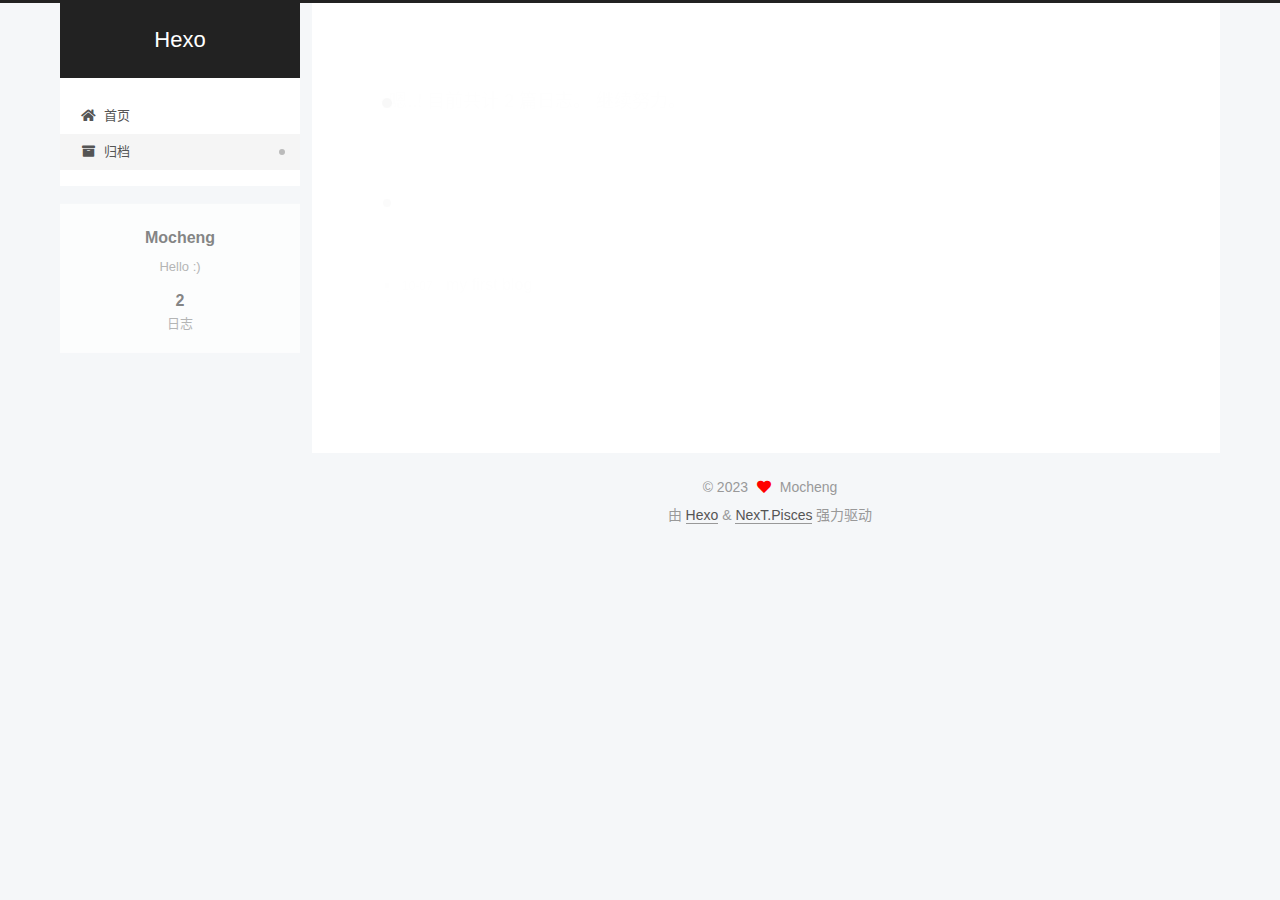
==== commit 172c294e: "Site updated: 2023-03-11 17:32:35" ====
--- a/archives/index.html
+++ b/archives/index.html
@@ -1,3145 +1,362 @@
 <!DOCTYPE html>
 <html lang="zh-CN">
-    <head hexo-theme='https://github.com/volantis-x/hexo-theme-volantis/#6.0.0-alpha.1'>
-  <meta name="generator" content="Hexo 6.3.0">
-  <meta name="Volantis" content="6.0.0-alpha.1">
-  <meta charset="utf-8">
-  <!-- SEO相关 -->
-  <meta name="robots" content="noindex,follow">
-  <link rel="canonical" href="http://example.com/archives/"/>
-  <!-- 渲染优化 -->
-    <meta http-equiv='x-dns-prefetch-control' content='on' />
-      <link rel='dns-prefetch' href='https://unpkg.com'>
-      <link rel="preconnect" href="https://unpkg.com" crossorigin>
-      <link rel='dns-prefetch' href='https://cdn.bootcdn.net'>
-      <link rel="preconnect" href="https://cdn.bootcdn.net" crossorigin>
-  <meta name="renderer" content="webkit">
-  <meta name="force-rendering" content="webkit">
-  <meta http-equiv="X-UA-Compatible" content="IE=Edge,chrome=1">
-    <meta http-equiv="Content-Security-Policy" content=" default-src 'self' https:; block-all-mixed-content; base-uri 'self' https:; form-action 'self' https:; worker-src 'self' https:; connect-src 'self' https: *; img-src 'self' data: https: *; media-src 'self' https: *; font-src 'self' data: https: *; frame-src 'self' https: *; manifest-src 'self' https: *; child-src https:; script-src 'self' https: 'unsafe-inline' *; style-src 'self' https: 'unsafe-inline' *; ">
-  <meta name="HandheldFriendly" content="True" >
-  <meta name="apple-mobile-web-app-capable" content="yes">
-  <meta name="viewport" content="width=device-width, initial-scale=1, maximum-scale=5">
-  <meta content="black-translucent" name="apple-mobile-web-app-status-bar-style">
-  <meta content="telephone=no" name="format-detection">
-  <!-- import head_begin begin -->
-  <!-- import head_begin end -->
-  <!-- Custom Files headBegin begin-->
-  
-  <!-- Custom Files headBegin end-->
-  <link rel="preload" href="/css/style.css" as="style">
-  <link rel="preload" href="https://unpkg.com/volantis-static@0.0.1660614606622/media/fonts/VarelaRound/VarelaRound-Regular.ttf" as="font" type="font/ttf" crossorigin="anonymous">
-<link rel="preload" href="https://unpkg.com/volantis-static@0.0.1660614606622/media/fonts/UbuntuMono/UbuntuMono-Regular.ttf" as="font" type="font/ttf" crossorigin="anonymous">
-
-  <!-- feed -->
-  <!-- 页面元数据 -->
-  <title>归档 - Hexo</title>
-  <meta name="keywords" content="null">
-  <meta desc name="description" content="Hello :) - Mocheng - Hexo">
-  
+<head>
+  <meta charset="UTF-8">
+<meta name="viewport" content="width=device-width, initial-scale=1, maximum-scale=2">
+<meta name="theme-color" content="#222">
+<meta name="generator" content="Hexo 6.3.0">
+  <link rel="apple-touch-icon" sizes="180x180" href="/images/apple-touch-icon-next.png">
+  <link rel="icon" type="image/png" sizes="32x32" href="/images/favicon-32x32-next.png">
+  <link rel="icon" type="image/png" sizes="16x16" href="/images/favicon-16x16-next.png">
+  <link rel="mask-icon" href="/images/logo.svg" color="#222">
+
+<link rel="stylesheet" href="/css/main.css">
+
+
+<link rel="stylesheet" href="/lib/font-awesome/css/all.min.css">
+
+<script id="hexo-configurations">
+    var NexT = window.NexT || {};
+    var CONFIG = {"hostname":"example.com","root":"/","scheme":"Pisces","version":"7.8.0","exturl":false,"sidebar":{"position":"left","display":"post","padding":18,"offset":12,"onmobile":false},"copycode":{"enable":false,"show_result":false,"style":null},"back2top":{"enable":true,"sidebar":false,"scrollpercent":false},"bookmark":{"enable":false,"color":"#222","save":"auto"},"fancybox":false,"mediumzoom":false,"lazyload":false,"pangu":false,"comments":{"style":"tabs","active":null,"storage":true,"lazyload":false,"nav":null},"algolia":{"hits":{"per_page":10},"labels":{"input_placeholder":"Search for Posts","hits_empty":"We didn't find any results for the search: ${query}","hits_stats":"${hits} results found in ${time} ms"}},"localsearch":{"enable":false,"trigger":"auto","top_n_per_article":1,"unescape":false,"preload":false},"motion":{"enable":true,"async":false,"transition":{"post_block":"fadeIn","post_header":"slideDownIn","post_body":"slideDownIn","coll_header":"slideLeftIn","sidebar":"slideUpIn"}}};
+  </script>
+
+  <meta name="description" content="Hello :)">
 <meta property="og:type" content="website">
 <meta property="og:title" content="Hexo">
 <meta property="og:url" content="http://example.com/archives/index.html">
 <meta property="og:site_name" content="Hexo">
 <meta property="og:description" content="Hello :)">
 <meta property="og:locale" content="zh_CN">
-<meta property="og:image" content="https://unpkg.com/volantis-static@0.0.1660614606622/media/org.volantis/blog/favicon/android-chrome-192x192.png">
 <meta property="article:author" content="Mocheng">
 <meta name="twitter:card" content="summary">
-<meta name="twitter:image" content="https://unpkg.com/volantis-static@0.0.1660614606622/media/org.volantis/blog/favicon/android-chrome-192x192.png">
+
+<link rel="canonical" href="http://example.com/archives/">
+
+
+<script id="page-configurations">
+  // https://hexo.io/docs/variables.html
+  CONFIG.page = {
+    sidebar: "",
+    isHome : false,
+    isPost : false,
+    lang   : 'zh-CN'
+  };
+</script>
+
+  <title>归档 | Hexo</title>
+  
+
+
+
+
+
+
+  <noscript>
   <style>
-    /* 首屏样式 */
-    #safearea {
-  display: none;
-}
-:root {
-  --color-site-body: #f4f4f4;
-  --color-site-bg: #f4f4f4;
-  --color-site-inner: #fff;
-  --color-site-footer: #666;
-  --color-card: #fff;
-  --color-text: #444;
-  --color-block: #f6f6f6;
-  --color-inlinecode: #c74f00;
-  --color-codeblock: #fff7ea;
-  --color-h1: #3a3a3a;
-  --color-h2: #3a3a3a;
-  --color-h3: #333;
-  --color-h4: #444;
-  --color-h5: #555;
-  --color-h6: #666;
-  --color-p: #444;
-  --color-list: #666;
-  --color-list-hl: #30ad91;
-  --color-meta: #888;
-  --color-read-bkg: #e0d8c8;
-  --color-read-post: #f8f1e2;
-  --color-copyright-bkg: #f5f5f5;
-}
-* {
-  box-sizing: border-box;
-  -webkit-box-sizing: border-box;
-  -moz-box-sizing: border-box;
-  outline: none;
-  margin: 0;
-  padding: 0;
-}
-*::-webkit-scrollbar {
-  height: 4px;
-  width: 4px;
-}
-*::-webkit-scrollbar-track-piece {
-  background: transparent;
-}
-*::-webkit-scrollbar-thumb {
-  background: #3dd9b6;
-  cursor: pointer;
-  border-radius: 2px;
-  -webkit-border-radius: 2px;
-}
-*::-webkit-scrollbar-thumb:hover {
-  background: #ff5722;
-}
-html {
-  color: var(--color-text);
-  width: 100%;
-  height: 100%;
-  font-family: UbuntuMono, "Varela Round", "PingFang SC", "Microsoft YaHei", Helvetica, Arial, Menlo, Monaco, monospace, sans-serif;
-  font-size: 16px;
-}
-html >::-webkit-scrollbar {
-  height: 4px;
-  width: 4px;
-}
-html >::-webkit-scrollbar-track-piece {
-  background: transparent;
-}
-html >::-webkit-scrollbar-thumb {
-  background: #3dd9b6;
-  cursor: pointer;
-  border-radius: 2px;
-  -webkit-border-radius: 2px;
-}
-html >::-webkit-scrollbar-thumb:hover {
-  background: #ff5722;
-}
-body {
-  background-color: var(--color-site-body);
-  text-rendering: optimizelegibility;
-  -webkit-tap-highlight-color: rgba(0,0,0,0);
-  line-height: 1.6;
-  -webkit-text-size-adjust: 100%;
-  -ms-text-size-adjust: 100%;
-}
-body.modal-active {
-  overflow: hidden;
-}
-@media screen and (max-width: 680px) {
-  body.modal-active {
-    position: fixed;
-    top: 0;
-    right: 0;
-    bottom: 0;
-    left: 0;
+  .use-motion .brand,
+  .use-motion .menu-item,
+  .sidebar-inner,
+  .use-motion .post-block,
+  .use-motion .pagination,
+  .use-motion .comments,
+  .use-motion .post-header,
+  .use-motion .post-body,
+  .use-motion .collection-header { opacity: initial; }
+
+  .use-motion .site-title,
+  .use-motion .site-subtitle {
+    opacity: initial;
+    top: initial;
   }
-}
-a {
-  color: #2092ec;
-  cursor: pointer;
-  text-decoration: none;
-  transition: all 0.28s ease;
-  -webkit-transition: all 0.28s ease;
-  -khtml-transition: all 0.28s ease;
-  -moz-transition: all 0.28s ease;
-  -o-transition: all 0.28s ease;
-  -ms-transition: all 0.28s ease;
-}
-a:hover {
-  color: #ff5722;
-}
-a:active,
-a:hover {
-  outline: 0;
-}
-ul,
-ol {
-  padding-left: 0;
-}
-ul li,
-ol li {
-  list-style: none;
-}
-header {
-  display: -webkit-box /* OLD - iOS 6-, Safari 3.1-6 */;
-  display: -moz-box /* OLD - Firefox 19- (buggy but mostly works) */;
-  display: block;
-}
-img {
-  border: 0;
-  background: none;
-  max-width: 100%;
-}
-svg:not(:root) {
-  overflow: hidden;
-}
-hr {
-  -moz-box-sizing: content-box;
-  box-sizing: content-box;
-  -webkit-box-sizing: content-box;
-  -moz-box-sizing: content-box;
-  height: 0;
-  border: 0;
-  border-radius: 1px;
-  -webkit-border-radius: 1px;
-  border-bottom: 1px solid rgba(68,68,68,0.1);
-}
-button,
-input {
-  color: inherit;
-  font: inherit;
-  margin: 0;
-}
-button {
-  overflow: visible;
-  text-transform: none;
-  -webkit-appearance: button;
-  cursor: pointer;
-}
-@supports (backdrop-filter: blur(20px)) {
-  .blur {
-    background: rgba(255,255,255,0.9) !important;
-    backdrop-filter: saturate(200%) blur(20px);
-  }
-}
-.shadow {
-  box-shadow: 0 1px 2px 0px rgba(0,0,0,0.1);
-  -webkit-box-shadow: 0 1px 2px 0px rgba(0,0,0,0.1);
-}
-.shadow.floatable {
-  transition: all 0.28s ease;
-  -webkit-transition: all 0.28s ease;
-  -khtml-transition: all 0.28s ease;
-  -moz-transition: all 0.28s ease;
-  -o-transition: all 0.28s ease;
-  -ms-transition: all 0.28s ease;
-}
-.shadow.floatable:hover {
-  box-shadow: 0 2px 4px 0px rgba(0,0,0,0.1), 0 4px 8px 0px rgba(0,0,0,0.1), 0 8px 16px 0px rgba(0,0,0,0.1);
-  -webkit-box-shadow: 0 2px 4px 0px rgba(0,0,0,0.1), 0 4px 8px 0px rgba(0,0,0,0.1), 0 8px 16px 0px rgba(0,0,0,0.1);
-}
-#l_cover {
-  min-height: 64px;
-}
-.cover-wrapper {
-  top: 0;
-  left: 0;
-  max-width: 100%;
-  height: 100vh;
-  display: -webkit-box /* OLD - iOS 6-, Safari 3.1-6 */;
-  display: -moz-box /* OLD - Firefox 19- (buggy but mostly works) */;
-  display: -ms-flexbox /* TWEENER - IE 10 */;
-  display: -webkit-flex /* NEW - Chrome */;
-  display: flex /* NEW, Spec - Opera 12.1, Firefox 20+ */;
-  display: flex;
-  flex-wrap: nowrap;
-  -webkit-flex-wrap: nowrap;
-  -khtml-flex-wrap: nowrap;
-  -moz-flex-wrap: nowrap;
-  -o-flex-wrap: nowrap;
-  -ms-flex-wrap: nowrap;
-  -webkit-box-direction: normal;
-  -moz-box-direction: normal;
-  -webkit-box-orient: vertical;
-  -moz-box-orient: vertical;
-  -webkit-flex-direction: column;
-  -ms-flex-direction: column;
-  flex-direction: column;
-  align-items: center;
-  align-self: center;
-  align-content: center;
-  color: var(--color-site-inner);
-  padding: 0 16px;
-  user-select: none;
-  -webkit-user-select: none;
-  -moz-user-select: none;
-  -ms-user-select: none;
-  position: relative;
-  overflow: hidden;
-  margin-bottom: -100px;
-}
-.cover-wrapper .cover-bg {
-  position: absolute;
-  width: 100%;
-  height: 100%;
-  background-position: center;
-  background-size: cover;
-  -webkit-background-size: cover;
-  -moz-background-size: cover;
-}
-.cover-wrapper .cover-bg.lazyload:not(.loaded) {
-  opacity: 0;
-  -webkit-opacity: 0;
-  -moz-opacity: 0;
-}
-.cover-wrapper .cover-bg.lazyload.loaded {
-  animation-delay: 0s;
-  animation-duration: 0.5s;
-  animation-fill-mode: forwards;
-  animation-timing-function: ease-out;
-  animation-name: fadeIn;
-}
-@-moz-keyframes fadeIn {
-  0% {
-    opacity: 0;
-    -webkit-opacity: 0;
-    -moz-opacity: 0;
-    filter: blur(12px);
-    transform: scale(1.02);
-    -webkit-transform: scale(1.02);
-    -khtml-transform: scale(1.02);
-    -moz-transform: scale(1.02);
-    -o-transform: scale(1.02);
-    -ms-transform: scale(1.02);
-  }
-  100% {
-    opacity: 1;
-    -webkit-opacity: 1;
-    -moz-opacity: 1;
-  }
-}
-@-webkit-keyframes fadeIn {
-  0% {
-    opacity: 0;
-    -webkit-opacity: 0;
-    -moz-opacity: 0;
-    filter: blur(12px);
-    transform: scale(1.02);
-    -webkit-transform: scale(1.02);
-    -khtml-transform: scale(1.02);
-    -moz-transform: scale(1.02);
-    -o-transform: scale(1.02);
-    -ms-transform: scale(1.02);
-  }
-  100% {
-    opacity: 1;
-    -webkit-opacity: 1;
-    -moz-opacity: 1;
-  }
-}
-@-o-keyframes fadeIn {
-  0% {
-    opacity: 0;
-    -webkit-opacity: 0;
-    -moz-opacity: 0;
-    filter: blur(12px);
-    transform: scale(1.02);
-    -webkit-transform: scale(1.02);
-    -khtml-transform: scale(1.02);
-    -moz-transform: scale(1.02);
-    -o-transform: scale(1.02);
-    -ms-transform: scale(1.02);
-  }
-  100% {
-    opacity: 1;
-    -webkit-opacity: 1;
-    -moz-opacity: 1;
-  }
-}
-@keyframes fadeIn {
-  0% {
-    opacity: 0;
-    -webkit-opacity: 0;
-    -moz-opacity: 0;
-    filter: blur(12px);
-    transform: scale(1.02);
-    -webkit-transform: scale(1.02);
-    -khtml-transform: scale(1.02);
-    -moz-transform: scale(1.02);
-    -o-transform: scale(1.02);
-    -ms-transform: scale(1.02);
-  }
-  100% {
-    opacity: 1;
-    -webkit-opacity: 1;
-    -moz-opacity: 1;
-  }
-}
-.cover-wrapper .cover-body {
-  z-index: 1;
-  position: relative;
-  width: 100%;
-  height: 100%;
-}
-.cover-wrapper#full {
-  height: calc(100vh + 100px);
-  padding-bottom: 100px;
-}
-.cover-wrapper#half {
-  max-height: 640px;
-  min-height: 400px;
-  height: calc(36vh - 64px + 200px);
-}
-.cover-wrapper #scroll-down {
-  width: 100%;
-  height: 64px;
-  position: absolute;
-  bottom: 100px;
-  text-align: center;
-  cursor: pointer;
-}
-.cover-wrapper #scroll-down .scroll-down-effects {
-  color: #fff;
-  font-size: 24px;
-  line-height: 64px;
-  position: absolute;
-  width: 24px;
-  left: calc(50% - 12px);
-  text-shadow: 0 1px 2px rgba(0,0,0,0.1);
-  animation: scroll-down-effect 1.5s infinite;
-  -webkit-animation: scroll-down-effect 1.5s infinite;
-  -khtml-animation: scroll-down-effect 1.5s infinite;
-  -moz-animation: scroll-down-effect 1.5s infinite;
-  -o-animation: scroll-down-effect 1.5s infinite;
-  -ms-animation: scroll-down-effect 1.5s infinite;
-}
-@-moz-keyframes scroll-down-effect {
-  0% {
-    top: 0;
-    opacity: 1;
-    -webkit-opacity: 1;
-    -moz-opacity: 1;
-  }
-  50% {
-    top: -16px;
-    opacity: 0.4;
-    -webkit-opacity: 0.4;
-    -moz-opacity: 0.4;
-  }
-  100% {
-    top: 0;
-    opacity: 1;
-    -webkit-opacity: 1;
-    -moz-opacity: 1;
-  }
-}
-@-webkit-keyframes scroll-down-effect {
-  0% {
-    top: 0;
-    opacity: 1;
-    -webkit-opacity: 1;
-    -moz-opacity: 1;
-  }
-  50% {
-    top: -16px;
-    opacity: 0.4;
-    -webkit-opacity: 0.4;
-    -moz-opacity: 0.4;
-  }
-  100% {
-    top: 0;
-    opacity: 1;
-    -webkit-opacity: 1;
-    -moz-opacity: 1;
-  }
-}
-@-o-keyframes scroll-down-effect {
-  0% {
-    top: 0;
-    opacity: 1;
-    -webkit-opacity: 1;
-    -moz-opacity: 1;
-  }
-  50% {
-    top: -16px;
-    opacity: 0.4;
-    -webkit-opacity: 0.4;
-    -moz-opacity: 0.4;
-  }
-  100% {
-    top: 0;
-    opacity: 1;
-    -webkit-opacity: 1;
-    -moz-opacity: 1;
-  }
-}
-@keyframes scroll-down-effect {
-  0% {
-    top: 0;
-    opacity: 1;
-    -webkit-opacity: 1;
-    -moz-opacity: 1;
-  }
-  50% {
-    top: -16px;
-    opacity: 0.4;
-    -webkit-opacity: 0.4;
-    -moz-opacity: 0.4;
-  }
-  100% {
-    top: 0;
-    opacity: 1;
-    -webkit-opacity: 1;
-    -moz-opacity: 1;
-  }
-}
-.cover-wrapper .cover-body {
-  margin-top: 64px;
-  margin-bottom: 100px;
-}
-.cover-wrapper .cover-body,
-.cover-wrapper .cover-body .top,
-.cover-wrapper .cover-body .bottom {
-  display: -webkit-box /* OLD - iOS 6-, Safari 3.1-6 */;
-  display: -moz-box /* OLD - Firefox 19- (buggy but mostly works) */;
-  display: -ms-flexbox /* TWEENER - IE 10 */;
-  display: -webkit-flex /* NEW - Chrome */;
-  display: flex /* NEW, Spec - Opera 12.1, Firefox 20+ */;
-  display: flex;
-  -webkit-box-direction: normal;
-  -moz-box-direction: normal;
-  -webkit-box-orient: vertical;
-  -moz-box-orient: vertical;
-  -webkit-flex-direction: column;
-  -ms-flex-direction: column;
-  flex-direction: column;
-  align-items: center;
-  justify-content: center;
-  -webkit-justify-content: center;
-  -khtml-justify-content: center;
-  -moz-justify-content: center;
-  -o-justify-content: center;
-  -ms-justify-content: center;
-  max-width: 100%;
-}
-.cover-wrapper .cover-body .bottom {
-  margin-top: 32px;
-}
-.cover-wrapper .cover-body .title {
-  font-family: "Varela Round", "PingFang SC", "Microsoft YaHei", Helvetica, Arial, Helvetica, monospace;
-  font-size: 3.125rem;
-  line-height: 1.2;
-  text-shadow: 0 1px 2px rgba(0,0,0,0.1);
-}
-.cover-wrapper .cover-body .subtitle {
-  font-size: 20px;
-}
-.cover-wrapper .cover-body .logo {
-  max-height: 120px;
-  max-width: calc(100% - 4 * 16px);
-}
-@media screen and (min-height: 1024px) {
-  .cover-wrapper .cover-body .title {
-    font-size: 3rem;
-  }
-  .cover-wrapper .cover-body .subtitle {
-    font-size: 1.05rem;
-  }
-  .cover-wrapper .cover-body .logo {
-    max-height: 150px;
-  }
-}
-.cover-wrapper .cover-body .m_search {
-  position: relative;
-  max-width: calc(100% - 16px);
-  width: 320px;
-  vertical-align: middle;
-}
-.cover-wrapper .cover-body .m_search .form {
-  position: relative;
-  display: -webkit-box /* OLD - iOS 6-, Safari 3.1-6 */;
-  display: -moz-box /* OLD - Firefox 19- (buggy but mostly works) */;
-  display: block;
-  width: 100%;
-}
-.cover-wrapper .cover-body .m_search .icon,
-.cover-wrapper .cover-body .m_search .input {
-  transition: all 0.28s ease;
-  -webkit-transition: all 0.28s ease;
-  -khtml-transition: all 0.28s ease;
-  -moz-transition: all 0.28s ease;
-  -o-transition: all 0.28s ease;
-  -ms-transition: all 0.28s ease;
-}
-.cover-wrapper .cover-body .m_search .icon {
-  position: absolute;
-  display: -webkit-box /* OLD - iOS 6-, Safari 3.1-6 */;
-  display: -moz-box /* OLD - Firefox 19- (buggy but mostly works) */;
-  display: block;
-  line-height: 2.5rem;
-  width: 32px;
-  top: 0;
-  left: 5px;
-  color: rgba(68,68,68,0.75);
-}
-.cover-wrapper .cover-body .m_search .input {
-  display: -webkit-box /* OLD - iOS 6-, Safari 3.1-6 */;
-  display: -moz-box /* OLD - Firefox 19- (buggy but mostly works) */;
-  display: block;
-  height: 2.5rem;
-  width: 100%;
-  box-shadow: none;
-  -webkit-box-shadow: none;
-  box-sizing: border-box;
-  -webkit-box-sizing: border-box;
-  -moz-box-sizing: border-box;
-  font-size: 0.875rem;
-  -webkit-appearance: none;
-  padding-left: 36px;
-  border-radius: 1.4rem;
-  -webkit-border-radius: 1.4rem;
-  background: rgba(255,255,255,0.6);
-  backdrop-filter: blur(10px);
-  border: none;
-  color: var(--color-text);
-}
-@media screen and (max-width: 500px) {
-  .cover-wrapper .cover-body .m_search .input {
-    padding-left: 36px;
-  }
-}
-.cover-wrapper .cover-body .m_search .input:hover {
-  background: rgba(255,255,255,0.8);
-}
-.cover-wrapper .cover-body .m_search .input:focus {
-  background: #fff;
-}
-.cover-wrapper .list-h {
-  display: -webkit-box /* OLD - iOS 6-, Safari 3.1-6 */;
-  display: -moz-box /* OLD - Firefox 19- (buggy but mostly works) */;
-  display: -ms-flexbox /* TWEENER - IE 10 */;
-  display: -webkit-flex /* NEW - Chrome */;
-  display: flex /* NEW, Spec - Opera 12.1, Firefox 20+ */;
-  display: flex;
-  -webkit-box-direction: normal;
-  -moz-box-direction: normal;
-  -webkit-box-orient: horizontal;
-  -moz-box-orient: horizontal;
-  -webkit-flex-direction: row;
-  -ms-flex-direction: row;
-  flex-direction: row;
-  flex-wrap: wrap;
-  -webkit-flex-wrap: wrap;
-  -khtml-flex-wrap: wrap;
-  -moz-flex-wrap: wrap;
-  -o-flex-wrap: wrap;
-  -ms-flex-wrap: wrap;
-  align-items: stretch;
-  border-radius: 4px;
-  -webkit-border-radius: 4px;
-  user-select: none;
-  -webkit-user-select: none;
-  -moz-user-select: none;
-  -ms-user-select: none;
-}
-.cover-wrapper .list-h a {
-  -webkit-box-flex: 1;
-  -moz-box-flex: 1;
-  -webkit-flex: 1 0;
-  -ms-flex: 1 0;
-  flex: 1 0;
-  display: -webkit-box /* OLD - iOS 6-, Safari 3.1-6 */;
-  display: -moz-box /* OLD - Firefox 19- (buggy but mostly works) */;
-  display: -ms-flexbox /* TWEENER - IE 10 */;
-  display: -webkit-flex /* NEW - Chrome */;
-  display: flex /* NEW, Spec - Opera 12.1, Firefox 20+ */;
-  display: flex;
-  font-weight: 600;
-}
-.cover-wrapper .list-h a img {
-  display: -webkit-box /* OLD - iOS 6-, Safari 3.1-6 */;
-  display: -moz-box /* OLD - Firefox 19- (buggy but mostly works) */;
-  display: block;
-  border-radius: 2px;
-  -webkit-border-radius: 2px;
-  margin: 4px;
-  min-width: 40px;
-  max-width: 44px;
-}
-@media screen and (max-width: 768px) {
-  .cover-wrapper .list-h a img {
-    min-width: 36px;
-    max-width: 40px;
-  }
-}
-@media screen and (max-width: 500px) {
-  .cover-wrapper .list-h a img {
-    margin: 2px 4px;
-    min-width: 32px;
-    max-width: 36px;
-  }
-}
-@media screen and (max-width: 375px) {
-  .cover-wrapper .list-h a img {
-    min-width: 28px;
-    max-width: 32px;
-  }
-}
-.cover-wrapper {
-  max-width: 100%;
-}
-.cover-wrapper.search .bottom .menu {
-  margin-top: 16px;
-}
-.cover-wrapper.search .bottom .menu .list-h a {
-  white-space: nowrap;
-  -webkit-box-direction: normal;
-  -moz-box-direction: normal;
-  -webkit-box-orient: horizontal;
-  -moz-box-orient: horizontal;
-  -webkit-flex-direction: row;
-  -ms-flex-direction: row;
-  flex-direction: row;
-  align-items: baseline;
-  padding: 2px;
-  margin: 4px;
-  color: var(--color-site-inner);
-  opacity: 0.75;
-  -webkit-opacity: 0.75;
-  -moz-opacity: 0.75;
-  text-shadow: 0 1px 2px rgba(0,0,0,0.05);
-  border-bottom: 2px solid transparent;
-}
-.cover-wrapper.search .bottom .menu .list-h a i {
-  margin-right: 4px;
-}
-.cover-wrapper.search .bottom .menu .list-h a p {
-  font-size: 0.9375rem;
-}
-.cover-wrapper.search .bottom .menu .list-h a:hover,
-.cover-wrapper.search .bottom .menu .list-h a.active,
-.cover-wrapper.search .bottom .menu .list-h a:active {
-  opacity: 1;
-  -webkit-opacity: 1;
-  -moz-opacity: 1;
-  border-bottom: 2px solid var(--color-site-inner);
-}
-.cover-wrapper.dock .menu,
-.cover-wrapper.featured .menu,
-.cover-wrapper.focus .menu {
-  border-radius: 6px;
-  -webkit-border-radius: 6px;
-}
-.cover-wrapper.dock .menu .list-h a,
-.cover-wrapper.featured .menu .list-h a,
-.cover-wrapper.focus .menu .list-h a {
-  -webkit-box-direction: normal;
-  -moz-box-direction: normal;
-  -webkit-box-orient: vertical;
-  -moz-box-orient: vertical;
-  -webkit-flex-direction: column;
-  -ms-flex-direction: column;
-  flex-direction: column;
-  align-items: center;
-  padding: 12px;
-  line-height: 24px;
-  border-radius: 4px;
-  -webkit-border-radius: 4px;
-  border-bottom: none;
-  text-align: center;
-  align-content: flex-end;
-  color: rgba(68,68,68,0.7);
-  font-size: 1.5rem;
-}
-@media screen and (max-width: 500px) {
-  .cover-wrapper.dock .menu .list-h a,
-  .cover-wrapper.featured .menu .list-h a,
-  .cover-wrapper.focus .menu .list-h a {
-    padding: 12px 8px;
-  }
-}
-.cover-wrapper.dock .menu .list-h a i,
-.cover-wrapper.featured .menu .list-h a i,
-.cover-wrapper.focus .menu .list-h a i {
-  margin: 8px;
-}
-.cover-wrapper.dock .menu .list-h a p,
-.cover-wrapper.featured .menu .list-h a p,
-.cover-wrapper.focus .menu .list-h a p {
-  font-size: 0.875rem;
-}
-.cover-wrapper.dock .menu .list-h a.active,
-.cover-wrapper.featured .menu .list-h a.active,
-.cover-wrapper.focus .menu .list-h a.active {
-  background: var(--color-card);
-  backdrop-filter: none;
-}
-.cover-wrapper.dock .menu .list-h a.active i,
-.cover-wrapper.featured .menu .list-h a.active i,
-.cover-wrapper.focus .menu .list-h a.active i,
-.cover-wrapper.dock .menu .list-h a.active i+p,
-.cover-wrapper.featured .menu .list-h a.active i+p,
-.cover-wrapper.focus .menu .list-h a.active i+p {
-  color: #3dd9b6;
-}
-.cover-wrapper.dock .menu .list-h a.active img+p,
-.cover-wrapper.featured .menu .list-h a.active img+p,
-.cover-wrapper.focus .menu .list-h a.active img+p {
-  color: var(--color-text);
-}
-.cover-wrapper.dock .menu .list-h a:hover,
-.cover-wrapper.featured .menu .list-h a:hover,
-.cover-wrapper.focus .menu .list-h a:hover {
-  background: var(--color-card);
-}
-.cover-wrapper.dock .top {
-  margin-bottom: 48px;
-}
-.cover-wrapper.dock .menu {
-  background: rgba(255,255,255,0.5);
-  position: absolute;
-  bottom: 0;
-  max-width: 100%;
-}
-.cover-wrapper.dock .menu .list-h {
-  flex-wrap: nowrap;
-  -webkit-flex-wrap: nowrap;
-  -khtml-flex-wrap: nowrap;
-  -moz-flex-wrap: nowrap;
-  -o-flex-wrap: nowrap;
-  -ms-flex-wrap: nowrap;
-  margin: 4px;
-}
-.cover-wrapper.dock .menu .list-h a+a {
-  margin-left: 4px;
-}
-@media screen and (max-width: 500px) {
-  .cover-wrapper.dock .menu .list-h {
-    overflow-x: scroll;
-  }
-  .cover-wrapper.dock .menu .list-h::-webkit-scrollbar {
-    height: 0;
-    width: 0;
-  }
-  .cover-wrapper.dock .menu .list-h::-webkit-scrollbar-track-piece {
-    background: transparent;
-  }
-  .cover-wrapper.dock .menu .list-h::-webkit-scrollbar-thumb {
-    background: #3dd9b6;
-    cursor: pointer;
-    border-radius: 0;
-    -webkit-border-radius: 0;
-  }
-  .cover-wrapper.dock .menu .list-h::-webkit-scrollbar-thumb:hover {
-    background: #ff5722;
-  }
-}
-@supports (backdrop-filter: blur(20px)) {
-  .cover-wrapper.dock .menu {
-    background: rgba(255,255,255,0.5);
-    backdrop-filter: saturate(200%) blur(20px);
-  }
-}
-@font-face {
-  font-family: 'UbuntuMono';
-  src: url("https://unpkg.com/volantis-static@0.0.1660614606622/media/fonts/UbuntuMono/UbuntuMono-Regular.ttf");
-  font-weight: 'normal';
-  font-style: 'normal';
-  font-display: swap;
-}
-@font-face {
-  font-family: 'Varela Round';
-  src: url("https://unpkg.com/volantis-static@0.0.1660614606622/media/fonts/VarelaRound/VarelaRound-Regular.ttf");
-  font-weight: 'normal';
-  font-style: 'normal';
-  font-display: swap;
-}
-.l_header {
-  position: fixed;
-  z-index: 1000;
-  top: 0;
-  width: 100%;
-  height: 64px;
-  background: var(--color-card);
-  box-shadow: 0 1px 2px 0px rgba(0,0,0,0.1);
-  -webkit-box-shadow: 0 1px 2px 0px rgba(0,0,0,0.1);
-}
-.l_header.auto {
-  transition: opacity 0.4s ease;
-  -webkit-transition: opacity 0.4s ease;
-  -khtml-transition: opacity 0.4s ease;
-  -moz-transition: opacity 0.4s ease;
-  -o-transition: opacity 0.4s ease;
-  -ms-transition: opacity 0.4s ease;
-  visibility: hidden;
-}
-.l_header.auto.show {
-  opacity: 1 !important;
-  -webkit-opacity: 1 !important;
-  -moz-opacity: 1 !important;
-  visibility: visible;
-}
-.l_header .container {
-  margin-left: 16px;
-  margin-right: 16px;
-}
-.l_header #wrapper {
-  height: 100%;
-  user-select: none;
-  -webkit-user-select: none;
-  -moz-user-select: none;
-  -ms-user-select: none;
-}
-.l_header #wrapper .nav-main,
-.l_header #wrapper .nav-sub {
-  display: -webkit-box /* OLD - iOS 6-, Safari 3.1-6 */;
-  display: -moz-box /* OLD - Firefox 19- (buggy but mostly works) */;
-  display: -ms-flexbox /* TWEENER - IE 10 */;
-  display: -webkit-flex /* NEW - Chrome */;
-  display: flex /* NEW, Spec - Opera 12.1, Firefox 20+ */;
-  display: flex;
-  flex-wrap: nowrap;
-  -webkit-flex-wrap: nowrap;
-  -khtml-flex-wrap: nowrap;
-  -moz-flex-wrap: nowrap;
-  -o-flex-wrap: nowrap;
-  -ms-flex-wrap: nowrap;
-  justify-content: space-between;
-  -webkit-justify-content: space-between;
-  -khtml-justify-content: space-between;
-  -moz-justify-content: space-between;
-  -o-justify-content: space-between;
-  -ms-justify-content: space-between;
-  align-items: center;
-}
-.l_header #wrapper .nav-main {
-  transition: all 0.28s ease;
-  -webkit-transition: all 0.28s ease;
-  -khtml-transition: all 0.28s ease;
-  -moz-transition: all 0.28s ease;
-  -o-transition: all 0.28s ease;
-  -ms-transition: all 0.28s ease;
-}
-.l_header #wrapper.sub .nav-main {
-  transform: translateY(-64px);
-  -webkit-transform: translateY(-64px);
-  -khtml-transform: translateY(-64px);
-  -moz-transform: translateY(-64px);
-  -o-transform: translateY(-64px);
-  -ms-transform: translateY(-64px);
-}
-.l_header #wrapper .nav-sub {
-  transition: all 0.28s ease;
-  -webkit-transition: all 0.28s ease;
-  -khtml-transition: all 0.28s ease;
-  -moz-transition: all 0.28s ease;
-  -o-transition: all 0.28s ease;
-  -ms-transition: all 0.28s ease;
-  opacity: 0;
-  -webkit-opacity: 0;
-  -moz-opacity: 0;
-  height: 64px;
-  width: calc(100% - 2 * 16px);
-  position: absolute;
-}
-.l_header #wrapper .nav-sub ::-webkit-scrollbar {
-  display: -webkit-box /* OLD - iOS 6-, Safari 3.1-6 */;
-  display: -moz-box /* OLD - Firefox 19- (buggy but mostly works) */;
-  display: none;
-}
-@media screen and (min-width: 2048px) {
-  .l_header #wrapper .nav-sub {
-    max-width: 55vw;
-    margin: auto;
-  }
-}
-.l_header #wrapper.sub .nav-sub {
-  opacity: 1;
-  -webkit-opacity: 1;
-  -moz-opacity: 1;
-}
-.l_header #wrapper .title {
-  position: relative;
-  color: var(--color-text);
-  padding-left: 24px;
-  max-height: 64px;
-}
-.l_header #wrapper .nav-main .title {
-  white-space: nowrap;
-  overflow: hidden;
-  text-overflow: ellipsis;
-  flex-shrink: 0;
-  line-height: 64px;
-  padding: 0 24px;
-  font-size: 1.25rem;
-  font-family: "Varela Round", "PingFang SC", "Microsoft YaHei", Helvetica, Arial, Helvetica, monospace;
-}
-.l_header #wrapper .nav-main .title img {
-  height: 64px;
-}
-.l_header .nav-sub {
-  max-width: 1080px;
-  margin: auto;
-}
-.l_header .nav-sub .title {
-  font-weight: bold;
-  font-family: UbuntuMono, "Varela Round", "PingFang SC", "Microsoft YaHei", Helvetica, Arial, Menlo, Monaco, monospace, sans-serif;
-  line-height: 1.2;
-  max-height: 64px;
-  white-space: normal;
-  flex-shrink: 1;
-}
-.l_header .switcher {
-  display: -webkit-box /* OLD - iOS 6-, Safari 3.1-6 */;
-  display: -moz-box /* OLD - Firefox 19- (buggy but mostly works) */;
-  display: none;
-  line-height: 64px;
-  align-items: center;
-}
-.l_header .switcher .s-toc {
-  display: -webkit-box /* OLD - iOS 6-, Safari 3.1-6 */;
-  display: -moz-box /* OLD - Firefox 19- (buggy but mostly works) */;
-  display: none;
-}
-@media screen and (max-width: 768px) {
-  .l_header .switcher .s-toc {
-    display: -webkit-box /* OLD - iOS 6-, Safari 3.1-6 */;
-    display: -moz-box /* OLD - Firefox 19- (buggy but mostly works) */;
-    display: -ms-flexbox /* TWEENER - IE 10 */;
-    display: -webkit-flex /* NEW - Chrome */;
-    display: flex /* NEW, Spec - Opera 12.1, Firefox 20+ */;
-    display: flex;
-  }
-}
-.l_header .switcher >li {
-  height: 48px;
-  transition: all 0.28s ease;
-  -webkit-transition: all 0.28s ease;
-  -khtml-transition: all 0.28s ease;
-  -moz-transition: all 0.28s ease;
-  -o-transition: all 0.28s ease;
-  -ms-transition: all 0.28s ease;
-  margin: 2px;
-}
-@media screen and (max-width: 500px) {
-  .l_header .switcher >li {
-    margin: 0 1px;
-    height: 48px;
-  }
-}
-.l_header .switcher >li >a {
-  display: -webkit-box /* OLD - iOS 6-, Safari 3.1-6 */;
-  display: -moz-box /* OLD - Firefox 19- (buggy but mostly works) */;
-  display: -ms-flexbox /* TWEENER - IE 10 */;
-  display: -webkit-flex /* NEW - Chrome */;
-  display: flex /* NEW, Spec - Opera 12.1, Firefox 20+ */;
-  display: flex;
-  justify-content: center;
-  -webkit-justify-content: center;
-  -khtml-justify-content: center;
-  -moz-justify-content: center;
-  -o-justify-content: center;
-  -ms-justify-content: center;
-  align-items: center;
-  width: 48px;
-  height: 48px;
-  padding: 0.85em 1.1em;
-  border-radius: 100px;
-  -webkit-border-radius: 100px;
-  border: none;
-  transition: all 0.28s ease;
-  -webkit-transition: all 0.28s ease;
-  -khtml-transition: all 0.28s ease;
-  -moz-transition: all 0.28s ease;
-  -o-transition: all 0.28s ease;
-  -ms-transition: all 0.28s ease;
-  color: #3dd9b6;
-}
-.l_header .switcher >li >a:hover {
-  border: none;
-}
-.l_header .switcher >li >a.active,
-.l_header .switcher >li >a:active {
-  border: none;
-  background: var(--color-site-bg);
-}
-@media screen and (max-width: 500px) {
-  .l_header .switcher >li >a {
-    width: 36px;
-    height: 48px;
-  }
-}
-.l_header .nav-sub .switcher {
-  display: -webkit-box /* OLD - iOS 6-, Safari 3.1-6 */;
-  display: -moz-box /* OLD - Firefox 19- (buggy but mostly works) */;
-  display: -ms-flexbox /* TWEENER - IE 10 */;
-  display: -webkit-flex /* NEW - Chrome */;
-  display: flex /* NEW, Spec - Opera 12.1, Firefox 20+ */;
-  display: flex;
-}
-.l_header .m_search {
-  display: -webkit-box /* OLD - iOS 6-, Safari 3.1-6 */;
-  display: -moz-box /* OLD - Firefox 19- (buggy but mostly works) */;
-  display: -ms-flexbox /* TWEENER - IE 10 */;
-  display: -webkit-flex /* NEW - Chrome */;
-  display: flex /* NEW, Spec - Opera 12.1, Firefox 20+ */;
-  display: flex;
-  height: 64px;
-  width: 240px;
-  transition: all 0.28s ease;
-  -webkit-transition: all 0.28s ease;
-  -khtml-transition: all 0.28s ease;
-  -moz-transition: all 0.28s ease;
-  -o-transition: all 0.28s ease;
-  -ms-transition: all 0.28s ease;
-}
-@media screen and (max-width: 1024px) {
-  .l_header .m_search {
-    width: 44px;
-    min-width: 44px;
-  }
-  .l_header .m_search input::placeholder {
-    opacity: 0;
-    -webkit-opacity: 0;
-    -moz-opacity: 0;
-  }
-  .l_header .m_search:hover {
-    width: 240px;
-  }
-  .l_header .m_search:hover input::placeholder {
-    opacity: 1;
-    -webkit-opacity: 1;
-    -moz-opacity: 1;
-  }
-}
-@media screen and (min-width: 500px) {
-  .l_header .m_search:hover .input {
-    width: 100%;
-  }
-  .l_header .m_search:hover .input::placeholder {
-    opacity: 1;
-    -webkit-opacity: 1;
-    -moz-opacity: 1;
-  }
-}
-@media screen and (max-width: 500px) {
-  .l_header .m_search {
-    min-width: 0;
-  }
-  .l_header .m_search input::placeholder {
-    opacity: 1;
-    -webkit-opacity: 1;
-    -moz-opacity: 1;
-  }
-}
-.l_header .m_search .form {
-  position: relative;
-  display: -webkit-box /* OLD - iOS 6-, Safari 3.1-6 */;
-  display: -moz-box /* OLD - Firefox 19- (buggy but mostly works) */;
-  display: -ms-flexbox /* TWEENER - IE 10 */;
-  display: -webkit-flex /* NEW - Chrome */;
-  display: flex /* NEW, Spec - Opera 12.1, Firefox 20+ */;
-  display: flex;
-  width: 100%;
-  align-items: center;
-}
-.l_header .m_search .icon {
-  position: absolute;
-  width: 36px;
-  left: 5px;
-  color: var(--color-meta);
-}
-@media screen and (max-width: 500px) {
-  .l_header .m_search .icon {
-    display: -webkit-box /* OLD - iOS 6-, Safari 3.1-6 */;
-    display: -moz-box /* OLD - Firefox 19- (buggy but mostly works) */;
-    display: none;
-  }
-}
-.l_header .m_search .input {
-  display: -webkit-box /* OLD - iOS 6-, Safari 3.1-6 */;
-  display: -moz-box /* OLD - Firefox 19- (buggy but mostly works) */;
-  display: block;
-  padding-top: 8px;
-  padding-bottom: 8px;
-  line-height: 1.3;
-  width: 100%;
-  color: var(--color-text);
-  background: #fafafa;
-  box-shadow: none;
-  -webkit-box-shadow: none;
-  box-sizing: border-box;
-  -webkit-box-sizing: border-box;
-  -moz-box-sizing: border-box;
-  padding-left: 40px;
-  font-size: 0.875rem;
-  border-radius: 8px;
-  -webkit-border-radius: 8px;
-  border: none;
-  transition: all 0.28s ease;
-  -webkit-transition: all 0.28s ease;
-  -khtml-transition: all 0.28s ease;
-  -moz-transition: all 0.28s ease;
-  -o-transition: all 0.28s ease;
-  -ms-transition: all 0.28s ease;
-}
-@media screen and (min-width: 500px) {
-  .l_header .m_search .input:focus {
-    box-shadow: 0 4px 8px 0px rgba(0,0,0,0.1);
-    -webkit-box-shadow: 0 4px 8px 0px rgba(0,0,0,0.1);
-  }
-}
-@media screen and (max-width: 500px) {
-  .l_header .m_search .input {
-    background: var(--color-block);
-    padding-left: 8px;
-    border: none;
-  }
-  .l_header .m_search .input:hover,
-  .l_header .m_search .input:focus {
-    border: none;
-  }
-}
-@media (max-width: 500px) {
-  .l_header .m_search {
-    left: 0;
-    width: 0;
-    overflow: hidden;
-    position: absolute;
-    background: #fff;
-    transition: all 0.28s ease;
-    -webkit-transition: all 0.28s ease;
-    -khtml-transition: all 0.28s ease;
-    -moz-transition: all 0.28s ease;
-    -o-transition: all 0.28s ease;
-    -ms-transition: all 0.28s ease;
-  }
-  .l_header .m_search .input {
-    border-radius: 32px;
-    -webkit-border-radius: 32px;
-    margin-left: 16px;
-    padding-left: 16px;
-  }
-  .l_header.z_search-open .m_search {
-    width: 100%;
-  }
-  .l_header.z_search-open .m_search .input {
-    width: calc(100% - 120px);
-  }
-}
-ul.m-pc >li>a {
-  color: inherit;
-  border-bottom: 2px solid transparent;
-}
-ul.m-pc >li>a:active,
-ul.m-pc >li>a.active {
-  border-bottom: 2px solid #3dd9b6;
-}
-ul.m-pc li:hover >ul.list-v,
-ul.list-v li:hover >ul.list-v {
-  display: -webkit-box /* OLD - iOS 6-, Safari 3.1-6 */;
-  display: -moz-box /* OLD - Firefox 19- (buggy but mostly works) */;
-  display: block;
-}
-ul.nav-list-h {
-  display: -webkit-box /* OLD - iOS 6-, Safari 3.1-6 */;
-  display: -moz-box /* OLD - Firefox 19- (buggy but mostly works) */;
-  display: -ms-flexbox /* TWEENER - IE 10 */;
-  display: -webkit-flex /* NEW - Chrome */;
-  display: flex /* NEW, Spec - Opera 12.1, Firefox 20+ */;
-  display: flex;
-  align-items: stretch;
-}
-ul.nav-list-h>li {
-  position: relative;
-  justify-content: center;
-  -webkit-justify-content: center;
-  -khtml-justify-content: center;
-  -moz-justify-content: center;
-  -o-justify-content: center;
-  -ms-justify-content: center;
-  height: 100%;
-  line-height: 2.4;
-  border-radius: 4px;
-  -webkit-border-radius: 4px;
-}
-ul.nav-list-h>li >a {
-  -webkit-font-smoothing: antialiased;
-  -moz-osx-font-smoothing: grayscale;
-  font-weight: 600;
-}
-ul.list-v {
-  z-index: 1;
-  display: -webkit-box /* OLD - iOS 6-, Safari 3.1-6 */;
-  display: -moz-box /* OLD - Firefox 19- (buggy but mostly works) */;
-  display: none;
-  position: absolute;
-  background: var(--color-card);
-  box-shadow: 0 2px 4px 0px rgba(0,0,0,0.08), 0 4px 8px 0px rgba(0,0,0,0.08), 0 8px 16px 0px rgba(0,0,0,0.08);
-  -webkit-box-shadow: 0 2px 4px 0px rgba(0,0,0,0.08), 0 4px 8px 0px rgba(0,0,0,0.08), 0 8px 16px 0px rgba(0,0,0,0.08);
-  margin-top: -6px;
-  border-radius: 4px;
-  -webkit-border-radius: 4px;
-  padding: 8px 0;
-}
-ul.list-v.show {
-  display: -webkit-box /* OLD - iOS 6-, Safari 3.1-6 */;
-  display: -moz-box /* OLD - Firefox 19- (buggy but mostly works) */;
-  display: block;
-}
-ul.list-v hr {
-  margin-top: 8px;
-  margin-bottom: 8px;
-}
-ul.list-v >li {
-  white-space: nowrap;
-  word-break: keep-all;
-}
-ul.list-v >li.header {
-  font-size: 0.78125rem;
-  font-weight: bold;
-  line-height: 2em;
-  color: var(--color-meta);
-  margin: 8px 16px 4px;
-}
-ul.list-v >li.header i {
-  margin-right: 8px;
-}
-ul.list-v >li ul {
-  margin-left: 0;
-  display: -webkit-box /* OLD - iOS 6-, Safari 3.1-6 */;
-  display: -moz-box /* OLD - Firefox 19- (buggy but mostly works) */;
-  display: none;
-  margin-top: -40px;
-}
-ul.list-v .aplayer-container {
-  min-height: 64px;
-  padding: 6px 16px;
-}
-ul.list-v >li>a {
-  transition: all 0.28s ease;
-  -webkit-transition: all 0.28s ease;
-  -khtml-transition: all 0.28s ease;
-  -moz-transition: all 0.28s ease;
-  -o-transition: all 0.28s ease;
-  -ms-transition: all 0.28s ease;
-  display: -webkit-box /* OLD - iOS 6-, Safari 3.1-6 */;
-  display: -moz-box /* OLD - Firefox 19- (buggy but mostly works) */;
-  display: block;
-  color: var(--color-list);
-  font-size: 0.875rem;
-  font-weight: bold;
-  line-height: 36px;
-  padding: 0 20px 0 16px;
-  text-overflow: ellipsis;
-  margin: 0 4px;
-  border-radius: 4px;
-  -webkit-border-radius: 4px;
-}
-@media screen and (max-width: 1024px) {
-  ul.list-v >li>a {
-    line-height: 40px;
-  }
-}
-ul.list-v >li>a >i {
-  margin-right: 8px;
-}
-ul.list-v >li>a:active,
-ul.list-v >li>a.active {
-  color: var(--color-list-hl);
-}
-ul.list-v >li>a:hover {
-  color: var(--color-list-hl);
-  background: var(--color-site-bg);
-}
-.l_header .menu >ul>li>a {
-  display: -webkit-box /* OLD - iOS 6-, Safari 3.1-6 */;
-  display: -moz-box /* OLD - Firefox 19- (buggy but mostly works) */;
-  display: block;
-  padding: 0 8px;
-}
-.l_header .menu >ul>li>a >i {
-  margin-right: 4px;
-}
-.l_header ul.nav-list-h>li {
-  color: var(--color-list);
-  line-height: 64px;
-}
-.l_header ul.nav-list-h>li >a {
-  max-height: 64px;
-  overflow: hidden;
-  color: inherit;
-}
-.l_header ul.nav-list-h>li >a:active,
-.l_header ul.nav-list-h>li >a.active {
-  color: #3dd9b6;
-}
-.l_header ul.nav-list-h>li:hover>a {
-  color: var(--color-list-hl);
-}
-.l_header ul.nav-list-h>li i.music {
-  animation: rotate-effect 1.5s linear infinite;
-  -webkit-animation: rotate-effect 1.5s linear infinite;
-  -khtml-animation: rotate-effect 1.5s linear infinite;
-  -moz-animation: rotate-effect 1.5s linear infinite;
-  -o-animation: rotate-effect 1.5s linear infinite;
-  -ms-animation: rotate-effect 1.5s linear infinite;
-}
-@-moz-keyframes rotate-effect {
-  0% {
-    transform: rotate(0);
-    -webkit-transform: rotate(0);
-    -khtml-transform: rotate(0);
-    -moz-transform: rotate(0);
-    -o-transform: rotate(0);
-    -ms-transform: rotate(0);
-  }
-  25% {
-    transform: rotate(90deg);
-    -webkit-transform: rotate(90deg);
-    -khtml-transform: rotate(90deg);
-    -moz-transform: rotate(90deg);
-    -o-transform: rotate(90deg);
-    -ms-transform: rotate(90deg);
-  }
-  50% {
-    transform: rotate(180deg);
-    -webkit-transform: rotate(180deg);
-    -khtml-transform: rotate(180deg);
-    -moz-transform: rotate(180deg);
-    -o-transform: rotate(180deg);
-    -ms-transform: rotate(180deg);
-  }
-  75% {
-    transform: rotate(270deg);
-    -webkit-transform: rotate(270deg);
-    -khtml-transform: rotate(270deg);
-    -moz-transform: rotate(270deg);
-    -o-transform: rotate(270deg);
-    -ms-transform: rotate(270deg);
-  }
-  100% {
-    transform: rotate(360deg);
-    -webkit-transform: rotate(360deg);
-    -khtml-transform: rotate(360deg);
-    -moz-transform: rotate(360deg);
-    -o-transform: rotate(360deg);
-    -ms-transform: rotate(360deg);
-  }
-}
-@-webkit-keyframes rotate-effect {
-  0% {
-    transform: rotate(0);
-    -webkit-transform: rotate(0);
-    -khtml-transform: rotate(0);
-    -moz-transform: rotate(0);
-    -o-transform: rotate(0);
-    -ms-transform: rotate(0);
-  }
-  25% {
-    transform: rotate(90deg);
-    -webkit-transform: rotate(90deg);
-    -khtml-transform: rotate(90deg);
-    -moz-transform: rotate(90deg);
-    -o-transform: rotate(90deg);
-    -ms-transform: rotate(90deg);
-  }
-  50% {
-    transform: rotate(180deg);
-    -webkit-transform: rotate(180deg);
-    -khtml-transform: rotate(180deg);
-    -moz-transform: rotate(180deg);
-    -o-transform: rotate(180deg);
-    -ms-transform: rotate(180deg);
-  }
-  75% {
-    transform: rotate(270deg);
-    -webkit-transform: rotate(270deg);
-    -khtml-transform: rotate(270deg);
-    -moz-transform: rotate(270deg);
-    -o-transform: rotate(270deg);
-    -ms-transform: rotate(270deg);
-  }
-  100% {
-    transform: rotate(360deg);
-    -webkit-transform: rotate(360deg);
-    -khtml-transform: rotate(360deg);
-    -moz-transform: rotate(360deg);
-    -o-transform: rotate(360deg);
-    -ms-transform: rotate(360deg);
-  }
-}
-@-o-keyframes rotate-effect {
-  0% {
-    transform: rotate(0);
-    -webkit-transform: rotate(0);
-    -khtml-transform: rotate(0);
-    -moz-transform: rotate(0);
-    -o-transform: rotate(0);
-    -ms-transform: rotate(0);
-  }
-  25% {
-    transform: rotate(90deg);
-    -webkit-transform: rotate(90deg);
-    -khtml-transform: rotate(90deg);
-    -moz-transform: rotate(90deg);
-    -o-transform: rotate(90deg);
-    -ms-transform: rotate(90deg);
-  }
-  50% {
-    transform: rotate(180deg);
-    -webkit-transform: rotate(180deg);
-    -khtml-transform: rotate(180deg);
-    -moz-transform: rotate(180deg);
-    -o-transform: rotate(180deg);
-    -ms-transform: rotate(180deg);
-  }
-  75% {
-    transform: rotate(270deg);
-    -webkit-transform: rotate(270deg);
-    -khtml-transform: rotate(270deg);
-    -moz-transform: rotate(270deg);
-    -o-transform: rotate(270deg);
-    -ms-transform: rotate(270deg);
-  }
-  100% {
-    transform: rotate(360deg);
-    -webkit-transform: rotate(360deg);
-    -khtml-transform: rotate(360deg);
-    -moz-transform: rotate(360deg);
-    -o-transform: rotate(360deg);
-    -ms-transform: rotate(360deg);
-  }
-}
-@keyframes rotate-effect {
-  0% {
-    transform: rotate(0);
-    -webkit-transform: rotate(0);
-    -khtml-transform: rotate(0);
-    -moz-transform: rotate(0);
-    -o-transform: rotate(0);
-    -ms-transform: rotate(0);
-  }
-  25% {
-    transform: rotate(90deg);
-    -webkit-transform: rotate(90deg);
-    -khtml-transform: rotate(90deg);
-    -moz-transform: rotate(90deg);
-    -o-transform: rotate(90deg);
-    -ms-transform: rotate(90deg);
-  }
-  50% {
-    transform: rotate(180deg);
-    -webkit-transform: rotate(180deg);
-    -khtml-transform: rotate(180deg);
-    -moz-transform: rotate(180deg);
-    -o-transform: rotate(180deg);
-    -ms-transform: rotate(180deg);
-  }
-  75% {
-    transform: rotate(270deg);
-    -webkit-transform: rotate(270deg);
-    -khtml-transform: rotate(270deg);
-    -moz-transform: rotate(270deg);
-    -o-transform: rotate(270deg);
-    -ms-transform: rotate(270deg);
-  }
-  100% {
-    transform: rotate(360deg);
-    -webkit-transform: rotate(360deg);
-    -khtml-transform: rotate(360deg);
-    -moz-transform: rotate(360deg);
-    -o-transform: rotate(360deg);
-    -ms-transform: rotate(360deg);
-  }
-}
-.menu-phone li ul.list-v {
-  right: calc(100% - 0.5 * 16px);
-}
-.menu-phone li ul.list-v ul {
-  right: calc(100% - 0.5 * 16px);
-}
-#wrapper {
-  max-width: 1080px;
-  margin: auto;
-}
-@media screen and (min-width: 2048px) {
-  #wrapper {
-    max-width: 55vw;
-  }
-}
-#wrapper .menu {
-  -webkit-box-flex: 1;
-  -moz-box-flex: 1;
-  -webkit-flex: 1 1;
-  -ms-flex: 1 1;
-  flex: 1 1;
-  margin: 0 16px 0 0;
-}
-#wrapper .menu .list-v ul {
-  left: calc(100% - 0.5 * 16px);
-}
-.menu-phone {
-  display: -webkit-box /* OLD - iOS 6-, Safari 3.1-6 */;
-  display: -moz-box /* OLD - Firefox 19- (buggy but mostly works) */;
-  display: none;
-  margin-top: 16px;
-  right: 8px;
-  transition: all 0.28s ease;
-  -webkit-transition: all 0.28s ease;
-  -khtml-transition: all 0.28s ease;
-  -moz-transition: all 0.28s ease;
-  -o-transition: all 0.28s ease;
-  -ms-transition: all 0.28s ease;
-}
-.menu-phone ul {
-  right: calc(100% - 0.5 * 16px);
-}
-@media screen and (max-width: 500px) {
-  .menu-phone {
-    display: -webkit-box /* OLD - iOS 6-, Safari 3.1-6 */;
-    display: -moz-box /* OLD - Firefox 19- (buggy but mostly works) */;
-    display: block;
-  }
-}
-.l_header {
-  max-width: 65vw;
-  left: calc((100% - 65vw) * 0.5);
-  border-bottom-left-radius: 8px;
-  border-bottom-right-radius: 8px;
-}
-@media screen and (max-width: 2048px) {
-  .l_header {
-    max-width: 1112px;
-    left: calc((100% - 1112px) * 0.5);
-  }
-}
-@media screen and (max-width: 1112px) {
-  .l_header {
-    left: 0;
-    border-radius: 0;
-    -webkit-border-radius: 0;
-    max-width: 100%;
-  }
-}
-@media screen and (max-width: 500px) {
-  .l_header .container {
-    margin-left: 0;
-    margin-right: 0;
-  }
-  .l_header #wrapper .nav-main .title {
-    padding-left: 16px;
-    padding-right: 16px;
-  }
-  .l_header #wrapper .nav-sub {
-    width: 100%;
-  }
-  .l_header #wrapper .nav-sub .title {
-    overflow-y: scroll;
-    margin-top: 2px;
-    padding: 8px 16px;
-  }
-  .l_header #wrapper .switcher {
-    display: -webkit-box /* OLD - iOS 6-, Safari 3.1-6 */;
-    display: -moz-box /* OLD - Firefox 19- (buggy but mostly works) */;
-    display: -ms-flexbox /* TWEENER - IE 10 */;
-    display: -webkit-flex /* NEW - Chrome */;
-    display: flex /* NEW, Spec - Opera 12.1, Firefox 20+ */;
-    display: flex;
-    margin-right: 8px;
-  }
-  .l_header .menu {
-    display: -webkit-box /* OLD - iOS 6-, Safari 3.1-6 */;
-    display: -moz-box /* OLD - Firefox 19- (buggy but mostly works) */;
-    display: none;
-  }
-}
-@media screen and (max-width: 500px) {
-  .list-v li {
-    max-width: 270px;
-  }
-}
-#u-search {
-  display: -webkit-box /* OLD - iOS 6-, Safari 3.1-6 */;
-  display: -moz-box /* OLD - Firefox 19- (buggy but mostly works) */;
-  display: none;
-  position: fixed;
-  top: 0;
-  left: 0;
-  width: 100%;
-  height: 100%;
-  padding: 60px 20px;
-  z-index: 1001;
-}
-@media screen and (max-width: 680px) {
-  #u-search {
-    padding: 0px;
-  }
-}
-
+
+  .use-motion .logo-line-before i { left: initial; }
+  .use-motion .logo-line-after i { right: initial; }
   </style>
-  <link rel="stylesheet" href="/css/style.css" media="print" onload="this.media='all';this.onload=null">
-  <noscript><link rel="stylesheet" href="/css/style.css"></noscript>
-  
+</noscript>
+
+</head>
+
+<body itemscope itemtype="http://schema.org/WebPage">
+  <div class="container use-motion">
+    <div class="headband"></div>
+
+    <header class="header" itemscope itemtype="http://schema.org/WPHeader">
+      <div class="header-inner"><div class="site-brand-container">
+  <div class="site-nav-toggle">
+    <div class="toggle" aria-label="切换导航栏">
+      <span class="toggle-line toggle-line-first"></span>
+      <span class="toggle-line toggle-line-middle"></span>
+      <span class="toggle-line toggle-line-last"></span>
+    </div>
+  </div>
+
+  <div class="site-meta">
+
+    <a href="/" class="brand" rel="start">
+      <span class="logo-line-before"><i></i></span>
+      <h1 class="site-title">Hexo</h1>
+      <span class="logo-line-after"><i></i></span>
+    </a>
+  </div>
+
+  <div class="site-nav-right">
+    <div class="toggle popup-trigger">
+    </div>
+  </div>
+</div>
+
+
+
+
+<nav class="site-nav">
+  <ul id="menu" class="main-menu menu">
+        <li class="menu-item menu-item-home">
+
+    <a href="/" rel="section"><i class="fa fa-home fa-fw"></i>首页</a>
+
+  </li>
+        <li class="menu-item menu-item-archives">
+
+    <a href="/archives/" rel="section"><i class="fa fa-archive fa-fw"></i>归档</a>
+
+  </li>
+  </ul>
+</nav>
+
+
+
+
+</div>
+    </header>
+
+    
+  <div class="back-to-top">
+    <i class="fa fa-arrow-up"></i>
+    <span>0%</span>
+  </div>
+
+
+    <main class="main">
+      <div class="main-inner">
+        <div class="content-wrap">
+          
+
+          <div class="content archive">
+            
+
+  
+  
+  
+  <div class="post-block">
+    <div class="posts-collapse">
+      <div class="collection-title">
+        <span class="collection-header">嗯..! 目前共计 2 篇日志。 继续努力。</span>
+      </div>
+
+      
+    <div class="collection-year">
+      <span class="collection-header">2022</span>
+    </div>
+
+  <article itemscope itemtype="http://schema.org/Article">
+    <header class="post-header">
+
+      <div class="post-meta">
+        <time itemprop="dateCreated"
+              datetime="2022-10-07T23:31:53+08:00"
+              content="2022-10-07">
+          10-07
+        </time>
+      </div>
+
+      <div class="post-title">
+          <a class="post-title-link" href="/2022/10/07/my-first-blog/" itemprop="url">
+            <span itemprop="name">my first blog</span>
+          </a>
+      </div>
+
+    </header>
+  </article>
+
+  <article itemscope itemtype="http://schema.org/Article">
+    <header class="post-header">
+
+      <div class="post-meta">
+        <time itemprop="dateCreated"
+              datetime="2022-10-07T22:58:41+08:00"
+              content="2022-10-07">
+          10-07
+        </time>
+      </div>
+
+      <div class="post-title">
+          <a class="post-title-link" href="/2022/10/07/hello-world/" itemprop="url">
+            <span itemprop="name">Hello World</span>
+          </a>
+      </div>
+
+    </header>
+  </article>
+
+
+    </div>
+  </div>
+  
+  
+  
+
+  
+
+
+
+          </div>
+          
+
 <script>
-if (/*@cc_on!@*/false || (!!window.MSInputMethodContext && !!document.documentMode))
-    document.write(
-	'<style>'+
-		'html{'+
-			'overflow-x: hidden !important;'+
-			'overflow-y: hidden !important;'+
-		'}'+
-		'.kill-ie{'+
-			'text-align:center;'+
-			'height: 100%;'+
-			'margin-top: 15%;'+
-			'margin-bottom: 5500%;'+
-		'}'+
-    '.kill-t{'+
-      'font-size: 2rem;'+
-    '}'+
-    '.kill-c{'+
-      'font-size: 1.2rem;'+
-    '}'+
-		'#l_header,#l_body{'+
-			'display: none;'+
-		'}'+
-	'</style>'+
-    '<div class="kill-ie">'+
-        `<span class="kill-t"><b>抱歉，您的浏览器无法访问本站</b></span><br/>`+
-        `<span class="kill-c">微软已经于2016年终止了对 Internet Explorer (IE) 10 及更早版本的支持，<br/>继续使用存在极大的安全隐患，请使用当代主流的浏览器进行访问。</span><br/>`+
-        `<a target="_blank" rel="noopener" href="https://blogs.windows.com/windowsexperience/2021/05/19/the-future-of-internet-explorer-on-windows-10-is-in-microsoft-edge/"><strong>了解详情 ></strong></a>`+
-    '</div>');
-</script>
-
-
-<noscript>
-	<style>
-		html{
-			overflow-x: hidden !important;
-			overflow-y: hidden !important;
-		}
-		.kill-noscript{
-			text-align:center;
-			height: 100%;
-			margin-top: 15%;
-			margin-bottom: 5500%;
-		}
-    .kill-t{
-      font-size: 2rem;
+  window.addEventListener('tabs:register', () => {
+    let { activeClass } = CONFIG.comments;
+    if (CONFIG.comments.storage) {
+      activeClass = localStorage.getItem('comments_active') || activeClass;
     }
-    .kill-c{
-      font-size: 1.2rem;
-    }
-		#l_header,#l_body{
-			display: none;
-		}
-	</style>
-    <div class="kill-noscript">
-        <span class="kill-t"><b>抱歉，您的浏览器无法访问本站</b></span><br/>
-        <span class="kill-c">本页面需要浏览器支持（启用）JavaScript</span><br/>
-        <a target="_blank" rel="noopener" href="https://www.baidu.com/s?wd=启用JavaScript"><strong>了解详情 ></strong></a>
-    </div>
-</noscript>
-
-
-  <script>
-  /************这个文件存放不需要重载的全局变量和全局函数*********/
-  window.volantis = {}; // volantis 全局变量
-  volantis.debug = "env"; // 调试模式
-  volantis.dom = {}; // 页面Dom see: /source/js/app.js etc.
-  /******************** volantis.dom.$ ********************************/
-  // 注：这里没有选择器，也没有forEach一次只处理一个dom，这里重新封装主题常用的dom方法，返回的是dom对象，对象包含了以下方法，同时保留dom的原生API
-  function volantisDom(ele) {
-    if (!ele) ele = document.createElement("div")
-    this.ele = ele;
-    // ==============================================================
-    this.ele.find = (c) => {
-      let q = this.ele.querySelector(c)
-      if (q)
-        return new volantisDom(q)
-    }
-    // ==============================================================
-    this.ele.hasClass = (c) => {
-      return this.ele.className.match(new RegExp('(\\s|^)' + c + '(\\s|$)'));
-    }
-    this.ele.addClass = (c) => {
-      this.ele.classList.add(c);
-      return this.ele
-    }
-    this.ele.removeClass = (c) => {
-      this.ele.classList.remove(c);
-      return this.ele
-    }
-    this.ele.toggleClass = (c) => {
-      if (this.ele.hasClass(c)) {
-        this.ele.removeClass(c)
-      } else {
-        this.ele.addClass(c)
-      }
-      return this.ele
-    }
-    // ==============================================================
-    this.ele.on = (c, f) => {
-      this.ele.addEventListener(c, f, false)
-      return this.ele
-    }
-    this.ele.click = (f, r) => {
-      this.ele.on("click", f, r)
-      return this.ele
-    }
-    this.ele.scroll = (f, r) => {
-      this.ele.on("scroll", f, r)
-      return this.ele
-    }
-    // ==============================================================
-    this.ele.html = (c) => {
-      // if(c=== undefined){
-      //   return this.ele.innerHTML
-      // }else{
-      this.ele.innerHTML = c
-      return this.ele
-      // }
-    }
-    // ==============================================================
-    this.ele.hide = (c) => {
-      this.ele.style.display = "none"
-      return this.ele
-    }
-    this.ele.show = (c) => {
-      this.ele.style.display = "block"
-      return this.ele
-    }
-    // ==============================================================
-    return this.ele
-  }
-  volantis.dom.$ = (ele) => {
-    return !!ele ? new volantisDom(ele) : null;
-  }
-  /******************** RunItem ********************************/
-  function RunItem() {
-    this.list = []; // 存放回调函数
-    this.start = () => {
-      for (var i = 0; i < this.list.length; i++) {
-        this.list[i].run();
-      }
-    };
-    this.push = (fn, name, setRequestAnimationFrame = true) => {
-      let myfn = fn
-      if (setRequestAnimationFrame) {
-        myfn = () => {
-          volantis.requestAnimationFrame(fn)
-        }
-      }
-      var f = new Item(myfn, name);
-      this.list.push(f);
-    };
-    this.remove = (name) => {
-      for (let index = 0; index < this.list.length; index++) {
-        const e = this.list[index];
-        if (e.name == name) {
-          this.list.splice(index, 1);
-        }
+    if (activeClass) {
+      let activeTab = document.querySelector(`a[href="#comment-${activeClass}"]`);
+      if (activeTab) {
+        activeTab.click();
       }
     }
-    // 构造一个可以run的对象
-    function Item(fn, name) {
-      // 函数名称
-      this.name = name || fn.name;
-      // run方法
-      this.run = () => {
-        try {
-          fn()
-        } catch (error) {
-          console.log(error);
-        }
-      };
-    }
-  }
-  /******************** RightMenu ********************************/
-  // volantis.rightmenu.handle(callBack[,"callBackName"]) 外部菜单项控制
-  // 可在 volantis.mouseEvent 处获取右键事件
-  volantis.rightmenu = {};
-  volantis.rightmenu.method = {
-    handle: new RunItem(),
-  }
-  volantis.rightmenu = Object.assign(volantis.rightmenu, {
-    handle: volantis.rightmenu.method.handle.push,
   });
-  /********************  Dark Mode  ********************************/
-  // /layout/_partial/scripts/darkmode.ejs
-  // volantis.dark.mode 当前模式 dark or light
-  // volantis.dark.toggle() 暗黑模式触发器
-  // volantis.dark.push(callBack[,"callBackName"]) 传入触发器回调函数
-  volantis.dark = {};
-  volantis.dark.method = {
-    toggle: new RunItem(),
-  };
-  volantis.dark = Object.assign(volantis.dark, {
-    push: volantis.dark.method.toggle.push,
-  });
-  /********************  Message  ********************************/
-  // VolantisApp.message
-  /********************  isMobile  ********************************/
-  // /source/js/app.js
-  // volantis.isMobile
-  // volantis.isMobileOld
-  /********************脚本动态加载函数********************************/
-  // volantis.js(src, cb)  cb 可以传入onload回调函数 或者 JSON对象 例如: volantis.js("src", ()=>{}) 或 volantis.js("src", {defer:true,onload:()=>{}})
-  // volantis.css(src)
-
-  // 返回Promise对象，如下方法同步加载资源，这利于处理文件资源之间的依赖关系，例如：APlayer 需要在 MetingJS 之前加载
-  // (async () => {
-  //     await volantis.js("...theme.plugins.aplayer.js.aplayer...")
-  //     await volantis.js("...theme.plugins.aplayer.js.meting...")
-  // })();
-
-  // 已经加入了setTimeout
-  volantis.js = (src, cb) => {
-    return new Promise(resolve => {
-      setTimeout(function () {
-        var HEAD = document.getElementsByTagName("head")[0] || document.documentElement;
-        var script = document.createElement("script");
-        script.setAttribute("type", "text/javascript");
-        if (cb) {
-          if (JSON.stringify(cb)) {
-            for (let p in cb) {
-              if (p == "onload") {
-                script[p] = () => {
-                  cb[p]()
-                  resolve()
-                }
-              } else {
-                script[p] = cb[p]
-                script.onload = resolve
-              }
-            }
-          } else {
-            script.onload = () => {
-              cb()
-              resolve()
-            };
-          }
-        } else {
-          script.onload = resolve
-        }
-        script.setAttribute("src", src);
-        HEAD.appendChild(script);
-      });
+  if (CONFIG.comments.storage) {
+    window.addEventListener('tabs:click', event => {
+      if (!event.target.matches('.tabs-comment .tab-content .tab-pane')) return;
+      let commentClass = event.target.classList[1];
+      localStorage.setItem('comments_active', commentClass);
     });
   }
-  volantis.css = (src) => {
-    return new Promise(resolve => {
-      setTimeout(function () {
-        var link = document.createElement('link');
-        link.rel = "stylesheet";
-        link.href = src;
-        link.onload = resolve;
-        document.getElementsByTagName("head")[0].appendChild(link);
-      });
-    });
-  }
-  /********************按需加载的插件********************************/
-  // volantis.import.jQuery().then(()=>{})
-  volantis.import = {
-    jQuery: () => {
-      if (typeof jQuery == "undefined") {
-        return volantis.js("https://cdn.bootcdn.net/ajax/libs/jquery/3.6.0/jquery.min.js")
-      } else {
-        return new Promise(resolve => {
-          resolve()
-        });
-      }
-    }
-  }
-  /********************** requestAnimationFrame ********************************/
-  // 1、requestAnimationFrame 会把每一帧中的所有 DOM 操作集中起来，在一次重绘或回流中就完成，并且重绘或回流的时间间隔紧紧跟随浏览器的刷新频率，一般来说，这个频率为每秒60帧。
-  // 2、在隐藏或不可见的元素中，requestAnimationFrame 将不会进行重绘或回流，这当然就意味着更少的的 cpu，gpu 和内存使用量。
-  volantis.requestAnimationFrame = (fn) => {
-    if (!window.requestAnimationFrame) {
-      window.requestAnimationFrame = window.requestAnimationFrame || window.mozRequestAnimationFrame || window.webkitRequestAnimationFrame;
-    }
-    window.requestAnimationFrame(fn)
-  }
-  /************************ layoutHelper *****************************************/
-  volantis.layoutHelper = (helper, html, opt) => {
-    opt = Object.assign({ clean: false}, opt)
-    function myhelper(helper, html, clean) {
-      volantis.tempDiv = document.createElement("div");
-      volantis.tempDiv.innerHTML = html;
-      let layoutHelper = document.querySelector("#layoutHelper-" + helper)
-      if (layoutHelper) {
-        if (clean) {
-          layoutHelper.innerHTML = ""
-        }
-        layoutHelper.append(volantis.tempDiv);
-      }
-    }
-    myhelper(helper, html, opt.clean)
-  }
-  /****************************** 滚动事件处理 ****************************************/
-  volantis.scroll = {
-    engine: new RunItem(),
-    unengine: new RunItem(),
-  };
-  volantis.scroll = Object.assign(volantis.scroll, {
-    push: volantis.scroll.engine.push,
-  });
-  // 滚动条距离顶部的距离
-  volantis.scroll.getScrollTop = () => {
-    let scrollPos;
-    if (window.pageYOffset) {
-      scrollPos = window.pageYOffset;
-    } else if (document.compatMode && document.compatMode != 'BackCompat') {
-      scrollPos = document.documentElement.scrollTop;
-    } else if (document.body) {
-      scrollPos = document.body.scrollTop;
-    }
-    return scrollPos;
-  }
-  volantis.scroll.scrollHeight = function () {
-    return Math.max(
-      document.body.scrollHeight,
-      document.documentElement.scrollHeight,
-    )
-  }
-  volantis.scroll.offsetHeight = function () {
-    return Math.max(
-      document.body.offsetHeight,
-      document.documentElement.offsetHeight,
-      document.body.clientHeight,
-      document.documentElement.clientHeight
-    )
-  }
-  volantis.scroll.progress = function () {
-    return volantis.scroll.getScrollTop() / (volantis.scroll.scrollHeight() - volantis.scroll.offsetHeight())
-  }
-  // 使用 requestAnimationFrame 处理滚动事件
-  // `volantis.scroll.del` 中存储了一个数值, 该数值检测一定时间间隔内滚动条滚动的位移, 数值的检测频率是浏览器的刷新频率. 数值为正数时, 表示向下滚动. 数值为负数时, 表示向上滚动.
-  volantis.scroll.handleScrollEvents = () => {
-    volantis.scroll.lastScrollTop = volantis.scroll.getScrollTop()
-    function loop() {
-      const scrollTop = volantis.scroll.getScrollTop();
-      if (volantis.scroll.lastScrollTop !== scrollTop) {
-        volantis.scroll.del = scrollTop - volantis.scroll.lastScrollTop;
-        volantis.scroll.lastScrollTop = scrollTop;
-        // if (volantis.scroll.del > 0) {
-        //   console.log("向下滚动");
-        // } else {
-        //   console.log("向上滚动");
-        // }
-        // 注销过期的unengine未滚动事件
-        volantis.scroll.unengine.list = []
-        volantis.scroll.engine.start();
-      } else {
-        volantis.scroll.unengine.start();
-      }
-      volantis.requestAnimationFrame(loop)
-    }
-    volantis.requestAnimationFrame(loop)
-  }
-  volantis.scroll.handleScrollEvents()
-  volantis.scroll.ele = null;
-  // 触发页面滚动至目标元素位置
-  volantis.scroll.to = (ele, option = {}) => {
-    if (!ele) return;
-    volantis.scroll.ele = ele;
-    // 默认配置
-    opt = {
-      top: ele.getBoundingClientRect().top + document.documentElement.scrollTop,
-      behavior: "smooth"
-    }
-    // 定义配置
-    if ("top" in option) {
-      opt.top = option.top
-    }
-    if ("behavior" in option) {
-      opt.behavior = option.behavior
-    }
-    if ("addTop" in option) {
-      opt.top += option.addTop
-    }
-    if (!("observerDic" in option)) {
-      option.observerDic = 100
-    }
-    // 滚动
-    window.scrollTo(opt);
-    // 监视器
-    // 监视并矫正元素滚动到指定位置
-    // 用于处理 lazyload 引起的 cls 导致的定位失败问题
-    // option.observer = false
-    if (option.observer) {
-      setTimeout(() => {
-        if (volantis.scroll.ele != ele) {
-          return
-        }
-        volantis.scroll.unengine.push(() => {
-          let me = ele.getBoundingClientRect().top
-          if (!(me >= -option.observerDic && me <= option.observerDic)) {
-            volantis.scroll.to(ele, option)
-          }
-          volantis.scroll.unengine.remove("unengineObserver")
-        }, "unengineObserver")
-      }, 1000)
-    }
-  }
-  /********************** Content Visibility ********************************/
-  // 见 source/css/first.styl 如果遇到任何问题 删除 .post-story 即可
-  // 一个元素被声明 content-visibility 属性后 如果元素不在 viewport 中 浏览器不会计算其后代元素样式和属性 从而节省 Style & Layout 耗时
-  // content-visibility 的副作用: 锚点失效 等等(实验初期 暂不明确), 使用此方法清除样式
-  volantis.cleanContentVisibility = () => {
-    if (document.querySelector(".post-story")) {
-      console.log("cleanContentVisibility");
-      document.querySelectorAll(".post-story").forEach(e => {
-        e.classList.remove("post-story")
-      })
-    }
-  }
-  /******************************************************************************/
-  /******************************************************************************/
-  /******************************************************************************/
-  //图像加载出错时的处理
-  function errorImgAvatar(img) {
-    img.src = "https://unpkg.com/volantis-static@0.0.1660614606622/media/placeholder/avatar/round/3442075.svg";
-    img.onerror = null;
-  }
-  function errorImgCover(img) {
-    img.src = "https://unpkg.com/volantis-static@0.0.1660614606622/media/placeholder/cover/76b86c0226ffd.svg";
-    img.onerror = null;
-  }
-  /******************************************************************************/
 </script>
 
-<script>
-  window.pdata={}
-  pdata.ispage=false;
-  pdata.commentPath="";
-  pdata.commentPlaceholder="";
-  pdata.commentConfig={};
-  volantis.GLOBAL_CONFIG ={
-    root: '/',
-    debug: "env",
-    default: {"avatar":"https://unpkg.com/volantis-static@0.0.1660614606622/media/placeholder/avatar/round/3442075.svg","link":"https://unpkg.com/volantis-static@0.0.1660614606622/media/placeholder/link/8f277b4ee0ecd.svg","cover":"https://unpkg.com/volantis-static@0.0.1660614606622/media/placeholder/cover/76b86c0226ffd.svg","image":"https://unpkg.com/volantis-static@0.0.1660614606622/media/placeholder/image/2659360.svg"},
-    lastupdate: new Date(1678526958911),
-    cdn: {
-      izitoast_css: 'https://cdn.bootcdn.net/ajax/libs/izitoast/1.4.0/css/iziToast.min.css',
-      izitoast_js: 'https://cdn.bootcdn.net/ajax/libs/izitoast/1.4.0/js/iziToast.min.js',
-      fancybox_css: 'https://cdn.bootcdn.net/ajax/libs/fancyapps-ui/4.0.31/fancybox.min.css',
-      fancybox_js: 'https://cdn.bootcdn.net/ajax/libs/fancyapps-ui/4.0.31/fancybox.umd.min.js'
-    },
-    sidebar: {
-      for_page: ["blogger","category","tagcloud","donate"],
-      for_post: ["toc"],
-      webinfo: {
-        lastupd: {
-          enable: true,
-          friendlyShow: true
-        },
-        runtime: {
-          data: "2020/01/01",
-          unit: "天"
-        }
-      }
-    },
-    plugins: {
-      message: {"enable":true,"icon":{"default":"fa-solid fa-info-circle light-blue","quection":"fa-solid fa-question-circle light-blue"},"time":{"default":5000,"quection":20000},"position":"topRight","transitionIn":"bounceInLeft","transitionOut":"fadeOutRight","titleColor":"var(--color-text)","messageColor":"var(--color-text)","backgroundColor":"var(--color-card)","zindex":2147483647,"copyright":{"enable":true,"title":"知识共享许可协议","message":"请遵守 CC BY-NC-SA 4.0 协议。","icon":"far fa-copyright light-blue"},"aplayer":{"enable":true,"play":"fa-solid fa-play","pause":"fa-solid fa-pause"},"rightmenu":{"enable":true,"notice":true}},
-      
-      
-    },
-    search: {
-      
-
-      
-        dataPath: (("/" || "/").endsWith("/") ? "/" || "/" : "//" || "/") + "content.json",
-      
-
-      
-    },
-    languages: {
-      
-        search: {
-          hits_empty: "找不到您查询的内容：${query}",
-          hits_stats: "找到 ${hits} 条结果，用时 ${time} 毫秒",
-        }
-      
-    }
-  }
-</script>
-  <!-- import head_end begin -->
-  <!-- import head_end end -->
-  <!-- Custom Files headEnd begin-->
-  
-  <!-- Custom Files headEnd end-->
-</head>
-  <body itemscope itemtype="http://schema.org/WebPage">
-    <!-- import body_begin begin-->
-    <!-- import body_begin end-->
-    <!-- Custom Files bodyBegin begin-->
-    
-    <!-- Custom Files bodyBegin end-->
-    <header itemscope itemtype="http://schema.org/WPHeader" id="l_header" class="l_header auto shadow floatable blur " style='opacity: 0' >
-  <div class='container'>
-  <div id='wrapper'>
-    <div class='nav-sub'>
-      <p class="title"></p>
-      <ul class='switcher nav-list-h m-phone'>
-        <li><a id="s-comment" class="fa-solid fa-comments fa-fw" target="_self" title="comment"></a></li>
+        </div>
+          
+  
+  <div class="toggle sidebar-toggle">
+    <span class="toggle-line toggle-line-first"></span>
+    <span class="toggle-line toggle-line-middle"></span>
+    <span class="toggle-line toggle-line-last"></span>
+  </div>
+
+  <aside class="sidebar">
+    <div class="sidebar-inner">
+
+      <ul class="sidebar-nav motion-element">
+        <li class="sidebar-nav-toc">
+          文章目录
+        </li>
+        <li class="sidebar-nav-overview">
+          站点概览
+        </li>
+      </ul>
+
+      <!--noindex-->
+      <div class="post-toc-wrap sidebar-panel">
+      </div>
+      <!--/noindex-->
+
+      <div class="site-overview-wrap sidebar-panel">
+        <div class="site-author motion-element" itemprop="author" itemscope itemtype="http://schema.org/Person">
+  <p class="site-author-name" itemprop="name">Mocheng</p>
+  <div class="site-description" itemprop="description">Hello :)</div>
+</div>
+<div class="site-state-wrap motion-element">
+  <nav class="site-state">
+      <div class="site-state-item site-state-posts">
+          <a href="/archives/">
         
-          <li><a id="s-toc" class="s-toc fa-solid fa-list fa-fw" target="_self" title="toc"></a></li>
+          <span class="site-state-item-count">2</span>
+          <span class="site-state-item-name">日志</span>
+        </a>
+      </div>
+  </nav>
+</div>
+
+
+
+      </div>
+
+    </div>
+  </aside>
+  <div id="sidebar-dimmer"></div>
+
+
+      </div>
+    </main>
+
+    <footer class="footer">
+      <div class="footer-inner">
         
-      </ul>
-    </div>
-		<div class="nav-main">
-      
+
         
-        <a class="title flat-box" target="_self" href='/'>
-          
-            <img no-lazy class='logo' src='https://unpkg.com/volantis-static@0.0.1660614606622/media/org.volantis/blog/Logo-NavBar@3x.png'/>
-          
-          
-          
-        </a>
-      
-
-			<div class='menu navigation'>
-				<ul class='nav-list-h m-pc'>
-          
-          
-          
-            
-            
-              <li>
-                <a class="menuitem flat-box faa-parent animated-hover"
-                href="/" title="博客"
-                  
-                  
-                  
-                    active-action="action-home"
-                  >
-                  <i class='fa-solid fa-rss fa-fw'></i>博客
-                </a>
-                
-              </li>
-            
-          
-          
-            
-            
-              <li>
-                <a class="menuitem flat-box faa-parent animated-hover"
-                href="/categories/" title="分类"
-                  
-                  
-                  
-                    active-action="action-categories"
-                  >
-                  <i class='fa-solid fa-folder-open fa-fw'></i>分类
-                </a>
-                
-              </li>
-            
-          
-          
-            
-            
-              <li>
-                <a class="menuitem flat-box faa-parent animated-hover"
-                href="/tags/" title="标签"
-                  
-                  
-                  
-                    active-action="action-tags"
-                  >
-                  <i class='fa-solid fa-tags fa-fw'></i>标签
-                </a>
-                
-              </li>
-            
-          
-          
-            
-            
-              <li>
-                <a class="menuitem flat-box faa-parent animated-hover"
-                href="/archives/" title="归档"
-                  
-                  
-                  
-                    active-action="action-archives"
-                  >
-                  <i class='fa-solid fa-archive fa-fw'></i>归档
-                </a>
-                
-              </li>
-            
-          
-          
-            
-            
-              <li>
-                <a class="menuitem flat-box faa-parent animated-hover"
-                href="/friends/" title="友链"
-                  
-                  
-                  
-                    active-action="action-friends"
-                  >
-                  <i class='fa-solid fa-link fa-fw'></i>友链
-                </a>
-                
-              </li>
-            
-          
-          
-            
-            
-              <li>
-                <a class="menuitem flat-box faa-parent animated-hover"
-                href="/about/" title="关于"
-                  
-                  
-                  
-                    active-action="action-about"
-                  >
-                  <i class='fa-solid fa-info-circle fa-fw'></i>关于
-                </a>
-                
-              </li>
-            
-          
-          
-				</ul>
-			</div>
-      
-      <div class="m_search">
-        <form name="searchform" class="form u-search-form">
-          <i class="icon fa-solid fa-search fa-fw"></i>
-          <input type="text" class="input u-search-input" placeholder="Search..." />
-        </form>
-      </div>
-      
-
-			<ul class='switcher nav-list-h m-phone'>
-				
-					<li><a class="s-search fa-solid fa-search fa-fw" target="_self" title="search"></a></li>
-				
-				<li>
-          <a class="s-menu fa-solid fa-bars fa-fw" target="_self" title="menu"></a>
-          <ul class="menu-phone list-v navigation white-box">
-            
-              
-            
-              <li>
-                <a class="menuitem flat-box faa-parent animated-hover"
-                href="/" title="博客"
-                  
-                  
-                  
-                    active-action="action-home"
-                  >
-                  <i class='fa-solid fa-rss fa-fw'></i>博客
-                </a>
-                
-              </li>
-            
-          
-            
-              
-            
-              <li>
-                <a class="menuitem flat-box faa-parent animated-hover"
-                href="/categories/" title="分类"
-                  
-                  
-                  
-                    active-action="action-categories"
-                  >
-                  <i class='fa-solid fa-folder-open fa-fw'></i>分类
-                </a>
-                
-              </li>
-            
-          
-            
-              
-            
-              <li>
-                <a class="menuitem flat-box faa-parent animated-hover"
-                href="/tags/" title="标签"
-                  
-                  
-                  
-                    active-action="action-tags"
-                  >
-                  <i class='fa-solid fa-tags fa-fw'></i>标签
-                </a>
-                
-              </li>
-            
-          
-            
-              
-            
-              <li>
-                <a class="menuitem flat-box faa-parent animated-hover"
-                href="/archives/" title="归档"
-                  
-                  
-                  
-                    active-action="action-archives"
-                  >
-                  <i class='fa-solid fa-archive fa-fw'></i>归档
-                </a>
-                
-              </li>
-            
-          
-            
-              
-            
-              <li>
-                <a class="menuitem flat-box faa-parent animated-hover"
-                href="/friends/" title="友链"
-                  
-                  
-                  
-                    active-action="action-friends"
-                  >
-                  <i class='fa-solid fa-link fa-fw'></i>友链
-                </a>
-                
-              </li>
-            
-          
-            
-              
-            
-              <li>
-                <a class="menuitem flat-box faa-parent animated-hover"
-                href="/about/" title="关于"
-                  
-                  
-                  
-                    active-action="action-about"
-                  >
-                  <i class='fa-solid fa-info-circle fa-fw'></i>关于
-                </a>
-                
-              </li>
-            
-          
-            
-          </ul>
-        </li>
-			</ul>
-
-      <!-- Custom Files header begin -->
-      
-      <!-- Custom Files header end -->
-		</div>
-	</div>
-  </div>
-</header>
-
-    <div id="l_body">
-      <div id="l_cover">
-  
-    
-      <div class="cover-wrapper  dock" id='half'>
+
+<div class="copyright">
+  
+  &copy; 
+  <span itemprop="copyrightYear">2023</span>
+  <span class="with-love">
+    <i class="fa fa-heart"></i>
+  </span>
+  <span class="author" itemprop="copyrightHolder">Mocheng</span>
+</div>
+  <div class="powered-by">由 <a href="https://hexo.io/" class="theme-link" rel="noopener" target="_blank">Hexo</a> & <a href="https://pisces.theme-next.org/" class="theme-link" rel="noopener" target="_blank">NexT.Pisces</a> 强力驱动
+  </div>
+
         
-  <div class='cover-bg lazyload placeholder' data-bg="https://gcore.jsdelivr.net/gh/MHG-LAB/cron@gh-pages/bing/bing.jpg"></div>
-
-<div class='cover-body'>
-  <div class='top'>
-    
-    
-      <p class="title">Volantis</p>
-    
-    
-  </div>
-  <div class='bottom'>
-    <div class='menu navigation'>
-      <div class='list-h'>
-        
-          
-            <a href="/v4/getting-started/"
-              
-              
-              active-action="action-v4getting-started">
-              <img src='https://unpkg.com/volantis-static@0.0.1660614606622/media/twemoji/assets/svg/1f5c3.svg'><p>文档</p>
-            </a>
-          
-            <a href="/faqs/"
-              
-              
-              active-action="action-faqs">
-              <img src='https://unpkg.com/volantis-static@0.0.1660614606622/media/twemoji/assets/svg/1f516.svg'><p>帮助</p>
-            </a>
-          
-            <a href="/examples/"
-              
-              
-              active-action="action-examples">
-              <img src='https://unpkg.com/volantis-static@0.0.1660614606622/media/twemoji/assets/svg/1f396.svg'><p>示例</p>
-            </a>
-          
-            <a href="/contributors/"
-              
-              
-              active-action="action-contributors">
-              <img src='https://unpkg.com/volantis-static@0.0.1660614606622/media/twemoji/assets/svg/1f389.svg'><p>社区</p>
-            </a>
-          
-            <a href="/archives/"
-              
-              
-              active-action="action-archives">
-              <img src='https://unpkg.com/volantis-static@0.0.1660614606622/media/twemoji/assets/svg/1f4f0.svg'><p>博客</p>
-            </a>
-          
-            <a target="_blank" rel="noopener" href="https://github.com/volantis-x/hexo-theme-volantis/"
-              
-              
-              active-action="action-https:githubcomvolantis-xhexo-theme-volantis">
-              <img src='https://unpkg.com/volantis-static@0.0.1660614606622/media/twemoji/assets/svg/1f9ec.svg'><p>源码</p>
-            </a>
-          
-        
-      </div>
-    </div>
-  </div>
-</div>
-
-      </div>
-    
-  
-</div>
-
-      <div id="safearea">
-        <div class="body-wrapper">
-          
-<div id="l_main" class=''>
-	
-	  <article id="arc" class="post article white-box reveal shadow floatable blur">
-			
-			
-				
-				
-					
-						
-						<h2>2022</h2>
-					
-						<div class='timenode'>
-								<a class="meta" href="/2022/10/07/my-first-blog/">
-									<time>10-07</time>
-									
-										my first blog
-									
-									
-									
-									
-								</a>
-						</div>
-				
-			
-				
-				
-					
-						<div class='timenode'>
-								<a class="meta" href="/2022/10/07/hello-world/">
-									<time>10-07</time>
-									
-										Hello World
-									
-									
-									
-									
-								</a>
-						</div>
-				
-			
-	  </article>
-	
-</div>
-<aside id='l_side' itemscope itemtype="http://schema.org/WPSideBar">
-  
-
-  
-    
-    
-      
-<section class="widget blogger desktop mobile ">
-  <div class='content'>
-    
-      
-        <a class='avatar flat-box rectangle' href='/about/'>
-          <img no-lazy src='https://unpkg.com/volantis-static@0.0.1660614606622/media/org.volantis/blog/Logo-NavBar@3x.png'/>
-        </a>
-      
-    
-    
-      <div class='text'>
-        
-        
-        
-          <p><span id="jinrishici-sentence">Hexo</span></p>
-          <script src="https://sdk.jinrishici.com/v2/browser/jinrishici.js" charset="utf-8"></script>
-        
-      </div>
-    
-    
-      <div class="social-wrapper">
-        
-          
-            <a href="/atom.xml"
-              class="social fa-solid fa-rss flat-btn"
-              target="_blank"
-              rel="external nofollow noopener noreferrer">
-              
-            </a>
-          
-        
-          
-            <a href="mailto:me@xxx.com"
-              class="social fa-solid fa-envelope flat-btn"
-              target="_blank"
-              rel="external nofollow noopener noreferrer">
-              
-            </a>
-          
-        
-          
-            <a href="https://github.com/volantis-x/"
-              class="social fab fa-github flat-btn"
-              target="_blank"
-              rel="external nofollow noopener noreferrer">
-              
-            </a>
-          
-        
-          
-            <a href="/"
-              class="social fa-solid fa-headphones-alt flat-btn"
-              target="_blank"
-              rel="external nofollow noopener noreferrer">
-              
-            </a>
-          
-        
-      </div>
-    
-  </div>
-</section>
-
-    
-  
-
-  
-    
-    
-      
-
-    
-  
-
-  
-    
-    
-      
-
-    
-  
-
-  
-
-
-<div class="widget-sticky">
-
-</div>
-
-  <!-- Custom Files side begin -->
-  
-  <!-- Custom Files side end -->
-</aside>
-
-
-        </div>
-        
-  
-  <footer class="footer clearfix"  itemscope itemtype="http://schema.org/WPFooter">
-    <br><br>
-    
-      
-        <div class="aplayer-container">
-          
-
-
-        </div>
-      
-    
-      
-        <br>
-        <div class="social-wrapper" itemprop="about" itemscope itemtype="http://schema.org/Thing">
-          
-            
-          
-            
-          
-            
-          
-        </div>
-      
-    
-      
-        <div><p>博客内容遵循 <a target="_blank" rel="noopener" href="https://creativecommons.org/licenses/by-nc-sa/4.0/deed.zh">署名-非商业性使用-相同方式共享 4.0 国际 (CC BY-NC-SA 4.0) 协议</a></p>
-</div>
-      
-    
-      
-        本站使用
-        <a href="https://github.com/volantis-x/hexo-theme-volantis/#6.0.0-alpha.1" target="_blank" class="codename">Volantis</a>
-        作为主题
-      
-    
-      
-        <div class='copyright'>
-        <p><a href="/">Copyright © since 2017 XXX</a></p>
-
-        </div>
-      
-    
-    <!-- Custom Files footer begin-->
-    
-    <!-- Custom Files footer end-->
-  </footer>
-
-
-        <a id="s-top" class="fa-solid fa-arrow-up fa-fw" title="top"></a>
-      </div>
-    </div>
-    <div>
-      <script>
-  /******************** volantis.dom ********************************/
-  // 页面选择器 将dom对象缓存起来 see: /source/js/app.js etc.
-  volantis.dom.bodyAnchor = volantis.dom.$(document.getElementById("safearea")); // 页面主体
-  volantis.dom.topBtn = volantis.dom.$(document.getElementById('s-top')); // 向上
-  volantis.dom.wrapper = volantis.dom.$(document.getElementById('wrapper')); // 整个导航栏
-  volantis.dom.coverAnchor = volantis.dom.$(document.querySelector('#l_cover .cover-wrapper')); // 1个
-  volantis.dom.switcher = volantis.dom.$(document.querySelector('#l_header .switcher .s-search')); // 搜索按钮   移动端 1个
-  volantis.dom.header = volantis.dom.$(document.getElementById('l_header')); // 移动端导航栏
-  volantis.dom.search = volantis.dom.$(document.querySelector('#l_header .m_search')); // 搜索框 桌面端 移动端 1个
-  volantis.dom.mPhoneList = volantis.dom.$(document.querySelectorAll('#l_header .m-phone .list-v')); //  手机端 子菜单 多个
-</script>
-
-<script>
-  
-  volantis.css("https://cdn.bootcdn.net/ajax/libs/font-awesome/6.1.1/css/all.min.css");
-  
-  
-  
-</script>
-
-<!-- required -->
-
-
-<!-- internal -->
-
-<script src="/js/app.js"></script>
-
-
-
-
-<!-- rightmenu要在darkmode之前（ToggleButton） darkmode要在comments之前（volantis.dark.push）-->
-
-
-
-<script>
-  function loadIssuesJS() {
-    
-      const sites_api = document.getElementById('sites-api');
-      if (sites_api != undefined && typeof SitesJS === 'undefined') {
-        volantis.js("/js/plugins/tags/sites.js")
-      }
-    
-    
-      const friends_api = document.getElementById('friends-api');
-      if (friends_api != undefined && typeof FriendsJS === 'undefined') {
-        volantis.js("/js/plugins/tags/friends.js")
-      }
-    
-    
-      const contributors_api = document.getElementById('contributors-api');
-      if (contributors_api != undefined && typeof ContributorsJS === 'undefined') {
-        volantis.js("/js/plugins/tags/contributors.js")
-      }
-    
-  };
-  loadIssuesJS()
-</script>
-
-
-
-
-  <script defer src="https://cdn.bootcdn.net/ajax/libs/vanilla-lazyload/17.1.0/lazyload.min.js"></script>
-<script>
-  // https://www.npmjs.com/package/vanilla-lazyload
-  // Set the options globally
-  // to make LazyLoad self-initialize
-  window.lazyLoadOptions = {
-    elements_selector: ".lazyload",
-    threshold: 0
-  };
-  // Listen to the initialization event
-  // and get the instance of LazyLoad
-  window.addEventListener(
-    "LazyLoad::Initialized",
-    function (event) {
-      window.lazyLoadInstance = event.detail.instance;
-    },
-    false
-  );
-  document.addEventListener('DOMContentLoaded', function () {
-    lazyLoadInstance.update();
-  });
-</script>
-
-
-
-
-  
-
-<script>
-  window.FPConfig = {
-	delay: 0,
-	ignoreKeywords: ["#"],
-	maxRPS: 6,
-	hoverDelay: 0
-  };
-</script>
-<script defer src="https://unpkg.com/volantis-static@0.0.1660614606622/libs/flying-pages/flying-pages.min.js"></script>
-
-
-
-
-
-
-
-
-
-      <script>
-  volantis.layoutHelper("comments",`<div id="giscus_container"></div>`)
-
-  volantis.giscus = {};
-
-  function check_giscus() {
-    if (volantis.dark.mode === "dark") {
-      volantis.giscus.Theme = 'dark';
-    } else {
-      volantis.giscus.Theme = 'light';
-    }
-
-    return document.getElementById("giscus_container");
-  }
-
-  function p_giscus() {
-    const HEAD = check_giscus();
-    if (!HEAD) return;
-    let cfg = Object.assign({"theme":{"light":"light","dark":"dark"}},pdata.commentConfig)
-    const script = document.createElement('script');
-    script.setAttribute('src', 'https://giscus.app/client.js');
-    Object.keys(cfg).forEach(k=>{
-      if (k != "theme") {
-        script.setAttribute('data-'+k, cfg[k]);
-      }
-    })
-    script.setAttribute('data-theme', volantis.giscus.Theme);
-    script.setAttribute('crossorigin', "anonymous");
-    HEAD.appendChild(script);
-  }
-
-  function dark_giscus() {
-    const HEAD = check_giscus();
-    if (!HEAD) return;
-
-    const message = {
-      setConfig: {
-        theme: volantis.giscus.Theme
-      }
-    };
-    const giscusIframe = document.querySelector('iframe.giscus-frame');
-    giscusIframe.contentWindow.postMessage({ giscus: message }, 'https://giscus.app');
-  }
-  p_giscus();
-  volantis.dark.push(dark_giscus);
-</script>
-
-    
-
-
-
-
-
-<!-- optional -->
-
-  <script>
-  async function loadSearchScript() {
-    
-        
-    
-    return volantis.js("/js/search/hexo.js");
-  }
-
-  function loadSearchService() {
-    loadSearchScript();
-    document.querySelectorAll(".input.u-search-input").forEach((e) => {
-      e.removeEventListener("focus", loadSearchService, false);
-    });
-
-    document.querySelectorAll(".u-search-form").forEach((e) => {
-      e.addEventListener("submit", (event) => {
-        event.preventDefault();
-      }, false);
-    });
-  }
-
-  // 打开并搜索 字符串 s
-  function OpenSearch(s) {
-    if (typeof SearchService === 'undefined')
-      loadSearchScript().then(() => {
-        SearchService.setQueryText(s);
-        SearchService.search();
-      });
-    else {
-      SearchService.setQueryText(s);
-      SearchService.search();
-    }
-  }
-
-  // 访问含有 ?s=xxx  的链接时打开搜索 // 与搜索引擎 structured data 相关: /scripts/helpers/structured-data/lib/config.js
-  if (window.location.search && /^\?s=/g.test(window.location.search)) {
-    let queryText = decodeURI(window.location.search)
-      .replace(/\ /g, "-")
-      .replace(/^\?s=/g, "");
-    OpenSearch(queryText);
-  }
-
-  // 搜索输入框获取焦点时加载搜索
-  document.querySelectorAll(".input.u-search-input").forEach((e) => {
-    e.addEventListener("focus", loadSearchService, false);
-  });
-</script>
-
-
-
-
-
-
-
-  <script>
-
-
-
-  function p_highlightjs_copyCode(){
-    if (!(document.querySelector(".highlight .code pre") ||
-      document.querySelector(".article pre code"))) {
-      return;
-    }
-    VolantisApp.utilCopyCode(".highlight .code pre, .article pre code")
-  }
-  volantis.requestAnimationFrame(p_highlightjs_copyCode)
-
-</script>
-
-
-
-
-
-
-
-
-
-
-  <script>
-  function load_swiper() {
-    if (!document.querySelectorAll(".swiper-container")[0]) return;
-    volantis.css("https://cdn.bootcdn.net/ajax/libs/Swiper/8.3.2/swiper-bundle.min.css");
-    volantis.js("https://cdn.bootcdn.net/ajax/libs/Swiper/8.3.2/swiper-bundle.min.js").then(() => {
-      p_swiper();
-    });
-  }
-
-  load_swiper();
-
-  function p_swiper() {
-    volantis.swiper = new Swiper('.swiper-container', {
-      slidesPerView: 'auto',
-      spaceBetween: 8,
-      centeredSlides: true,
-      loop: true,
-      pagination: {
-        el: '.swiper-pagination',
-        clickable: true,
-      },
-      navigation: {
-        nextEl: '.swiper-button-next',
-        prevEl: '.swiper-button-prev',
-      },
-    });
-  }
-
-</script>
-
-
-
-  <script>
-  volantis.css("https://cdn.bootcdn.net/ajax/libs/pace/1.2.4/themes/blue/pace-theme-minimal.min.css");
-  volantis.js("https://cdn.bootcdn.net/ajax/libs/pace/1.2.4/pace.min.js").then(() => {
-    Pace.options.restartOnPushState = false;
-    // 阅读进度
-    volantis.scroll.push(() => {
-      Pace.stop();
-      Pace.trigger('start');
-      Pace.bar.update(volantis.scroll.progress() * 100);
-      document.body.className = document.body.className.replaceAll("pace-running ","");
-    },"阅读进度")
-    // todo：配置项开关, 哪些页面添加阅读进度
-  })
-</script>
-
-
-
-
-<script>
-  function listenSidebarTOC() {
-    const navItems = document.querySelectorAll(".toc li");
-    if (!navItems.length) return;
-    const targets = []
-    const sections = Array.from(navItems).forEach((element) => {
-      const link = element.querySelector(".toc-link");
-      const target = document.getElementById(
-        link.getAttribute("href") ? decodeURI(link.getAttribute("href")).replace("#", "") : link.getAttribute("toc-action").split("toc-")[1] // 兼容 hexo-blog-encrypt
-      );
-      targets.push(target)
-      // 解除 a 标签 href 的 锚点定位, a 标签 href 的 锚点定位 会随机启用?? 产生错位???
-      if (link.getAttribute("href")) {
-        link.setAttribute("toc-action", "toc-" + decodeURI(link.getAttribute("href")).replace("#", ""))
-        link.removeAttribute("href")
-      }
-      // 配置 点击 触发新的锚点定位
-      if (target && target.id) {
-        link.addEventListener("click", (event) => {
-          event.preventDefault();
-          // 这里的 addTop 是通过错位使得 toc 自动展开.
-          volantis.scroll.to(target, { addTop: 5, observer: true })
-          // Anchor id
-          history.pushState(null, document.title, "#" + target.id);
-        });
-      }
-      return target;
-    });
-
-    function activateNavByIndex(target) {
-      if (target.classList.contains("active-current")) return;
-
-      document.querySelectorAll(".toc .active").forEach((element) => {
-        element.classList.remove("active", "active-current");
-      });
-      target.classList.add("active", "active-current");
-      let parent = target.parentNode;
-      while (!parent.matches(".toc")) {
-        if (parent.matches("li")) parent.classList.add("active");
-        parent = parent.parentNode;
-      }
-    }
-
-    // 方案一：
-    volantis.activateNavIndex = 0
-    activateNavByIndex(navItems[volantis.activateNavIndex])
-    if (targets[0]) {
-      volantis.scroll.push(() => {
-        if (targets[0].getBoundingClientRect().top >= 0) {
-          volantis.activateNavIndex = 0
-        } else if (targets[targets.length - 1].getBoundingClientRect().top < 0) {
-          volantis.activateNavIndex = targets.length - 1
-        } else {
-          for (let index = 0; index < targets.length; index++) {
-            const target0 = targets[index];
-            const target1 = targets[(index + 1) % targets.length];
-            if (target0.getBoundingClientRect().top < 0 && target1.getBoundingClientRect().top >= 0) {
-              volantis.activateNavIndex = index
-              break;
-            }
-          }
-        }
-        activateNavByIndex(navItems[volantis.activateNavIndex])
-      })
-    }
-
-    // 方案二：
-    // IntersectionObserver 不是完美精确到像素级别 也不是低延时性的
-    // function findIndex(entries) {
-    //   let index = 0;
-    //   let entry = entries[index];
-    //   if (entry.boundingClientRect.top > 0) {
-    //     index = sections.indexOf(entry.target);
-    //     return index === 0 ? 0 : index - 1;
-    //   }
-    //   for (; index < entries.length; index++) {
-    //     if (entries[index].boundingClientRect.top <= 0) {
-    //       entry = entries[index];
-    //     } else {
-    //       return sections.indexOf(entry.target);
-    //     }
-    //   }
-    //   return sections.indexOf(entry.target);
-    // }
-    // function createIntersectionObserver(marginTop) {
-    //   marginTop = Math.floor(marginTop + 10000);
-    //   let intersectionObserver = new IntersectionObserver(
-    //     (entries, observe) => {
-    //       let scrollHeight = document.documentElement.scrollHeight;
-    //       if (scrollHeight > marginTop) {
-    //         observe.disconnect();
-    //         createIntersectionObserver(scrollHeight);
-    //         return;
-    //       }
-    //       let index = findIndex(entries);
-    //       activateNavByIndex(navItems[index]);
-    //     }, {
-    //       rootMargin: marginTop + "px 0px -100% 0px",
-    //       threshold: 0,
-    //     }
-    //   );
-    //   sections.forEach((element) => {
-    //     element && intersectionObserver.observe(element);
-    //   });
-    // }
-    // createIntersectionObserver(document.documentElement.scrollHeight);
-  }
-
-  document.addEventListener("DOMContentLoaded", () => {
-    volantis.requestAnimationFrame(listenSidebarTOC)
-  });
-</script>
-
-
-
-
-
-<script>
-  document.onreadystatechange = function () {
-    if (document.readyState == 'complete') {
-      // 页面加载完毕 样式加载失败，或是当前网速慢，或是开启了省流模式
-      const { saveData, effectiveType } = navigator.connection || navigator.mozConnection || navigator.webkitConnection || {}
-      if (getComputedStyle(document.querySelector("#safearea"), null)["display"] == "none" || saveData || /2g/.test(effectiveType)) {
-        document.querySelectorAll(".reveal").forEach(function (e) {
-          e.style["opacity"] = "1";
-        });
-        document.querySelector("#safearea").style["display"] = "block";
-      }
-    }
-  }
-</script>
-
-
-  <script type="application/ld+json">[{"@context":"http://schema.org","@type":"Organization","name":"Hexo","url":"http://example.com/","logo":{"@type":"ImageObject","url":"https://unpkg.com/volantis-static@0.0.1660614606622/media/org.volantis/blog/favicon/android-chrome-192x192.png","width":192,"height":192}},{"@context":"http://schema.org","@type":"Person","name":"Mocheng","image":{"@type":"ImageObject","url":"https://unpkg.com/volantis-static@0.0.1660614606622/media/org.volantis/blog/favicon/android-chrome-192x192.png"},"url":"http://example.com/","sameAs":["https://github.com/volantis-x"],"description":"Hello :)"},{"@context":"http://schema.org","@type":"BreadcrumbList","itemListElement":[{"@type":"ListItem","position":1,"item":{"@id":"http://example.com/","name":"Hexo"}},{"@type":"ListItem","position":2,"item":{"@id":"http://example.com/archives/","name":"Archive"}}]},{"@context":"http://schema.org","@type":"WebSite","name":"Hexo","url":"http://example.com/","keywords":null,"description":"Hello :)","author":{"@type":"Person","name":"Mocheng","image":{"@type":"ImageObject","url":"https://unpkg.com/volantis-static@0.0.1660614606622/media/org.volantis/blog/favicon/android-chrome-192x192.png"},"url":"http://example.com/","description":"Hello :)"},"publisher":{"@type":"Organization","name":"Hexo","url":"http://example.com/","logo":{"@type":"ImageObject","url":"https://unpkg.com/volantis-static@0.0.1660614606622/media/org.volantis/blog/favicon/android-chrome-192x192.png","width":192,"height":192}},"potentialAction":{"@type":"SearchAction","name":"Site Search","target":{"@type":"EntryPoint","urlTemplate":"http://example.com?s={search_term_string}"},"query-input":"required name=search_term_string"}},{"@context":"http://schema.org","@type":"BlogPosting","description":"Hello :)","inLanguage":"zh-CN","mainEntityOfPage":{"@type":"WebPage"},"author":{"@type":"Person","name":"Mocheng","image":{"@type":"ImageObject","url":"https://unpkg.com/volantis-static@0.0.1660614606622/media/org.volantis/blog/favicon/android-chrome-192x192.png"},"url":"http://example.com/"},"publisher":{"@type":"Organization","name":"Hexo","logo":{"@type":"ImageObject","url":"https://unpkg.com/volantis-static@0.0.1660614606622/media/org.volantis/blog/favicon/android-chrome-192x192.png","width":192,"height":192}},"wordCount":0,"image":{"@type":"ImageObject","url":"https://unpkg.com/volantis-static@0.0.1660614606622/media/org.volantis/blog/favicon/android-chrome-192x192.png","width":192,"height":192}}]</script>
-
-
-
-    </div>
-    <!-- import body_end begin-->
-    <!-- import body_end end-->
-    <!-- Custom Files bodyEnd begin-->
-    
-    <!-- Custom Files bodyEnd end-->
-  </body>
+
+
+
+
+
+
+
+
+      </div>
+    </footer>
+  </div>
+
+  
+  <script src="/lib/anime.min.js"></script>
+  <script src="/lib/velocity/velocity.min.js"></script>
+  <script src="/lib/velocity/velocity.ui.min.js"></script>
+
+<script src="/js/utils.js"></script>
+
+<script src="/js/motion.js"></script>
+
+
+<script src="/js/schemes/pisces.js"></script>
+
+
+<script src="/js/next-boot.js"></script>
+
+
+
+
+  
+
+
+
+
+
+
+
+
+
+
+
+
+
+
+
+  
+
+  
+
+</body>
 </html>
--- a/css/main.css
+++ b/css/main.css
@@ -0,0 +1,2441 @@
+:root {
+  --body-bg-color: #f5f7f9;
+  --content-bg-color: #fff;
+  --card-bg-color: #f5f5f5;
+  --text-color: #555;
+  --blockquote-color: #666;
+  --link-color: #555;
+  --link-hover-color: #222;
+  --brand-color: #fff;
+  --brand-hover-color: #fff;
+  --table-row-odd-bg-color: #f9f9f9;
+  --table-row-hover-bg-color: #f5f5f5;
+  --menu-item-bg-color: #f5f5f5;
+  --btn-default-bg: #fff;
+  --btn-default-color: #555;
+  --btn-default-border-color: #555;
+  --btn-default-hover-bg: #222;
+  --btn-default-hover-color: #fff;
+  --btn-default-hover-border-color: #222;
+}
+html {
+  line-height: 1.15; /* 1 */
+  -webkit-text-size-adjust: 100%; /* 2 */
+}
+body {
+  margin: 0;
+}
+main {
+  display: block;
+}
+h1 {
+  font-size: 2em;
+  margin: 0.67em 0;
+}
+hr {
+  box-sizing: content-box; /* 1 */
+  height: 0; /* 1 */
+  overflow: visible; /* 2 */
+}
+pre {
+  font-family: monospace, monospace; /* 1 */
+  font-size: 1em; /* 2 */
+}
+a {
+  background: transparent;
+}
+abbr[title] {
+  border-bottom: none; /* 1 */
+  text-decoration: underline; /* 2 */
+  text-decoration: underline dotted; /* 2 */
+}
+b,
+strong {
+  font-weight: bolder;
+}
+code,
+kbd,
+samp {
+  font-family: monospace, monospace; /* 1 */
+  font-size: 1em; /* 2 */
+}
+small {
+  font-size: 80%;
+}
+sub,
+sup {
+  font-size: 75%;
+  line-height: 0;
+  position: relative;
+  vertical-align: baseline;
+}
+sub {
+  bottom: -0.25em;
+}
+sup {
+  top: -0.5em;
+}
+img {
+  border-style: none;
+}
+button,
+input,
+optgroup,
+select,
+textarea {
+  font-family: inherit; /* 1 */
+  font-size: 100%; /* 1 */
+  line-height: 1.15; /* 1 */
+  margin: 0; /* 2 */
+}
+button,
+input {
+/* 1 */
+  overflow: visible;
+}
+button,
+select {
+/* 1 */
+  text-transform: none;
+}
+button,
+[type='button'],
+[type='reset'],
+[type='submit'] {
+  -webkit-appearance: button;
+}
+button::-moz-focus-inner,
+[type='button']::-moz-focus-inner,
+[type='reset']::-moz-focus-inner,
+[type='submit']::-moz-focus-inner {
+  border-style: none;
+  padding: 0;
+}
+button:-moz-focusring,
+[type='button']:-moz-focusring,
+[type='reset']:-moz-focusring,
+[type='submit']:-moz-focusring {
+  outline: 1px dotted ButtonText;
+}
+fieldset {
+  padding: 0.35em 0.75em 0.625em;
+}
+legend {
+  box-sizing: border-box; /* 1 */
+  color: inherit; /* 2 */
+  display: table; /* 1 */
+  max-width: 100%; /* 1 */
+  padding: 0; /* 3 */
+  white-space: normal; /* 1 */
+}
+progress {
+  vertical-align: baseline;
+}
+textarea {
+  overflow: auto;
+}
+[type='checkbox'],
+[type='radio'] {
+  box-sizing: border-box; /* 1 */
+  padding: 0; /* 2 */
+}
+[type='number']::-webkit-inner-spin-button,
+[type='number']::-webkit-outer-spin-button {
+  height: auto;
+}
+[type='search'] {
+  outline-offset: -2px; /* 2 */
+  -webkit-appearance: textfield; /* 1 */
+}
+[type='search']::-webkit-search-decoration {
+  -webkit-appearance: none;
+}
+::-webkit-file-upload-button {
+  font: inherit; /* 2 */
+  -webkit-appearance: button; /* 1 */
+}
+details {
+  display: block;
+}
+summary {
+  display: list-item;
+}
+template {
+  display: none;
+}
+[hidden] {
+  display: none;
+}
+::selection {
+  background: #262a30;
+  color: #eee;
+}
+html,
+body {
+  height: 100%;
+}
+body {
+  background: var(--body-bg-color);
+  color: var(--text-color);
+  font-family: 'Lato', "PingFang SC", "Microsoft YaHei", sans-serif;
+  font-size: 1em;
+  line-height: 2;
+}
+@media (max-width: 991px) {
+  body {
+    padding-left: 0 !important;
+    padding-right: 0 !important;
+  }
+}
+h1,
+h2,
+h3,
+h4,
+h5,
+h6 {
+  font-family: 'Lato', "PingFang SC", "Microsoft YaHei", sans-serif;
+  font-weight: bold;
+  line-height: 1.5;
+  margin: 20px 0 15px;
+}
+h1 {
+  font-size: 1.5em;
+}
+h2 {
+  font-size: 1.375em;
+}
+h3 {
+  font-size: 1.25em;
+}
+h4 {
+  font-size: 1.125em;
+}
+h5 {
+  font-size: 1em;
+}
+h6 {
+  font-size: 0.875em;
+}
+p {
+  margin: 0 0 20px 0;
+}
+a,
+span.exturl {
+  border-bottom: 1px solid #999;
+  color: var(--link-color);
+  outline: 0;
+  text-decoration: none;
+  overflow-wrap: break-word;
+  word-wrap: break-word;
+  cursor: pointer;
+}
+a:hover,
+span.exturl:hover {
+  border-bottom-color: var(--link-hover-color);
+  color: var(--link-hover-color);
+}
+iframe,
+img,
+video {
+  display: block;
+  margin-left: auto;
+  margin-right: auto;
+  max-width: 100%;
+}
+hr {
+  background-image: repeating-linear-gradient(-45deg, #ddd, #ddd 4px, transparent 4px, transparent 8px);
+  border: 0;
+  height: 3px;
+  margin: 40px 0;
+}
+blockquote {
+  border-left: 4px solid #ddd;
+  color: var(--blockquote-color);
+  margin: 0;
+  padding: 0 15px;
+}
+blockquote cite::before {
+  content: '-';
+  padding: 0 5px;
+}
+dt {
+  font-weight: bold;
+}
+dd {
+  margin: 0;
+  padding: 0;
+}
+kbd {
+  background-color: #f5f5f5;
+  background-image: linear-gradient(#eee, #fff, #eee);
+  border: 1px solid #ccc;
+  border-radius: 0.2em;
+  box-shadow: 0.1em 0.1em 0.2em rgba(0,0,0,0.1);
+  color: #555;
+  font-family: inherit;
+  padding: 0.1em 0.3em;
+  white-space: nowrap;
+}
+.table-container {
+  overflow: auto;
+}
+table {
+  border-collapse: collapse;
+  border-spacing: 0;
+  font-size: 0.875em;
+  margin: 0 0 20px 0;
+  width: 100%;
+}
+tbody tr:nth-of-type(odd) {
+  background: var(--table-row-odd-bg-color);
+}
+tbody tr:hover {
+  background: var(--table-row-hover-bg-color);
+}
+caption,
+th,
+td {
+  font-weight: normal;
+  padding: 8px;
+  vertical-align: middle;
+}
+th,
+td {
+  border: 1px solid #ddd;
+  border-bottom: 3px solid #ddd;
+}
+th {
+  font-weight: 700;
+  padding-bottom: 10px;
+}
+td {
+  border-bottom-width: 1px;
+}
+.btn {
+  background: var(--btn-default-bg);
+  border: 2px solid var(--btn-default-border-color);
+  border-radius: 2px;
+  color: var(--btn-default-color);
+  display: inline-block;
+  font-size: 0.875em;
+  line-height: 2;
+  padding: 0 20px;
+  text-decoration: none;
+  transition-property: background-color;
+  transition-delay: 0s;
+  transition-duration: 0.2s;
+  transition-timing-function: ease-in-out;
+}
+.btn:hover {
+  background: var(--btn-default-hover-bg);
+  border-color: var(--btn-default-hover-border-color);
+  color: var(--btn-default-hover-color);
+}
+.btn + .btn {
+  margin: 0 0 8px 8px;
+}
+.btn .fa-fw {
+  text-align: left;
+  width: 1.285714285714286em;
+}
+.toggle {
+  line-height: 0;
+}
+.toggle .toggle-line {
+  background: #fff;
+  display: inline-block;
+  height: 2px;
+  left: 0;
+  position: relative;
+  top: 0;
+  transition: all 0.4s;
+  vertical-align: top;
+  width: 100%;
+}
+.toggle .toggle-line:not(:first-child) {
+  margin-top: 3px;
+}
+.toggle.toggle-arrow .toggle-line-first {
+  left: 50%;
+  top: 2px;
+  transform: rotate(45deg);
+  width: 50%;
+}
+.toggle.toggle-arrow .toggle-line-middle {
+  left: 2px;
+  width: 90%;
+}
+.toggle.toggle-arrow .toggle-line-last {
+  left: 50%;
+  top: -2px;
+  transform: rotate(-45deg);
+  width: 50%;
+}
+.toggle.toggle-close .toggle-line-first {
+  transform: rotate(-45deg);
+  top: 5px;
+}
+.toggle.toggle-close .toggle-line-middle {
+  opacity: 0;
+}
+.toggle.toggle-close .toggle-line-last {
+  transform: rotate(45deg);
+  top: -5px;
+}
+.highlight,
+pre {
+  background: #f7f7f7;
+  color: #4d4d4c;
+  line-height: 1.6;
+  margin: 0 auto 20px;
+}
+pre,
+code {
+  font-family: consolas, Menlo, monospace, "PingFang SC", "Microsoft YaHei";
+}
+code {
+  background: #eee;
+  border-radius: 3px;
+  color: #555;
+  padding: 2px 4px;
+  overflow-wrap: break-word;
+  word-wrap: break-word;
+}
+.highlight *::selection {
+  background: #d6d6d6;
+}
+.highlight pre {
+  border: 0;
+  margin: 0;
+  padding: 10px 0;
+}
+.highlight table {
+  border: 0;
+  margin: 0;
+  width: auto;
+}
+.highlight td {
+  border: 0;
+  padding: 0;
+}
+.highlight figcaption {
+  background: #eff2f3;
+  color: #4d4d4c;
+  display: flex;
+  font-size: 0.875em;
+  justify-content: space-between;
+  line-height: 1.2;
+  padding: 0.5em;
+}
+.highlight figcaption a {
+  color: #4d4d4c;
+}
+.highlight figcaption a:hover {
+  border-bottom-color: #4d4d4c;
+}
+.highlight .gutter {
+  -moz-user-select: none;
+  -ms-user-select: none;
+  -webkit-user-select: none;
+  user-select: none;
+}
+.highlight .gutter pre {
+  background: #eff2f3;
+  color: #869194;
+  padding-left: 10px;
+  padding-right: 10px;
+  text-align: right;
+}
+.highlight .code pre {
+  background: #f7f7f7;
+  padding-left: 10px;
+  width: 100%;
+}
+.gist table {
+  width: auto;
+}
+.gist table td {
+  border: 0;
+}
+pre {
+  overflow: auto;
+  padding: 10px;
+}
+pre code {
+  background: none;
+  color: #4d4d4c;
+  font-size: 0.875em;
+  padding: 0;
+  text-shadow: none;
+}
+pre .deletion {
+  background: #fdd;
+}
+pre .addition {
+  background: #dfd;
+}
+pre .meta {
+  color: #eab700;
+  -moz-user-select: none;
+  -ms-user-select: none;
+  -webkit-user-select: none;
+  user-select: none;
+}
+pre .comment {
+  color: #8e908c;
+}
+pre .variable,
+pre .attribute,
+pre .tag,
+pre .name,
+pre .regexp,
+pre .ruby .constant,
+pre .xml .tag .title,
+pre .xml .pi,
+pre .xml .doctype,
+pre .html .doctype,
+pre .css .id,
+pre .css .class,
+pre .css .pseudo {
+  color: #c82829;
+}
+pre .number,
+pre .preprocessor,
+pre .built_in,
+pre .builtin-name,
+pre .literal,
+pre .params,
+pre .constant,
+pre .command {
+  color: #f5871f;
+}
+pre .ruby .class .title,
+pre .css .rules .attribute,
+pre .string,
+pre .symbol,
+pre .value,
+pre .inheritance,
+pre .header,
+pre .ruby .symbol,
+pre .xml .cdata,
+pre .special,
+pre .formula {
+  color: #718c00;
+}
+pre .title,
+pre .css .hexcolor {
+  color: #3e999f;
+}
+pre .function,
+pre .python .decorator,
+pre .python .title,
+pre .ruby .function .title,
+pre .ruby .title .keyword,
+pre .perl .sub,
+pre .javascript .title,
+pre .coffeescript .title {
+  color: #4271ae;
+}
+pre .keyword,
+pre .javascript .function {
+  color: #8959a8;
+}
+.blockquote-center {
+  border-left: none;
+  margin: 40px 0;
+  padding: 0;
+  position: relative;
+  text-align: center;
+}
+.blockquote-center .fa {
+  display: block;
+  opacity: 0.6;
+  position: absolute;
+  width: 100%;
+}
+.blockquote-center .fa-quote-left {
+  border-top: 1px solid #ccc;
+  text-align: left;
+  top: -20px;
+}
+.blockquote-center .fa-quote-right {
+  border-bottom: 1px solid #ccc;
+  text-align: right;
+  bottom: -20px;
+}
+.blockquote-center p,
+.blockquote-center div {
+  text-align: center;
+}
+.post-body .group-picture img {
+  margin: 0 auto;
+  padding: 0 3px;
+}
+.group-picture-row {
+  margin-bottom: 6px;
+  overflow: hidden;
+}
+.group-picture-column {
+  float: left;
+  margin-bottom: 10px;
+}
+.post-body .label {
+  color: #555;
+  display: inline;
+  padding: 0 2px;
+}
+.post-body .label.default {
+  background: #f0f0f0;
+}
+.post-body .label.primary {
+  background: #efe6f7;
+}
+.post-body .label.info {
+  background: #e5f2f8;
+}
+.post-body .label.success {
+  background: #e7f4e9;
+}
+.post-body .label.warning {
+  background: #fcf6e1;
+}
+.post-body .label.danger {
+  background: #fae8eb;
+}
+.post-body .tabs {
+  margin-bottom: 20px;
+}
+.post-body .tabs,
+.tabs-comment {
+  display: block;
+  padding-top: 10px;
+  position: relative;
+}
+.post-body .tabs ul.nav-tabs,
+.tabs-comment ul.nav-tabs {
+  display: flex;
+  flex-wrap: wrap;
+  margin: 0;
+  margin-bottom: -1px;
+  padding: 0;
+}
+@media (max-width: 413px) {
+  .post-body .tabs ul.nav-tabs,
+  .tabs-comment ul.nav-tabs {
+    display: block;
+    margin-bottom: 5px;
+  }
+}
+.post-body .tabs ul.nav-tabs li.tab,
+.tabs-comment ul.nav-tabs li.tab {
+  border-bottom: 1px solid #ddd;
+  border-left: 1px solid transparent;
+  border-right: 1px solid transparent;
+  border-top: 3px solid transparent;
+  flex-grow: 1;
+  list-style-type: none;
+  border-radius: 0 0 0 0;
+}
+@media (max-width: 413px) {
+  .post-body .tabs ul.nav-tabs li.tab,
+  .tabs-comment ul.nav-tabs li.tab {
+    border-bottom: 1px solid transparent;
+    border-left: 3px solid transparent;
+    border-right: 1px solid transparent;
+    border-top: 1px solid transparent;
+  }
+}
+@media (max-width: 413px) {
+  .post-body .tabs ul.nav-tabs li.tab,
+  .tabs-comment ul.nav-tabs li.tab {
+    border-radius: 0;
+  }
+}
+.post-body .tabs ul.nav-tabs li.tab a,
+.tabs-comment ul.nav-tabs li.tab a {
+  border-bottom: initial;
+  display: block;
+  line-height: 1.8;
+  outline: 0;
+  padding: 0.25em 0.75em;
+  text-align: center;
+  transition-delay: 0s;
+  transition-duration: 0.2s;
+  transition-timing-function: ease-out;
+}
+.post-body .tabs ul.nav-tabs li.tab a i,
+.tabs-comment ul.nav-tabs li.tab a i {
+  width: 1.285714285714286em;
+}
+.post-body .tabs ul.nav-tabs li.tab.active,
+.tabs-comment ul.nav-tabs li.tab.active {
+  border-bottom: 1px solid transparent;
+  border-left: 1px solid #ddd;
+  border-right: 1px solid #ddd;
+  border-top: 3px solid #fc6423;
+}
+@media (max-width: 413px) {
+  .post-body .tabs ul.nav-tabs li.tab.active,
+  .tabs-comment ul.nav-tabs li.tab.active {
+    border-bottom: 1px solid #ddd;
+    border-left: 3px solid #fc6423;
+    border-right: 1px solid #ddd;
+    border-top: 1px solid #ddd;
+  }
+}
+.post-body .tabs ul.nav-tabs li.tab.active a,
+.tabs-comment ul.nav-tabs li.tab.active a {
+  color: var(--link-color);
+  cursor: default;
+}
+.post-body .tabs .tab-content .tab-pane,
+.tabs-comment .tab-content .tab-pane {
+  border: 1px solid #ddd;
+  border-top: 0;
+  padding: 20px 20px 0 20px;
+  border-radius: 0;
+}
+.post-body .tabs .tab-content .tab-pane:not(.active),
+.tabs-comment .tab-content .tab-pane:not(.active) {
+  display: none;
+}
+.post-body .tabs .tab-content .tab-pane.active,
+.tabs-comment .tab-content .tab-pane.active {
+  display: block;
+}
+.post-body .tabs .tab-content .tab-pane.active:nth-of-type(1),
+.tabs-comment .tab-content .tab-pane.active:nth-of-type(1) {
+  border-radius: 0 0 0 0;
+}
+@media (max-width: 413px) {
+  .post-body .tabs .tab-content .tab-pane.active:nth-of-type(1),
+  .tabs-comment .tab-content .tab-pane.active:nth-of-type(1) {
+    border-radius: 0;
+  }
+}
+.post-body .note {
+  border-radius: 3px;
+  margin-bottom: 20px;
+  padding: 1em;
+  position: relative;
+  border: 1px solid #eee;
+  border-left-width: 5px;
+}
+.post-body .note h2,
+.post-body .note h3,
+.post-body .note h4,
+.post-body .note h5,
+.post-body .note h6 {
+  margin-top: 0;
+  border-bottom: initial;
+  margin-bottom: 0;
+  padding-top: 0;
+}
+.post-body .note p:first-child,
+.post-body .note ul:first-child,
+.post-body .note ol:first-child,
+.post-body .note table:first-child,
+.post-body .note pre:first-child,
+.post-body .note blockquote:first-child,
+.post-body .note img:first-child {
+  margin-top: 0;
+}
+.post-body .note p:last-child,
+.post-body .note ul:last-child,
+.post-body .note ol:last-child,
+.post-body .note table:last-child,
+.post-body .note pre:last-child,
+.post-body .note blockquote:last-child,
+.post-body .note img:last-child {
+  margin-bottom: 0;
+}
+.post-body .note.default {
+  border-left-color: #777;
+}
+.post-body .note.default h2,
+.post-body .note.default h3,
+.post-body .note.default h4,
+.post-body .note.default h5,
+.post-body .note.default h6 {
+  color: #777;
+}
+.post-body .note.primary {
+  border-left-color: #6f42c1;
+}
+.post-body .note.primary h2,
+.post-body .note.primary h3,
+.post-body .note.primary h4,
+.post-body .note.primary h5,
+.post-body .note.primary h6 {
+  color: #6f42c1;
+}
+.post-body .note.info {
+  border-left-color: #428bca;
+}
+.post-body .note.info h2,
+.post-body .note.info h3,
+.post-body .note.info h4,
+.post-body .note.info h5,
+.post-body .note.info h6 {
+  color: #428bca;
+}
+.post-body .note.success {
+  border-left-color: #5cb85c;
+}
+.post-body .note.success h2,
+.post-body .note.success h3,
+.post-body .note.success h4,
+.post-body .note.success h5,
+.post-body .note.success h6 {
+  color: #5cb85c;
+}
+.post-body .note.warning {
+  border-left-color: #f0ad4e;
+}
+.post-body .note.warning h2,
+.post-body .note.warning h3,
+.post-body .note.warning h4,
+.post-body .note.warning h5,
+.post-body .note.warning h6 {
+  color: #f0ad4e;
+}
+.post-body .note.danger {
+  border-left-color: #d9534f;
+}
+.post-body .note.danger h2,
+.post-body .note.danger h3,
+.post-body .note.danger h4,
+.post-body .note.danger h5,
+.post-body .note.danger h6 {
+  color: #d9534f;
+}
+.pagination .prev,
+.pagination .next,
+.pagination .page-number,
+.pagination .space {
+  display: inline-block;
+  margin: 0 10px;
+  padding: 0 11px;
+  position: relative;
+  top: -1px;
+}
+@media (max-width: 767px) {
+  .pagination .prev,
+  .pagination .next,
+  .pagination .page-number,
+  .pagination .space {
+    margin: 0 5px;
+  }
+}
+.pagination {
+  border-top: 1px solid #eee;
+  margin: 120px 0 0;
+  text-align: center;
+}
+.pagination .prev,
+.pagination .next,
+.pagination .page-number {
+  border-bottom: 0;
+  border-top: 1px solid #eee;
+  transition-property: border-color;
+  transition-delay: 0s;
+  transition-duration: 0.2s;
+  transition-timing-function: ease-in-out;
+}
+.pagination .prev:hover,
+.pagination .next:hover,
+.pagination .page-number:hover {
+  border-top-color: #222;
+}
+.pagination .space {
+  margin: 0;
+  padding: 0;
+}
+.pagination .prev {
+  margin-left: 0;
+}
+.pagination .next {
+  margin-right: 0;
+}
+.pagination .page-number.current {
+  background: #ccc;
+  border-top-color: #ccc;
+  color: #fff;
+}
+@media (max-width: 767px) {
+  .pagination {
+    border-top: none;
+  }
+  .pagination .prev,
+  .pagination .next,
+  .pagination .page-number {
+    border-bottom: 1px solid #eee;
+    border-top: 0;
+    margin-bottom: 10px;
+    padding: 0 10px;
+  }
+  .pagination .prev:hover,
+  .pagination .next:hover,
+  .pagination .page-number:hover {
+    border-bottom-color: #222;
+  }
+}
+.comments {
+  margin-top: 60px;
+  overflow: hidden;
+}
+.comment-button-group {
+  display: flex;
+  flex-wrap: wrap-reverse;
+  justify-content: center;
+  margin: 1em 0;
+}
+.comment-button-group .comment-button {
+  margin: 0.1em 0.2em;
+}
+.comment-button-group .comment-button.active {
+  background: var(--btn-default-hover-bg);
+  border-color: var(--btn-default-hover-border-color);
+  color: var(--btn-default-hover-color);
+}
+.comment-position {
+  display: none;
+}
+.comment-position.active {
+  display: block;
+}
+.tabs-comment {
+  background: var(--content-bg-color);
+  margin-top: 4em;
+  padding-top: 0;
+}
+.tabs-comment .comments {
+  border: 0;
+  box-shadow: none;
+  margin-top: 0;
+  padding-top: 0;
+}
+.container {
+  min-height: 100%;
+  position: relative;
+}
+.main-inner {
+  margin: 0 auto;
+  width: calc(100% - 20px);
+}
+@media (min-width: 1200px) {
+  .main-inner {
+    width: 1160px;
+  }
+}
+@media (min-width: 1600px) {
+  .main-inner {
+    width: 73%;
+  }
+}
+@media (max-width: 767px) {
+  .content-wrap {
+    padding: 0 20px;
+  }
+}
+.header {
+  background: transparent;
+}
+.header-inner {
+  margin: 0 auto;
+  width: calc(100% - 20px);
+}
+@media (min-width: 1200px) {
+  .header-inner {
+    width: 1160px;
+  }
+}
+@media (min-width: 1600px) {
+  .header-inner {
+    width: 73%;
+  }
+}
+.site-brand-container {
+  display: flex;
+  flex-shrink: 0;
+  padding: 0 10px;
+}
+.headband {
+  background: #222;
+  height: 3px;
+}
+.site-meta {
+  flex-grow: 1;
+  text-align: center;
+}
+@media (max-width: 767px) {
+  .site-meta {
+    text-align: center;
+  }
+}
+.brand {
+  border-bottom: none;
+  color: var(--brand-color);
+  display: inline-block;
+  line-height: 1.375em;
+  padding: 0 40px;
+  position: relative;
+}
+.brand:hover {
+  color: var(--brand-hover-color);
+}
+.site-title {
+  font-family: 'Lato', "PingFang SC", "Microsoft YaHei", sans-serif;
+  font-size: 1.375em;
+  font-weight: normal;
+  margin: 0;
+}
+.site-subtitle {
+  color: #ddd;
+  font-size: 0.8125em;
+  margin: 10px 0;
+}
+.use-motion .brand {
+  opacity: 0;
+}
+.use-motion .site-title,
+.use-motion .site-subtitle,
+.use-motion .custom-logo-image {
+  opacity: 0;
+  position: relative;
+  top: -10px;
+}
+.site-nav-toggle,
+.site-nav-right {
+  display: none;
+}
+@media (max-width: 767px) {
+  .site-nav-toggle,
+  .site-nav-right {
+    display: flex;
+    flex-direction: column;
+    justify-content: center;
+  }
+}
+.site-nav-toggle .toggle,
+.site-nav-right .toggle {
+  color: var(--text-color);
+  padding: 10px;
+  width: 22px;
+}
+.site-nav-toggle .toggle .toggle-line,
+.site-nav-right .toggle .toggle-line {
+  background: var(--text-color);
+  border-radius: 1px;
+}
+.site-nav {
+  display: block;
+}
+@media (max-width: 767px) {
+  .site-nav {
+    clear: both;
+    display: none;
+  }
+}
+.site-nav.site-nav-on {
+  display: block;
+}
+.menu {
+  margin-top: 20px;
+  padding-left: 0;
+  text-align: center;
+}
+.menu-item {
+  display: inline-block;
+  list-style: none;
+  margin: 0 10px;
+}
+@media (max-width: 767px) {
+  .menu-item {
+    display: block;
+    margin-top: 10px;
+  }
+  .menu-item.menu-item-search {
+    display: none;
+  }
+}
+.menu-item a,
+.menu-item span.exturl {
+  border-bottom: 0;
+  display: block;
+  font-size: 0.8125em;
+  transition-property: border-color;
+  transition-delay: 0s;
+  transition-duration: 0.2s;
+  transition-timing-function: ease-in-out;
+}
+@media (hover: none) {
+  .menu-item a:hover,
+  .menu-item span.exturl:hover {
+    border-bottom-color: transparent !important;
+  }
+}
+.menu-item .fa,
+.menu-item .fab,
+.menu-item .far,
+.menu-item .fas {
+  margin-right: 8px;
+}
+.menu-item .badge {
+  display: inline-block;
+  font-weight: bold;
+  line-height: 1;
+  margin-left: 0.35em;
+  margin-top: 0.35em;
+  text-align: center;
+  white-space: nowrap;
+}
+@media (max-width: 767px) {
+  .menu-item .badge {
+    float: right;
+    margin-left: 0;
+  }
+}
+.menu-item-active a,
+.menu .menu-item a:hover,
+.menu .menu-item span.exturl:hover {
+  background: var(--menu-item-bg-color);
+}
+.use-motion .menu-item {
+  opacity: 0;
+}
+.sidebar {
+  background: #222;
+  bottom: 0;
+  box-shadow: inset 0 2px 6px #000;
+  position: fixed;
+  top: 0;
+}
+@media (max-width: 991px) {
+  .sidebar {
+    display: none;
+  }
+}
+.sidebar-inner {
+  color: #999;
+  padding: 18px 10px;
+  text-align: center;
+}
+.cc-license {
+  margin-top: 10px;
+  text-align: center;
+}
+.cc-license .cc-opacity {
+  border-bottom: none;
+  opacity: 0.7;
+}
+.cc-license .cc-opacity:hover {
+  opacity: 0.9;
+}
+.cc-license img {
+  display: inline-block;
+}
+.site-author-image {
+  border: 1px solid #eee;
+  display: block;
+  margin: 0 auto;
+  max-width: 120px;
+  padding: 2px;
+}
+.site-author-name {
+  color: var(--text-color);
+  font-weight: 600;
+  margin: 0;
+  text-align: center;
+}
+.site-description {
+  color: #999;
+  font-size: 0.8125em;
+  margin-top: 0;
+  text-align: center;
+}
+.links-of-author {
+  margin-top: 15px;
+}
+.links-of-author a,
+.links-of-author span.exturl {
+  border-bottom-color: #555;
+  display: inline-block;
+  font-size: 0.8125em;
+  margin-bottom: 10px;
+  margin-right: 10px;
+  vertical-align: middle;
+}
+.links-of-author a::before,
+.links-of-author span.exturl::before {
+  background: #ffb9e4;
+  border-radius: 50%;
+  content: ' ';
+  display: inline-block;
+  height: 4px;
+  margin-right: 3px;
+  vertical-align: middle;
+  width: 4px;
+}
+.sidebar-button {
+  margin-top: 15px;
+}
+.sidebar-button a {
+  border: 1px solid #fc6423;
+  border-radius: 4px;
+  color: #fc6423;
+  display: inline-block;
+  padding: 0 15px;
+}
+.sidebar-button a .fa,
+.sidebar-button a .fab,
+.sidebar-button a .far,
+.sidebar-button a .fas {
+  margin-right: 5px;
+}
+.sidebar-button a:hover {
+  background: #fc6423;
+  border: 1px solid #fc6423;
+  color: #fff;
+}
+.sidebar-button a:hover .fa,
+.sidebar-button a:hover .fab,
+.sidebar-button a:hover .far,
+.sidebar-button a:hover .fas {
+  color: #fff;
+}
+.links-of-blogroll {
+  font-size: 0.8125em;
+  margin-top: 10px;
+}
+.links-of-blogroll-title {
+  font-size: 0.875em;
+  font-weight: 600;
+  margin-top: 0;
+}
+.links-of-blogroll-list {
+  list-style: none;
+  margin: 0;
+  padding: 0;
+}
+#sidebar-dimmer {
+  display: none;
+}
+@media (max-width: 767px) {
+  #sidebar-dimmer {
+    background: #000;
+    display: block;
+    height: 100%;
+    left: 100%;
+    opacity: 0;
+    position: fixed;
+    top: 0;
+    width: 100%;
+    z-index: 1100;
+  }
+  .sidebar-active + #sidebar-dimmer {
+    opacity: 0.7;
+    transform: translateX(-100%);
+    transition: opacity 0.5s;
+  }
+}
+.sidebar-nav {
+  margin: 0;
+  padding-bottom: 20px;
+  padding-left: 0;
+}
+.sidebar-nav li {
+  border-bottom: 1px solid transparent;
+  color: var(--text-color);
+  cursor: pointer;
+  display: inline-block;
+  font-size: 0.875em;
+}
+.sidebar-nav li.sidebar-nav-overview {
+  margin-left: 10px;
+}
+.sidebar-nav li:hover {
+  color: #fc6423;
+}
+.sidebar-nav .sidebar-nav-active {
+  border-bottom-color: #fc6423;
+  color: #fc6423;
+}
+.sidebar-nav .sidebar-nav-active:hover {
+  color: #fc6423;
+}
+.sidebar-panel {
+  display: none;
+  overflow-x: hidden;
+  overflow-y: auto;
+}
+.sidebar-panel-active {
+  display: block;
+}
+.sidebar-toggle {
+  background: #222;
+  bottom: 45px;
+  cursor: pointer;
+  height: 14px;
+  left: 30px;
+  padding: 5px;
+  position: fixed;
+  width: 14px;
+  z-index: 1300;
+}
+@media (max-width: 991px) {
+  .sidebar-toggle {
+    left: 20px;
+    opacity: 0.8;
+    display: none;
+  }
+}
+.sidebar-toggle:hover .toggle-line {
+  background: #fc6423;
+}
+.post-toc {
+  font-size: 0.875em;
+}
+.post-toc ol {
+  list-style: none;
+  margin: 0;
+  padding: 0 2px 5px 10px;
+  text-align: left;
+}
+.post-toc ol > ol {
+  padding-left: 0;
+}
+.post-toc ol a {
+  transition-property: all;
+  transition-delay: 0s;
+  transition-duration: 0.2s;
+  transition-timing-function: ease-in-out;
+}
+.post-toc .nav-item {
+  line-height: 1.8;
+  overflow: hidden;
+  text-overflow: ellipsis;
+  white-space: nowrap;
+}
+.post-toc .nav .nav-child {
+  display: none;
+}
+.post-toc .nav .active > .nav-child {
+  display: block;
+}
+.post-toc .nav .active-current > .nav-child {
+  display: block;
+}
+.post-toc .nav .active-current > .nav-child > .nav-item {
+  display: block;
+}
+.post-toc .nav .active > a {
+  border-bottom-color: #fc6423;
+  color: #fc6423;
+}
+.post-toc .nav .active-current > a {
+  color: #fc6423;
+}
+.post-toc .nav .active-current > a:hover {
+  color: #fc6423;
+}
+.site-state {
+  display: flex;
+  justify-content: center;
+  line-height: 1.4;
+  margin-top: 10px;
+  overflow: hidden;
+  text-align: center;
+  white-space: nowrap;
+}
+.site-state-item {
+  padding: 0 15px;
+}
+.site-state-item:not(:first-child) {
+  border-left: 1px solid #eee;
+}
+.site-state-item a {
+  border-bottom: none;
+}
+.site-state-item-count {
+  display: block;
+  font-size: 1em;
+  font-weight: 600;
+  text-align: center;
+}
+.site-state-item-name {
+  color: #999;
+  font-size: 0.8125em;
+}
+.footer {
+  color: #999;
+  font-size: 0.875em;
+  padding: 20px 0;
+}
+.footer.footer-fixed {
+  bottom: 0;
+  left: 0;
+  position: absolute;
+  right: 0;
+}
+.footer-inner {
+  box-sizing: border-box;
+  margin: 0 auto;
+  text-align: center;
+  width: calc(100% - 20px);
+}
+@media (min-width: 1200px) {
+  .footer-inner {
+    width: 1160px;
+  }
+}
+@media (min-width: 1600px) {
+  .footer-inner {
+    width: 73%;
+  }
+}
+.languages {
+  display: inline-block;
+  font-size: 1.125em;
+  position: relative;
+}
+.languages .lang-select-label span {
+  margin: 0 0.5em;
+}
+.languages .lang-select {
+  height: 100%;
+  left: 0;
+  opacity: 0;
+  position: absolute;
+  top: 0;
+  width: 100%;
+}
+.with-love {
+  color: #ff0000;
+  display: inline-block;
+  margin: 0 5px;
+}
+.powered-by,
+.theme-info {
+  display: inline-block;
+}
+@-moz-keyframes iconAnimate {
+  0%, 100% {
+    transform: scale(1);
+  }
+  10%, 30% {
+    transform: scale(0.9);
+  }
+  20%, 40%, 60%, 80% {
+    transform: scale(1.1);
+  }
+  50%, 70% {
+    transform: scale(1.1);
+  }
+}
+@-webkit-keyframes iconAnimate {
+  0%, 100% {
+    transform: scale(1);
+  }
+  10%, 30% {
+    transform: scale(0.9);
+  }
+  20%, 40%, 60%, 80% {
+    transform: scale(1.1);
+  }
+  50%, 70% {
+    transform: scale(1.1);
+  }
+}
+@-o-keyframes iconAnimate {
+  0%, 100% {
+    transform: scale(1);
+  }
+  10%, 30% {
+    transform: scale(0.9);
+  }
+  20%, 40%, 60%, 80% {
+    transform: scale(1.1);
+  }
+  50%, 70% {
+    transform: scale(1.1);
+  }
+}
+@keyframes iconAnimate {
+  0%, 100% {
+    transform: scale(1);
+  }
+  10%, 30% {
+    transform: scale(0.9);
+  }
+  20%, 40%, 60%, 80% {
+    transform: scale(1.1);
+  }
+  50%, 70% {
+    transform: scale(1.1);
+  }
+}
+.back-to-top {
+  font-size: 12px;
+  text-align: center;
+  transition-delay: 0s;
+  transition-duration: 0.2s;
+  transition-timing-function: ease-in-out;
+}
+.back-to-top {
+  background: #222;
+  bottom: -100px;
+  box-sizing: border-box;
+  color: #fff;
+  cursor: pointer;
+  left: 30px;
+  opacity: 0.6;
+  padding: 0 6px;
+  position: fixed;
+  transition-property: bottom;
+  z-index: 1300;
+  width: 24px;
+}
+.back-to-top span {
+  display: none;
+}
+.back-to-top:hover {
+  color: #fc6423;
+}
+.back-to-top.back-to-top-on {
+  bottom: 30px;
+}
+@media (max-width: 991px) {
+  .back-to-top {
+    left: 20px;
+    opacity: 0.8;
+  }
+}
+.post-body {
+  font-family: 'Lato', "PingFang SC", "Microsoft YaHei", sans-serif;
+  overflow-wrap: break-word;
+  word-wrap: break-word;
+}
+@media (min-width: 1200px) {
+  .post-body {
+    font-size: 1.125em;
+  }
+}
+.post-body .exturl .fa {
+  font-size: 0.875em;
+  margin-left: 4px;
+}
+.post-body .image-caption,
+.post-body .figure .caption {
+  color: #999;
+  font-size: 0.875em;
+  font-weight: bold;
+  line-height: 1;
+  margin: -20px auto 15px;
+  text-align: center;
+}
+.post-sticky-flag {
+  display: inline-block;
+  transform: rotate(30deg);
+}
+.post-button {
+  margin-top: 40px;
+  text-align: center;
+}
+.use-motion .post-block,
+.use-motion .pagination,
+.use-motion .comments {
+  opacity: 0;
+}
+.use-motion .post-header {
+  opacity: 0;
+}
+.use-motion .post-body {
+  opacity: 0;
+}
+.use-motion .collection-header {
+  opacity: 0;
+}
+.posts-collapse {
+  margin-left: 35px;
+  position: relative;
+}
+@media (max-width: 767px) {
+  .posts-collapse {
+    margin-left: 0px;
+    margin-right: 0px;
+  }
+}
+.posts-collapse .collection-title {
+  font-size: 1.125em;
+  position: relative;
+}
+.posts-collapse .collection-title::before {
+  background: #999;
+  border: 1px solid #fff;
+  border-radius: 50%;
+  content: ' ';
+  height: 10px;
+  left: 0;
+  margin-left: -6px;
+  margin-top: -4px;
+  position: absolute;
+  top: 50%;
+  width: 10px;
+}
+.posts-collapse .collection-year {
+  font-size: 1.5em;
+  font-weight: bold;
+  margin: 60px 0;
+  position: relative;
+}
+.posts-collapse .collection-year::before {
+  background: #bbb;
+  border-radius: 50%;
+  content: ' ';
+  height: 8px;
+  left: 0;
+  margin-left: -4px;
+  margin-top: -4px;
+  position: absolute;
+  top: 50%;
+  width: 8px;
+}
+.posts-collapse .collection-header {
+  display: block;
+  margin: 0 0 0 20px;
+}
+.posts-collapse .collection-header small {
+  color: #bbb;
+  margin-left: 5px;
+}
+.posts-collapse .post-header {
+  border-bottom: 1px dashed #ccc;
+  margin: 30px 0;
+  padding-left: 15px;
+  position: relative;
+  transition-property: border;
+  transition-delay: 0s;
+  transition-duration: 0.2s;
+  transition-timing-function: ease-in-out;
+}
+.posts-collapse .post-header::before {
+  background: #bbb;
+  border: 1px solid #fff;
+  border-radius: 50%;
+  content: ' ';
+  height: 6px;
+  left: 0;
+  margin-left: -4px;
+  position: absolute;
+  top: 0.75em;
+  transition-property: background;
+  width: 6px;
+  transition-delay: 0s;
+  transition-duration: 0.2s;
+  transition-timing-function: ease-in-out;
+}
+.posts-collapse .post-header:hover {
+  border-bottom-color: #666;
+}
+.posts-collapse .post-header:hover::before {
+  background: #222;
+}
+.posts-collapse .post-meta {
+  display: inline;
+  font-size: 0.75em;
+  margin-right: 10px;
+}
+.posts-collapse .post-title {
+  display: inline;
+}
+.posts-collapse .post-title a,
+.posts-collapse .post-title span.exturl {
+  border-bottom: none;
+  color: var(--link-color);
+}
+.posts-collapse .post-title .fa-external-link-alt {
+  font-size: 0.875em;
+  margin-left: 5px;
+}
+.posts-collapse::before {
+  background: #f5f5f5;
+  content: ' ';
+  height: 100%;
+  left: 0;
+  margin-left: -2px;
+  position: absolute;
+  top: 1.25em;
+  width: 4px;
+}
+.post-eof {
+  background: #ccc;
+  height: 1px;
+  margin: 80px auto 60px;
+  text-align: center;
+  width: 8%;
+}
+.post-block:last-of-type .post-eof {
+  display: none;
+}
+.content {
+  padding-top: 40px;
+}
+@media (min-width: 992px) {
+  .post-body {
+    text-align: justify;
+  }
+}
+@media (max-width: 991px) {
+  .post-body {
+    text-align: justify;
+  }
+}
+.post-body h1,
+.post-body h2,
+.post-body h3,
+.post-body h4,
+.post-body h5,
+.post-body h6 {
+  padding-top: 10px;
+}
+.post-body h1 .header-anchor,
+.post-body h2 .header-anchor,
+.post-body h3 .header-anchor,
+.post-body h4 .header-anchor,
+.post-body h5 .header-anchor,
+.post-body h6 .header-anchor {
+  border-bottom-style: none;
+  color: #ccc;
+  float: right;
+  margin-left: 10px;
+  visibility: hidden;
+}
+.post-body h1 .header-anchor:hover,
+.post-body h2 .header-anchor:hover,
+.post-body h3 .header-anchor:hover,
+.post-body h4 .header-anchor:hover,
+.post-body h5 .header-anchor:hover,
+.post-body h6 .header-anchor:hover {
+  color: inherit;
+}
+.post-body h1:hover .header-anchor,
+.post-body h2:hover .header-anchor,
+.post-body h3:hover .header-anchor,
+.post-body h4:hover .header-anchor,
+.post-body h5:hover .header-anchor,
+.post-body h6:hover .header-anchor {
+  visibility: visible;
+}
+.post-body iframe,
+.post-body img,
+.post-body video {
+  margin-bottom: 20px;
+}
+.post-body .video-container {
+  height: 0;
+  margin-bottom: 20px;
+  overflow: hidden;
+  padding-top: 75%;
+  position: relative;
+  width: 100%;
+}
+.post-body .video-container iframe,
+.post-body .video-container object,
+.post-body .video-container embed {
+  height: 100%;
+  left: 0;
+  margin: 0;
+  position: absolute;
+  top: 0;
+  width: 100%;
+}
+.post-gallery {
+  align-items: center;
+  display: grid;
+  grid-gap: 10px;
+  grid-template-columns: 1fr 1fr 1fr;
+  margin-bottom: 20px;
+}
+@media (max-width: 767px) {
+  .post-gallery {
+    grid-template-columns: 1fr 1fr;
+  }
+}
+.post-gallery a {
+  border: 0;
+}
+.post-gallery img {
+  margin: 0;
+}
+.posts-expand .post-header {
+  font-size: 1.125em;
+}
+.posts-expand .post-title {
+  font-size: 1.5em;
+  font-weight: normal;
+  margin: initial;
+  text-align: center;
+  overflow-wrap: break-word;
+  word-wrap: break-word;
+}
+.posts-expand .post-title-link {
+  border-bottom: none;
+  color: var(--link-color);
+  display: inline-block;
+  position: relative;
+  vertical-align: top;
+}
+.posts-expand .post-title-link::before {
+  background: var(--link-color);
+  bottom: 0;
+  content: '';
+  height: 2px;
+  left: 0;
+  position: absolute;
+  transform: scaleX(0);
+  visibility: hidden;
+  width: 100%;
+  transition-delay: 0s;
+  transition-duration: 0.2s;
+  transition-timing-function: ease-in-out;
+}
+.posts-expand .post-title-link:hover::before {
+  transform: scaleX(1);
+  visibility: visible;
+}
+.posts-expand .post-title-link .fa-external-link-alt {
+  font-size: 0.875em;
+  margin-left: 5px;
+}
+.posts-expand .post-meta {
+  color: #999;
+  font-family: 'Lato', "PingFang SC", "Microsoft YaHei", sans-serif;
+  font-size: 0.75em;
+  margin: 3px 0 60px 0;
+  text-align: center;
+}
+.posts-expand .post-meta .post-description {
+  font-size: 0.875em;
+  margin-top: 2px;
+}
+.posts-expand .post-meta time {
+  border-bottom: 1px dashed #999;
+  cursor: pointer;
+}
+.post-meta .post-meta-item + .post-meta-item::before {
+  content: '|';
+  margin: 0 0.5em;
+}
+.post-meta-divider {
+  margin: 0 0.5em;
+}
+.post-meta-item-icon {
+  margin-right: 3px;
+}
+@media (max-width: 991px) {
+  .post-meta-item-icon {
+    display: inline-block;
+  }
+}
+@media (max-width: 991px) {
+  .post-meta-item-text {
+    display: none;
+  }
+}
+.post-nav {
+  border-top: 1px solid #eee;
+  display: flex;
+  justify-content: space-between;
+  margin-top: 15px;
+  padding: 10px 5px 0;
+}
+.post-nav-item {
+  flex: 1;
+}
+.post-nav-item a {
+  border-bottom: none;
+  display: block;
+  font-size: 0.875em;
+  line-height: 1.6;
+  position: relative;
+}
+.post-nav-item a:active {
+  top: 2px;
+}
+.post-nav-item .fa {
+  font-size: 0.75em;
+}
+.post-nav-item:first-child {
+  margin-right: 15px;
+}
+.post-nav-item:first-child .fa {
+  margin-right: 5px;
+}
+.post-nav-item:last-child {
+  margin-left: 15px;
+  text-align: right;
+}
+.post-nav-item:last-child .fa {
+  margin-left: 5px;
+}
+.rtl.post-body p,
+.rtl.post-body a,
+.rtl.post-body h1,
+.rtl.post-body h2,
+.rtl.post-body h3,
+.rtl.post-body h4,
+.rtl.post-body h5,
+.rtl.post-body h6,
+.rtl.post-body li,
+.rtl.post-body ul,
+.rtl.post-body ol {
+  direction: rtl;
+  font-family: UKIJ Ekran;
+}
+.rtl.post-title {
+  font-family: UKIJ Ekran;
+}
+.post-tags {
+  margin-top: 40px;
+  text-align: center;
+}
+.post-tags a {
+  display: inline-block;
+  font-size: 0.8125em;
+}
+.post-tags a:not(:last-child) {
+  margin-right: 10px;
+}
+.post-widgets {
+  border-top: 1px solid #eee;
+  margin-top: 15px;
+  text-align: center;
+}
+.wp_rating {
+  height: 20px;
+  line-height: 20px;
+  margin-top: 10px;
+  padding-top: 6px;
+  text-align: center;
+}
+.social-like {
+  display: flex;
+  font-size: 0.875em;
+  justify-content: center;
+  text-align: center;
+}
+.reward-container {
+  margin: 20px auto;
+  padding: 10px 0;
+  text-align: center;
+  width: 90%;
+}
+.reward-container button {
+  background: transparent;
+  border: 1px solid #fc6423;
+  border-radius: 0;
+  color: #fc6423;
+  cursor: pointer;
+  line-height: 2;
+  outline: 0;
+  padding: 0 15px;
+  vertical-align: text-top;
+}
+.reward-container button:hover {
+  background: #fc6423;
+  border: 1px solid transparent;
+  color: #fa9366;
+}
+#qr {
+  padding-top: 20px;
+}
+#qr a {
+  border: 0;
+}
+#qr img {
+  display: inline-block;
+  margin: 0.8em 2em 0 2em;
+  max-width: 100%;
+  width: 180px;
+}
+#qr p {
+  text-align: center;
+}
+.category-all-page .category-all-title {
+  text-align: center;
+}
+.category-all-page .category-all {
+  margin-top: 20px;
+}
+.category-all-page .category-list {
+  list-style: none;
+  margin: 0;
+  padding: 0;
+}
+.category-all-page .category-list-item {
+  margin: 5px 10px;
+}
+.category-all-page .category-list-count {
+  color: #bbb;
+}
+.category-all-page .category-list-count::before {
+  content: ' (';
+  display: inline;
+}
+.category-all-page .category-list-count::after {
+  content: ') ';
+  display: inline;
+}
+.category-all-page .category-list-child {
+  padding-left: 10px;
+}
+.event-list {
+  padding: 0;
+}
+.event-list hr {
+  background: #222;
+  margin: 20px 0 45px 0;
+}
+.event-list hr::after {
+  background: #222;
+  color: #fff;
+  content: 'NOW';
+  display: inline-block;
+  font-weight: bold;
+  padding: 0 5px;
+  text-align: right;
+}
+.event-list .event {
+  background: #222;
+  margin: 20px 0;
+  min-height: 40px;
+  padding: 15px 0 15px 10px;
+}
+.event-list .event .event-summary {
+  color: #fff;
+  margin: 0;
+  padding-bottom: 3px;
+}
+.event-list .event .event-summary::before {
+  animation: dot-flash 1s alternate infinite ease-in-out;
+  color: #fff;
+  content: '\f111';
+  display: inline-block;
+  font-size: 10px;
+  margin-right: 25px;
+  vertical-align: middle;
+  font-family: 'Font Awesome 5 Free';
+  font-weight: 900;
+}
+.event-list .event .event-relative-time {
+  color: #bbb;
+  display: inline-block;
+  font-size: 12px;
+  font-weight: normal;
+  padding-left: 12px;
+}
+.event-list .event .event-details {
+  color: #fff;
+  display: block;
+  line-height: 18px;
+  margin-left: 56px;
+  padding-bottom: 6px;
+  padding-top: 3px;
+  text-indent: -24px;
+}
+.event-list .event .event-details::before {
+  color: #fff;
+  display: inline-block;
+  margin-right: 9px;
+  text-align: center;
+  text-indent: 0;
+  width: 14px;
+  font-family: 'Font Awesome 5 Free';
+  font-weight: 900;
+}
+.event-list .event .event-details.event-location::before {
+  content: '\f041';
+}
+.event-list .event .event-details.event-duration::before {
+  content: '\f017';
+}
+.event-list .event-past {
+  background: #f5f5f5;
+}
+.event-list .event-past .event-summary,
+.event-list .event-past .event-details {
+  color: #bbb;
+  opacity: 0.9;
+}
+.event-list .event-past .event-summary::before,
+.event-list .event-past .event-details::before {
+  animation: none;
+  color: #bbb;
+}
+@-moz-keyframes dot-flash {
+  from {
+    opacity: 1;
+    transform: scale(1);
+  }
+  to {
+    opacity: 0;
+    transform: scale(0.8);
+  }
+}
+@-webkit-keyframes dot-flash {
+  from {
+    opacity: 1;
+    transform: scale(1);
+  }
+  to {
+    opacity: 0;
+    transform: scale(0.8);
+  }
+}
+@-o-keyframes dot-flash {
+  from {
+    opacity: 1;
+    transform: scale(1);
+  }
+  to {
+    opacity: 0;
+    transform: scale(0.8);
+  }
+}
+@keyframes dot-flash {
+  from {
+    opacity: 1;
+    transform: scale(1);
+  }
+  to {
+    opacity: 0;
+    transform: scale(0.8);
+  }
+}
+ul.breadcrumb {
+  font-size: 0.75em;
+  list-style: none;
+  margin: 1em 0;
+  padding: 0 2em;
+  text-align: center;
+}
+ul.breadcrumb li {
+  display: inline;
+}
+ul.breadcrumb li + li::before {
+  content: '/\00a0';
+  font-weight: normal;
+  padding: 0.5em;
+}
+ul.breadcrumb li + li:last-child {
+  font-weight: bold;
+}
+.tag-cloud {
+  text-align: center;
+}
+.tag-cloud a {
+  display: inline-block;
+  margin: 10px;
+}
+.tag-cloud a:hover {
+  color: var(--link-hover-color) !important;
+}
+.header {
+  margin: 0 auto;
+  position: relative;
+  width: calc(100% - 20px);
+}
+@media (min-width: 1200px) {
+  .header {
+    width: 1160px;
+  }
+}
+@media (min-width: 1600px) {
+  .header {
+    width: 73%;
+  }
+}
+@media (max-width: 991px) {
+  .header {
+    width: auto;
+  }
+}
+.header-inner {
+  background: var(--content-bg-color);
+  border-radius: initial;
+  box-shadow: initial;
+  overflow: hidden;
+  padding: 0;
+  position: absolute;
+  top: 0;
+  width: 240px;
+}
+@media (min-width: 1200px) {
+  .header-inner {
+    width: 240px;
+  }
+}
+@media (max-width: 991px) {
+  .header-inner {
+    border-radius: initial;
+    position: relative;
+    width: auto;
+  }
+}
+.main-inner {
+  align-items: flex-start;
+  display: flex;
+  justify-content: space-between;
+  flex-direction: row-reverse;
+}
+@media (max-width: 991px) {
+  .main-inner {
+    width: auto;
+  }
+}
+.content-wrap {
+  background: var(--content-bg-color);
+  border-radius: initial;
+  box-shadow: initial;
+  box-sizing: border-box;
+  padding: 40px;
+  width: calc(100% - 252px);
+}
+@media (max-width: 991px) {
+  .content-wrap {
+    border-radius: initial;
+    padding: 20px;
+    width: 100%;
+  }
+}
+.footer-inner {
+  padding-left: 260px;
+}
+.back-to-top {
+  left: auto;
+  right: 30px;
+}
+@media (max-width: 991px) {
+  .back-to-top {
+    right: 20px;
+  }
+}
+@media (max-width: 991px) {
+  .footer-inner {
+    padding-left: 0;
+    padding-right: 0;
+    width: auto;
+  }
+}
+.site-brand-container {
+  background: #222;
+}
+@media (max-width: 991px) {
+  .site-brand-container {
+    box-shadow: 0 0 16px rgba(0,0,0,0.5);
+  }
+}
+.site-meta {
+  padding: 20px 0;
+}
+.brand {
+  padding: 0;
+}
+.site-subtitle {
+  margin: 10px 10px 0;
+}
+.custom-logo-image {
+  margin-top: 20px;
+}
+@media (max-width: 991px) {
+  .custom-logo-image {
+    display: none;
+  }
+}
+@media (min-width: 768px) and (max-width: 991px) {
+  .site-nav-toggle,
+  .site-nav-right {
+    display: flex;
+    flex-direction: column;
+    justify-content: center;
+  }
+}
+.site-nav-toggle .toggle,
+.site-nav-right .toggle {
+  color: #fff;
+}
+.site-nav-toggle .toggle .toggle-line,
+.site-nav-right .toggle .toggle-line {
+  background: #fff;
+}
+@media (min-width: 768px) and (max-width: 991px) {
+  .site-nav {
+    display: none;
+  }
+}
+.menu .menu-item {
+  display: block;
+  margin: 0;
+}
+.menu .menu-item a,
+.menu .menu-item span.exturl {
+  padding: 5px 20px;
+  position: relative;
+  text-align: left;
+  transition-property: background-color;
+}
+@media (max-width: 991px) {
+  .menu .menu-item.menu-item-search {
+    display: none;
+  }
+}
+.menu .menu-item .badge {
+  background: #ccc;
+  border-radius: 10px;
+  color: #fff;
+  float: right;
+  padding: 2px 5px;
+  text-shadow: 1px 1px 0 rgba(0,0,0,0.1);
+  vertical-align: middle;
+}
+.main-menu .menu-item-active a::after {
+  background: #bbb;
+  border-radius: 50%;
+  content: ' ';
+  height: 6px;
+  margin-top: -3px;
+  position: absolute;
+  right: 15px;
+  top: 50%;
+  width: 6px;
+}
+.sub-menu {
+  background: var(--content-bg-color);
+  border-bottom: 1px solid #ddd;
+  margin: 0;
+  padding: 6px 0;
+}
+.sub-menu .menu-item {
+  display: inline-block;
+}
+.sub-menu .menu-item a,
+.sub-menu .menu-item span.exturl {
+  background: transparent;
+  margin: 5px 10px;
+  padding: initial;
+}
+.sub-menu .menu-item a:hover,
+.sub-menu .menu-item span.exturl:hover {
+  background: transparent;
+  color: #fc6423;
+}
+.sub-menu .menu-item-active a {
+  border-bottom-color: #fc6423;
+  color: #fc6423;
+}
+.sub-menu .menu-item-active a:hover {
+  border-bottom-color: #fc6423;
+}
+.sidebar {
+  background: var(--body-bg-color);
+  box-shadow: none;
+  margin-top: 100%;
+  position: static;
+  width: 240px;
+}
+@media (max-width: 991px) {
+  .sidebar {
+    display: none;
+  }
+}
+.sidebar-toggle {
+  display: none;
+}
+.sidebar-inner {
+  background: var(--content-bg-color);
+  border-radius: initial;
+  box-shadow: initial;
+  box-sizing: border-box;
+  color: var(--text-color);
+  width: 240px;
+  opacity: 0;
+}
+.sidebar-inner.affix {
+  position: fixed;
+  top: 12px;
+}
+.sidebar-inner.affix-bottom {
+  position: absolute;
+}
+.site-state-item {
+  padding: 0 10px;
+}
+.sidebar-button {
+  border-bottom: 1px dotted #ccc;
+  border-top: 1px dotted #ccc;
+  margin-top: 10px;
+  text-align: center;
+}
+.sidebar-button a {
+  border: 0;
+  color: #fc6423;
+  display: block;
+}
+.sidebar-button a:hover {
+  background: none;
+  border: 0;
+  color: #e34603;
+}
+.sidebar-button a:hover .fa,
+.sidebar-button a:hover .fab,
+.sidebar-button a:hover .far,
+.sidebar-button a:hover .fas {
+  color: #e34603;
+}
+.links-of-author {
+  display: flex;
+  flex-wrap: wrap;
+  margin-top: 10px;
+  justify-content: center;
+}
+.links-of-author-item {
+  margin: 5px 0 0;
+  width: 50%;
+}
+.links-of-author-item a,
+.links-of-author-item span.exturl {
+  box-sizing: border-box;
+  display: inline-block;
+  margin-bottom: 0;
+  margin-right: 0;
+  max-width: 216px;
+  overflow: hidden;
+  padding: 0 5px;
+  text-overflow: ellipsis;
+  white-space: nowrap;
+}
+.links-of-author-item a,
+.links-of-author-item span.exturl {
+  border-bottom: none;
+  display: block;
+  text-decoration: none;
+}
+.links-of-author-item a::before,
+.links-of-author-item span.exturl::before {
+  display: none;
+}
+.links-of-author-item a:hover,
+.links-of-author-item span.exturl:hover {
+  background: var(--body-bg-color);
+  border-radius: 4px;
+}
+.links-of-author-item .fa,
+.links-of-author-item .fab,
+.links-of-author-item .far,
+.links-of-author-item .fas {
+  margin-right: 2px;
+}
+.links-of-blogroll-item {
+  padding: 0;
+}
